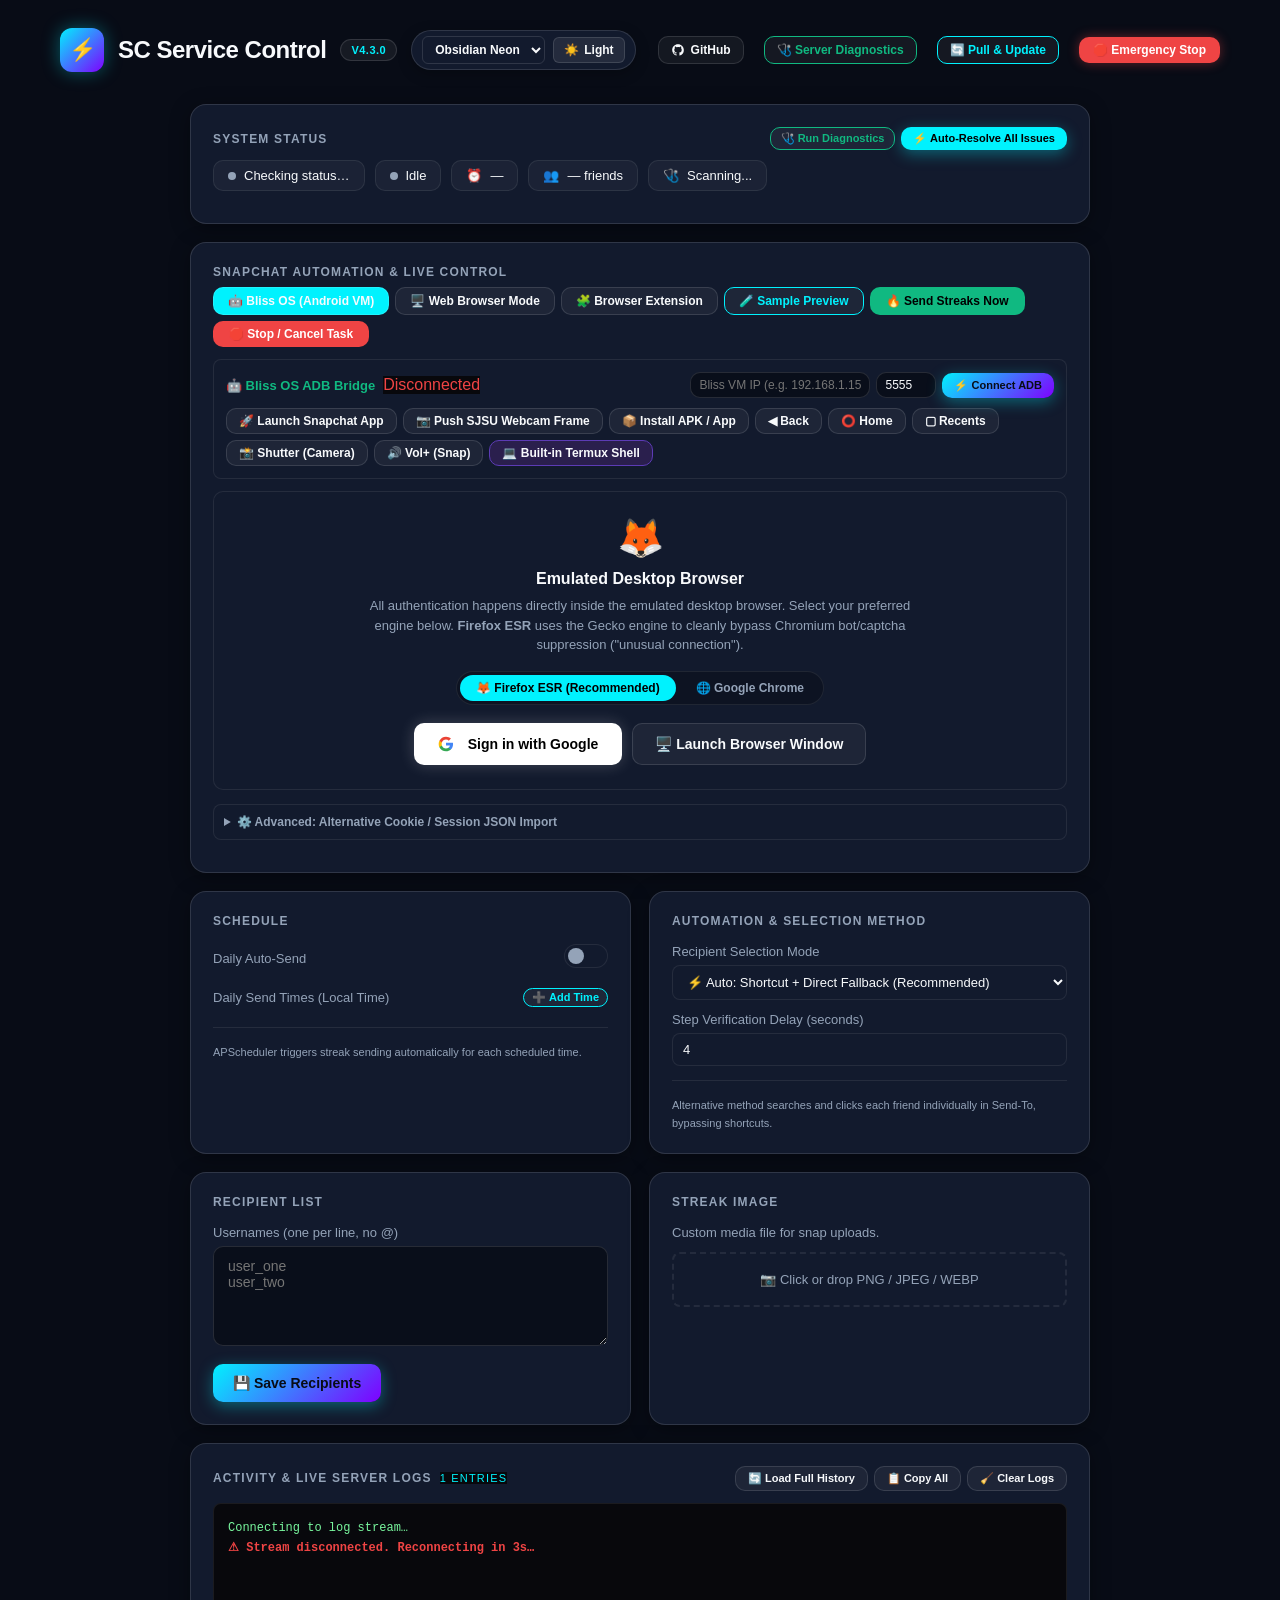
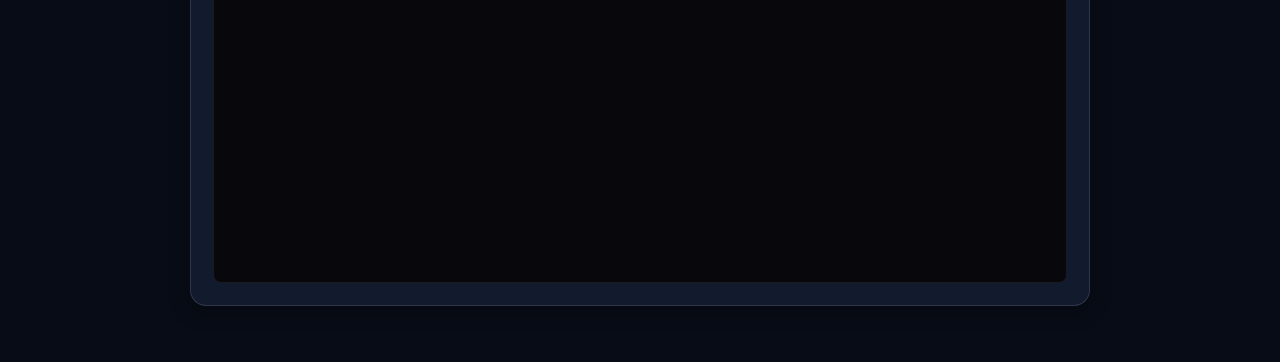
==== linux-server/app/static/index.html @ 9880e9d2 "fix(schedule): eliminate time slot duplication on updates with scoped container queries, automated d" ====
<!DOCTYPE html>
<html lang="en">
<head>
  <meta charset="UTF-8" />
  <meta name="viewport" content="width=device-width, initial-scale=1.0" />
  <meta http-equiv="Cache-Control" content="no-cache, no-store, must-revalidate" />
  <meta http-equiv="Pragma" content="no-cache" />
  <meta http-equiv="Expires" content="0" />
  <title>SnapStreak Auto</title>
  <link rel="manifest" href="/static/manifest.json" />
  <meta name="theme-color" content="#080c16" />
  <meta name="mobile-web-app-capable" content="yes" />
  <meta name="apple-mobile-web-app-capable" content="yes" />
  <meta name="apple-mobile-web-app-status-bar-style" content="black-translucent" />
  <link rel="icon" href="data:image/svg+xml,<svg xmlns='http://www.w3.org/2000/svg' viewBox='0 0 100 100'><circle cx='50' cy='50' r='48' fill='%2300f2fe'/><text x='50' y='68' font-size='42' text-anchor='middle' fill='%23080c16'>⚡</text></svg>" />
  <script>
    console.log(
      "%c PROTUTECH SNAPSTREAK %c v4.3.0 %c",
      "background: #00f2fe; color: #080c16; font-weight: 800; padding: 4px 8px; border-radius: 4px 0 0 4px;",
      "background: #7f00ff; color: #ffffff; font-weight: 700; padding: 4px 8px; border-radius: 0 4px 4px 0;",
      ""
    );
    console.log(
      "%c[Theme Update]%c Synced with Protutech Suite Themes (Obsidian, Adobe Classic, Cyber Emerald, Sunset Ember)\n%c[Changelog]%c Integrated unified suite design tokens & automated LXC GitOps sync.",
      "color: #00f2fe; font-weight: bold;", "color: #f8fafc;",
      "color: #7f00ff; font-weight: bold;", "color: #94a3b8;"
    );
    (function() {
      const STORAGE_KEY_THEME = 'protutech_theme_mode';
      const STORAGE_KEY_PALETTE = 'protutech_theme_palette';

      let activeTheme = localStorage.getItem(STORAGE_KEY_THEME) || 'dark';
      let activePalette = localStorage.getItem(STORAGE_KEY_PALETTE) || 'protutech-obsidian';

      function applyTheme(theme) {
        activeTheme = theme;
        document.documentElement.setAttribute('data-theme', theme);
        localStorage.setItem(STORAGE_KEY_THEME, theme);
        updateControls();
      }

      function applyPalette(palette) {
        activePalette = palette;
        document.documentElement.setAttribute('data-palette', palette);
        localStorage.setItem(STORAGE_KEY_PALETTE, palette);
        updateControls();
      }

      function updateControls() {
        const sel = document.getElementById('pt-palette-select');
        const icon = document.getElementById('pt-theme-icon');
        const text = document.getElementById('pt-theme-text');
        if (sel) sel.value = activePalette;
        if (icon) icon.textContent = activeTheme === 'dark' ? '☀️' : '🌙';
        if (text) text.textContent = activeTheme === 'dark' ? 'Light' : 'Dark';
      }

      applyTheme(activeTheme);
      applyPalette(activePalette);

      window.addEventListener('storage', (e) => {
        if (e.key === STORAGE_KEY_THEME && e.newValue) applyTheme(e.newValue);
        if (e.key === STORAGE_KEY_PALETTE && e.newValue) applyPalette(e.newValue);
      });

      window.addEventListener('DOMContentLoaded', () => {
        updateControls();
        const sel = document.getElementById('pt-palette-select');
        const btn = document.getElementById('pt-theme-toggle');
        if (sel) sel.addEventListener('change', (e) => applyPalette(e.target.value));
        if (btn) btn.addEventListener('click', () => applyTheme(activeTheme === 'dark' ? 'light' : 'dark'));
      });
    })();
  </script>
  <style>
    *, *::before, *::after { box-sizing: border-box; margin: 0; padding: 0; }

    :root {
      /* Default: Protutech Obsidian Palette */
      --bg: #080c16;
      --bg-sidebar: #0d1322;
      --surface: #0d1322;
      --surface2: #121a2d;
      --card-hover: #18223b;
      --input-bg: #090e1a;
      --border: rgba(255, 255, 255, 0.08);
      --border-card: rgba(255, 255, 255, 0.12);
      --border-hover: rgba(0, 242, 254, 0.5);
      --accent: #00f2fe;
      --accent2: #7f00ff;
      --accent-gradient: linear-gradient(135deg, #00f2fe 0%, #7f00ff 100%);
      --accent-glow: rgba(0, 242, 254, 0.35);
      --text: #f8fafc;
      --text-dim: #94a3b8;
      --green: #10b981;
      --red: #ef4444;
      --radius-sm: 6px;
      --radius-md: 10px;
      --radius-lg: 16px;
      --radius-xl: 24px;
      --shadow-card: 0 4px 20px rgba(0, 0, 0, 0.35);
      --shadow-hover: 0 10px 30px rgba(0, 0, 0, 0.5), 0 0 15px var(--accent-glow);
      --font: -apple-system, BlinkMacSystemFont, "Segoe UI", Roboto, "Helvetica Neue", Arial, sans-serif;
    }

    /* Adobe Classic */
    [data-palette="adobe-classic"] {
      --bg: #18181b;
      --surface: #202024;
      --surface2: #27272a;
      --card-hover: #323238;
      --input-bg: #121214;
      --accent: #38bdf8;
      --accent2: #818cf8;
      --accent-gradient: linear-gradient(135deg, #38bdf8, #818cf8);
      --accent-glow: rgba(56, 189, 248, 0.3);
      --border-hover: rgba(56, 189, 248, 0.5);
    }

    /* Cyber Emerald */
    [data-palette="cyber-emerald"] {
      --bg: #05100e;
      --surface: #091a17;
      --surface2: #0f2824;
      --card-hover: #153832;
      --input-bg: #061411;
      --accent: #10b981;
      --accent2: #06b6d4;
      --accent-gradient: linear-gradient(135deg, #10b981, #06b6d4);
      --accent-glow: rgba(16, 185, 129, 0.3);
      --border-hover: rgba(16, 185, 129, 0.5);
    }

    /* Sunset Ember */
    [data-palette="sunset-ember"] {
      --bg: #120910;
      --surface: #1d0f1a;
      --surface2: #291525;
      --card-hover: #381c32;
      --input-bg: #150a13;
      --accent: #f59e0b;
      --accent2: #f43f5e;
      --accent-gradient: linear-gradient(135deg, #f59e0b, #f43f5e);
      --accent-glow: rgba(245, 158, 11, 0.3);
      --border-hover: rgba(245, 158, 11, 0.5);
    }

    /* Light Mode */
    [data-theme="light"] {
      --bg: #f4f6f9;
      --surface: #ffffff;
      --surface2: #ffffff;
      --card-hover: #f8fafc;
      --input-bg: #f1f5f9;
      --text: #0f172a;
      --text-dim: #64748b;
      --border: rgba(0, 0, 0, 0.08);
      --border-card: rgba(0, 0, 0, 0.1);
      --border-hover: rgba(2, 132, 199, 0.6);
      --accent: #0284c7;
      --accent2: #6366f1;
      --accent-gradient: linear-gradient(135deg, #0284c7 0%, #6366f1 100%);
      --accent-glow: rgba(2, 132, 199, 0.25);
      --shadow-card: 0 2px 12px rgba(0, 0, 0, 0.06);
      --shadow-hover: 0 8px 24px rgba(0, 0, 0, 0.12), 0 0 10px rgba(2, 132, 199, 0.2);
    }

    body {
      font-family: var(--font);
      background-color: var(--bg);
      color: var(--text);
      min-height: 100vh;
      display: flex;
      flex-direction: column;
      align-items: center;
      padding: 28px 16px 56px;
      transition: background-color 0.25s ease, color 0.25s ease;
    }

    header {
      display: flex;
      align-items: center;
      gap: 14px;
      margin-bottom: 32px;
    }
    header .logo {
      width: 44px; height: 44px;
      background: var(--accent-gradient);
      box-shadow: 0 0 18px var(--accent-glow);
      border-radius: 12px;
      display: flex; align-items: center; justify-content: center;
      font-size: 22px;
      color: #080c16;
    }
    header h1 { font-size: 24px; font-weight: 800; letter-spacing: -0.5px; }
    header .badge {
      font-size: 11px;
      background: rgba(255, 255, 255, 0.06);
      border: 1px solid var(--border-card);
      border-radius: var(--radius-xl);
      padding: 4px 10px;
      color: var(--accent);
      font-weight: 700;
      text-transform: uppercase;
      letter-spacing: 0.5px;
    }

    .protutech-theme-bar {
      display: inline-flex;
      align-items: center;
      gap: 8px;
      background: var(--surface2);
      border: 1px solid var(--border-card);
      border-radius: var(--radius-xl);
      padding: 5px 10px;
      box-shadow: 0 4px 14px rgba(0, 0, 0, 0.25);
      margin-left: auto;
    }
    .pt-theme-select {
      background: transparent;
      color: var(--text);
      border: 1px solid var(--border-card);
      border-radius: var(--radius-sm);
      padding: 5px 8px;
      font-size: 12px;
      font-weight: 600;
      cursor: pointer;
      outline: none;
    }
    .pt-theme-select option {
      background: var(--surface2);
      color: var(--text);
    }
    .pt-theme-btn {
      background: rgba(255, 255, 255, 0.08);
      color: var(--text);
      border: 1px solid var(--border-card);
      border-radius: var(--radius-sm);
      padding: 5px 10px;
      font-size: 12px;
      font-weight: 600;
      cursor: pointer;
      display: inline-flex;
      align-items: center;
      gap: 5px;
      transition: all 0.2s ease;
    }
    .pt-theme-btn:hover {
      background: var(--border-hover);
      border-color: var(--accent);
    }

    .grid {
      display: grid;
      grid-template-columns: 1fr 1fr;
      gap: 18px;
      width: 100%;
      max-width: 900px;
    }
    @media (max-width: 680px) { .grid { grid-template-columns: 1fr; } }

    .card {
      background: var(--surface2);
      border: 1px solid var(--border-card);
      border-radius: var(--radius-lg);
      padding: 22px;
      box-shadow: var(--shadow-card);
      transition: transform 0.25s ease, border-color 0.25s ease, box-shadow 0.25s ease;
    }
    .card:hover {
      border-color: var(--border-hover);
      box-shadow: var(--shadow-hover);
      transform: translateY(-2px);
    }
    .card.wide { grid-column: 1 / -1; }
    .card h2 {
      font-size: 12px;
      font-weight: 800;
      text-transform: uppercase;
      letter-spacing: 1.2px;
      color: var(--text-dim);
      margin-bottom: 16px;
    }

    /* Status pills */
    .status-row { display: flex; flex-wrap: wrap; gap: 10px; }
    .pill {
      display: flex; align-items: center; gap: 8px;
      background: rgba(255, 255, 255, 0.04);
      border: 1px solid var(--border);
      border-radius: var(--radius-md);
      padding: 7px 14px;
      font-size: 13px;
      font-weight: 500;
    }
    .dot {
      width: 8px; height: 8px; border-radius: 50%;
      background: var(--text-dim);
    }
    .dot.green { background: var(--green); box-shadow: 0 0 8px var(--green); }
    .dot.red   { background: var(--red); box-shadow: 0 0 8px var(--red); }
    .dot.yellow { background: var(--accent); animation: pulse 1s infinite; }
    @keyframes pulse { 0%,100% { opacity:1; } 50% { opacity:.4; } }

    /* Inputs */
    label { font-size: 13px; color: var(--text-dim); display: block; margin-bottom: 6px; font-weight: 500; }
    input[type="text"], input[type="time"], textarea {
      width: 100%;
      background: var(--input-bg);
      border: 1px solid var(--border-card);
      border-radius: var(--radius-md);
      color: var(--text);
      font-size: 14px;
      font-family: var(--font);
      padding: 11px 14px;
      outline: none;
      transition: border-color .2s, box-shadow .2s;
    }
    input:focus, textarea:focus {
      border-color: var(--accent);
      box-shadow: 0 0 0 3px var(--accent-glow);
    }
    textarea { min-height: 100px; resize: vertical; }

    /* Buttons */
    .btn {
      display: inline-flex; align-items: center; gap: 8px;
      padding: 11px 20px;
      border: none; border-radius: var(--radius-md);
      font-size: 14px; font-weight: 700; font-family: var(--font);
      cursor: pointer;
      transition: all .2s ease;
    }
    .btn:active { transform: scale(.97); }
    .btn:disabled { opacity: .4; cursor: not-allowed; }
    .btn-primary {
      background: var(--accent-gradient);
      color: #080c16;
      box-shadow: 0 4px 15px var(--accent-glow);
    }
    .btn-primary:hover {
      box-shadow: 0 6px 20px var(--accent-glow);
      transform: translateY(-1px);
    }
    .btn-secondary {
      background: rgba(255, 255, 255, 0.05);
      color: var(--text);
      border: 1px solid var(--border-card);
    }
    .btn-secondary:hover {
      background: rgba(255, 255, 255, 0.08);
      border-color: var(--border-hover);
    }
    .btn-danger  { background: var(--red); color: #fff; }
    .btn-success { background: var(--green); color: #000; }

    .btn-row { display: flex; gap: 10px; flex-wrap: wrap; margin-top: 14px; }

    /* Log terminal */
    #log-box {
      background: #08080c;
      border: 1px solid var(--border);
      border-radius: 8px;
      padding: 14px;
      font-family: 'Consolas', 'Fira Mono', monospace;
      font-size: 12px;
      line-height: 1.7;
      min-height: 380px;
      max-height: 700px;
      overflow-y: auto;
      color: #79f79e;
      white-space: pre-wrap;
      word-break: break-all;
    }
    #log-box .err { color: var(--red); font-weight: bold; }
    #log-box .info { color: var(--accent); }

    /* Results table */
    .results { width: 100%; border-collapse: collapse; margin-top: 8px; font-size: 13px; }
    .results th { text-align: left; color: var(--text-dim); padding: 4px 8px; border-bottom: 1px solid var(--border); }
    .results td { padding: 5px 8px; border-bottom: 1px solid var(--border); }
    .ok   { color: var(--green); }
    .fail { color: var(--red); }

    /* Toggle */
    .toggle-row { display: flex; align-items: center; justify-content: space-between; }
    .toggle {
      position: relative; width: 44px; height: 24px;
      cursor: pointer;
    }
    .toggle input { opacity: 0; width: 0; height: 0; }
    .toggle-slider {
      position: absolute; inset: 0;
      background: var(--surface2); border-radius: 24px;
      border: 1px solid var(--border);
      transition: .2s;
    }
    .toggle-slider::before {
      content: ''; position: absolute;
      left: 3px; top: 3px;
      width: 16px; height: 16px;
      background: var(--text-dim); border-radius: 50%;
      transition: .2s;
    }
    .toggle input:checked + .toggle-slider { background: var(--accent); border-color: var(--accent); }
    .toggle input:checked + .toggle-slider::before {
      transform: translateX(20px); background: #000;
    }

    /* File drop zone */
    .dropzone {
      border: 2px dashed var(--border);
      border-radius: 8px;
      padding: 18px;
      text-align: center;
      cursor: pointer;
      font-size: 13px;
      color: var(--text-dim);
      transition: border-color .2s;
    }
    .dropzone:hover, .dropzone.drag { border-color: var(--accent); color: var(--accent); }
    .dropzone input { display: none; }

    .sep { height: 1px; background: var(--border); margin: 14px 0; }
    small { font-size: 11px; color: var(--text-dim); }

    /* Extension HUD Tabs & Preview */
    .ext-tab-btn {
      background: transparent;
      border: none;
      border-bottom: 2px solid transparent;
      color: var(--text-dim);
      padding: 8px 12px;
      font-size: 12px;
      font-weight: 700;
      cursor: pointer;
      white-space: nowrap;
      transition: all 0.15s;
      border-radius: 4px 4px 0 0;
    }
    .ext-tab-btn:hover {
      color: #fff;
      background: rgba(255, 255, 255, 0.04);
    }
    .ext-tab-btn.active {
      color: var(--accent);
      border-bottom-color: var(--accent);
      background: rgba(255, 252, 0, 0.08);
    }
    .pill-badge {
      display: inline-flex;
      align-items: center;
      padding: 2px 7px;
      border-radius: 10px;
      font-size: 10px;
      font-weight: 800;
    }
  </style>
</head>
<body>

<header>
  <div class="logo">⚡</div>
  <h1>SC Service Control</h1>
  <span id="app-version-badge" class="badge">v4.3.0</span>
  <div class="protutech-theme-bar">
    <select id="pt-palette-select" class="pt-theme-select" title="Switch Theme Palette">
      <option value="protutech-obsidian">Obsidian Neon</option>
      <option value="adobe-classic">Adobe Classic</option>
      <option value="cyber-emerald">Cyber Emerald</option>
      <option value="sunset-ember">Sunset Ember</option>
    </select>
    <button id="pt-theme-toggle" class="pt-theme-btn" title="Toggle Light / Dark Mode">
      <span id="pt-theme-icon">☀️</span>
      <span id="pt-theme-text">Light</span>
    </button>
  </div>
  <a href="https://github.com/IAndrexI/SC" target="_blank" rel="noopener noreferrer" class="btn btn-secondary" style="font-size:12px; padding:6px 12px; text-decoration:none; margin-left:8px; display:inline-flex; align-items:center; gap:6px;" title="View Source on GitHub (IAndrexI/SC)">
    <svg style="width:14px; height:14px; fill:currentColor;" viewBox="0 0 24 24">
      <path fill-rule="evenodd" clip-rule="evenodd" d="M12 2C6.477 2 2 6.484 2 12.017c0 4.425 2.865 8.18 6.839 9.504.5.092.682-.217.682-.483 0-.237-.008-.868-.013-1.703-2.782.605-3.369-1.343-3.369-1.343-.454-1.158-1.11-1.466-1.11-1.466-.908-.62.069-.608.069-.608 1.003.07 1.53 1.032 1.53 1.032.892 1.53 2.341 1.088 2.91.832.092-.647.35-1.088.636-1.338-2.22-.253-4.555-1.113-4.555-4.951 0-1.093.39-1.988 1.029-2.688-.103-.253-.446-1.272.098-2.65 0 0 .84-.27 2.75 1.026A9.564 9.564 0 0112 6.844c.85.004 1.705.115 2.504.337 1.909-1.296 2.747-1.027 2.747-1.027.546 1.379.202 2.398.1 2.651.64.7 1.028 1.595 1.028 2.688 0 3.848-2.339 4.695-4.566 4.943.359.309.678.92.678 1.855 0 1.338-.012 2.419-.012 2.747 0 .268.18.58.688.482A10.019 10.019 0 0022 12.017C22 6.484 17.522 2 12 2z"/>
    </svg>
    <span>GitHub</span>
  </a>
  <button id="btn-diagnostics-header" class="btn btn-secondary" style="font-size:12px; padding:6px 12px; text-decoration:none; margin-left:6px; display:inline-flex; align-items:center; gap:6px; border-color:var(--green); color:var(--green);" onclick="toggleDiagnosticsModal()" title="Directly inspect Snapchat server health and auto-resolve issues">
    <span>🩺 Server Diagnostics</span>
  </button>
  <button id="btn-git-update" class="btn btn-secondary" style="font-size:12px; padding:6px 12px; text-decoration:none; margin-left:6px; display:inline-flex; align-items:center; gap:6px; border-color:var(--accent); color:var(--accent);" onclick="doSystemUpdate()" title="Pull latest code from GitHub and restart service">
    <span>🔄 Pull &amp; Update</span>
  </button>
  <button id="btn-emergency-stop" class="btn btn-danger" style="font-size:12px; padding:6px 14px; text-decoration:none; margin-left:6px; display:inline-flex; align-items:center; gap:6px; background:#ef4444; color:#fff; border:none; font-weight:750; box-shadow:0 0 12px rgba(239,68,68,0.4); cursor:pointer;" onclick="emergencyStop()" title="Immediately abort running streak task or active browser flow">
    <span>🛑 Emergency Stop</span>
  </button>
</header>

<div class="grid">

  <!-- ── STATUS ── -->
  <div class="card wide">
    <div style="display:flex;justify-content:space-between;align-items:center;margin-bottom:10px;flex-wrap:wrap;gap:8px">
      <h2 style="margin:0">System Status</h2>
      <div style="display:flex;gap:6px">
        <button class="btn btn-secondary" style="padding:4px 10px;font-size:11px;border-color:var(--green);color:var(--green)" onclick="runDiagnosticsCheck()">🩺 Run Diagnostics</button>
        <button class="btn btn-primary" style="padding:4px 12px;font-size:11px;background:var(--accent);color:#000;font-weight:700" onclick="autoResolveIssues('all')">⚡ Auto-Resolve All Issues</button>
      </div>
    </div>
    <div class="status-row">
      <div class="pill"><div class="dot" id="dot-login"></div><span id="txt-login">Checking status…</span></div>
      <div class="pill"><div class="dot" id="dot-running"></div><span id="txt-running">Idle</span></div>
      <div class="pill">⏰ <span id="txt-next">—</span></div>
      <div class="pill">👥 <span id="txt-friends">— friends</span></div>
      <div class="pill" id="diag-summary-pill" style="cursor:pointer" onclick="toggleDiagnosticsModal()">🩺 <span id="diag-summary-text">Diagnostics Ready</span></div>
    </div>
    <div id="last-results" style="margin-top: 10px;"></div>
  </div>

  <!-- ── LIVE DIAGNOSTICS & SELF-HEALING MODAL / PANEL ── -->
  <div id="diagnostics-modal" style="display:none;position:fixed;top:0;left:0;right:0;bottom:0;background:rgba(0,0,0,0.85);z-index:99999;overflow-y:auto;padding:24px;backdrop-filter:blur(6px)">
    <div style="max-width:860px;margin:30px auto;background:#0d0f17;border:1px solid var(--accent);border-radius:14px;box-shadow:0 16px 48px rgba(0,0,0,0.8);overflow:hidden">
      <!-- Modal Header -->
      <div style="padding:14px 20px;background:#141724;border-bottom:1px solid #23283e;display:flex;justify-content:space-between;align-items:center">
        <div style="display:flex;align-items:center;gap:10px">
          <span style="font-size:22px">🩺</span>
          <div>
            <div style="font-size:15px;font-weight:800;color:#fff">Snapchat Server Diagnostics &amp; Self-Healing</div>
            <div style="font-size:11px;color:var(--text-dim)">Direct health inspection of server connectivity, session auth, lock files, and automated fixes.</div>
          </div>
        </div>
        <button class="btn btn-secondary" style="padding:4px 10px;font-size:13px;line-height:1" onclick="toggleDiagnosticsModal()">✕</button>
      </div>

      <!-- Modal Body -->
      <div style="padding:20px;display:flex;flex-direction:column;gap:16px">
        <!-- Quick Action Bar -->
        <div style="display:flex;gap:8px;flex-wrap:wrap;align-items:center;justify-content:space-between;background:#121522;padding:12px;border-radius:8px;border:1px solid #23283e">
          <div style="font-size:12px;font-weight:700;color:var(--text)" id="diag-modal-status-text">
            Status: Ready to diagnose.
          </div>
          <div style="display:flex;gap:6px;flex-wrap:wrap">
            <button class="btn btn-secondary" style="font-size:11px;padding:6px 12px" onclick="runDiagnosticsCheck()">↻ Re-Scan Server</button>
            <button class="btn btn-primary" style="font-size:11px;padding:6px 14px;background:var(--green);color:#000;font-weight:700" onclick="autoResolveIssues('all')">⚡ Auto-Resolve All</button>
          </div>
        </div>

        <!-- Checklist Grid -->
        <div id="diag-checks-grid" style="display:grid;grid-template-columns:repeat(auto-fit, minmax(250px, 1fr));gap:12px">
          <div style="background:#151827;border:1px solid #23283e;border-radius:8px;padding:12px">
            <div style="font-size:12px;color:var(--text-dim)">Click 'Re-Scan Server' to perform checks...</div>
          </div>
        </div>

        <!-- Individual Remediation Tools -->
        <div style="background:#121522;border:1px solid #23283e;border-radius:10px;padding:14px">
          <div style="font-size:13px;font-weight:700;color:#fff;margin-bottom:8px">🛠️ Targeted Fix &amp; Resolution Actions</div>
          <div style="display:flex;gap:8px;flex-wrap:wrap">
            <button class="btn btn-secondary" style="font-size:11px;padding:6px 12px" onclick="autoResolveIssues('clear_locks')" title="Remove orphan X11 and browser lock files">🧹 Clear Stale Locks</button>
            <button class="btn btn-secondary" style="font-size:11px;padding:6px 12px" onclick="autoResolveIssues('camera')" title="Fetch a fresh webcam snapshot frame">📷 Refresh Webcam Snap</button>
            <button class="btn btn-secondary" style="font-size:11px;padding:6px 12px" onclick="autoResolveIssues('restart_browser')" title="Restart the live browser and noVNC session">🔄 Restart Live Browser</button>
            <button class="btn btn-secondary" style="font-size:11px;padding:6px 12px" onclick="autoResolveIssues('verify_whitelist')" title="Verify and repair recipient whitelist">👥 Repair Whitelist</button>
            <button class="btn btn-danger" style="font-size:11px;padding:6px 12px" onclick="autoResolveIssues('restart_service')" title="Restart systemd sc service">⚡ Restart Server Service</button>
          </div>
        </div>

        <!-- Diagnostic Log Output -->
        <div style="background:#090a10;border:1px solid #23283e;border-radius:8px;padding:12px">
          <div style="font-size:11px;font-weight:700;color:var(--accent);margin-bottom:6px">📋 Diagnostic Output &amp; Remediation Log:</div>
          <div id="diag-output-log" style="font-family:monospace;font-size:11px;color:#79f79e;min-height:90px;max-height:160px;overflow-y:auto;white-space:pre-wrap">Diagnostics engine ready. Click 'Re-Scan Server' or 'Auto-Resolve All' to begin.</div>
        </div>
      </div>
    </div>
  </div>

  <!-- ── SINGLE UNIFIED CONTROL CARD ── -->
  <div class="card wide">
    <div style="display:flex;justify-content:space-between;align-items:center;margin-bottom:12px;flex-wrap:wrap;gap:8px">
      <h2 style="margin:0">Snapchat Automation & Live Control</h2>
      <div style="display:flex;gap:6px;flex-wrap:wrap">
        <button class="btn btn-secondary" id="btn-mode-bliss" style="padding:6px 14px;font-size:12px;background:var(--accent)" onclick="switchPlatform('bliss')">🤖 Bliss OS (Android VM)</button>
        <button class="btn btn-secondary" id="btn-mode-web" style="padding:6px 14px;font-size:12px" onclick="switchPlatform('web')">🖥️ Web Browser Mode</button>
        <button class="btn btn-secondary" id="btn-mode-extension" style="padding:6px 14px;font-size:12px" onclick="switchPlatform('extension')">🧩 Browser Extension</button>
        <button class="btn btn-secondary" id="btn-preview" style="padding:6px 14px;font-size:12px;border-color:var(--accent);color:var(--accent)" onclick="doPreview()" title="Test streak sequence up to final Send button with manual review">🧪 Sample Preview</button>
        <button class="btn btn-success" id="btn-send" style="padding:6px 16px;font-size:12px" onclick="doSend()">🔥 Send Streaks Now</button>
        <button class="btn btn-secondary" id="btn-pause-task" style="padding:6px 12px;font-size:12px;display:none" onclick="togglePauseTask()">⏸️ Pause</button>
        <button class="btn btn-danger" id="btn-stop-task" style="padding:6px 16px;font-size:12px;font-weight:750" onclick="emergencyStop()" title="Immediately cancel and abort any running streak flow">🛑 Stop / Cancel Task</button>
      </div>
    </div>

    <!-- Live Manual Final Send Approval Banner (When Previewing) -->
    <div id="manual-confirm-banner" style="display:none;background:linear-gradient(135deg, rgba(255,252,0,0.15) 0%, rgba(61,220,132,0.15) 100%);border:2px solid var(--accent);border-radius:10px;padding:14px;margin-bottom:14px;align-items:center;justify-content:space-between;gap:12px;flex-wrap:wrap">
      <div style="display:flex;align-items:center;gap:10px">
        <span style="font-size:26px">🚀</span>
        <div>
          <div style="font-size:14px;font-weight:700;color:#fff">Snap Prepared &amp; Recipients Selected! (Awaiting Confirmation)</div>
          <div style="font-size:12px;color:var(--text-dim)">Review the browser screen. When ready, click to trigger final delivery.</div>
        </div>
      </div>
      <div style="display:flex;gap:8px">
        <button class="btn btn-secondary" style="font-size:12px;padding:8px 16px" onclick="stopTask()">✕ Cancel</button>
        <button class="btn btn-primary" style="font-size:12px;padding:8px 20px;font-weight:800;background:var(--green);color:#000;box-shadow:0 0 14px rgba(61,220,132,0.5)" onclick="confirmFinalSendNow()">🚀 Send Final Snap Now</button>
      </div>
    </div>

    <!-- Bliss OS Android Mode View -->
    <div id="bliss-view" style="display:block">
      <div style="background:var(--surface2);border:1px solid var(--border);border-radius:8px;padding:12px;margin-bottom:12px">
        <div style="display:flex;justify-content:space-between;align-items:center;margin-bottom:10px;flex-wrap:wrap;gap:8px">
          <div style="display:flex;align-items:center;gap:8px">
            <span style="font-size:13px;font-weight:700;color:var(--green)">🤖 Bliss OS ADB Bridge</span>
            <span id="bliss-conn-badge" class="badge" style="background:#08080c;color:var(--red)">Disconnected</span>
          </div>
          <div style="display:flex;gap:6px;align-items:center">
            <input type="text" id="bliss-host" placeholder="Bliss VM IP (e.g. 192.168.1.150)" style="width:180px;padding:5px 8px;font-size:12px" />
            <input type="text" id="bliss-port" value="5555" style="width:60px;padding:5px 8px;font-size:12px" />
            <button class="btn btn-primary" style="font-size:11px;padding:6px 12px" onclick="connectBliss()">⚡ Connect ADB</button>
          </div>
        </div>

        <div class="btn-row" style="margin-top:0;gap:6px;flex-wrap:wrap">
          <button class="btn btn-secondary" style="font-size:12px;padding:5px 12px" onclick="launchBlissSnapchat()">🚀 Launch Snapchat App</button>
          <button class="btn btn-secondary" style="font-size:12px;padding:5px 12px" onclick="pushWebcamBliss()">📷 Push SJSU Webcam Frame</button>
          <button class="btn btn-secondary" style="font-size:12px;padding:5px 12px" onclick="document.getElementById('apk-file-input').click()">📦 Install APK / App</button>
          <input type="file" id="apk-file-input" accept=".apk" style="display:none" onchange="uploadAndInstallApk(this.files[0])" />
          <button class="btn btn-secondary" style="font-size:12px;padding:5px 12px" onclick="blissKey(4)">◀ Back</button>
          <button class="btn btn-secondary" style="font-size:12px;padding:5px 12px" onclick="blissKey(3)">⭕ Home</button>
          <button class="btn btn-secondary" style="font-size:12px;padding:5px 12px" onclick="blissKey(187)">▢ Recents</button>
          <button class="btn btn-secondary" style="font-size:12px;padding:5px 12px" onclick="blissKey(27)">📸 Shutter (Camera)</button>
          <button class="btn btn-secondary" style="font-size:12px;padding:5px 12px" onclick="blissKey(24)">🔊 Vol+ (Snap)</button>
          <button class="btn btn-secondary" style="font-size:12px;padding:5px 12px;background:#2a1f4d;border-color:#5c3bb5" onclick="toggleTermuxDrawer()">💻 Built-in Termux Shell</button>
        </div>

        <!-- Built-in Termux / Root Shell Drawer -->
        <div id="termux-drawer" style="display:none;margin-top:12px;background:#050508;border:1px solid #332d56;border-radius:8px;padding:10px">
          <div style="display:flex;justify-content:space-between;align-items:center;margin-bottom:6px">
            <span style="font-size:12px;font-weight:700;color:#9d7dfa">💻 Bliss OS Termux / Linux Shell</span>
            <span style="font-size:11px;color:var(--text-dim)">root@bliss_x86_64</span>
          </div>
          <div id="termux-output" style="background:#000;color:#3ddc84;font-family:monospace;font-size:12px;padding:8px;border-radius:6px;min-height:100px;max-height:180px;overflow-y:auto;white-space:pre-wrap;margin-bottom:8px">Welcome to built-in Bliss OS Shell. Type any command (e.g. 'pm list packages', 'getprop', 'top', 'df -h')...</div>
          <div style="display:flex;gap:6px">
            <input type="text" id="termux-input" placeholder="sh command (e.g. pm list packages | grep snap)..." style="font-family:monospace;font-size:12px;flex:1;padding:6px 10px" onkeydown="if(event.key==='Enter')runTermuxCmd()" />
            <button class="btn btn-primary" style="font-size:11px;padding:6px 14px" onclick="runTermuxCmd()">Run ↵</button>
          </div>
        </div>
      </div>
    </div>

    <!-- ── BROWSER EXTENSION IN-APP VIEW & CONTROLLER ── -->
    <div id="extension-view" style="display:none">
      <div style="background:var(--surface2);border:1px solid var(--border);border-radius:10px;padding:16px;margin-bottom:14px">
        <div style="display:flex;justify-content:space-between;align-items:center;flex-wrap:wrap;gap:10px;margin-bottom:12px">
          <div>
            <div style="display:flex;align-items:center;gap:8px">
              <span style="font-size:18px">🧩</span>
              <span style="font-size:15px;font-weight:700;color:var(--text)">SnapStreak In-Page Browser Extension</span>
              <span id="ext-version-badge" class="badge" style="background:#08080c;color:var(--accent)">v4.3.0</span>
              <span id="ext-session-status-badge" class="badge" style="background:rgba(61,220,132,0.15);color:var(--green);border-color:var(--green)">Active in Web Session</span>
            </div>
            <div style="font-size:12px;color:var(--text-dim);margin-top:4px">
              Directly controls Snapchat Web (<code>web.snapchat.com</code>) with human simulation, camera capture, recipient selection &amp; macros.
            </div>
          </div>
          <div style="display:flex;gap:6px;flex-wrap:wrap">
            <a href="/api/extension/download" download="snapstreak-extension.zip" class="btn btn-secondary" style="font-size:11px;padding:6px 12px;text-decoration:none">
              📥 Download Extension (.zip)
            </a>
            <button class="btn btn-secondary" style="font-size:11px;padding:6px 12px" onclick="switchPlatform('web')">
              🖥️ Open Web Browser
            </button>
            <button class="btn btn-primary" style="font-size:11px;padding:6px 14px;background:var(--green);color:#000;font-weight:bold" onclick="doSend()">
              🔥 Run Streaks via Extension
            </button>
          </div>
        </div>

        <!-- Interactive SnapStreak Extension HUD Replica / Controller -->
        <div class="ext-mock-window" style="background:#0e111a;border:1px solid #262c42;border-radius:12px;overflow:hidden;box-shadow:0 12px 36px rgba(0,0,0,0.6);margin-bottom:14px">
          <!-- Window Header -->
          <div style="display:flex;align-items:center;justify-content:space-between;padding:10px 14px;background:#141825;border-bottom:1px solid #262c42">
            <div style="display:flex;align-items:center;gap:8px">
              <span style="font-size:18px">🔥</span>
              <span style="font-weight:800;font-size:13px;color:#fff;letter-spacing:0.3px">SnapStreak Controller</span>
              <span class="pill-badge" id="mock-pill-badge" style="background:var(--green);color:#000;font-size:10px;font-weight:800;padding:2px 6px;border-radius:10px">Ready</span>
            </div>
            <div style="display:flex;gap:6px">
              <button class="btn btn-secondary" style="padding:2px 8px;font-size:11px" onclick="toggleWebcamPreviewExt()">📷 SJSU Cam</button>
              <button class="btn btn-secondary" style="padding:2px 8px;font-size:11px" onclick="loadConfig()">↻ Refresh</button>
            </div>
          </div>

          <!-- Navigation Tabs -->
          <div style="display:flex;background:#111420;border-bottom:1px solid #262c42;padding:2px 8px;gap:4px;overflow-x:auto">
            <button class="ext-tab-btn active" id="ext-tab-btn-streaks" onclick="switchExtTab('streaks')">⚡ Streaks</button>
            <button class="ext-tab-btn" id="ext-tab-btn-macros" onclick="switchExtTab('macros')">🎬 Macros</button>
            <button class="ext-tab-btn" id="ext-tab-btn-friends" onclick="switchExtTab('friends')">👥 Friends</button>
            <button class="ext-tab-btn" id="ext-tab-btn-schedule" onclick="switchExtTab('schedule')">⏰ Schedule</button>
            <button class="ext-tab-btn" id="ext-tab-btn-logs" onclick="switchExtTab('logs')">📋 Logs</button>
          </div>

          <!-- HUD Body -->
          <div style="padding:14px;display:flex;flex-direction:column;gap:12px">
            <!-- Status Banner -->
            <div style="display:flex;align-items:center;justify-content:space-between;background:#111524;border:1px solid #262c42;border-radius:8px;padding:8px 12px">
              <div style="display:flex;align-items:center;gap:8px;font-size:12px;font-weight:600">
                <div class="dot green" id="mock-status-dot"></div>
                <span id="mock-status-text">Idle (Ready)</span>
              </div>
              <div style="display:flex;align-items:center;gap:6px">
                <span id="mock-friends-badge" style="font-size:11px;color:var(--text-dim)">— Friends</span>
              </div>
            </div>

            <!-- TAB 1: STREAKS -->
            <div id="ext-pane-streaks" style="display:flex;flex-direction:column;gap:12px">
              <div style="background:#151926;border:1px solid var(--accent);border-radius:10px;padding:12px;display:flex;flex-direction:column;gap:8px">
                <div style="display:flex;justify-content:space-between;align-items:center">
                  <span style="font-weight:700;color:var(--accent);font-size:13px">🚀 Streak Sending Engine</span>
                  <span class="pill-badge" style="background:var(--green);color:#000;font-weight:800;font-size:10px;padding:2px 6px;border-radius:10px">DIRECT SCRIPT</span>
                </div>
                <div style="display:flex;gap:8px;margin-top:4px">
                  <button class="btn btn-primary" style="flex:1;font-size:12px;padding:10px;font-weight:700" onclick="doSend()">🔥 Auto Send Streaks</button>
                  <button class="btn btn-secondary" style="flex:1;font-size:12px;padding:10px;font-weight:700;border-color:var(--accent);color:var(--accent)" onclick="doPreview()">🧪 Sample Preview</button>
                </div>
                <div style="display:flex;gap:8px;margin-top:2px">
                  <button class="btn btn-secondary" id="btn-ext-pause" style="flex:1;font-size:12px;padding:7px;display:none" onclick="togglePauseTask()">⏸️ Pause</button>
                  <button class="btn btn-danger" id="btn-ext-stop" style="flex:1;font-size:12px;padding:7px;display:none" onclick="stopTask()">⏹️ Stop Task</button>
                </div>
              </div>

              <!-- SJSU Live Webcam Card -->
              <div style="background:#151926;border:1px solid #262c42;border-radius:10px;padding:12px">
                <div style="display:flex;justify-content:space-between;align-items:center;margin-bottom:6px">
                  <span style="font-size:12px;font-weight:700;color:var(--accent)">📡 Live SJSU Meteorology Webcam</span>
                  <button class="btn btn-secondary" style="padding:2px 8px;font-size:10px" onclick="refreshSJSUFrameExt()">↻ Refresh Frame</button>
                </div>
                <p style="font-size:11px;color:var(--text-dim);margin-bottom:8px">Snapchat's camera viewfinder displays this live San José State Meteorology visual:</p>
                <div id="ext-cam-box" style="border-radius:8px;overflow:hidden;background:#000;border:1px solid #262c42">
                  <img id="ext-sjsu-img" src="https://www.met.sjsu.edu/cam_directory/webcam1/latest.jpg" alt="SJSU Cam" style="width:100%;height:150px;object-fit:cover;display:block" />
                </div>
              </div>
            </div>

            <!-- TAB 2: MACROS -->
            <div id="ext-pane-macros" style="display:none;flex-direction:column;gap:12px">
              <div style="background:#151926;border:1px solid #262c42;border-radius:10px;padding:12px">
                <div style="font-size:12px;font-weight:700;color:#fff;margin-bottom:6px">🎬 Action Macro Progression</div>
                <p style="font-size:11px;color:var(--text-dim);margin-bottom:10px">Record your exact clicks on Snapchat Web to replay automatically during streak runs.</p>
                <div style="display:flex;gap:8px">
                  <button class="btn btn-danger" style="font-size:12px;padding:6px 12px" onclick="startMacroRec();switchPlatform('web')">🔴 Record New Clicks</button>
                  <button class="btn btn-primary" style="font-size:12px;padding:6px 12px" onclick="sendStreaksInOpenBrowser()">▶ Replay Saved Macro</button>
                </div>
              </div>
            </div>

            <!-- TAB 3: FRIENDS -->
            <div id="ext-pane-friends" style="display:none;flex-direction:column;gap:12px">
              <div style="background:#151926;border:1px solid #262c42;border-radius:10px;padding:12px">
                <div style="display:flex;justify-content:space-between;align-items:center;margin-bottom:6px">
                  <span style="font-size:12px;font-weight:700;color:#fff">👥 Streak Recipients</span>
                  <span id="ext-friends-count" style="font-size:11px;color:var(--accent)">0 Friends</span>
                </div>
                <textarea id="ext-friends-input" rows="3" style="width:100%;font-family:monospace;font-size:12px;padding:8px;background:var(--surface2);border:1px solid var(--border);border-radius:6px;color:#fff;margin-bottom:8px" placeholder="user_one&#10;user_two" oninput="syncFriendsFromExt(this.value)"></textarea>
                <button class="btn btn-primary" style="font-size:12px;padding:6px 14px" onclick="saveFriendsFromExt()">💾 Save Recipients</button>
              </div>
            </div>

            <!-- TAB 4: SCHEDULE -->
            <div id="ext-pane-schedule" style="display:none;flex-direction:column;gap:12px">
              <div style="background:#151926;border:1px solid #262c42;border-radius:10px;padding:12px">
                <div style="display:flex;justify-content:space-between;align-items:center;margin-bottom:8px">
                  <span style="font-size:12px;font-weight:700;color:#fff">⏰ Daily Send Times</span>
                  <button class="btn btn-secondary" style="padding:2px 8px;font-size:11px;color:var(--accent);border-color:var(--accent)" onclick="addWebScheduleTime('ext')">➕ Add Time</button>
                </div>
                <div id="ext-schedule-container" style="display:flex;flex-direction:column;gap:6px;margin-bottom:10px"></div>
                <button class="btn btn-primary" style="font-size:12px;padding:6px 14px" onclick="saveSchedule('ext')">💾 Save Schedule</button>
              </div>
            </div>

            <!-- TAB 5: LOGS -->
            <div id="ext-pane-logs" style="display:none;flex-direction:column;gap:12px">
              <div style="background:#151926;border:1px solid #262c42;border-radius:10px;padding:12px">
                <div style="display:flex;justify-content:space-between;align-items:center;margin-bottom:6px">
                  <span style="font-size:12px;font-weight:700;color:var(--accent)">📋 Live Extension Activity Stream</span>
                  <button class="btn btn-secondary" style="padding:2px 8px;font-size:10px" onclick="document.getElementById('ext-log-terminal').innerHTML=''">Clear</button>
                </div>
                <div id="ext-log-terminal" style="background:#08080c;color:#79f79e;font-family:monospace;font-size:11px;line-height:1.6;padding:10px;border-radius:6px;min-height:140px;max-height:220px;overflow-y:auto;white-space:pre-wrap">Waiting for live extension events...</div>
              </div>
            </div>
          </div>
        </div>

        <!-- Extension Desktop Chrome/Brave/Edge Installation Box -->
        <div style="background:#151926;border:1px dashed #3b4468;border-radius:8px;padding:14px">
          <div style="display:flex;justify-content:space-between;align-items:center;margin-bottom:8px;flex-wrap:wrap;gap:8px">
            <span style="font-size:12px;font-weight:700;color:#fff">💻 Install in Your Desktop Chrome / Brave / Edge (Optional)</span>
            <a href="/api/extension/download" download="snapstreak-extension.zip" class="btn btn-primary" style="font-size:11px;padding:4px 12px;text-decoration:none">
              📥 Download Extension ZIP
            </a>
          </div>
          <ol style="font-size:12px;color:var(--text-dim);padding-left:18px;line-height:1.7;margin:0">
            <li>Download the extension ZIP using the button above and extract it into a folder.</li>
            <li>In Chrome or Brave, navigate to <code>chrome://extensions</code> (or <code>brave://extensions</code> / <code>edge://extensions</code>).</li>
            <li>Enable <strong>Developer mode</strong> using the toggle switch in the top-right corner.</li>
            <li>Click <strong>Load unpacked</strong> and select the extracted extension folder.</li>
            <li>Open <a href="https://web.snapchat.com/" target="_blank" style="color:var(--accent);text-decoration:none">web.snapchat.com</a> — the floating <strong>SnapStreak</strong> HUD pill will automatically appear!</li>
          </ol>
        </div>
      </div>
    </div>

    <!-- Idle state -->
    <div id="login-idle">
      <div style="background:var(--surface2);border:1px solid var(--border);border-radius:10px;padding:24px;text-align:center;margin-bottom:14px">
        <div style="font-size:38px;margin-bottom:10px">🦊</div>
        <h3 style="font-size:16px;font-weight:700;margin-bottom:8px">Emulated Desktop Browser</h3>
        <p style="font-size:13px;color:var(--text-dim);max-width:560px;margin:0 auto 16px;line-height:1.5">
          All authentication happens directly inside the emulated desktop browser. Select your preferred engine below. <strong>Firefox ESR</strong> uses the Gecko engine to cleanly bypass Chromium bot/captcha suppression ("unusual connection").
        </p>

        <!-- Engine Selector -->
        <div style="display:inline-flex;background:var(--surface);border:1px solid var(--border);border-radius:24px;padding:3px;margin-bottom:18px;gap:4px">
          <button id="btn-engine-firefox" type="button" class="btn" style="border-radius:20px;padding:6px 16px;font-size:12px;font-weight:bold;background:var(--accent);color:#000" onclick="setBrowserEngine('firefox')">
            🦊 Firefox ESR (Recommended)
          </button>
          <button id="btn-engine-chromium" type="button" class="btn" style="border-radius:20px;padding:6px 16px;font-size:12px;font-weight:bold;background:transparent;color:var(--text-dim)" onclick="setBrowserEngine('chromium')">
            🌐 Google Chrome
          </button>
        </div>

        <div style="display:flex;gap:10px;justify-content:center;flex-wrap:wrap">
          <button class="btn btn-primary" style="font-size:14px;padding:12px 24px;background:#fff;color:#000;font-weight:700;box-shadow:0 0 16px rgba(255,255,255,0.2)" onclick="triggerGoogleLoginFlow()">
            <svg style="width:16px;height:16px;vertical-align:middle;margin-right:6px" viewBox="0 0 24 24"><path fill="#4285F4" d="M22.56 12.25c0-.78-.07-1.53-.2-2.25H12v4.26h5.92c-.26 1.37-1.04 2.53-2.21 3.31v2.77h3.57c2.08-1.92 3.28-4.74 3.28-8.09z"/><path fill="#34A853" d="M12 23c2.97 0 5.46-.98 7.28-2.66l-3.57-2.77c-.98.66-2.23 1.06-3.71 1.06-2.86 0-5.29-1.93-6.16-4.53H2.18v2.84C3.99 20.53 7.7 23 12 23z"/><path fill="#FBBC05" d="M5.84 14.09c-.22-.66-.35-1.36-.35-2.09s.13-1.43.35-2.09V7.06H2.18C1.43 8.55 1 10.22 1 12s.43 3.45 1.18 4.94l2.85-2.22.81-.63z"/><path fill="#EA4335" d="M12 5.38c1.62 0 3.06.56 4.21 1.64l3.15-3.15C17.45 2.09 14.97 1 12 1 7.7 1 3.99 3.47 2.18 7.06l3.66 2.84c.87-2.6 3.3-4.52 6.16-4.52z"/></svg>
            Sign in with Google
          </button>
          <button class="btn btn-secondary" style="font-size:14px;padding:12px 22px" onclick="startLogin()">
            🖥️ Launch Browser Window
          </button>
        </div>
      </div>

      <!-- Optional Advanced Cookie Importer (Collapsed) -->
      <details style="background:var(--surface2);border:1px solid var(--border);border-radius:8px;padding:10px;margin-top:10px">
        <summary style="font-size:12px;font-weight:600;color:var(--text-dim);cursor:pointer">⚙️ Advanced: Alternative Cookie / Session JSON Import</summary>
        <p style="font-size:11px;color:var(--text-dim);margin:8px 0 6px">If your server IP is blocked from accessing the login page, you can paste cookies exported from desktop Chrome or Firefox (e.g. Cookie-Editor extension):</p>
        <textarea id="session-import-text" rows="2" placeholder='[{"name":"sc-a-nonce", ...}]' style="font-family:monospace;font-size:11px;width:100%;margin-bottom:6px;resize:vertical"></textarea>
        <div style="display:flex;gap:8px">
          <button class="btn btn-success" style="font-size:11px;padding:4px 12px" onclick="importSession()">📥 Import Session</button>
          <button class="btn btn-danger" style="font-size:11px;padding:4px 12px" onclick="clearSession()">🗑️ Clear Cookies &amp; Cache</button>
        </div>
      </details>
    </div>

    <!-- Active remote browser view -->
    <div id="login-active" style="display:none">
      <!-- Instruction Banner -->
      <div style="background:rgba(255,252,0,0.08);border:1px solid rgba(255,252,0,0.3);border-radius:8px;padding:10px 14px;margin-bottom:12px;display:flex;align-items:center;justify-content:space-between;gap:12px;flex-wrap:wrap">
        <div style="font-size:13px;color:var(--text);display:flex;align-items:center;gap:8px">
          <span style="font-size:16px">💡</span>
          <span><strong>Log in directly inside the browser window below.</strong> Click the page to focus, then type your credentials or solve any captcha just like desktop Chrome.</span>
        </div>
        <div id="auto-save-pill" style="font-size:11px;font-weight:700;background:var(--surface);border:1px solid var(--border);border-radius:6px;padding:3px 10px;color:var(--accent)">
          Watching for login...
        </div>
      </div>

      <!-- Integrated Desktop Browser (Embedded Container) -->
      <div id="novnc-container" style="border:2px solid var(--accent);border-radius:10px;overflow:hidden;margin-bottom:14px;background:#0d0e15;box-shadow:0 8px 24px rgba(0,0,0,0.5)">
        <!-- Browser Window Titlebar -->
        <div style="background:#171822;padding:8px 12px;border-bottom:1px solid var(--border);display:flex;align-items:center;justify-content:space-between;gap:8px;flex-wrap:wrap">
          <div style="display:flex;align-items:center;gap:8px">
            <div style="display:flex;gap:5px">
              <span style="width:10px;height:10px;border-radius:50%;background:#ff5f56;display:inline-block"></span>
              <span style="width:10px;height:10px;border-radius:50%;background:#ffbd2e;display:inline-block"></span>
              <span style="width:10px;height:10px;border-radius:50%;background:#27c93f;display:inline-block"></span>
            </div>
            <span style="font-size:12px;font-weight:700;color:var(--text);letter-spacing:0.3px">🌐 Embedded Server Browser</span>
          </div>

          <div style="display:flex;gap:6px;align-items:center;flex-wrap:wrap">
            <button class="btn btn-success" style="font-size:11px;padding:4px 10px;font-weight:bold" onclick="saveLogin()">💾 Save Session</button>
            <button class="btn btn-primary" style="font-size:11px;padding:4px 10px;background:#fffc00;color:#000;font-weight:bold" onclick="sendStreakInLiveSession()">⚡ Auto Send Streaks</button>
            <a id="novnc-tab-link" href="#" target="_blank" style="color:var(--yellow);text-decoration:none;font-size:11px;font-weight:600;padding:2px 8px;border:1px solid var(--border);border-radius:6px;background:var(--surface2)">↗ Fullscreen</a>
            <button class="btn btn-danger" style="font-size:11px;padding:4px 8px" onclick="cancelLogin()">✕ Close</button>
          </div>
        </div>

        <!-- Browser Navigation Bar (Address Omnibox) -->
        <div style="background:#212232;padding:8px 12px;border-bottom:1px solid var(--border);display:flex;align-items:center;gap:8px;flex-wrap:wrap">
          <div style="display:flex;gap:4px">
            <button class="btn btn-secondary" style="font-size:13px;padding:5px 9px;line-height:1" title="Back" onclick="browserBack()">◀</button>
            <button class="btn btn-secondary" style="font-size:13px;padding:5px 9px;line-height:1" title="Forward" onclick="browserForward()">▶</button>
            <button class="btn btn-secondary" style="font-size:13px;padding:5px 9px;line-height:1" title="Reload" onclick="browserReload()">↻</button>
            <button class="btn btn-secondary" style="font-size:13px;padding:5px 9px;line-height:1" title="Snapchat Home" onclick="browserGo('https://web.snapchat.com/')">🏠</button>
          </div>

          <!-- URL Omnibox Input -->
          <form onsubmit="handleUrlSubmit(event)" style="flex:1;min-width:240px;display:flex;gap:6px;margin:0">
            <div style="position:relative;flex:1;display:flex;align-items:center">
              <span style="position:absolute;left:10px;font-size:12px;color:var(--text-dim);pointer-events:none">🔒</span>
              <input id="browser-address-input" type="text"
                     value="https://web.snapchat.com/"
                     placeholder="Search or enter web address (e.g. google.com, web.snapchat.com)..."
                     style="width:100%;padding:6px 10px 6px 30px;font-size:12px;font-family:monospace;background:#0d0e15;border:1px solid var(--border);border-radius:20px;color:var(--text);outline:none" />
            </div>
            <button type="submit" class="btn btn-secondary" style="font-size:11px;padding:6px 14px;border-radius:20px">Go ↵</button>
          </form>
        </div>

        <!-- Bookmarks Bar -->
        <div style="background:#1b1d2a;padding:5px 12px;border-bottom:1px solid var(--border);display:flex;align-items:center;gap:8px;overflow-x:auto;font-size:11px">
          <span style="color:var(--text-dim);font-weight:600">Shortcuts:</span>
          <button class="btn btn-secondary" style="padding:2px 8px;font-size:11px;border-radius:12px" onclick="browserGo('https://web.snapchat.com/')">👻 Snapchat Web</button>
          <button class="btn btn-secondary" style="padding:2px 8px;font-size:11px;border-radius:12px" onclick="browserGo('https://accounts.snapchat.com/v2/login')">🔑 Snapchat Login</button>
          <button class="btn btn-primary" style="padding:2px 10px;font-size:11px;border-radius:12px;background:#fff;color:#000;font-weight:bold" onclick="triggerGoogleLoginFlow()">G Continue with Google</button>
          <button class="btn btn-primary" style="padding:2px 10px;font-size:11px;border-radius:12px;background:var(--accent);color:#000;font-weight:bold" onclick="toggleExtensionInActiveBrowser()" title="Toggle or open SnapStreak Extension overlay on browser screen">🧩 Toggle Extension HUD</button>
          <button class="btn btn-primary" style="padding:2px 10px;font-size:11px;border-radius:12px;background:var(--green);color:#000;font-weight:bold" onclick="showCookieImportModal()">📥 Paste Cookies / Sync Session</button>
          <button class="btn btn-secondary" style="padding:2px 8px;font-size:11px;border-radius:12px" onclick="clearBrowserData()">🧹 Clear Cookies</button>
        </div>

        <!-- Quick Cookie Sync Dialog Modal -->
        <div id="cookie-sync-modal" style="display:none;position:absolute;top:90px;left:50%;transform:translateX(-50%);width:92%;max-width:540px;background:#13151f;border:2px solid var(--green);border-radius:10px;padding:16px;z-index:50;box-shadow:0 12px 32px rgba(0,0,0,0.85)">
          <div style="display:flex;justify-content:space-between;align-items:center;margin-bottom:8px">
            <h4 style="margin:0;font-size:14px;color:#fff;display:flex;align-items:center;gap:6px">📥 Sync Session from Windows Desktop</h4>
            <button class="btn btn-secondary" style="padding:2px 8px;font-size:11px" onclick="document.getElementById('cookie-sync-modal').style.display='none'">✕</button>
          </div>
          <p style="font-size:11px;color:var(--text-dim);margin:0 0 10px;line-height:1.4">
            If login fails inside the emulated browser due to datacenter IP checks, export your session cookies from your working Windows browser (using <strong>Cookie-Editor</strong> extension or <code>session.json</code>) and paste below:
          </p>
          <textarea id="quick-cookie-paste" rows="4" placeholder='Paste Cookie-Editor JSON or cookie string here (e.g. [{"name":"sc-a-nonce", ...}])...' style="width:100%;box-sizing:border-box;font-family:monospace;font-size:11px;padding:8px;background:#06070a;border:1px solid var(--border);border-radius:6px;color:#fff;resize:vertical;margin-bottom:10px"></textarea>
          <div style="display:flex;gap:8px;justify-content:flex-end">
            <button class="btn btn-secondary" style="font-size:12px;padding:5px 12px" onclick="document.getElementById('cookie-sync-modal').style.display='none'">Cancel</button>
            <button class="btn btn-success" style="font-size:12px;padding:5px 16px;font-weight:bold" onclick="applyQuickCookieSync()">✓ Inject &amp; Refresh Snapchat</button>
          </div>
        </div>

        <!-- Embedded SnapStreak In-Page Action Ribbon -->
        <div id="embedded-extension-ribbon" style="background:#131622;border-bottom:1px solid var(--border);padding:8px 14px;display:flex;align-items:center;justify-content:space-between;gap:10px;flex-wrap:wrap">
          <div style="display:flex;align-items:center;gap:10px">
            <span style="font-size:16px">🧩</span>
            <div>
              <span style="font-size:12px;font-weight:700;color:#fff">Embedded SnapStreak Controller</span>
              <span style="font-size:10px;color:var(--text-dim);margin-left:6px">In-page website extension &amp; dock</span>
            </div>
            <span id="ribbon-status-badge" class="pill-badge" style="background:var(--green);color:#000;font-size:10px;font-weight:800;padding:2px 7px;border-radius:10px">Ready</span>
          </div>
          <div style="display:flex;gap:6px;align-items:center;flex-wrap:wrap">
            <button class="btn btn-primary" style="font-size:11px;padding:5px 12px;background:var(--accent);color:#000;font-weight:bold" onclick="sendStreakInLiveSession()">
              🔥 Auto Send Streaks
            </button>
            <button class="btn btn-secondary" style="font-size:11px;padding:5px 10px;border-color:var(--accent);color:var(--accent);font-weight:600" onclick="previewStreakInLiveSession()">
              🧪 Sample Preview
            </button>
            <button class="btn btn-secondary" id="ribbon-btn-pause" style="font-size:11px;padding:5px 10px;display:none" onclick="togglePauseTask()">
              ⏸️ Pause
            </button>
            <button class="btn btn-danger" id="ribbon-btn-stop" style="font-size:11px;padding:5px 10px;font-weight:700" onclick="emergencyStop()">
              🛑 Stop Task
            </button>
            <button class="btn btn-secondary" style="font-size:11px;padding:5px 10px" onclick="toggleExtensionInActiveBrowser()" title="Toggle in-page sidebar dock on web.snapchat.com">
              📌 Toggle Website Dock
            </button>
            <button class="btn btn-secondary" style="font-size:11px;padding:5px 10px" onclick="refreshSJSUFrameExt()" title="Refresh SJSU live camera feed">
              📷 SJSU Webcam
            </button>
          </div>
        </div>

        <!-- Live Desktop / Browser Viewport -->
        <div style="position:relative">
          <iframe id="novnc-iframe" src="about:blank" style="width:100%;height:750px;border:none;display:block;background:#000"></iframe>
          <div id="vnc-connecting-overlay" style="position:absolute;inset:0;background:rgba(13,14,21,0.95);backdrop-filter:blur(6px);display:none;flex-direction:column;align-items:center;justify-content:center;padding:24px;color:var(--text);z-index:20">
            <div style="display:flex;align-items:center;gap:12px;margin-bottom:14px">
              <div style="width:36px;height:36px;border:3px solid var(--border);border-top-color:var(--accent);border-radius:50%;animation:spin 1s linear infinite"></div>
              <div>
                <div id="vnc-overlay-title" style="font-size:16px;font-weight:700;color:var(--text)">Launching Emulated Browser...</div>
                <div id="vnc-overlay-subtitle" style="font-size:12px;color:var(--text-dim)">Preparing virtual desktop environment &amp; browser instance</div>
              </div>
            </div>

            <!-- Stage Progress Indicator Cards -->
            <div style="width:100%;max-width:540px;display:grid;grid-template-columns:repeat(3,1fr);gap:8px;margin-bottom:14px">
              <div id="step-x11" style="background:var(--surface2);border:1px solid var(--border);border-radius:8px;padding:8px 10px;text-align:center">
                <div style="font-size:11px;color:var(--text-dim)">Step 1</div>
                <div style="font-size:12px;font-weight:600" id="step-x11-txt">Virtual X11 Display</div>
              </div>
              <div id="step-vnc" style="background:var(--surface2);border:1px solid var(--border);border-radius:8px;padding:8px 10px;text-align:center">
                <div style="font-size:11px;color:var(--text-dim)">Step 2</div>
                <div style="font-size:12px;font-weight:600" id="step-vnc-txt">noVNC WebSocket</div>
              </div>
              <div id="step-browser" style="background:var(--surface2);border:1px solid var(--border);border-radius:8px;padding:8px 10px;text-align:center">
                <div style="font-size:11px;color:var(--text-dim)">Step 3</div>
                <div style="font-size:12px;font-weight:600" id="step-browser-txt">Browser &amp; Snapchat</div>
              </div>
            </div>

            <!-- Live Startup Log Terminal -->
            <div style="width:100%;max-width:540px;background:#06070a;border:1px solid var(--border);border-radius:8px;padding:10px 12px;box-shadow:inset 0 2px 6px rgba(0,0,0,0.6)">
              <div style="display:flex;justify-content:space-between;align-items:center;margin-bottom:6px;font-size:11px;color:var(--text-dim);border-bottom:1px solid rgba(255,255,255,0.06);padding-bottom:4px">
                <span style="font-weight:600;color:var(--accent)">Live Launch Stream</span>
                <span id="vnc-timer-pill" style="font-family:monospace">0s</span>
              </div>
              <div id="vnc-live-status-log" style="font-family:monospace;font-size:11px;color:#a0a6b8;min-height:90px;max-height:140px;overflow-y:auto;display:flex;flex-direction:column;gap:3px">
                <div style="color:var(--accent)">• Contacting server to spawn browser worker...</div>
              </div>
            </div>

            <button type="button" class="btn btn-secondary" onclick="document.getElementById('vnc-connecting-overlay').style.display='none'" style="margin-top:14px;font-size:12px;padding:6px 16px;background:rgba(255,255,255,0.08);border:1px solid var(--border);border-radius:20px;cursor:pointer">
              👀 Dismiss &amp; View Desktop Now
            </button>
          </div>
        </div>
      </div>

      <!-- Live Action Macro Recorder Toolbar -->
      <div style="background:#13141f;border:2px dashed var(--accent2);border-radius:8px;padding:12px;margin-bottom:12px">
        <div style="display:flex;justify-content:space-between;align-items:center;margin-bottom:8px">
          <span style="font-size:12px;font-weight:700;color:var(--accent2)">🎬 Action Macro Recorder (Record Your Exact Clicks)</span>
          <span id="macro-status-badge" style="font-size:11px;color:var(--text-dim)">No custom macro recorded</span>
        </div>
        <div id="macro-rec-banner" style="display:none;background:#ff2b55;color:#fff;padding:6px 10px;border-radius:6px;font-size:12px;font-weight:700;margin-bottom:8px;animation:pulse 1s infinite">
          🔴 RECORDING ACTIVE: Click your exact steps on the live screen above (Ghost icon, camera, ✨, Select, Send). When done, click Stop & Save!
        </div>
        <div class="btn-row" style="margin-top:0;gap:6px">
          <button class="btn btn-danger" id="btn-macro-start" style="font-size:12px;padding:6px 14px" onclick="startMacroRec()">🔴 Start Recording Clicks</button>
          <button class="btn btn-secondary" id="btn-macro-stop" style="font-size:12px;padding:6px 14px;display:none" onclick="stopMacroRec()">⏹️ Stop & Save Macro</button>
          <button class="btn btn-primary" style="font-size:12px;padding:6px 14px" onclick="sendStreaksInOpenBrowser()">🚀 Run Streaks (Replay Macro)</button>
        </div>
      </div>
    </div>

    <p id="login-status" style="font-size:13px;margin-top:10px;font-weight:600"></p>
  </div>



  <!-- ── SCHEDULE ── -->
  <div class="card">
    <h2>Schedule</h2>
    <div class="toggle-row" style="margin-bottom:14px">
      <label style="margin:0">Daily Auto-Send</label>
      <label class="toggle">
        <input type="checkbox" id="toggle-enabled" onchange="saveSchedule('main')">
        <div class="toggle-slider"></div>
      </label>
    </div>
    <div style="display:flex;justify-content:space-between;align-items:center;margin-bottom:6px">
      <label style="margin:0">Daily Send Times (Local Time)</label>
      <button type="button" class="btn btn-secondary" style="padding:2px 8px;font-size:11px;font-weight:bold;color:var(--accent);border-color:var(--accent)" onclick="addWebScheduleTime('main')">➕ Add Time</button>
    </div>
    <div id="web-schedule-times-container" style="display:flex;flex-direction:column;gap:6px;margin-bottom:10px">
      <!-- Populated dynamically -->
    </div>
    <div class="sep"></div>
    <small>APScheduler triggers streak sending automatically for each scheduled time.</small>
  </div>

  <!-- ── AUTOMATION & SELECTION METHOD ── -->
  <div class="card">
    <h2>Automation & Selection Method</h2>
    <label>Recipient Selection Mode</label>
    <select id="selection-method" onchange="saveAutomationSettings()" style="width:100%;padding:8px 10px;background:var(--surface2);color:var(--text);border:1px solid var(--border);border-radius:8px;font-size:13px;margin-bottom:12px">
      <option value="auto">⚡ Auto: Shortcut + Direct Fallback (Recommended)</option>
      <option value="direct">🔍 Alternative: Direct Friend Search (No Shortcuts)</option>
      <option value="shortcut">✨ Shortcuts Tab Only</option>
    </select>
    <label>Step Verification Delay (seconds)</label>
    <input type="number" id="step-delay" min="1" max="30" value="4" onchange="saveAutomationSettings()" style="width:100%;padding:8px 10px;background:var(--surface2);color:var(--text);border:1px solid var(--border);border-radius:8px;font-size:13px" />
    <div class="sep"></div>
    <small style="color:var(--text-dim)">Alternative method searches and clicks each friend individually in Send-To, bypassing shortcuts.</small>
  </div>

  <!-- ── FRIENDS ── -->
  <div class="card">
    <h2>Recipient List</h2>
    <label>Usernames (one per line, no @)</label>
    <textarea id="friends-input" placeholder="user_one&#10;user_two"></textarea>
    <div class="btn-row">
      <button class="btn btn-primary" onclick="saveFriends()">💾 Save Recipients</button>
    </div>
  </div>

  <!-- ── SNAP IMAGE ── -->
  <div class="card">
    <h2>Streak Image</h2>
    <p style="font-size:13px;color:var(--text-dim);margin-bottom:12px">Custom media file for snap uploads.</p>
    <div class="dropzone" id="dropzone" onclick="document.getElementById('snap-file').click()">
      <input type="file" id="snap-file" accept="image/png,image/jpeg,image/webp" onchange="uploadSnap(this.files[0])">
      📷 Click or drop PNG / JPEG / WEBP
    </div>
    <p id="snap-status" style="font-size:12px;color:var(--text-dim);margin-top:8px"></p>
  </div>

  <!-- ── LIVE LOG ── -->
  <div class="card wide">
    <div style="display:flex;justify-content:space-between;align-items:center;margin-bottom:12px;flex-wrap:wrap;gap:8px">
      <h2 style="margin:0;display:flex;align-items:center;gap:8px">
        Activity &amp; Live Server Logs
        <span id="log-count-badge" class="badge" style="background:#08080c;color:var(--accent);font-size:11px;font-weight:normal">0 entries</span>
      </h2>
      <div style="display:flex;gap:6px;flex-wrap:wrap">
        <button class="btn btn-secondary" style="font-size:11px;padding:5px 12px" onclick="loadAllLogs()" title="Load entire activity.log file from disk">🔄 Load Full History</button>
        <button class="btn btn-secondary" style="font-size:11px;padding:5px 12px" onclick="copyAllLogs()" title="Copy entire log to clipboard">📋 Copy All</button>
        <button class="btn btn-secondary" style="font-size:11px;padding:5px 12px" onclick="clearLiveLogs()" title="Clear terminal view & server log file">🧹 Clear Logs</button>
      </div>
    </div>
    <div id="log-box">Connecting to log stream…</div>
  </div>

</div>

<script>
  let ws = null;
  let _shotLoop = null;

  // ── WebSocket live log ──
  function connectWS() {
    const proto = location.protocol === 'https:' ? 'wss' : 'ws';
    ws = new WebSocket(`${proto}://${location.host}/ws/stream`);
    ws.onopen = () => {
      const box = document.getElementById('log-box');
      if (box.textContent === 'Connecting to log stream…') box.textContent = '';
    };
    ws.onmessage = e => {
      if (e.data && e.data.startsWith('{')) {
        try {
          const d = JSON.parse(e.data);
          if (d.type === 'screencast' && d.image) {
            const img = document.getElementById('browser-shot');
            if (img) {
              img.src = 'data:image/jpeg;base64,' + d.image;
              const loader = document.getElementById('browser-loading');
              if (loader) loader.style.display = 'none';
            }
            if (d.url) {
              const addr = document.getElementById('browser-address-input');
              if (addr && document.activeElement !== addr) addr.value = d.url;
            }
            return;
          }
        } catch(err) {}
      }
      appendLog('', e.data);
    };
    ws.onclose = () => {
      appendLog('err', '⚠ Stream disconnected. Reconnecting in 3s…');
      setTimeout(connectWS, 3000);
    };
    ws.onerror = () => {
      try { ws.close(); } catch(e) {}
    };

  }

  function appendLaunchLog(text) {
    const logContainer = document.getElementById('vnc-live-status-log');
    if (!logContainer) return;

    // Filter relevant messages
    const lower = text.toLowerCase();
    const isLaunchLog = lower.includes('virtual x11') ||
      lower.includes('x11vnc') ||
      lower.includes('novnc') ||
      lower.includes('websockify') ||
      lower.includes('browser') ||
      lower.includes('firefox') ||
      lower.includes('chrome') ||
      lower.includes('gecko') ||
      lower.includes('snapchat') ||
      lower.includes('navigating') ||
      lower.includes('ready') ||
      lower.includes('injected') ||
      lower.includes('session');

    if (isLaunchLog || logContainer.children.length < 2) {
      const row = document.createElement('div');
      if (lower.includes('✓') || lower.includes('ready')) {
        row.style.color = 'var(--green)';
      } else if (lower.includes('⚠') || lower.includes('failed') || lower.includes('error')) {
        row.style.color = 'var(--red)';
      } else if (lower.includes('starting') || lower.includes('launching') || lower.includes('using')) {
        row.style.color = 'var(--accent)';
      } else {
        row.style.color = '#a0a6b8';
      }
      row.textContent = text.replace(/^\[\d{4}-\d{2}-\d{2} \d{2}:\d{2}:\d{2}\]\s*/, '');
      logContainer.appendChild(row);
      logContainer.scrollTop = logContainer.scrollHeight;
    }

    // Update Progress Step Cards based on live signals
    if (lower.includes('virtual x11') || lower.includes('x11vnc listening')) {
      const el = document.getElementById('step-x11');
      if (el) {
        el.style.borderColor = 'var(--green)';
        el.style.background = 'rgba(39, 201, 63, 0.1)';
        document.getElementById('step-x11-txt').innerHTML = '✓ X11 Display Active';
      }
    }
    if (lower.includes('novnc') || lower.includes('websockify listening') || lower.includes('port 6080')) {
      const el = document.getElementById('step-vnc');
      if (el) {
        el.style.borderColor = 'var(--green)';
        el.style.background = 'rgba(39, 201, 63, 0.1)';
        document.getElementById('step-vnc-txt').innerHTML = '✓ noVNC Stream Ready';
      }
    }
    if (lower.includes('firefox') || lower.includes('chrome') || lower.includes('navigating to') || lower.includes('browser ready')) {
      const el = document.getElementById('step-browser');
      if (el) {
        el.style.borderColor = 'var(--accent)';
        el.style.background = 'rgba(255, 252, 0, 0.1)';
        document.getElementById('step-browser-txt').innerHTML = '⚡ Launching Snapchat';
      }
    }
    if (lower.includes('browser ready') || lower.includes('login_session_ready')) {
      const el = document.getElementById('step-browser');
      if (el) {
        el.style.borderColor = 'var(--green)';
        el.style.background = 'rgba(39, 201, 63, 0.1)';
        document.getElementById('step-browser-txt').innerHTML = '✓ Browser Active';
      }
      const overlay = document.getElementById('vnc-connecting-overlay');
      if (overlay) overlay.style.display = 'none';
      if (_vncTimer) { clearInterval(_vncTimer); _vncTimer = null; }
    }
    if (lower.includes('failed to start browser session')) {
      window._lastLaunchError = text;
      const st = document.getElementById('login-status');
      if (st) { st.style.color = 'var(--red)'; st.textContent = text; }
    }
  }

  function appendLog(cls, text) {
    appendLaunchLog(text);
    const box = document.getElementById('log-box');
    if (box) {
      const line = document.createElement('div');
      if (cls) line.className = cls;
      line.textContent = text;
      box.appendChild(line);
      box.scrollTop = box.scrollHeight;
      while (box.children.length > 3000) box.removeChild(box.firstChild);

      const badge = document.getElementById('log-count-badge');
      if (badge) badge.textContent = `${box.children.length} entries`;
    }

    const extTerminal = document.getElementById('ext-log-terminal');
    if (extTerminal) {
      const extLine = document.createElement('div');
      if (cls === 'err') extLine.style.color = 'var(--red)';
      else if (cls === 'info') extLine.style.color = 'var(--accent)';
      else if (text.includes('✓') || text.includes('🎉')) extLine.style.color = 'var(--green)';
      extLine.textContent = text;
      extTerminal.appendChild(extLine);
      extTerminal.scrollTop = extTerminal.scrollHeight;
      while (extTerminal.children.length > 500) extTerminal.removeChild(extTerminal.firstChild);
    }
  }

  // ── Poll status ──
  async function refreshStatus() {
    try {
      const s = await fetch('/api/status').then(r => r.json());

      const dotLogin = document.getElementById('dot-login');
      const txtLogin = document.getElementById('txt-login');
      dotLogin.className = 'dot ' + (s.logged_in ? 'green' : (s.login_active ? 'yellow' : 'red'));
      txtLogin.textContent = s.logged_in ? 'Logged In' : (s.login_active ? 'Login In Progress' : 'Not Logged In');

      const dotRun = document.getElementById('dot-running');
      const txtRun = document.getElementById('txt-running');
      dotRun.className = 'dot ' + (s.running ? 'yellow' : 'green');
      txtRun.textContent = s.running ? 'Sending…' : 'Idle';

      document.getElementById('txt-next').textContent = s.next_run ? s.next_run.slice(0, 16) : 'Disabled';
      document.getElementById('txt-friends').textContent = `${s.friend_count} friend${s.friend_count !== 1 ? 's' : ''}`;
      document.getElementById('btn-send').disabled = s.running;

      if (s.version) {
        const appBadge = document.getElementById('app-version-badge');
        if (appBadge) appBadge.textContent = 'v' + s.version;
        const extBadge = document.getElementById('ext-version-badge');
        if (extBadge) extBadge.textContent = 'v' + s.version;
      }

      // Update in-app extension HUD status
      const mockDot = document.getElementById('mock-status-dot');
      const mockTxt = document.getElementById('mock-status-text');
      const mockPill = document.getElementById('mock-pill-badge');
      if (mockDot) mockDot.className = 'dot ' + (s.running ? 'yellow' : 'green');
      if (mockTxt) mockTxt.textContent = s.running ? (s.awaiting_confirmation ? 'Awaiting Confirmation' : 'Executing Streaks…') : 'Idle (Ready)';
      if (mockPill) {
        mockPill.textContent = s.running ? 'Busy' : 'Ready';
        mockPill.style.background = s.running ? 'var(--accent)' : 'var(--green)';
      }
      const mockFriends = document.getElementById('mock-friends-badge');
      if (mockFriends) mockFriends.textContent = `${s.friend_count} Friend${s.friend_count !== 1 ? 's' : ''}`;
      const btnExtPause = document.getElementById('btn-ext-pause');
      const btnExtStop = document.getElementById('btn-ext-stop');
      if (btnExtPause) btnExtPause.style.display = s.running ? 'inline-flex' : 'none';
      if (btnExtStop) btnExtStop.style.display = s.running ? 'inline-flex' : 'none';

      if (s.running && !_sendMonitorLoop) {
        _startSendMonitor();
      }

      if (s.login_starting && !s.login_active) {
        // Browser still launching on the server — keep the launch overlay up.
        document.getElementById('login-idle').style.display = 'none';
        document.getElementById('login-active').style.display = '';
        const overlay = document.getElementById('vnc-connecting-overlay');
        if (overlay) overlay.style.display = 'flex';
      } else if (s.login_active) {
        document.getElementById('login-idle').style.display = 'none';
        document.getElementById('login-active').style.display = '';
        const host = window.location.hostname || 'localhost';
        const vncUrl = `http://${host}:6080/vnc.html?autoconnect=true&resize=scale&path=websockify`;
        const frame = document.getElementById('novnc-iframe');
        if (frame && (!frame.src || frame.src === 'about:blank' || !frame.src.includes(':6080'))) {
          frame.src = vncUrl;
        }
        const overlay = document.getElementById('vnc-connecting-overlay');
        if (overlay) overlay.style.display = 'none';
        if (_vncTimer) { clearInterval(_vncTimer); _vncTimer = null; }
        const link = document.getElementById('novnc-tab-link');
        if (link) link.href = vncUrl;
        if (!_shotLoop) _startShotLoop();
      } else {
        document.getElementById('login-idle').style.display = '';
        document.getElementById('login-active').style.display = 'none';
        const frame = document.getElementById('novnc-iframe');
        if (frame && frame.src && frame.src !== 'about:blank') {
          frame.src = 'about:blank';
        }
        const overlay = document.getElementById('vnc-connecting-overlay');
        if (overlay) overlay.style.display = 'none';
        _stopShotLoop();
      }


      // Update task pause / stop / confirmation banner states
      const pauseBtn = document.getElementById('btn-pause-task');
      const stopBtn = document.getElementById('btn-stop-task');
      const confirmBanner = document.getElementById('manual-confirm-banner');

      if (s.running) {
        if (pauseBtn) {
          pauseBtn.style.display = 'inline-flex';
          pauseBtn.textContent = s.paused ? '▶️ Resume' : '⏸️ Pause';
        }
        if (stopBtn) {
          stopBtn.style.display = 'inline-flex';
          stopBtn.textContent = '🛑 STOP RUNNING TASK';
        }
      } else {
        if (pauseBtn) pauseBtn.style.display = 'none';
        if (stopBtn) {
          stopBtn.style.display = 'inline-flex';
          stopBtn.textContent = '🛑 Stop / Cancel Task';
        }
      }

      if (confirmBanner) {
        confirmBanner.style.display = (s.awaiting_confirmation) ? 'flex' : 'none';
      }

      // Update ribbon states
      const ribPause = document.getElementById('ribbon-btn-pause');
      const ribStop = document.getElementById('ribbon-btn-stop');
      const ribBadge = document.getElementById('ribbon-status-badge');
      if (ribPause) {
        ribPause.style.display = s.running ? 'inline-flex' : 'none';
        ribPause.textContent = s.paused ? '▶️ Resume' : '⏸️ Pause';
      }
      if (ribStop) {
        ribStop.style.display = 'inline-flex';
        ribStop.textContent = s.running ? '🛑 STOP TASK' : '🛑 Stop Task';
      }
      if (ribBadge) {
        if (s.awaiting_confirmation) {
          ribBadge.textContent = 'Awaiting Confirm';
          ribBadge.style.background = 'var(--yellow)';
          ribBadge.style.color = '#000';
        } else if (s.running) {
          ribBadge.textContent = s.paused ? 'Paused' : 'Running';
          ribBadge.style.background = s.paused ? 'var(--yellow)' : 'var(--accent)';
          ribBadge.style.color = '#000';
        } else {
          ribBadge.textContent = 'Ready';
          ribBadge.style.background = 'var(--green)';
          ribBadge.style.color = '#000';
        }
      }

      if (s.bliss_connected) {
        const badge = document.getElementById('bliss-conn-badge');
        if (badge) {
          badge.style.color = 'var(--green)';
          badge.textContent = `Connected (${s.bliss_target || 'online'})`;
        }
      }

      const res = s.last_run_results || {};
      const keys = Object.keys(res);
      if (keys.length) {
        let html = `<p style="font-size:12px;color:var(--text-dim);margin-bottom:6px">Last run: ${s.last_run_time || ''}</p>`;
        html += '<table class="results"><thead><tr><th>User</th><th>Status</th></tr></thead><tbody>';
        keys.forEach(u => {
          const ok = res[u] === 'ok';
          html += `<tr><td>@${u}</td><td class="${ok ? 'ok' : 'fail'}">${ok ? '✓ Sent' : res[u]}</td></tr>`;
        });
        html += '</tbody></table>';
        document.getElementById('last-results').innerHTML = html;
      }
    } catch(e) {
      console.error('Status fetch failed:', e);
    }
  }

  let _currentBrowserEngine = 'firefox';

  function setBrowserEngine(eng) {
    _currentBrowserEngine = eng;
    const btnFf = document.getElementById('btn-engine-firefox');
    const btnCh = document.getElementById('btn-engine-chromium');
    if (btnFf && btnCh) {
      if (eng === 'firefox') {
        btnFf.style.background = 'var(--accent)';
        btnFf.style.color = '#000';
        btnCh.style.background = 'transparent';
        btnCh.style.color = 'var(--text-dim)';
      } else {
        btnCh.style.background = 'var(--accent)';
        btnCh.style.color = '#000';
        btnFf.style.background = 'transparent';
        btnFf.style.color = 'var(--text-dim)';
      }
    }
    fetch('/api/config', {
      method: 'POST',
      headers: {'Content-Type': 'application/json'},
      body: JSON.stringify({ browser_engine: eng })
    });
  }

  let _cachedScheduleTimes = ['09:00'];

  function deduplicateTimes(times) {
    if (!times) return ['09:00'];
    const list = Array.isArray(times) ? times : [times];
    const seen = new Set();
    const result = [];
    list.forEach(t => {
      const clean = (t || '').trim();
      if (clean && !seen.has(clean)) {
        seen.add(clean);
        result.push(clean);
      }
    });
    return result.length > 0 ? result : ['09:00'];
  }

  function renderWebScheduleTimesUI(times) {
    _cachedScheduleTimes = deduplicateTimes(times);
    const container = document.getElementById('web-schedule-times-container');
    const extSchedContainer = document.getElementById('ext-schedule-container');

    const renderInto = (el, sourceKey) => {
      if (!el) return;
      el.innerHTML = '';
      _cachedScheduleTimes.forEach((t, idx) => {
        const row = document.createElement('div');
        row.style.cssText = 'display:flex;gap:6px;align-items:center';
        row.innerHTML = `
          <input type="time" class="${sourceKey}-sched-inp" value="${t}" onchange="saveSchedule('${sourceKey}')" style="flex:1" />
          <button type="button" class="btn btn-secondary" onclick="removeWebScheduleTime(${idx}, '${sourceKey}')" style="padding:4px 8px;font-size:11px;color:var(--red);border-color:var(--red)" title="Remove this time">✕</button>
        `;
        el.appendChild(row);
      });
    };

    renderInto(container, 'main');
    renderInto(extSchedContainer, 'ext');
  }

  function addWebScheduleTime(sourceKey = 'main') {
    let currentTimes = [];
    const container = sourceKey === 'ext'
      ? document.getElementById('ext-schedule-container')
      : document.getElementById('web-schedule-times-container');
    const selector = sourceKey === 'ext' ? '.ext-sched-inp' : '.main-sched-inp';

    if (container) {
      container.querySelectorAll(selector).forEach(inp => {
        if (inp.value) currentTimes.push(inp.value);
      });
    }
    if (!currentTimes.length) currentTimes = [..._cachedScheduleTimes];
    currentTimes = deduplicateTimes(currentTimes);

    let candidate = '18:00';
    if (currentTimes.includes(candidate)) {
      let h = 12;
      while (currentTimes.includes(`${String(h).padStart(2, '0')}:00`) && h < 24) h++;
      candidate = `${String(h % 24).padStart(2, '0')}:00`;
    }
    currentTimes.push(candidate);
    _cachedScheduleTimes = deduplicateTimes(currentTimes);
    renderWebScheduleTimesUI(_cachedScheduleTimes);
    saveSchedule(sourceKey);
  }

  function removeWebScheduleTime(idx, sourceKey = 'main') {
    if (_cachedScheduleTimes.length <= 1) {
      alert('At least one daily send time is required.');
      return;
    }
    _cachedScheduleTimes.splice(idx, 1);
    _cachedScheduleTimes = deduplicateTimes(_cachedScheduleTimes);
    renderWebScheduleTimesUI(_cachedScheduleTimes);
    saveSchedule(sourceKey);
  }

  // ── Load config ──
  async function loadConfig() {
    try {
      const cfg = await fetch('/api/config').then(r => r.json());
      const friendsList = cfg.friends || [];
      document.getElementById('friends-input').value = friendsList.join('\n');
      const extFriendsInp = document.getElementById('ext-friends-input');
      if (extFriendsInp) extFriendsInp.value = friendsList.join('\n');
      const extFriendsCount = document.getElementById('ext-friends-count');
      if (extFriendsCount) extFriendsCount.textContent = `${friendsList.length} Friends`;
      const mockFriendsBadge = document.getElementById('mock-friends-badge');
      if (mockFriendsBadge) mockFriendsBadge.textContent = `${friendsList.length} Friends`;

      renderWebScheduleTimesUI(cfg.schedule_times || [cfg.schedule_time || '09:00']);
      document.getElementById('toggle-enabled').checked = Boolean(cfg.enabled);
      if (cfg.selection_method) document.getElementById('selection-method').value = cfg.selection_method;
      if (cfg.step_delay) document.getElementById('step-delay').value = cfg.step_delay;
      if (cfg.bliss_host) document.getElementById('bliss-host').value = cfg.bliss_host;
      if (cfg.bliss_port) document.getElementById('bliss-port').value = cfg.bliss_port;
      if (cfg.browser_engine) setBrowserEngine(cfg.browser_engine);
      if (cfg.mode) switchPlatform(cfg.mode);
      loadExtensionInfo();
    } catch(e) {
      console.error('Config fetch failed:', e);
    }
  }

  // ── Save friends ──
  async function saveFriends() {
    const raw = document.getElementById('friends-input').value;
    const friends = raw.split('\n').map(s => s.trim().replace(/^@/, '')).filter(Boolean);
    await fetch('/api/config', {
      method: 'POST',
      headers: {'Content-Type':'application/json'},
      body: JSON.stringify({ friends })
    });
    appendLog('info', `✓ Saved ${friends.length} recipients.`);
    refreshStatus();
  }

  // ── Save schedule ──
  async function saveSchedule(sourceKey = 'main') {
    const targetContainer = sourceKey === 'ext'
      ? document.getElementById('ext-schedule-container')
      : document.getElementById('web-schedule-times-container');
    const selector = sourceKey === 'ext' ? '.ext-sched-inp' : '.main-sched-inp';

    let times = [];
    if (targetContainer) {
      targetContainer.querySelectorAll(selector).forEach(inp => {
        if (inp.value) times.push(inp.value);
      });
    }
    if (!times.length) {
      const anyInputs = document.querySelectorAll('.main-sched-inp');
      if (anyInputs.length) {
        anyInputs.forEach(inp => { if (inp.value) times.push(inp.value); });
      } else {
        times = _cachedScheduleTimes;
      }
    }

    times = deduplicateTimes(times);
    _cachedScheduleTimes = times;
    renderWebScheduleTimesUI(times);

    const toggle = document.getElementById('toggle-enabled');
    const enabled = toggle ? toggle.checked : true;
    await fetch('/api/config', {
      method: 'POST',
      headers: {'Content-Type':'application/json'},
      body: JSON.stringify({ schedule_times: times, schedule_time: times[0], enabled })
    });
    appendLog('info', `✓ Schedule updated: ${enabled ? times.join(', ') : 'disabled'}.`);
    refreshStatus();
  }

  // ── Save automation & selection settings ──
  async function saveAutomationSettings() {
    const selection_method = document.getElementById('selection-method').value;
    const step_delay = parseInt(document.getElementById('step-delay').value, 10) || 4;
    await fetch('/api/config', {
      method: 'POST',
      headers: {'Content-Type':'application/json'},
      body: JSON.stringify({ selection_method, step_delay })
    });
    appendLog('info', `✓ Automation settings updated: ${selection_method.toUpperCase()} (${step_delay}s delay).`);
    refreshStatus();
  }

  let _sendMonitorLoop = null;

  function _startSendMonitor() {
    const box = document.getElementById('live-send-monitor');
    box.style.display = 'block';
    if (_sendMonitorLoop) return;

    _sendMonitorLoop = setInterval(async () => {
      try {
        const url = '/api/screenshot?t=' + Date.now();
        const img = document.getElementById('live-send-img');
        
        // Preload image before switching to avoid flicker
        const testImg = new Image();
        testImg.onload = () => {
          img.src = url;
          document.getElementById('live-send-loading').style.display = 'none';
          document.getElementById('live-monitor-ts').textContent = 'Live • ' + new Date().toLocaleTimeString();
        };
        testImg.src = url;
      } catch(e) {}
    }, 800);
  }

  function _stopSendMonitor() {
    if (_sendMonitorLoop) {
      clearInterval(_sendMonitorLoop);
      _sendMonitorLoop = null;
    }
  }

  function toggleLiveMonitor() {
    const box = document.getElementById('live-send-monitor');
    if (box.style.display === 'none') {
      _startSendMonitor();
    } else {
      box.style.display = 'none';
      _stopSendMonitor();
    }
  }

  // ── Trigger sample preview ──
  async function doPreview() {
    _startSendMonitor();
    appendLog('info', '🧪 Initiating Streak Sample Preview (will pause before final Send step)...');
    const r = await fetch('/api/send-preview', { method: 'POST' });
    const d = await r.json();
    appendLog('info', d.message || d.detail);
    refreshStatus();
  }

  // ── Pause / Resume Task ──
  async function togglePauseTask() {
    const pauseBtn = document.getElementById('btn-pause-task');
    const isPaused = pauseBtn && pauseBtn.textContent.includes('Resume');
    const endpoint = isPaused ? '/api/task/resume' : '/api/task/pause';
    const r = await fetch(endpoint, { method: 'POST' });
    const d = await r.json();
    if (d.ok) {
      appendLog('info', isPaused ? '▶️ Task resumed.' : '⏸️ Task paused.');
    }
    refreshStatus();
  }

  // ── Stop Running Task & Emergency Stop ──
  async function emergencyStop() {
    appendLog('warn', '🛑 Emergency abort triggered! Halting all browser flows and tasks...');
    try {
      await Promise.allSettled([
        fetch('/api/task/stop', { method: 'POST' }),
        fetch('/api/login/cancel', { method: 'POST' })
      ]);
      appendLog('info', '🛑 All automation tasks & active browser sessions halted.');
      const b = document.getElementById('manual-confirm-banner');
      if (b) b.style.display = 'none';
      _stopShotLoop();
      refreshStatus();
    } catch (e) {
      console.error('Emergency stop error:', e);
    }
  }

  async function stopTask() {
    await emergencyStop();
  }

  // ── Confirm Final Send ──
  async function confirmFinalSendNow() {
    appendLog('info', '🚀 User approved final send! Delivering Snap...');
    document.getElementById('manual-confirm-banner').style.display = 'none';
    const r = await fetch('/api/task/confirm-send', { method: 'POST' });
    const d = await r.json();
    if (d.ok) {
      appendLog('info', '✓ Final Send triggered successfully!');
    }
    refreshStatus();
  }

  // ── Trigger send ──
  async function doSend() {
    _startSendMonitor();
    const r = await fetch('/api/send', { method: 'POST' });
    const d = await r.json();
    appendLog('info', d.message || d.detail);
    refreshStatus();
  }

  // ── Upload snap image ──
  async function uploadSnap(file) {
    if (!file) return;
    const fd = new FormData();
    fd.append('file', file);
    const r = await fetch('/api/upload-snap', { method: 'POST', body: fd });
    const d = await r.json();
    document.getElementById('snap-status').textContent = d.message || d.detail;
  }


  // ── Remote browser login ──
  let _vncTimer = null;
  let _vncSecs = 0;

  async function triggerGoogleLoginFlow() {
    appendLog('info', '🔑 Starting Google OAuth Sign-In flow...');
    const statusEl = document.getElementById('login-status');
    if (statusEl) {
      statusEl.style.color = 'var(--accent)';
      statusEl.textContent = 'Launching browser and navigating to Google Login...';
    }

    // Launch emulated browser if not already active
    await startLogin();

    // After brief wait for page load, invoke the server-side Google button trigger
    setTimeout(async () => {
      try {
        appendLog('info', 'Clicking "Continue with Google" in browser session...');
        const r = await fetch('/api/login/google', {
          method: 'POST',
          headers: {'Content-Type': 'application/json'},
          body: JSON.stringify({})
        });
        const d = await r.json();
        if (d.ok) {
          appendLog('info', '✓ Successfully clicked Google Sign-In button! Complete your Google login on the screen above.');
          if (statusEl) {
            statusEl.style.color = 'var(--green)';
            statusEl.textContent = '✓ Google Sign-in active! Enter your Google credentials on the screen above.';
          }
        } else {
          appendLog('info', 'ℹ Google OAuth window is ready on screen. Click "Continue with Google" inside the browser.');
        }
      } catch (e) {
        appendLog('err', 'Google flow notice: ' + e.message);
      }
    }, 4000);
  }

  async function startLogin() {
    const statusEl = document.getElementById('login-status');
    statusEl.style.color = 'var(--text-dim)';
    const engName = _currentBrowserEngine === 'firefox' ? 'Firefox ESR (Gecko)' : 'Google Chrome';
    statusEl.textContent = `Launching ${engName} browser on server…`;
    
    document.getElementById('login-idle').style.display   = 'none';
    document.getElementById('login-active').style.display = '';
    
    const frame = document.getElementById('novnc-iframe');
    if (frame) frame.src = 'about:blank';
    const overlay = document.getElementById('vnc-connecting-overlay');
    if (overlay) overlay.style.display = 'flex';

    // Reset overlay elements
    document.getElementById('vnc-overlay-title').textContent = `Launching ${engName}...`;
    document.getElementById('vnc-overlay-subtitle').textContent = 'Initializing virtual desktop environment & authenticating...';
    ['step-x11', 'step-vnc', 'step-browser'].forEach(id => {
      const el = document.getElementById(id);
      if (el) {
        el.style.borderColor = 'var(--border)';
        el.style.background = 'var(--surface2)';
      }
    });
    document.getElementById('step-x11-txt').textContent = 'Virtual X11 Display';
    document.getElementById('step-vnc-txt').textContent = 'noVNC WebSocket';
    document.getElementById('step-browser-txt').textContent = 'Browser & Snapchat';
    
    const logBox = document.getElementById('vnc-live-status-log');
    if (logBox) {
      logBox.innerHTML = `
        <div style="color:var(--accent)">• [0s] Requesting ${engName} launch from server...</div>
        <div style="color:#a0a6b8">• [0s] Preparing virtual display :99 &amp; clean profile...</div>
      `;
    }

    _vncSecs = 0;
    if (_vncTimer) clearInterval(_vncTimer);
    _vncTimer = setInterval(() => {
      _vncSecs++;
      const pill = document.getElementById('vnc-timer-pill');
      if (pill) pill.textContent = _vncSecs + 's';
    }, 1000);

    const r = await fetch('/api/login/start', {
      method: 'POST',
      headers: {'Content-Type': 'application/json'},
      body: JSON.stringify({ engine: _currentBrowserEngine })
    });
    const d = await r.json();
    if (!r.ok) {
      statusEl.style.color = 'var(--red)';
      statusEl.textContent = '✗ ' + (d.detail || d.message);
      document.getElementById('login-idle').style.display   = '';
      document.getElementById('login-active').style.display = 'none';
      if (overlay) overlay.style.display = 'none';
      if (_vncTimer) clearInterval(_vncTimer);
      return;
    }
    statusEl.textContent = '';

    // Load iframe after desktop socket initializes
    setTimeout(() => {
      const host = window.location.hostname || 'localhost';
      const vncUrl = `http://${host}:6080/vnc.html?autoconnect=true&resize=scale&path=websockify`;
      if (frame && (!frame.src || frame.src === 'about:blank')) {
        frame.src = vncUrl;
      }
      const link = document.getElementById('novnc-tab-link');
      if (link) link.href = vncUrl;
      
      // Keep overlay briefly for smooth transition, then reveal the desktop
      setTimeout(() => {
        if (overlay) overlay.style.display = 'none';
        if (_vncTimer) clearInterval(_vncTimer);
      }, 1200);
    }, 2000);
    _startShotLoop();
    setTimeout(refreshStatus, 2000);
    setTimeout(refreshStatus, 4000);
  }

  function _startShotLoop() {
    if (_shotLoop) clearInterval(_shotLoop);
    _shotLoop = setInterval(async () => {
      try {
        const d = await fetch('/api/login/screenshot').then(r => r.json());
        if (!d.active) { _stopShotLoop(); return; }
        if (d.image) {
          const img = document.getElementById('browser-shot');
          img.src = 'data:image/jpeg;base64,' + d.image;
          document.getElementById('browser-loading').style.display = 'none';
        }
        if (d.url) {
          const addr = document.getElementById('browser-address-input');
          if (addr && document.activeElement !== addr) addr.value = d.url;
        }
      } catch(e) {}
    }, 1000);
  }

  function _stopShotLoop() {
    if (_shotLoop) { clearInterval(_shotLoop); _shotLoop = null; }
  }

  async function importSession() {
    const text = document.getElementById('session-import-text').value.trim();
    if (!text) { alert('Please paste your Cookie-Editor JSON or cookie string first.'); return; }
    appendLog('info', 'Importing session cookies into server profile…');
    const r = await fetch('/api/session/import', {
      method: 'POST',
      headers: {'Content-Type':'application/json'},
      body: JSON.stringify({ data: text })
    });
    const d = await r.json();
    if (d.ok) {
      appendLog('info', `✓ Imported ${d.cookies_count} cookies! Session authenticated.`);
      alert(`Success! Imported ${d.cookies_count} cookies. You are now logged in.`);
      refreshStatus();
    } else {
      appendLog('err', `✗ Failed to import cookies: ${d.detail || 'Invalid format'}`);
      alert('Error: ' + (d.detail || 'Invalid format'));
    }
  }

  function showCookieImportModal() {
    const modal = document.getElementById('cookie-sync-modal');
    if (modal) {
      modal.style.display = 'block';
      const ta = document.getElementById('quick-cookie-paste');
      if (ta) ta.focus();
    }
  }

  async function applyQuickCookieSync() {
    const text = (document.getElementById('quick-cookie-paste')?.value || '').trim();
    if (!text) {
      alert('Please paste your Cookie-Editor JSON or cookie string first.');
      return;
    }
    appendLog('info', 'Injecting session cookies into browser context...');
    try {
      const r = await fetch('/api/session/import', {
        method: 'POST',
        headers: {'Content-Type': 'application/json'},
        body: JSON.stringify({ data: text })
      });
      const d = await r.json();
      if (d.ok) {
        appendLog('info', `✓ Injected ${d.cookies_count} cookies! Reloading Snapchat...`);
        document.getElementById('cookie-sync-modal').style.display = 'none';
        document.getElementById('quick-cookie-paste').value = '';
        await fetch('/api/login/navigate', {
          method: 'POST',
          headers: {'Content-Type': 'application/json'},
          body: JSON.stringify({ url: 'https://web.snapchat.com/' })
        });
        setTimeout(refreshStatus, 1500);
      } else {
        alert('Failed to import cookies: ' + (d.detail || 'Invalid format'));
      }
    } catch(e) {
      alert('Sync error: ' + e.message);
    }
  }

  async function importSessionActive() {
    const text = document.getElementById('session-import-text-active').value.trim();
    if (!text) { alert('Please paste your Cookie-Editor JSON first.'); return; }
    appendLog('info', 'Injecting session cookies into active browser…');
    const r = await fetch('/api/session/import', {
      method: 'POST',
      headers: {'Content-Type':'application/json'},
      body: JSON.stringify({ data: text })
    });
    const d = await r.json();
    if (d.ok) {
      appendLog('info', `✓ Injected ${d.cookies_count} cookies! Reloading page…`);
      await fetch('/api/login/navigate', {
        method: 'POST',
        headers: {'Content-Type':'application/json'},
        body: JSON.stringify({ url: 'https://web.snapchat.com/' })
      });
      setTimeout(triggerRefreshNow, 1000);
      setTimeout(triggerRefreshNow, 2500);
    }
  }

  // ── Waydroid Android Control ──────────────────────────────────────────────
  let _waydroidLoop = null;

  async function waydroidConnect() {
    appendLog('info', 'Connecting ADB to Waydroid Android...');
    try {
      const r = await fetch('/api/waydroid/connect', { method: 'POST' });
      const d = await r.json();
      if (d.ok) {
        appendLog('info', '✓ Waydroid connected! Starting live view...');
        document.getElementById('waydroid-panel').style.display = '';
        document.getElementById('waydroid-status-line').textContent = `Connected: ${d.adb_host}`;
        waydroidRefreshScreen();
        _waydroidLoop = setInterval(waydroidRefreshScreen, 2000);
      } else {
        appendLog('err', '✗ ' + (d.detail || 'Connect failed'));
      }
    } catch(e) { appendLog('err', '✗ ' + e.message); }
  }

  async function waydroidRefreshScreen() {
    try {
      const r = await fetch('/api/waydroid/screenshot');
      const d = await r.json();
      if (d.image) {
        const img = document.getElementById('waydroid-screen');
        img.src = 'data:image/jpeg;base64,' + d.image;
        img.style.display = '';
        document.getElementById('waydroid-screen-placeholder').style.display = 'none';
      }
    } catch(e) {}
  }

  async function waydroidTapFromClick(event) {
    const wrap = document.getElementById('waydroid-screen-wrap');
    const img  = document.getElementById('waydroid-screen');
    if (!img.naturalWidth) return;
    const rect = img.getBoundingClientRect();
    const scaleX = img.naturalWidth  / rect.width;
    const scaleY = img.naturalHeight / rect.height;
    const x = Math.round((event.clientX - rect.left) * scaleX);
    const y = Math.round((event.clientY - rect.top)  * scaleY);
    appendLog('info', `Tapping Android at (${x}, ${y})`);
    await fetch('/api/waydroid/tap', {
      method: 'POST',
      headers: {'Content-Type':'application/json'},
      body: JSON.stringify({x, y})
    });
    setTimeout(waydroidRefreshScreen, 600);
  }

  async function waydroidKey(key) {
    await fetch('/api/waydroid/key', {
      method: 'POST',
      headers: {'Content-Type':'application/json'},
      body: JSON.stringify({key})
    });
    setTimeout(waydroidRefreshScreen, 400);
  }

  async function waydroidSendStreaks() {
    appendLog('info', '🚀 Sending streaks via Snapchat Android (Waydroid)...');
    const r = await fetch('/api/waydroid/send-streaks', { method: 'POST' });
    const d = await r.json();
    if (d.ok) {
      appendLog('info', '✓ Streaks sent! Results: ' + JSON.stringify(d.results));
    } else {
      appendLog('err', '✗ ' + (d.detail || 'Send failed'));
    }
  }
  // ─────────────────────────────────────────────────────────────────────────

  async function clearBrowserData() {

    appendLog('info', 'Clearing browser cache, cookies, and site data…');
    try {
      const r = await fetch('/api/login/clear-browser-data', { method: 'POST' });
      const d = await r.json();
      if (d.ok) {
        appendLog('info', '✓ Browser cache and cookies cleared. Reloading…');
        setTimeout(() => browserNav('https://web.snapchat.com/'), 800);
      } else {
        appendLog('err', '✗ ' + (d.detail || 'Clear failed'));
      }
    } catch(e) {
      appendLog('err', '✗ ' + e.message);
    }
  }

  async function clearSession() {

    if (!confirm('Clear all cookies, session data, and browser cache? You will need to log in again.')) return;
    appendLog('info', 'Clearing cookies and browser cache…');
    const r = await fetch('/api/session/clear', { method: 'POST' });
    const d = await r.json();
    if (d.ok) {
      const cleared = d.cleared.length ? d.cleared.join(', ') : 'nothing to clear';
      appendLog('info', `✓ Cleared: ${cleared}. Logged out.`);
      alert('Done! All cookies and cache cleared. Import new cookies to log back in.');
      refreshStatus();
    } else {
      appendLog('err', 'Failed to clear session.');
    }
  }

  async function triggerRefreshNow() {


    try {
      const d = await fetch('/api/login/screenshot').then(r => r.json());
      if (d.image) {
        const img = document.getElementById('browser-shot');
        img.src = 'data:image/jpeg;base64,' + d.image;
        document.getElementById('browser-loading').style.display = 'none';
      }
      if (d.url) {
        const addr = document.getElementById('browser-address-input');
        if (addr && document.activeElement !== addr) addr.value = d.url;
      }
    } catch(e) {}
}


  async function uploadSnapToOpenChat() {
    appendLog('info', 'Attaching streak snap to active chat…');
    const r = await fetch('/api/login/upload-snap-here', { method: 'POST' });
    const res = await r.json();
    if (res.ok) {
      appendLog('info', '✓ ' + res.message);
    } else {
      appendLog('err', '✗ ' + (res.error || 'Upload failed.'));
    }
    setTimeout(triggerRefreshNow, 800);
  }

  async function startMacroRec() {
    const url = currentPlatform === 'bliss' ? '/api/bliss/macro/record/start' : '/api/macro/record/start';
    await fetch(url, { method: 'POST' });
    document.getElementById('btn-macro-start').style.display = 'none';
    document.getElementById('btn-macro-stop').style.display = 'inline-flex';
    document.getElementById('macro-rec-banner').style.display = 'block';
    appendLog('info', `🔴 ${currentPlatform === 'bliss' ? 'BLISS OS' : 'BROWSER'} MACRO RECORDING STARTED: Tap/click on the live screen to record your exact actions.`);
  }

  async function stopMacroRec() {
    const url = currentPlatform === 'bliss' ? '/api/bliss/macro/record/stop' : '/api/macro/record/stop';
    const r = await fetch(url, { method: 'POST' });
    const res = await r.json();
    document.getElementById('btn-macro-start').style.display = 'inline-flex';
    document.getElementById('btn-macro-stop').style.display = 'none';
    document.getElementById('macro-rec-banner').style.display = 'none';
    appendLog('info', `⏹️ MACRO SAVED: ${res.count} steps recorded! Future runs will replay this exact sequence.`);
    refreshMacroInfo();
  }

  async function refreshMacroInfo() {
    try {
      const url = currentPlatform === 'bliss' ? '/api/bliss/macro/info' : '/api/macro/info';
      const info = await fetch(url).then(r => r.json());
      const badge = document.getElementById('macro-status-badge');
      if (info.has_macro) {
        badge.style.color = 'var(--green)';
        badge.textContent = `✓ Custom Macro Active (${info.count} steps)`;
      } else {
        badge.style.color = 'var(--text-dim)';
        badge.textContent = 'No custom macro recorded (using default flow)';
      }
    } catch(e) {}
  }



  let currentPlatform = 'bliss';

  function switchPlatform(plat) {
    currentPlatform = plat;
    document.getElementById('btn-mode-bliss').style.background = plat === 'bliss' ? 'var(--accent)' : 'var(--surface2)';
    document.getElementById('btn-mode-web').style.background = plat === 'web' ? 'var(--accent)' : 'var(--surface2)';
    const btnExt = document.getElementById('btn-mode-extension');
    if (btnExt) btnExt.style.background = plat === 'extension' ? 'var(--accent)' : 'var(--surface2)';

    document.getElementById('bliss-view').style.display = plat === 'bliss' ? 'block' : 'none';
    const extView = document.getElementById('extension-view');
    if (extView) extView.style.display = plat === 'extension' ? 'block' : 'none';

    // Persist mode to backend
    fetch('/api/config', {
      method: 'POST',
      headers: {'Content-Type': 'application/json'},
      body: JSON.stringify({ mode: plat })
    });

    if (plat === 'bliss') {
      document.getElementById('login-idle').style.display = 'none';
      document.getElementById('login-active').style.display = 'block';
      connectBliss();
    } else if (plat === 'web') {
      document.getElementById('login-idle').style.display = '';
      document.getElementById('login-active').style.display = 'none';
    } else if (plat === 'extension') {
      document.getElementById('login-idle').style.display = 'none';
      document.getElementById('login-active').style.display = 'none';
      loadExtensionInfo();
    }
  }

  function switchExtTab(tabId) {
    const tabs = ['streaks', 'macros', 'friends', 'schedule', 'logs'];
    tabs.forEach(t => {
      const btn = document.getElementById('ext-tab-btn-' + t);
      const pane = document.getElementById('ext-pane-' + t);
      if (btn) btn.className = 'ext-tab-btn' + (t === tabId ? ' active' : '');
      if (pane) pane.style.display = (t === tabId) ? 'flex' : 'none';
    });
  }

  async function loadExtensionInfo() {
    try {
      const info = await fetch('/api/extension/info').then(r => r.json());
      const vBadge = document.getElementById('ext-version-badge');
      if (vBadge && info.version) vBadge.textContent = 'v' + info.version;
      const statusBadge = document.getElementById('ext-session-status-badge');
      if (statusBadge) {
        if (info.active_session) {
          statusBadge.textContent = 'Active in Web Session';
          statusBadge.style.color = 'var(--green)';
          statusBadge.style.borderColor = 'var(--green)';
        } else {
          statusBadge.textContent = 'Ready (Idle)';
          statusBadge.style.color = 'var(--accent)';
          statusBadge.style.borderColor = 'var(--accent)';
        }
      }
    } catch(e) {}
  }

  function toggleWebcamPreviewExt() {
    const box = document.getElementById('ext-cam-box');
    if (box) {
      box.style.display = (box.style.display === 'none') ? 'block' : 'none';
    }
  }

  function refreshSJSUFrameExt() {
    const img = document.getElementById('ext-sjsu-img');
    if (img) {
      img.src = 'https://www.met.sjsu.edu/cam_directory/webcam1/latest.jpg?t=' + Date.now();
      appendLog('info', '✓ Refreshed live SJSU frame in Extension view.');
    }
  }

  function syncFriendsFromExt(val) {
    const mainInp = document.getElementById('friends-input');
    if (mainInp) mainInp.value = val;
    const lines = val.split('\n').map(s => s.trim()).filter(Boolean);
    const countBadge = document.getElementById('ext-friends-count');
    if (countBadge) countBadge.textContent = `${lines.length} Friends`;
    const mockBadge = document.getElementById('mock-friends-badge');
    if (mockBadge) mockBadge.textContent = `${lines.length} Friends`;
  }

  async function saveFriendsFromExt() {
    await saveFriends();
    appendLog('info', '✓ Saved recipients from Extension view.');
  }

  async function toggleExtensionInActiveBrowser() {
    appendLog('info', 'Toggling SnapStreak Extension HUD on browser screen...');
    try {
      const res = await fetch('/api/browser/toggle-extension', { method: 'POST' }).then(r => r.json());
      if (res.ok) {
        appendLog('info', '✓ SnapStreak Extension HUD toggled on browser page.');
      } else {
        appendLog('err', '⚠ Failed to toggle extension: ' + (res.error || 'No active browser'));
      }
    } catch(e) {
      appendLog('err', '⚠ Error toggling extension: ' + e.message);
    }
  }


  async function connectBliss() {
    const host = document.getElementById('bliss-host').value.trim();
    const port = parseInt(document.getElementById('bliss-port').value.trim()) || 5555;
    appendLog('info', `Connecting to Bliss OS VM at ${host || 'default'}:${port}...`);
    try {
      const r = await fetch('/api/bliss/connect', {
        method: 'POST',
        headers: {'Content-Type':'application/json'},
        body: JSON.stringify({ host, port })
      });
      const d = await r.json();
      const badge = document.getElementById('bliss-conn-badge');
      if (d.ok) {
        badge.style.color = 'var(--green)';
        badge.textContent = `Connected (${d.target})`;
        appendLog('info', `✓ Connected to Bliss OS (${d.target})! Live screen stream started.`);
      } else {
        badge.style.color = 'var(--red)';
        badge.textContent = 'Disconnected';
        appendLog('err', `⚠ Could not connect to Bliss OS. Verify VM IP and that network ADB (port 5555) is enabled.`);
      }
      refreshStatus();
    } catch(e) {
      appendLog('err', 'ADB connection error: ' + e.message);
    }
  }

  async function launchBlissSnapchat() {
    appendLog('info', 'Launching Snapchat APK on Bliss OS…');
    await fetch('/api/bliss/launch', { method: 'POST' });
  }

  async function pushWebcamBliss() {
    appendLog('info', 'Pushing SJSU webcam frame to Bliss OS storage / gallery…');
    const r = await fetch('/api/bliss/push-cam', { method: 'POST' });
    const d = await r.json();
    if (d.ok) {
      appendLog('info', '✓ Webcam image pushed to Bliss OS gallery.');
    } else {
      appendLog('err', '⚠ Failed to push webcam frame.');
    }
  }

  async function uploadAndInstallApk(file) {
    if (!file) return;
    appendLog('info', `Uploading & installing ${file.name} onto Bliss OS...`);
    const fd = new FormData();
    fd.append('file', file);
    try {
      const r = await fetch('/api/bliss/install-apk', { method: 'POST', body: fd });
      const d = await r.json();
      if (d.ok) {
        appendLog('info', `✓ Successfully installed ${file.name} on Bliss OS!`);
        alert(`Success! ${file.name} installed on Bliss OS.`);
      } else {
        appendLog('err', `⚠ Failed installing APK: ${d.detail || 'Install error'}`);
        alert('Install error: ' + (d.detail || 'Failed'));
      }
    } catch(e) {
      appendLog('err', 'Error: ' + e.message);
    }
  }

  function toggleTermuxDrawer() {
    const d = document.getElementById('termux-drawer');
    d.style.display = d.style.display === 'none' ? 'block' : 'none';
    if (d.style.display === 'block') {
      document.getElementById('termux-input').focus();
    }
  }

  async function runTermuxCmd() {
    const input = document.getElementById('termux-input');
    const cmd = input.value.trim();
    if (!cmd) return;
    input.value = '';

    const outBox = document.getElementById('termux-output');
    outBox.textContent += `\n$ ${cmd}\n`;
    outBox.scrollTop = outBox.scrollHeight;

    try {
      const r = await fetch('/api/bliss/shell', {
        method: 'POST',
        headers: {'Content-Type': 'application/json'},
        body: JSON.stringify({ command: cmd })
      });
      const d = await r.json();
      const resText = d.stdout || d.stderr || `(Process exited with code ${d.exit_code})`;
      outBox.textContent += resText + '\n';
      outBox.scrollTop = outBox.scrollHeight;
    } catch(e) {
      outBox.textContent += `Error: ${e.message}\n`;
      outBox.scrollTop = outBox.scrollHeight;
    }
  }

  async function blissKey(code) {
    await fetch('/api/bliss/key', {
      method: 'POST',
      headers: {'Content-Type':'application/json'},
      body: JSON.stringify({ key: String(code) })
    });
  }

  async function connectAndroid() {
    return connectBliss();
  }

  async function launchAndroidSnapchat() {
    return launchBlissSnapchat();
  }

  async function androidKey(code) {
    return blissKey(code);
  }

  async function browserClick(evt) {
    const img = document.getElementById('browser-shot');
    const rect = img.getBoundingClientRect();

    if (currentPlatform === 'bliss') {
      const scaleX = (img.naturalWidth || 1280) / rect.width;
      const scaleY = (img.naturalHeight || 720) / rect.height;
      const clickX = evt.clientX - rect.left;
      const clickY = evt.clientY - rect.top;
      const x = Math.round(clickX * scaleX);
      const y = Math.round(clickY * scaleY);

      const dot = document.getElementById('click-dot');
      dot.style.left = clickX + 'px';
      dot.style.top = clickY + 'px';
      dot.style.display = 'block';
      setTimeout(() => { dot.style.display = 'none'; }, 400);

      await fetch('/api/bliss/tap', {
        method: 'POST',
        headers: {'Content-Type':'application/json'},
        body: JSON.stringify({ x, y }),
      });
      return;
    }

    const targetW = 1440;
    const targetH = 900;
    const scaleX = targetW / rect.width;
    const scaleY = targetH / rect.height;
    const clickX = evt.clientX - rect.left;
    const clickY = evt.clientY - rect.top;
    const x = Math.round(clickX * scaleX);
    const y = Math.round(clickY * scaleY);

    // Show visual click dot
    const dot = document.getElementById('click-dot');
    dot.style.left = clickX + 'px';
    dot.style.top = clickY + 'px';
    dot.style.display = 'block';
    setTimeout(() => { dot.style.display = 'none'; }, 400);

    await fetch('/api/login/click', {
      method: 'POST',
      headers: {'Content-Type':'application/json'},
      body: JSON.stringify({ x, y }),
    });
    setTimeout(triggerRefreshNow, 400);
    setTimeout(triggerRefreshNow, 1200);
  }


  async function browserSendText() {
    const input = document.getElementById('browser-text');
    const text = input.value;
    if (!text) return;
    input.value = '';
    if (currentPlatform === 'bliss' || currentPlatform === 'android') {
      await fetch('/api/bliss/type', {
        method: 'POST',
        headers: {'Content-Type':'application/json'},
        body: JSON.stringify({ text }),
      });
    } else {
      await fetch('/api/login/type', {
        method: 'POST',
        headers: {'Content-Type':'application/json'},
        body: JSON.stringify({ text }),
      });
      setTimeout(triggerRefreshNow, 600);
    }
  }

  async function browserKey(key) {
    if (currentPlatform === 'bliss' || currentPlatform === 'android') {
      if (key === 'Enter') blissKey(66);
      else if (key === 'Backspace') blissKey(67);
      else if (key === 'Tab') blissKey(61);
      else if (key === 'Escape') blissKey(4);
      return;
    }
    await fetch('/api/login/key', {
      method: 'POST',
      headers: {'Content-Type':'application/json'},
      body: JSON.stringify({ key }),
    });
    setTimeout(triggerRefreshNow, 600);
  }

  async function handleUrlSubmit(e) {
    if (e) e.preventDefault();
    const input = document.getElementById('browser-address-input');
    if (!input) return;
    const url = input.value.trim();
    if (!url) return;
    await browserNav(url);
  }

  async function browserGo(url) {
    const input = document.getElementById('browser-address-input');
    if (input) input.value = url;
    await browserNav(url);
  }

  async function browserBack() {
    appendLog('info', 'Navigating back ◀');
    const r = await fetch('/api/login/back', { method: 'POST' });
    const d = await r.json();
    if (d.url) {
      const input = document.getElementById('browser-address-input');
      if (input) input.value = d.url;
    }
  }

  async function browserForward() {
    appendLog('info', 'Navigating forward ▶');
    const r = await fetch('/api/login/forward', { method: 'POST' });
    const d = await r.json();
    if (d.url) {
      const input = document.getElementById('browser-address-input');
      if (input) input.value = d.url;
    }
  }

  async function browserReload() {
    appendLog('info', 'Reloading page ↻');
    await fetch('/api/login/reload', { method: 'POST' });
  }

  async function browserNav(url) {
    appendLog('info', 'Navigating to: ' + url);
    const r = await fetch('/api/login/navigate', {
      method: 'POST',
      headers: {'Content-Type':'application/json'},
      body: JSON.stringify({ url }),
    });
    const d = await r.json();
    if (d.url) {
      const input = document.getElementById('browser-address-input');
      if (input) input.value = d.url;
    }
    setTimeout(triggerRefreshNow, 1000);
  }


  async function sendStreakInLiveSession() {
    const statusEl = document.getElementById('login-status');
    if (statusEl) {
      statusEl.style.color = 'var(--accent)';
      statusEl.textContent = '🚀 Triggering auto-send streaks in live browser...';
    }
    try {
      const r = await fetch('/api/send', { method: 'POST' });
      const d = await r.json();
      if (!r.ok) {
        if (statusEl) {
          statusEl.style.color = 'var(--red)';
          statusEl.textContent = '✗ ' + (d.detail || d.message || 'Send failed');
        }
      } else {
        if (statusEl) {
          statusEl.style.color = 'var(--green)';
          statusEl.textContent = '✓ Automated streak run started!';
        }
      }
    } catch (e) {
      if (statusEl) {
        statusEl.style.color = 'var(--red)';
        statusEl.textContent = '✗ Error: ' + e;
      }
    }
  }

  async function previewStreakInLiveSession() {
    const statusEl = document.getElementById('login-status');
    if (statusEl) {
      statusEl.style.color = 'var(--accent)';
      statusEl.textContent = '🧪 Triggering streak sample preview in live browser...';
    }
    await doPreview();
  }

  function reloadVncFrame() {
    const frame = document.getElementById('novnc-iframe');
    if (frame) {
      const host = window.location.hostname || 'localhost';
      frame.src = 'about:blank';
      setTimeout(() => {
        frame.src = `http://${host}:6080/vnc.html?autoconnect=true&resize=scale&path=websockify`;
      }, 300);
    }
  }

  async function saveLogin() {
    _stopShotLoop();
    const frame = document.getElementById('novnc-iframe');
    if (frame) frame.src = 'about:blank';
    const statusEl = document.getElementById('login-status');
    statusEl.style.color = 'var(--text-dim)';
    statusEl.textContent = 'Saving session state…';
    const r = await fetch('/api/login/save', { method: 'POST' });
    const d = await r.json();
    statusEl.style.color = r.ok ? 'var(--green)' : 'var(--red)';
    statusEl.textContent = (r.ok ? '✓ ' : '✗ ') + (d.message || d.detail);
    document.getElementById('login-idle').style.display   = '';
    document.getElementById('login-active').style.display = 'none';
    refreshStatus();
  }

  async function cancelLogin() {
    _stopShotLoop();
    const frame = document.getElementById('novnc-iframe');
    if (frame) frame.src = 'about:blank';
    await fetch('/api/login/cancel', { method: 'POST' });
    document.getElementById('login-idle').style.display   = '';
    document.getElementById('login-active').style.display = 'none';
    document.getElementById('login-status').textContent   = '';
  }


  // ── Drag & drop for snap image ──
  const dz = document.getElementById('dropzone');
  dz.addEventListener('dragover', e => { e.preventDefault(); dz.classList.add('drag'); });
  dz.addEventListener('dragleave', () => dz.classList.remove('drag'));
  dz.addEventListener('drop', e => {
    e.preventDefault(); dz.classList.remove('drag');
    const f = e.dataTransfer.files[0];
    if (f) uploadSnap(f);
  });

  // ── Load historical logs ──
  async function loadLogs(limit = 300) {
    try {
      const data = await fetch(`/api/logs?limit=${limit}`).then(r => r.json());
      if (data.lines && data.lines.length) {
        const box = document.getElementById('log-box');
        box.textContent = '';
        data.lines.forEach(l => appendLog('', l));
      }
    } catch(e) {}
  }

  async function loadAllLogs() {
    const box = document.getElementById('log-box');
    box.textContent = 'Fetching complete log history from server…';
    try {
      const data = await fetch('/api/logs?limit=0').then(r => r.json());
      if (data.lines && data.lines.length) {
        box.textContent = '';
        data.lines.forEach(l => appendLog('', l));
        box.scrollTop = box.scrollHeight;
      } else {
        box.textContent = 'Log file is currently empty.';
      }
    } catch(e) {
      box.textContent = 'Failed to load logs: ' + e.message;
    }
  }

  function copyAllLogs() {
    const box = document.getElementById('log-box');
    if (!box) return;
    const text = box.innerText;
    navigator.clipboard.writeText(text).then(() => {
      alert(`Copied ${box.children.length || text.split('\n').length} log lines to clipboard!`);
    }).catch(() => {
      prompt('Copy log lines manually:', text);
    });
  }

  async function clearLiveLogs() {
    if (!confirm('Clear all logs on the server and reset the view?')) return;
    try {
      await fetch('/api/logs/clear', { method: 'POST' });
      const box = document.getElementById('log-box');
      if (box) box.textContent = '';
      const badge = document.getElementById('log-count-badge');
      if (badge) badge.textContent = '0 entries';
    } catch(e) {}
  }

  // ── Register PWA Service Worker (Android Installable APK) ──
  if ('serviceWorker' in navigator) {
    navigator.serviceWorker.register('/static/sw.js').catch(() => {});
  }

  // ── System Git Auto-Update ──
  async function doSystemUpdate() {
    const btn = document.getElementById('btn-git-update');
    if (btn) {
      btn.disabled = true;
      btn.innerHTML = '<span>⏳ Pulling &amp; Restarting…</span>';
    }
    try {
      const res = await fetch('/api/system/update', { method: 'POST' }).then(r => r.json());
      alert(res.message || 'System updated! Refreshing page in 3 seconds…');
      setTimeout(() => location.reload(), 3000);
    } catch(e) {
      alert('Update failed: ' + e.message);
      if (btn) {
        btn.disabled = false;
        btn.innerHTML = '<span>🔄 Pull &amp; Update</span>';
      }
    }
  }

  // ── Server Diagnostics & Self-Healing Engine ──
  function toggleDiagnosticsModal(force) {
    const modal = document.getElementById('diagnostics-modal');
    if (!modal) return;
    const isVisible = modal.style.display !== 'none';
    const shouldShow = force !== undefined ? force : !isVisible;
    modal.style.display = shouldShow ? 'block' : 'none';
    if (shouldShow) {
      runDiagnosticsCheck();
    }
  }

  function appendDiagLog(text, isError = false) {
    const logBox = document.getElementById('diag-output-log');
    if (!logBox) return;
    const timestamp = new Date().toLocaleTimeString();
    const entry = `[${timestamp}] ${text}\n`;
    if (logBox.textContent.startsWith('Diagnostics engine ready')) {
      logBox.textContent = entry;
    } else {
      logBox.textContent += entry;
    }
    logBox.scrollTop = logBox.scrollHeight;
  }

  async function runDiagnosticsCheck() {
    const statusText = document.getElementById('diag-modal-status-text');
    const summaryPillText = document.getElementById('diag-summary-text');
    const summaryPill = document.getElementById('diag-summary-pill');
    const grid = document.getElementById('diag-checks-grid');
    if (statusText) statusText.innerHTML = '<span style="color:var(--accent)">⏳ Scanning Snapchat server health & reachability...</span>';
    if (summaryPillText) summaryPillText.textContent = 'Scanning...';
    appendDiagLog('🔍 Running system diagnostics check...');

    try {
      const res = await fetch('/api/system/diagnostics');
      if (!res.ok) throw new Error(`HTTP ${res.status}: ${res.statusText}`);
      const data = await res.json();
      
      const overall = data.overall_status || 'healthy';
      const issues = data.issues || [];
      const checks = data.checks || {};

      // Update modal status & summary pill
      if (issues.length === 0) {
        if (statusText) {
          statusText.innerHTML = '<span style="color:var(--green)">✓ All systems healthy & ready! No issues found.</span>';
        }
        if (summaryPillText) summaryPillText.textContent = 'All Healthy ✓';
        if (summaryPill) summaryPill.style.borderColor = 'var(--green)';
      } else {
        if (statusText) {
          statusText.innerHTML = `<span style="color:var(--red)">⚠ ${issues.length} issue(s) detected: ${issues.join('; ')}</span>`;
        }
        if (summaryPillText) summaryPillText.textContent = `${issues.length} Issue(s) ⚠`;
        if (summaryPill) summaryPill.style.borderColor = 'var(--red)';
      }

      // Render Check Cards
      if (grid) {
        grid.innerHTML = '';
        const checkNames = {
          snapchat_network: { title: '🌐 Snapchat Network', desc: 'Reachability to web.snapchat.com' },
          session_auth: { title: '🔑 Session Authentication', desc: 'Active saved session.json' },
          stale_locks: { title: '🧹 Lock Files & Processes', desc: 'Orphan X11 / Browser lock status' },
          live_browser: { title: '🖥️ Live Browser & noVNC', desc: 'Browser worker & port 6080' },
          recipient_whitelist: { title: '👥 Streak Whitelist', desc: 'Recipient targeting integrity' },
          schedule_integrity: { title: '⏰ Schedule Integrity', desc: 'Daily send time deduplication & sanity' },
          snap_media: { title: '📷 Snap Media Ready', desc: 'Webcam snapshot or image' },
          disk_space: { title: '💾 Filesystem Storage', desc: 'Available disk capacity' },
          systemd_service: { title: '⚡ SC Service Daemon', desc: 'systemd background unit' },
        };

        for (const [key, meta] of Object.entries(checkNames)) {
          const item = checks[key] || { status: 'unknown', message: 'No data' };
          let badgeColor = 'var(--text-dim)';
          let badgeText = 'UNKNOWN';
          let borderCol = '#23283e';

          if (item.status === 'ok') {
            badgeColor = 'var(--green)';
            badgeText = 'HEALTHY ✓';
            borderCol = 'rgba(39, 201, 63, 0.3)';
          } else if (item.status === 'warning') {
            badgeColor = 'var(--accent)';
            badgeText = 'WARNING ⚠';
            borderCol = 'rgba(255, 252, 0, 0.4)';
          } else if (item.status === 'error') {
            badgeColor = 'var(--red)';
            badgeText = 'ERROR ✗';
            borderCol = 'rgba(255, 43, 85, 0.5)';
          } else if (item.status === 'idle') {
            badgeColor = '#38bdf8';
            badgeText = 'IDLE';
            borderCol = 'rgba(56, 189, 248, 0.3)';
          }

          const card = document.createElement('div');
          card.style.background = '#151827';
          card.style.border = `1px solid ${borderCol}`;
          card.style.borderRadius = '8px';
          card.style.padding = '12px';
          card.style.display = 'flex';
          card.style.flexDirection = 'column';
          card.style.gap = '6px';

          card.innerHTML = `
            <div style="display:flex;justify-content:space-between;align-items:center">
              <span style="font-size:12px;font-weight:700;color:#fff">${meta.title}</span>
              <span style="font-size:10px;font-weight:800;color:${badgeColor};border:1px solid ${badgeColor};border-radius:4px;padding:2px 6px">${badgeText}</span>
            </div>
            <div style="font-size:11px;color:var(--text);word-break:break-word">${item.message || meta.desc}</div>
          `;
          grid.appendChild(card);
        }
      }

      appendDiagLog(`✓ Diagnostics scan completed: ${issues.length} issue(s) detected.`);
      if (issues.length > 0) {
        issues.forEach(iss => appendDiagLog(`  - [Issue] ${iss}`, true));
      }
    } catch(err) {
      if (statusText) statusText.innerHTML = `<span style="color:var(--red)">Scan failed: ${err.message}</span>`;
      appendDiagLog(`✗ Diagnostics error: ${err.message}`, true);
    }
  }

  async function autoResolveIssues(fixType = 'all') {
    appendDiagLog(`⚡ Initiating automated remediation (Action: ${fixType})...`);
    const statusText = document.getElementById('diag-modal-status-text');
    if (statusText) statusText.innerHTML = `<span style="color:var(--accent)">⏳ Running self-healing fix (${fixType})...</span>`;

    try {
      const res = await fetch('/api/system/resolve-issues', {
        method: 'POST',
        headers: { 'Content-Type': 'application/json' },
        body: JSON.stringify({ fix_type: fixType })
      });
      const data = await res.json();
      if (!res.ok) throw new Error(data.detail || data.message || 'Remediation failed');

      if (data.actions_taken && data.actions_taken.length > 0) {
        data.actions_taken.forEach(act => appendDiagLog(`  ✓ ${act}`));
      }
      appendDiagLog(`🎉 Resolution routine (${fixType}) finished successfully.`);

      // Re-scan server after short delay
      setTimeout(() => {
        runDiagnosticsCheck();
      }, 1200);
    } catch(err) {
      appendDiagLog(`✗ Remediation error: ${err.message}`, true);
      if (statusText) statusText.innerHTML = `<span style="color:var(--red)">Failed to resolve: ${err.message}</span>`;
    }
  }

  // ── Initialise ──
  connectWS();
  loadConfig();
  loadLogs();
  refreshStatus();
  refreshMacroInfo();
  runDiagnosticsCheck();
  setInterval(refreshStatus, 5000);
</script>


</body>
</html>
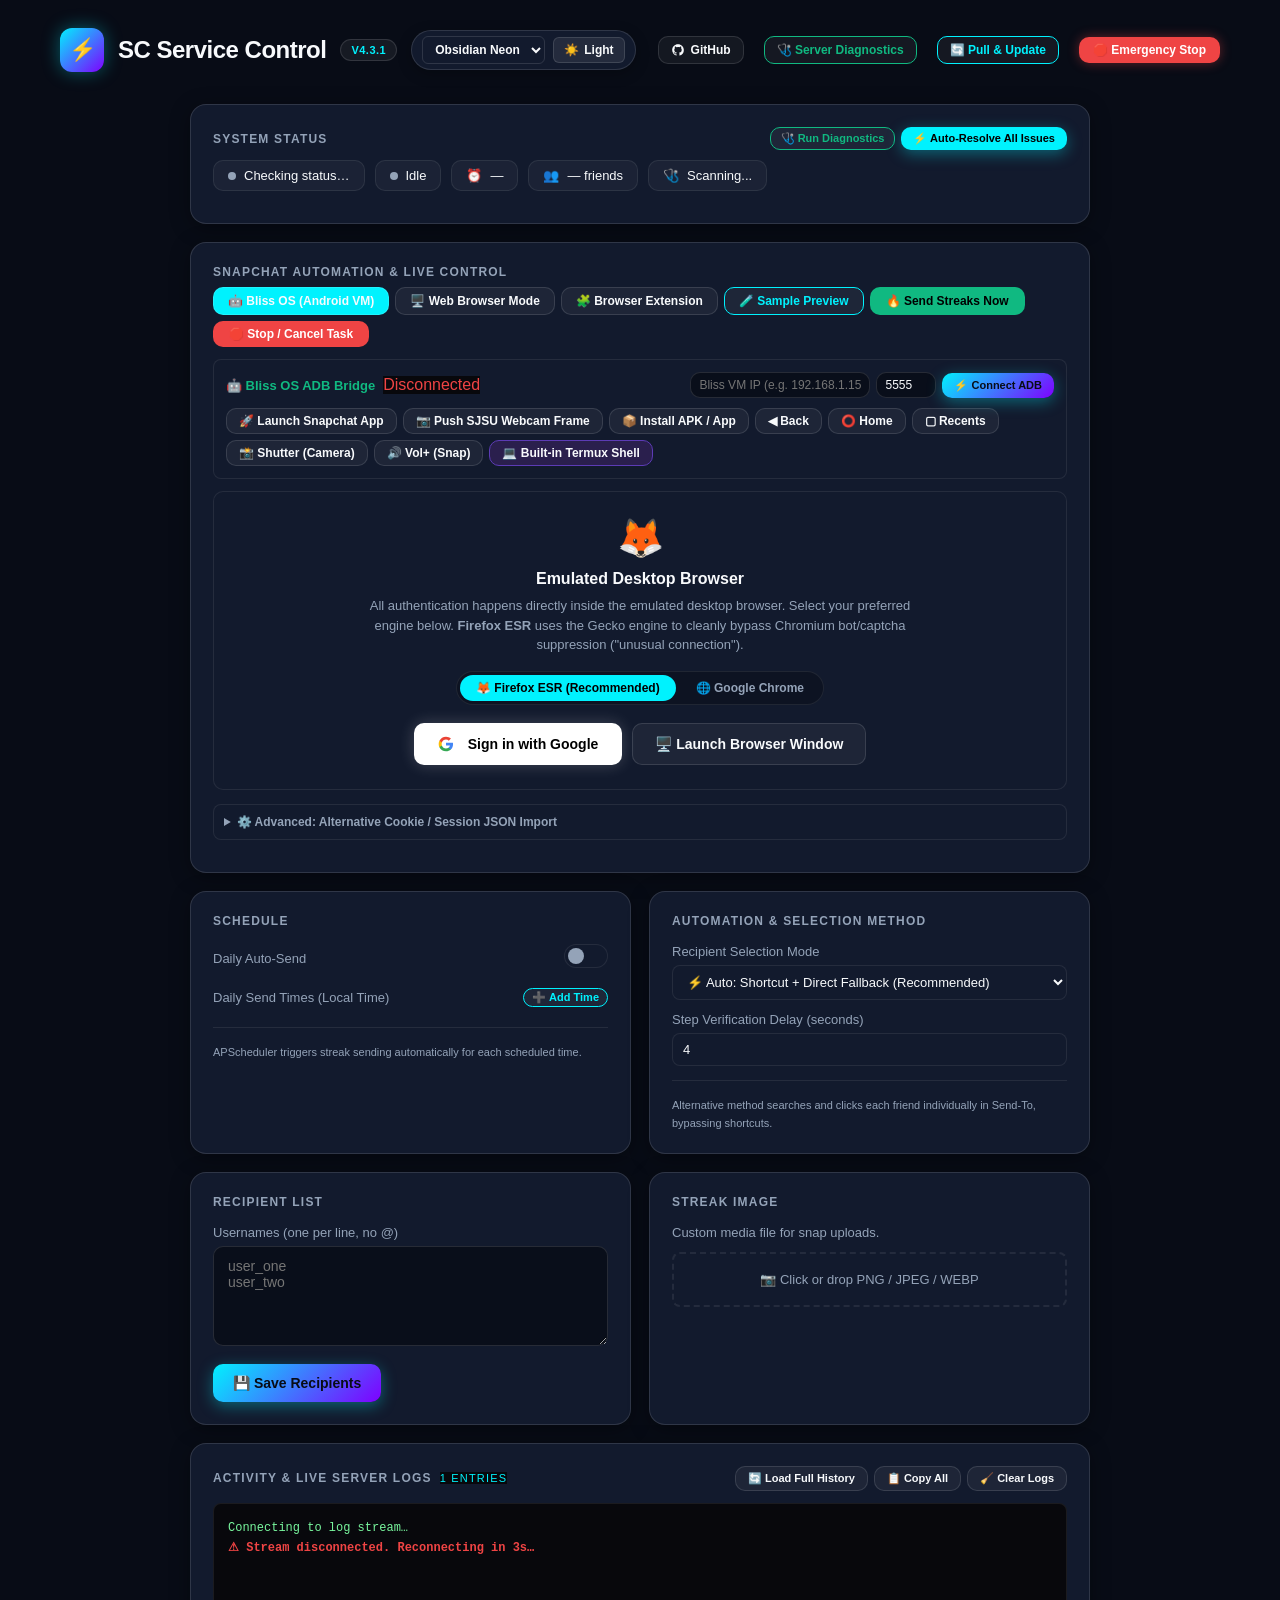
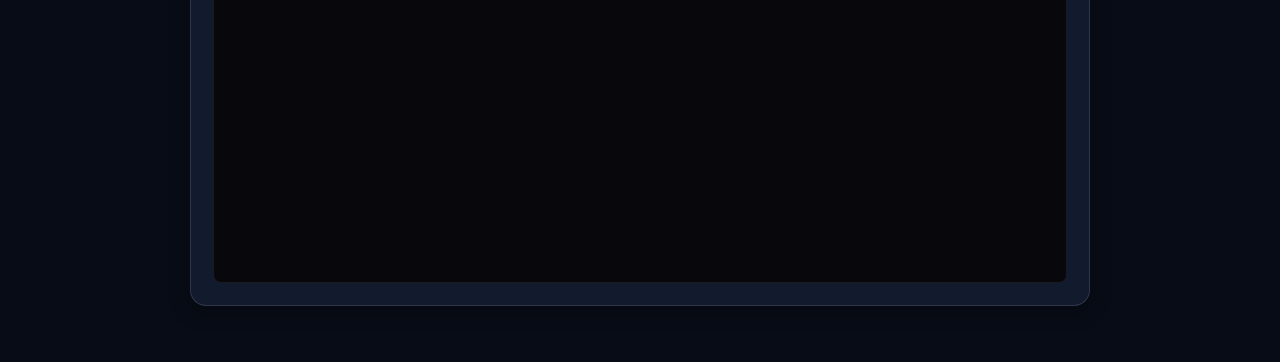
==== commit d8765aab: "fix(connection): resolve idle disconnects, pipe buffer deadlock, add VNC auto-watchdog and heartbeat" ====
--- a/linux-server/app/static/index.html
+++ b/linux-server/app/static/index.html
@@ -15,7 +15,7 @@
   <link rel="icon" href="data:image/svg+xml,<svg xmlns='http://www.w3.org/2000/svg' viewBox='0 0 100 100'><circle cx='50' cy='50' r='48' fill='%2300f2fe'/><text x='50' y='68' font-size='42' text-anchor='middle' fill='%23080c16'>⚡</text></svg>" />
   <script>
     console.log(
-      "%c PROTUTECH SNAPSTREAK %c v4.3.0 %c",
+      "%c PROTUTECH SNAPSTREAK %c v4.3.1 %c",
       "background: #00f2fe; color: #080c16; font-weight: 800; padding: 4px 8px; border-radius: 4px 0 0 4px;",
       "background: #7f00ff; color: #ffffff; font-weight: 700; padding: 4px 8px; border-radius: 0 4px 4px 0;",
       ""
@@ -462,7 +462,7 @@
 <header>
   <div class="logo">⚡</div>
   <h1>SC Service Control</h1>
-  <span id="app-version-badge" class="badge">v4.3.0</span>
+  <span id="app-version-badge" class="badge">v4.3.1</span>
   <div class="protutech-theme-bar">
     <select id="pt-palette-select" class="pt-theme-select" title="Switch Theme Palette">
       <option value="protutech-obsidian">Obsidian Neon</option>
@@ -650,7 +650,7 @@
             <div style="display:flex;align-items:center;gap:8px">
               <span style="font-size:18px">🧩</span>
               <span style="font-size:15px;font-weight:700;color:var(--text)">SnapStreak In-Page Browser Extension</span>
-              <span id="ext-version-badge" class="badge" style="background:#08080c;color:var(--accent)">v4.3.0</span>
+              <span id="ext-version-badge" class="badge" style="background:#08080c;color:var(--accent)">v4.3.1</span>
               <span id="ext-session-status-badge" class="badge" style="background:rgba(61,220,132,0.15);color:var(--green);border-color:var(--green)">Active in Web Session</span>
             </div>
             <div style="font-size:12px;color:var(--text-dim);margin-top:4px">
@@ -1312,7 +1312,7 @@
         document.getElementById('login-idle').style.display = 'none';
         document.getElementById('login-active').style.display = '';
         const host = window.location.hostname || 'localhost';
-        const vncUrl = `http://${host}:6080/vnc.html?autoconnect=true&resize=scale&path=websockify`;
+        const vncUrl = `http://${host}:6080/vnc.html?autoconnect=true&reconnect=true&reconnect_delay=1500&resize=scale&path=websockify`;
         const frame = document.getElementById('novnc-iframe');
         if (frame && (!frame.src || frame.src === 'about:blank' || !frame.src.includes(':6080'))) {
           frame.src = vncUrl;
@@ -1831,7 +1831,7 @@
     // Load iframe after desktop socket initializes
     setTimeout(() => {
       const host = window.location.hostname || 'localhost';
-      const vncUrl = `http://${host}:6080/vnc.html?autoconnect=true&resize=scale&path=websockify`;
+      const vncUrl = `http://${host}:6080/vnc.html?autoconnect=true&reconnect=true&reconnect_delay=1500&resize=scale&path=websockify`;
       if (frame && (!frame.src || frame.src === 'about:blank')) {
         frame.src = vncUrl;
       }
@@ -2541,7 +2541,7 @@
       const host = window.location.hostname || 'localhost';
       frame.src = 'about:blank';
       setTimeout(() => {
-        frame.src = `http://${host}:6080/vnc.html?autoconnect=true&resize=scale&path=websockify`;
+        frame.src = `http://${host}:6080/vnc.html?autoconnect=true&reconnect=true&reconnect_delay=1500&resize=scale&path=websockify`;
       }, 300);
     }
   }
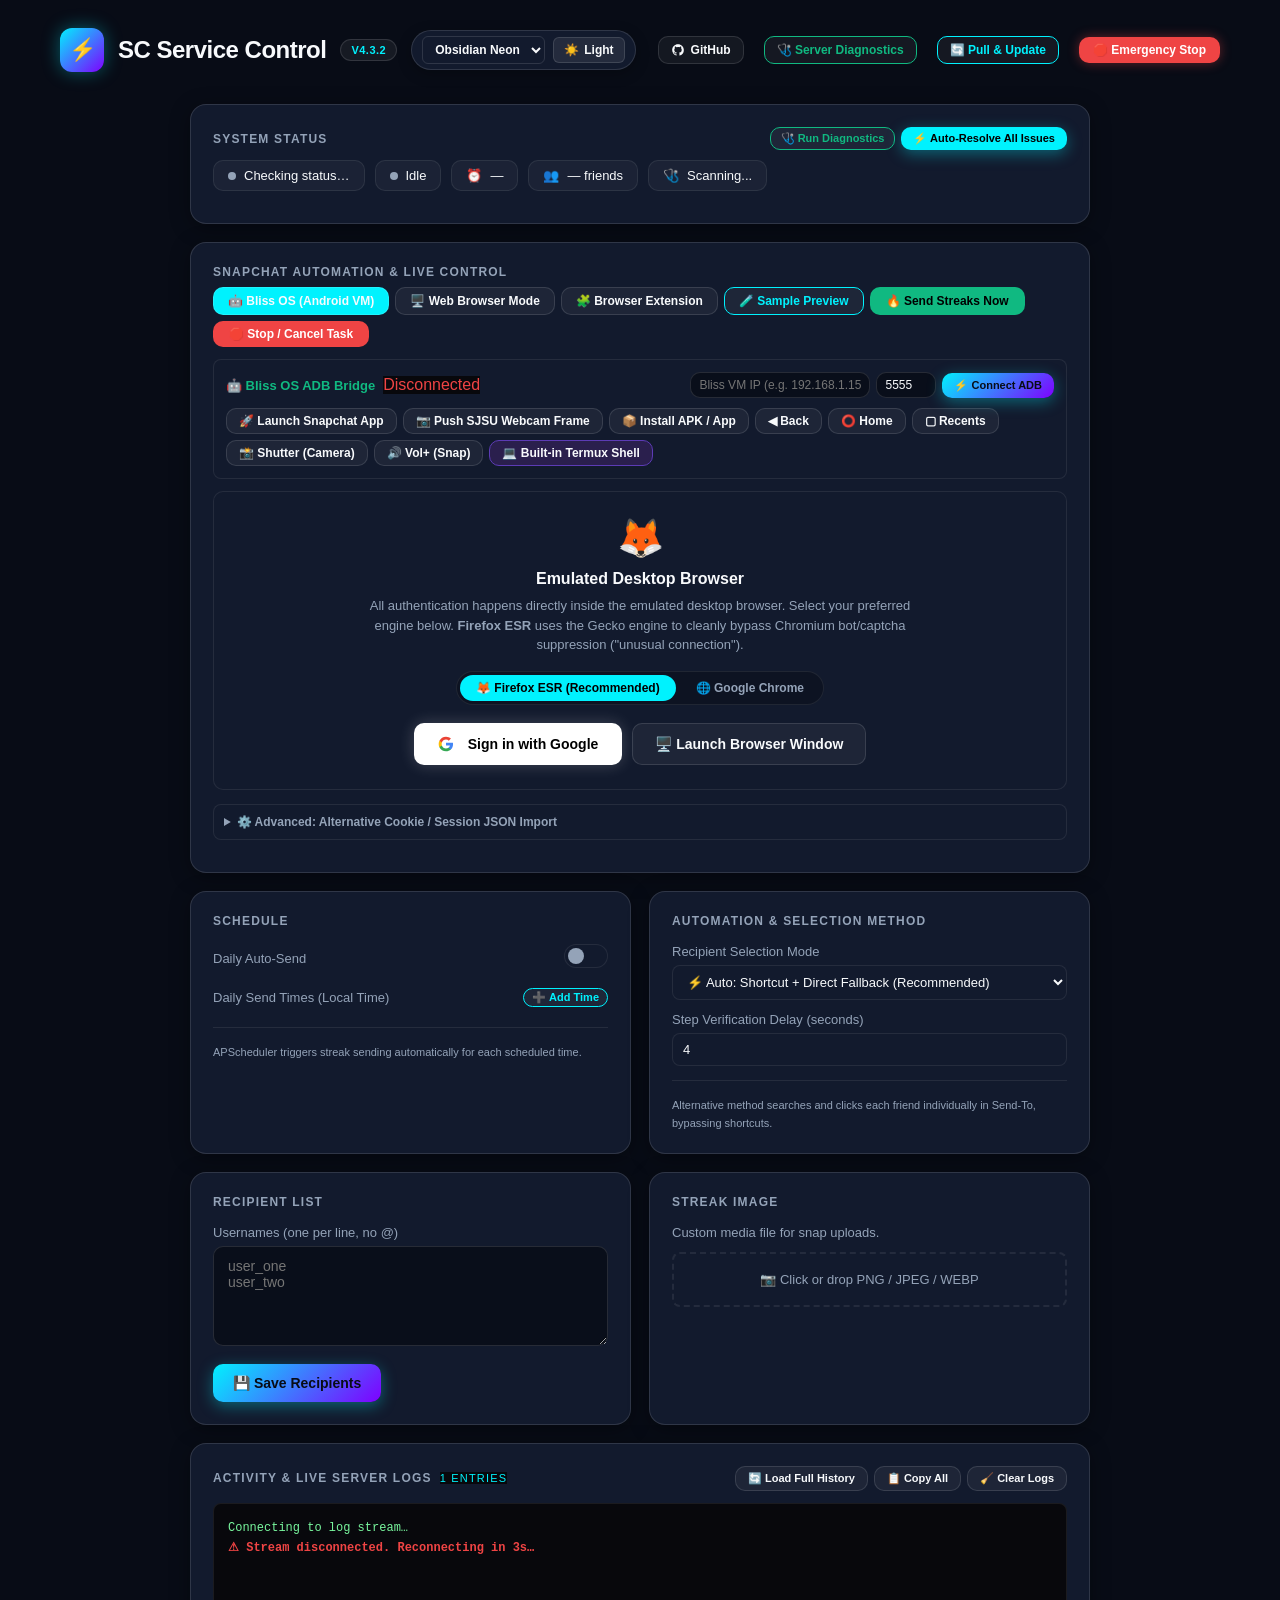
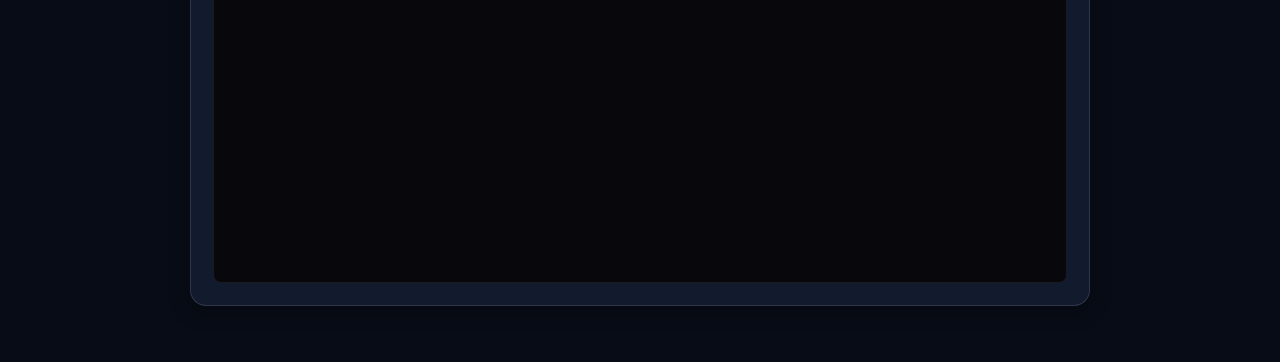
==== commit b4a32830: "fix(vnc): add active RFB/WebSocket stall detection, auto-reset watchdog, and bump to v4.3.2" ====
--- a/linux-server/app/static/index.html
+++ b/linux-server/app/static/index.html
@@ -15,7 +15,7 @@
   <link rel="icon" href="data:image/svg+xml,<svg xmlns='http://www.w3.org/2000/svg' viewBox='0 0 100 100'><circle cx='50' cy='50' r='48' fill='%2300f2fe'/><text x='50' y='68' font-size='42' text-anchor='middle' fill='%23080c16'>⚡</text></svg>" />
   <script>
     console.log(
-      "%c PROTUTECH SNAPSTREAK %c v4.3.1 %c",
+      "%c PROTUTECH SNAPSTREAK %c v4.3.2 %c",
       "background: #00f2fe; color: #080c16; font-weight: 800; padding: 4px 8px; border-radius: 4px 0 0 4px;",
       "background: #7f00ff; color: #ffffff; font-weight: 700; padding: 4px 8px; border-radius: 0 4px 4px 0;",
       ""
@@ -462,7 +462,7 @@
 <header>
   <div class="logo">⚡</div>
   <h1>SC Service Control</h1>
-  <span id="app-version-badge" class="badge">v4.3.1</span>
+  <span id="app-version-badge" class="badge">v4.3.2</span>
   <div class="protutech-theme-bar">
     <select id="pt-palette-select" class="pt-theme-select" title="Switch Theme Palette">
       <option value="protutech-obsidian">Obsidian Neon</option>
@@ -650,7 +650,7 @@
             <div style="display:flex;align-items:center;gap:8px">
               <span style="font-size:18px">🧩</span>
               <span style="font-size:15px;font-weight:700;color:var(--text)">SnapStreak In-Page Browser Extension</span>
-              <span id="ext-version-badge" class="badge" style="background:#08080c;color:var(--accent)">v4.3.1</span>
+              <span id="ext-version-badge" class="badge" style="background:#08080c;color:var(--accent)">v4.3.2</span>
               <span id="ext-session-status-badge" class="badge" style="background:rgba(61,220,132,0.15);color:var(--green);border-color:var(--green)">Active in Web Session</span>
             </div>
             <div style="font-size:12px;color:var(--text-dim);margin-top:4px">
@@ -874,6 +874,8 @@
           </div>
 
           <div style="display:flex;gap:6px;align-items:center;flex-wrap:wrap">
+            <button class="btn btn-secondary" style="font-size:11px;padding:4px 8px" onclick="reloadVncFrame()" title="Reload the desktop iframe viewer">↻ Reload Desktop</button>
+            <button id="btn-reset-vnc" class="btn btn-secondary" style="font-size:11px;padding:4px 8px;border-color:var(--yellow);color:var(--yellow);font-weight:700" onclick="triggerVncReset()" title="Kill and cleanly respawn x11vnc and websockify proxy">⚡ Auto-Reset VNC</button>
             <button class="btn btn-success" style="font-size:11px;padding:4px 10px;font-weight:bold" onclick="saveLogin()">💾 Save Session</button>
             <button class="btn btn-primary" style="font-size:11px;padding:4px 10px;background:#fffc00;color:#000;font-weight:bold" onclick="sendStreakInLiveSession()">⚡ Auto Send Streaks</button>
             <a id="novnc-tab-link" href="#" target="_blank" style="color:var(--yellow);text-decoration:none;font-size:11px;font-weight:600;padding:2px 8px;border:1px solid var(--border);border-radius:6px;background:var(--surface2)">↗ Fullscreen</a>
@@ -1323,6 +1325,15 @@
         const link = document.getElementById('novnc-tab-link');
         if (link) link.href = vncUrl;
         if (!_shotLoop) _startShotLoop();
+
+        // Auto-heal VNC if server health check reports stalled/unhealthy
+        if (s.vnc_healthy === false) {
+          if (Date.now() - _lastVncResetTime > 15000) {
+            _lastVncResetTime = Date.now();
+            console.warn('[VNC] Server reported stalled VNC stack. Auto-triggering reset...');
+            triggerVncReset();
+          }
+        }
       } else {
         document.getElementById('login-idle').style.display = '';
         document.getElementById('login-active').style.display = 'none';
@@ -2546,6 +2557,41 @@
     }
   }
 
+  let _lastVncResetTime = 0;
+  async function triggerVncReset() {
+    const btn = document.getElementById('btn-reset-vnc');
+    if (btn) {
+      btn.disabled = true;
+      btn.innerHTML = '⏳ Resetting...';
+    }
+    const statusEl = document.getElementById('login-status');
+    if (statusEl) {
+      statusEl.style.color = 'var(--yellow)';
+      statusEl.textContent = '🔄 Auto-resetting VNC desktop & websockify proxy on server...';
+    }
+    try {
+      const res = await fetch('/api/login/vnc-reset', { method: 'POST' });
+      const data = await res.json();
+      if (statusEl) {
+        statusEl.style.color = data.ok ? 'var(--green)' : 'var(--red)';
+        statusEl.textContent = data.message || 'VNC reset executed.';
+      }
+    } catch (err) {
+      if (statusEl) {
+        statusEl.style.color = 'var(--red)';
+        statusEl.textContent = 'Failed to reset VNC: ' + err.message;
+      }
+    }
+    reloadVncFrame();
+    _lastVncResetTime = Date.now();
+    if (btn) {
+      setTimeout(() => {
+        btn.disabled = false;
+        btn.innerHTML = '⚡ Auto-Reset VNC';
+      }, 2500);
+    }
+  }
+
   async function saveLogin() {
     _stopShotLoop();
     const frame = document.getElementById('novnc-iframe');
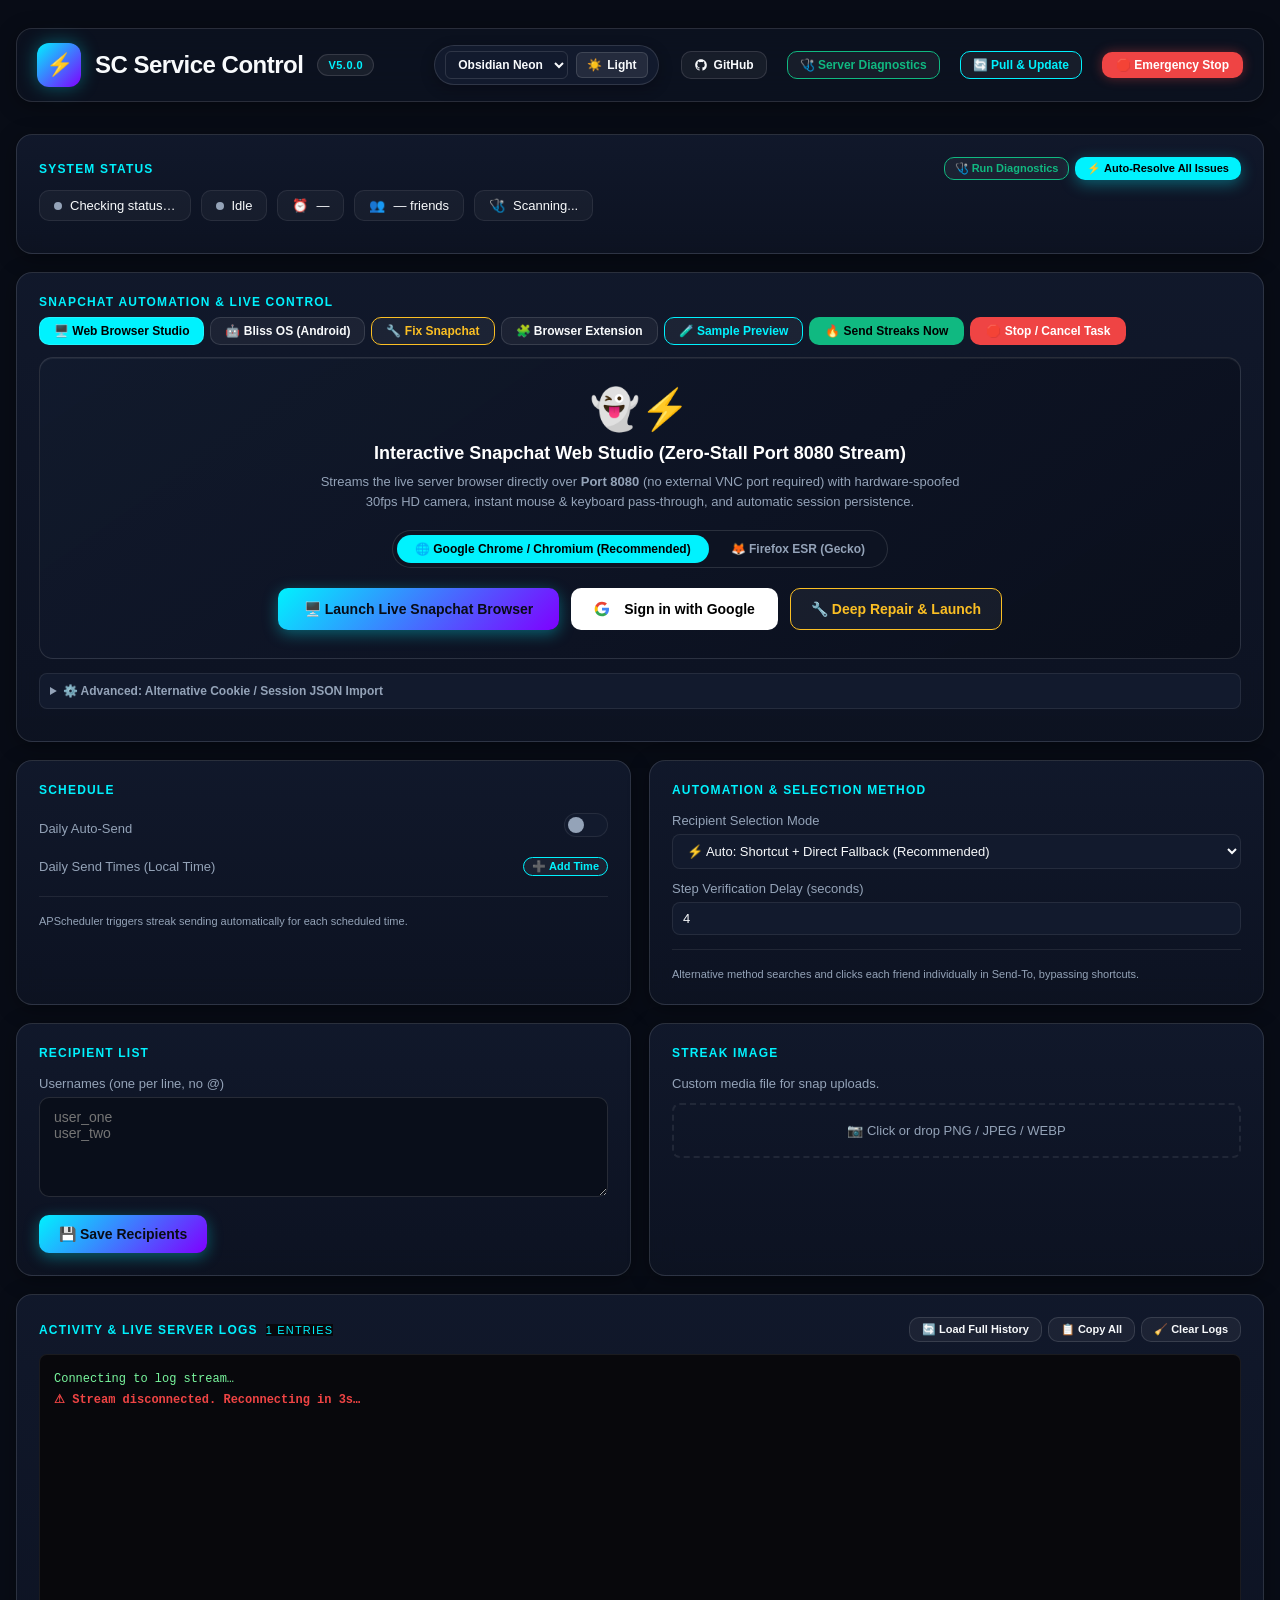
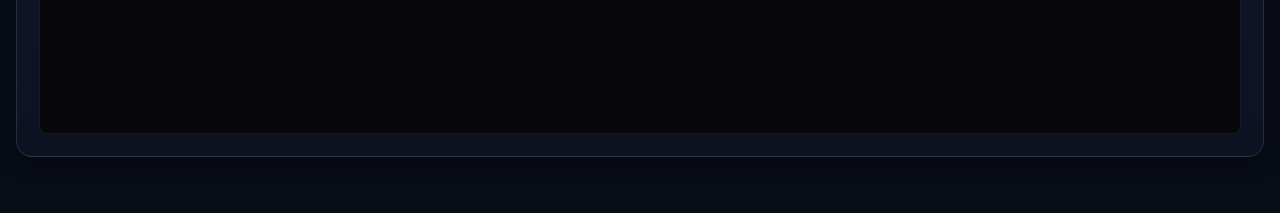
==== commit 53f91cab: "feat(v5.0.0): complete Snapchat fix, dual-engine port-8080 direct stream, deep repair, and studio UI" ====
--- a/linux-server/app/static/index.html
+++ b/linux-server/app/static/index.html
@@ -8,6 +8,7 @@
   <meta http-equiv="Expires" content="0" />
   <title>SnapStreak Auto</title>
   <link rel="manifest" href="/static/manifest.json" />
+  <meta name="color-scheme" content="light dark" />
   <meta name="theme-color" content="#080c16" />
   <meta name="mobile-web-app-capable" content="yes" />
   <meta name="apple-mobile-web-app-capable" content="yes" />
@@ -15,7 +16,7 @@
   <link rel="icon" href="data:image/svg+xml,<svg xmlns='http://www.w3.org/2000/svg' viewBox='0 0 100 100'><circle cx='50' cy='50' r='48' fill='%2300f2fe'/><text x='50' y='68' font-size='42' text-anchor='middle' fill='%23080c16'>⚡</text></svg>" />
   <script>
     console.log(
-      "%c PROTUTECH SNAPSTREAK %c v4.3.2 %c",
+      "%c PROTUTECH SNAPSTREAK %c v5.0.0 %c",
       "background: #00f2fe; color: #080c16; font-weight: 800; padding: 4px 8px; border-radius: 4px 0 0 4px;",
       "background: #7f00ff; color: #ffffff; font-weight: 700; padding: 4px 8px; border-radius: 0 4px 4px 0;",
       ""
@@ -76,6 +77,11 @@
     *, *::before, *::after { box-sizing: border-box; margin: 0; padding: 0; }
 
     :root {
+      color-scheme: light dark;
+      --scrollbar-thumb: rgba(0, 242, 254, 0.35);
+      --scrollbar-track: rgba(8, 12, 22, 0.7);
+      scrollbar-color: var(--scrollbar-thumb) var(--scrollbar-track);
+      scrollbar-width: thin;
       /* Default: Protutech Obsidian Palette */
       --bg: #080c16;
       --bg-sidebar: #0d1322;
@@ -250,36 +256,90 @@
       border-color: var(--accent);
     }
 
+    h1, h2, h3, h4, h5, h6 {
+      text-wrap: balance;
+    }
+    p, li, blockquote {
+      text-wrap: pretty;
+    }
+    @supports not (scrollbar-color: auto) {
+      ::-webkit-scrollbar {
+        width: 10px;
+        height: 10px;
+      }
+      ::-webkit-scrollbar-thumb {
+        background: var(--scrollbar-thumb);
+        border-radius: 5px;
+      }
+      ::-webkit-scrollbar-track {
+        background: var(--scrollbar-track);
+      }
+    }
+
+    header {
+      width: 100%;
+      max-width: 1360px;
+      background: rgba(13, 19, 34, 0.82);
+      backdrop-filter: blur(16px);
+      -webkit-backdrop-filter: blur(16px);
+      border: 1px solid var(--border-card);
+      border-radius: var(--radius-lg);
+      padding: 14px 20px;
+      box-shadow: var(--shadow-card);
+      flex-wrap: wrap;
+    }
+
     .grid {
       display: grid;
-      grid-template-columns: 1fr 1fr;
+      grid-template-columns: repeat(12, 1fr);
       gap: 18px;
       width: 100%;
-      max-width: 900px;
-    }
-    @media (max-width: 680px) { .grid { grid-template-columns: 1fr; } }
-
+      max-width: 1360px;
+    }
     .card {
-      background: var(--surface2);
+      grid-column: span 6;
+      background: linear-gradient(180deg, rgba(18, 26, 45, 0.92) 0%, rgba(13, 19, 34, 0.96) 100%);
+      backdrop-filter: blur(14px);
       border: 1px solid var(--border-card);
       border-radius: var(--radius-lg);
       padding: 22px;
       box-shadow: var(--shadow-card);
-      transition: transform 0.25s ease, border-color 0.25s ease, box-shadow 0.25s ease;
+      transition: transform 0.22s ease, border-color 0.22s ease, box-shadow 0.22s ease;
     }
     .card:hover {
       border-color: var(--border-hover);
       box-shadow: var(--shadow-hover);
-      transform: translateY(-2px);
     }
     .card.wide { grid-column: 1 / -1; }
+    @media (max-width: 960px) {
+      .card { grid-column: 1 / -1; }
+    }
     .card h2 {
       font-size: 12px;
       font-weight: 800;
       text-transform: uppercase;
       letter-spacing: 1.2px;
-      color: var(--text-dim);
+      color: var(--accent);
       margin-bottom: 16px;
+    }
+    #click-dot {
+      position: absolute;
+      width: 24px;
+      height: 24px;
+      margin-left: -12px;
+      margin-top: -12px;
+      border-radius: 50%;
+      background: rgba(0, 242, 254, 0.45);
+      border: 2px solid #fffc00;
+      box-shadow: 0 0 16px #00f2fe;
+      pointer-events: none;
+      display: none;
+      z-index: 30;
+      animation: clickRipple 0.4s ease-out forwards;
+    }
+    @keyframes clickRipple {
+      0% { transform: scale(0.5); opacity: 1; }
+      100% { transform: scale(1.8); opacity: 0; }
     }
 
     /* Status pills */
@@ -462,7 +522,7 @@
 <header>
   <div class="logo">⚡</div>
   <h1>SC Service Control</h1>
-  <span id="app-version-badge" class="badge">v4.3.2</span>
+  <span id="app-version-badge" class="badge">v5.0.0</span>
   <div class="protutech-theme-bar">
     <select id="pt-palette-select" class="pt-theme-select" title="Switch Theme Palette">
       <option value="protutech-obsidian">Obsidian Neon</option>
@@ -574,8 +634,9 @@
     <div style="display:flex;justify-content:space-between;align-items:center;margin-bottom:12px;flex-wrap:wrap;gap:8px">
       <h2 style="margin:0">Snapchat Automation & Live Control</h2>
       <div style="display:flex;gap:6px;flex-wrap:wrap">
-        <button class="btn btn-secondary" id="btn-mode-bliss" style="padding:6px 14px;font-size:12px;background:var(--accent)" onclick="switchPlatform('bliss')">🤖 Bliss OS (Android VM)</button>
-        <button class="btn btn-secondary" id="btn-mode-web" style="padding:6px 14px;font-size:12px" onclick="switchPlatform('web')">🖥️ Web Browser Mode</button>
+        <button class="btn btn-secondary" id="btn-mode-web" style="padding:6px 14px;font-size:12px;background:var(--accent);color:#000;font-weight:800" onclick="switchPlatform('web')">🖥️ Web Browser Studio</button>
+        <button class="btn btn-secondary" id="btn-mode-bliss" style="padding:6px 14px;font-size:12px" onclick="switchPlatform('bliss')">🤖 Bliss OS (Android)</button>
+        <button class="btn btn-secondary" style="padding:6px 14px;font-size:12px;border-color:#fbbf24;color:#fbbf24;font-weight:700" onclick="repairSnapchatSession()" title="Fix stuck Snapchat Web sessions, clear broken Service Workers, and re-grant camera permissions">🔧 Fix Snapchat</button>
         <button class="btn btn-secondary" id="btn-mode-extension" style="padding:6px 14px;font-size:12px" onclick="switchPlatform('extension')">🧩 Browser Extension</button>
         <button class="btn btn-secondary" id="btn-preview" style="padding:6px 14px;font-size:12px;border-color:var(--accent);color:var(--accent)" onclick="doPreview()" title="Test streak sequence up to final Send button with manual review">🧪 Sample Preview</button>
         <button class="btn btn-success" id="btn-send" style="padding:6px 16px;font-size:12px" onclick="doSend()">🔥 Send Streaks Now</button>
@@ -600,7 +661,7 @@
     </div>
 
     <!-- Bliss OS Android Mode View -->
-    <div id="bliss-view" style="display:block">
+    <div id="bliss-view" style="display:none">
       <div style="background:var(--surface2);border:1px solid var(--border);border-radius:8px;padding:12px;margin-bottom:12px">
         <div style="display:flex;justify-content:space-between;align-items:center;margin-bottom:10px;flex-wrap:wrap;gap:8px">
           <div style="display:flex;align-items:center;gap:8px">
@@ -650,7 +711,7 @@
             <div style="display:flex;align-items:center;gap:8px">
               <span style="font-size:18px">🧩</span>
               <span style="font-size:15px;font-weight:700;color:var(--text)">SnapStreak In-Page Browser Extension</span>
-              <span id="ext-version-badge" class="badge" style="background:#08080c;color:var(--accent)">v4.3.2</span>
+              <span id="ext-version-badge" class="badge" style="background:#08080c;color:var(--accent)">v5.0.0</span>
               <span id="ext-session-status-badge" class="badge" style="background:rgba(61,220,132,0.15);color:var(--green);border-color:var(--green)">Active in Web Session</span>
             </div>
             <div style="font-size:12px;color:var(--text-dim);margin-top:4px">
@@ -807,30 +868,33 @@
 
     <!-- Idle state -->
     <div id="login-idle">
-      <div style="background:var(--surface2);border:1px solid var(--border);border-radius:10px;padding:24px;text-align:center;margin-bottom:14px">
-        <div style="font-size:38px;margin-bottom:10px">🦊</div>
-        <h3 style="font-size:16px;font-weight:700;margin-bottom:8px">Emulated Desktop Browser</h3>
-        <p style="font-size:13px;color:var(--text-dim);max-width:560px;margin:0 auto 16px;line-height:1.5">
-          All authentication happens directly inside the emulated desktop browser. Select your preferred engine below. <strong>Firefox ESR</strong> uses the Gecko engine to cleanly bypass Chromium bot/captcha suppression ("unusual connection").
+      <div style="background:linear-gradient(145deg, rgba(18,26,45,0.95) 0%, rgba(10,15,28,0.98) 100%);border:1px solid var(--border-card);border-radius:14px;padding:28px 24px;text-align:center;margin-bottom:14px;box-shadow:inset 0 1px 0 rgba(255,255,255,0.06)">
+        <div style="font-size:40px;margin-bottom:10px">👻⚡</div>
+        <h3 style="font-size:18px;font-weight:800;margin-bottom:8px;color:#fff">Interactive Snapchat Web Studio (Zero-Stall Port 8080 Stream)</h3>
+        <p style="font-size:13px;color:var(--text-dim);max-width:640px;margin:0 auto 18px;line-height:1.55">
+          Streams the live server browser directly over <strong>Port 8080</strong> (no external VNC port required) with hardware-spoofed 30fps HD camera, instant mouse &amp; keyboard pass-through, and automatic session persistence.
         </p>
 
         <!-- Engine Selector -->
-        <div style="display:inline-flex;background:var(--surface);border:1px solid var(--border);border-radius:24px;padding:3px;margin-bottom:18px;gap:4px">
-          <button id="btn-engine-firefox" type="button" class="btn" style="border-radius:20px;padding:6px 16px;font-size:12px;font-weight:bold;background:var(--accent);color:#000" onclick="setBrowserEngine('firefox')">
-            🦊 Firefox ESR (Recommended)
+        <div style="display:inline-flex;background:var(--surface);border:1px solid var(--border-card);border-radius:24px;padding:4px;margin-bottom:20px;gap:4px">
+          <button id="btn-engine-chromium" type="button" class="btn" style="border-radius:20px;padding:7px 18px;font-size:12px;font-weight:800;background:var(--accent);color:#000" onclick="setBrowserEngine('chromium')">
+            🌐 Google Chrome / Chromium (Recommended)
           </button>
-          <button id="btn-engine-chromium" type="button" class="btn" style="border-radius:20px;padding:6px 16px;font-size:12px;font-weight:bold;background:transparent;color:var(--text-dim)" onclick="setBrowserEngine('chromium')">
-            🌐 Google Chrome
+          <button id="btn-engine-firefox" type="button" class="btn" style="border-radius:20px;padding:7px 18px;font-size:12px;font-weight:700;background:transparent;color:var(--text-dim)" onclick="setBrowserEngine('firefox')">
+            🦊 Firefox ESR (Gecko)
           </button>
         </div>
 
-        <div style="display:flex;gap:10px;justify-content:center;flex-wrap:wrap">
-          <button class="btn btn-primary" style="font-size:14px;padding:12px 24px;background:#fff;color:#000;font-weight:700;box-shadow:0 0 16px rgba(255,255,255,0.2)" onclick="triggerGoogleLoginFlow()">
+        <div style="display:flex;gap:12px;justify-content:center;flex-wrap:wrap">
+          <button class="btn btn-primary" style="font-size:14px;padding:12px 26px;font-weight:800" onclick="startLogin()">
+            🖥️ Launch Live Snapchat Browser
+          </button>
+          <button class="btn btn-secondary" style="font-size:14px;padding:12px 22px;background:#fff;color:#000;font-weight:700" onclick="triggerGoogleLoginFlow()">
             <svg style="width:16px;height:16px;vertical-align:middle;margin-right:6px" viewBox="0 0 24 24"><path fill="#4285F4" d="M22.56 12.25c0-.78-.07-1.53-.2-2.25H12v4.26h5.92c-.26 1.37-1.04 2.53-2.21 3.31v2.77h3.57c2.08-1.92 3.28-4.74 3.28-8.09z"/><path fill="#34A853" d="M12 23c2.97 0 5.46-.98 7.28-2.66l-3.57-2.77c-.98.66-2.23 1.06-3.71 1.06-2.86 0-5.29-1.93-6.16-4.53H2.18v2.84C3.99 20.53 7.7 23 12 23z"/><path fill="#FBBC05" d="M5.84 14.09c-.22-.66-.35-1.36-.35-2.09s.13-1.43.35-2.09V7.06H2.18C1.43 8.55 1 10.22 1 12s.43 3.45 1.18 4.94l2.85-2.22.81-.63z"/><path fill="#EA4335" d="M12 5.38c1.62 0 3.06.56 4.21 1.64l3.15-3.15C17.45 2.09 14.97 1 12 1 7.7 1 3.99 3.47 2.18 7.06l3.66 2.84c.87-2.6 3.3-4.52 6.16-4.52z"/></svg>
             Sign in with Google
           </button>
-          <button class="btn btn-secondary" style="font-size:14px;padding:12px 22px" onclick="startLogin()">
-            🖥️ Launch Browser Window
+          <button class="btn btn-secondary" style="font-size:14px;padding:12px 20px;border-color:#fbbf24;color:#fbbf24;font-weight:700" onclick="repairSnapchatSession()">
+            🔧 Deep Repair &amp; Launch
           </button>
         </div>
       </div>
@@ -874,11 +938,16 @@
           </div>
 
           <div style="display:flex;gap:6px;align-items:center;flex-wrap:wrap">
-            <button class="btn btn-secondary" style="font-size:11px;padding:4px 8px" onclick="reloadVncFrame()" title="Reload the desktop iframe viewer">↻ Reload Desktop</button>
-            <button id="btn-reset-vnc" class="btn btn-secondary" style="font-size:11px;padding:4px 8px;border-color:var(--yellow);color:var(--yellow);font-weight:700" onclick="triggerVncReset()" title="Kill and cleanly respawn x11vnc and websockify proxy">⚡ Auto-Reset VNC</button>
+            <!-- Dual-Mode Stream Switcher -->
+            <div style="display:inline-flex;background:#0b0d14;border:1px solid var(--border);border-radius:8px;padding:2px;gap:2px">
+              <button id="btn-view-direct" type="button" class="btn" style="font-size:11px;padding:3px 9px;border-radius:6px;background:var(--accent);color:#000;font-weight:800" onclick="setViewportMode('direct')" title="Stream directly over Port 8080 (Zero VNC, never stalls!)">⚡ Direct Stream (8080)</button>
+              <button id="btn-view-vnc" type="button" class="btn" style="font-size:11px;padding:3px 9px;border-radius:6px;background:transparent;color:var(--text-dim);font-weight:600" onclick="setViewportMode('vnc')" title="Switch to X11 VNC Desktop on Port 6080">🖥️ VNC Desktop (6080)</button>
+            </div>
+            <button class="btn btn-secondary" style="font-size:11px;padding:4px 8px;border-color:#fbbf24;color:#fbbf24;font-weight:700" onclick="repairSnapchatSession()" title="Unregister broken Service Workers, close duplicate tabs, re-grant camera permissions & reload">🔧 Fix Snapchat</button>
+            <button id="btn-reset-vnc" class="btn btn-secondary" style="font-size:11px;padding:4px 8px;display:none" onclick="triggerVncReset()" title="Kill and cleanly respawn x11vnc and websockify proxy">⚡ Reset VNC</button>
             <button class="btn btn-success" style="font-size:11px;padding:4px 10px;font-weight:bold" onclick="saveLogin()">💾 Save Session</button>
-            <button class="btn btn-primary" style="font-size:11px;padding:4px 10px;background:#fffc00;color:#000;font-weight:bold" onclick="sendStreakInLiveSession()">⚡ Auto Send Streaks</button>
-            <a id="novnc-tab-link" href="#" target="_blank" style="color:var(--yellow);text-decoration:none;font-size:11px;font-weight:600;padding:2px 8px;border:1px solid var(--border);border-radius:6px;background:var(--surface2)">↗ Fullscreen</a>
+            <button class="btn btn-primary" style="font-size:11px;padding:4px 10px;background:#fffc00;color:#000;font-weight:bold" onclick="sendStreakInLiveSession()">🔥 Auto Send Streaks</button>
+            <a id="novnc-tab-link" href="#" target="_blank" style="color:var(--accent);text-decoration:none;font-size:11px;font-weight:600;padding:3px 8px;border:1px solid var(--border);border-radius:6px;background:var(--surface2)">↗ Fullscreen</a>
             <button class="btn btn-danger" style="font-size:11px;padding:4px 8px" onclick="cancelLogin()">✕ Close</button>
           </div>
         </div>
@@ -964,9 +1033,19 @@
           </div>
         </div>
 
-        <!-- Live Desktop / Browser Viewport -->
-        <div style="position:relative">
-          <iframe id="novnc-iframe" src="about:blank" style="width:100%;height:750px;border:none;display:block;background:#000"></iframe>
+        <!-- Live Desktop / Browser Viewport (Dual Engine: Direct Port-8080 Stream + Optional Port-6080 VNC) -->
+        <div style="position:relative;background:#05070b;min-height:540px">
+          <!-- PRIMARY ENGINE: Port-8080 Direct Interactive Stream (Never Stalls!) -->
+          <div id="direct-stream-viewport" tabindex="0" onkeydown="handleViewportKeyDown(event)" style="position:relative;width:100%;background:#05070b;outline:none;cursor:crosshair;user-select:none">
+            <img id="browser-shot" src="" alt="Live Server Browser Stream" onclick="browserClick(event)" onwheel="browserWheel(event)" style="width:100%;height:auto;max-height:760px;object-fit:contain;display:block;margin:0 auto;background:#05070b" />
+            <div id="click-dot"></div>
+            <div id="browser-loading" style="padding:60px 20px;text-align:center;color:var(--text-dim);font-size:13px">
+              ⏳ Waiting for first browser video frame over Port 8080…
+            </div>
+          </div>
+
+          <!-- SECONDARY ENGINE: Port-6080 X11 VNC Iframe (Hidden unless VNC mode toggled) -->
+          <iframe id="novnc-iframe" src="about:blank" style="width:100%;height:750px;border:none;display:none;background:#000"></iframe>
           <div id="vnc-connecting-overlay" style="position:absolute;inset:0;background:rgba(13,14,21,0.95);backdrop-filter:blur(6px);display:none;flex-direction:column;align-items:center;justify-content:center;padding:24px;color:var(--text);z-index:20">
             <div style="display:flex;align-items:center;gap:12px;margin-bottom:14px">
               <div style="width:36px;height:36px;border:3px solid var(--border);border-top-color:var(--accent);border-radius:50%;animation:spin 1s linear infinite"></div>
@@ -1004,8 +1083,35 @@
             </div>
 
             <button type="button" class="btn btn-secondary" onclick="document.getElementById('vnc-connecting-overlay').style.display='none'" style="margin-top:14px;font-size:12px;padding:6px 16px;background:rgba(255,255,255,0.08);border:1px solid var(--border);border-radius:20px;cursor:pointer">
-              👀 Dismiss &amp; View Desktop Now
+              👀 Dismiss &amp; View Live Stream Now
             </button>
+          </div>
+        </div>
+
+        <!-- Smart Login & Direct Keyboard Assistant Bar (Works in Direct Stream & VNC Mode) -->
+        <div style="background:#141724;border-top:1px solid var(--border);padding:10px 14px;display:flex;flex-direction:column;gap:8px">
+          <!-- Row 1: Smart Snapchat Credential Quick-Fill -->
+          <div style="display:flex;gap:6px;align-items:center;flex-wrap:wrap">
+            <span style="font-size:11px;font-weight:700;color:var(--accent);min-width:95px">🔑 Quick Login:</span>
+            <input id="quick-user-input" type="text" placeholder="Snapchat Username or Email" style="flex:1;min-width:150px;padding:6px 10px;font-size:12px;background:#090c14;border:1px solid var(--border-card);border-radius:6px;color:#fff" onkeydown="if(event.key==='Enter')quickFillField('username','quick-user-input')" />
+            <button type="button" class="btn btn-secondary" style="font-size:11px;padding:6px 10px" onclick="quickFillField('username','quick-user-input')">Fill User</button>
+            <input id="quick-pass-input" type="password" placeholder="Password" style="flex:1;min-width:130px;padding:6px 10px;font-size:12px;background:#090c14;border:1px solid var(--border-card);border-radius:6px;color:#fff" onkeydown="if(event.key==='Enter')quickFillField('password','quick-pass-input')" />
+            <button type="button" class="btn btn-secondary" style="font-size:11px;padding:6px 10px" onclick="quickFillField('password','quick-pass-input')">Fill Pass</button>
+            <input id="quick-code-input" type="text" placeholder="2FA Code" style="width:90px;padding:6px 10px;font-size:12px;background:#090c14;border:1px solid var(--border-card);border-radius:6px;color:#fff" onkeydown="if(event.key==='Enter')quickFillField('code','quick-code-input')" />
+            <button type="button" class="btn btn-secondary" style="font-size:11px;padding:6px 10px" onclick="quickFillField('code','quick-code-input')">Fill 2FA</button>
+            <button type="button" class="btn btn-primary" style="font-size:11px;padding:6px 14px;font-weight:800" onclick="quickSubmitLogin()">🚀 Submit / Next ↵</button>
+          </div>
+
+          <!-- Row 2: Direct Keyboard & Special Key Dispatch -->
+          <div style="display:flex;gap:6px;align-items:center;flex-wrap:wrap">
+            <span style="font-size:11px;font-weight:700;color:var(--text-dim);min-width:95px">⌨️ Type Text:</span>
+            <input id="browser-text" type="text" placeholder="Type any text to send to focused browser field and press Enter…" style="flex:1;min-width:200px;padding:6px 10px;font-size:12px;background:#090c14;border:1px solid var(--border-card);border-radius:6px;color:#fff" onkeydown="if(event.key==='Enter'){event.preventDefault();browserSendText();}" />
+            <button type="button" class="btn btn-secondary" style="font-size:11px;padding:6px 12px" onclick="browserSendText()">Send Text</button>
+            <button type="button" class="btn btn-secondary" style="font-size:11px;padding:6px 10px" onclick="browserKey('Enter')">Enter ↵</button>
+            <button type="button" class="btn btn-secondary" style="font-size:11px;padding:6px 10px" onclick="browserKey('Tab')">Tab ⇥</button>
+            <button type="button" class="btn btn-secondary" style="font-size:11px;padding:6px 10px" onclick="browserKey('Backspace')">⌫ Backspace</button>
+            <button type="button" class="btn btn-secondary" style="font-size:11px;padding:6px 10px" onclick="browserKey('Escape')">Esc</button>
+            <button type="button" class="btn btn-secondary" style="font-size:11px;padding:6px 10px" onclick="triggerRefreshNow()" title="Capture fresh screenshot now">📸 Refresh Frame</button>
           </div>
         </div>
       </div>
@@ -1316,7 +1422,7 @@
         const host = window.location.hostname || 'localhost';
         const vncUrl = `http://${host}:6080/vnc.html?autoconnect=true&reconnect=true&reconnect_delay=1500&resize=scale&path=websockify`;
         const frame = document.getElementById('novnc-iframe');
-        if (frame && (!frame.src || frame.src === 'about:blank' || !frame.src.includes(':6080'))) {
+        if (window._viewportMode === 'vnc' && frame && (!frame.src || frame.src === 'about:blank' || !frame.src.includes(':6080'))) {
           frame.src = vncUrl;
         }
         const overlay = document.getElementById('vnc-connecting-overlay');
@@ -1326,8 +1432,8 @@
         if (link) link.href = vncUrl;
         if (!_shotLoop) _startShotLoop();
 
-        // Auto-heal VNC if server health check reports stalled/unhealthy
-        if (s.vnc_healthy === false) {
+        // Auto-heal VNC if in VNC mode and server health check reports stalled/unhealthy
+        if (window._viewportMode === 'vnc' && s.vnc_healthy === false) {
           if (Date.now() - _lastVncResetTime > 15000) {
             _lastVncResetTime = Date.now();
             console.warn('[VNC] Server reported stalled VNC stack. Auto-triggering reset...');
@@ -1426,7 +1532,7 @@
     }
   }
 
-  let _currentBrowserEngine = 'firefox';
+  let _currentBrowserEngine = 'chromium';
 
   function setBrowserEngine(eng) {
     _currentBrowserEngine = eng;
@@ -1839,25 +1945,154 @@
     }
     statusEl.textContent = '';
 
-    // Load iframe after desktop socket initializes
+    // Reveal Direct Stream immediately & configure optional VNC link
     setTimeout(() => {
       const host = window.location.hostname || 'localhost';
       const vncUrl = `http://${host}:6080/vnc.html?autoconnect=true&reconnect=true&reconnect_delay=1500&resize=scale&path=websockify`;
-      if (frame && (!frame.src || frame.src === 'about:blank')) {
+      if (window._viewportMode === 'vnc' && frame && (!frame.src || frame.src === 'about:blank')) {
         frame.src = vncUrl;
       }
       const link = document.getElementById('novnc-tab-link');
       if (link) link.href = vncUrl;
-      
-      // Keep overlay briefly for smooth transition, then reveal the desktop
-      setTimeout(() => {
-        if (overlay) overlay.style.display = 'none';
-        if (_vncTimer) clearInterval(_vncTimer);
-      }, 1200);
-    }, 2000);
+      if (overlay) overlay.style.display = 'none';
+      if (_vncTimer) clearInterval(_vncTimer);
+      triggerRefreshNow();
+    }, 1000);
     _startShotLoop();
     setTimeout(refreshStatus, 2000);
     setTimeout(refreshStatus, 4000);
+  }
+
+  window._viewportMode = 'direct';
+
+  function setViewportMode(mode) {
+    window._viewportMode = mode;
+    const directEl = document.getElementById('direct-stream-viewport');
+    const vncFrame = document.getElementById('novnc-iframe');
+    const btnDirect = document.getElementById('btn-view-direct');
+    const btnVnc = document.getElementById('btn-view-vnc');
+    const btnResetVnc = document.getElementById('btn-reset-vnc');
+
+    if (mode === 'vnc') {
+      if (directEl) directEl.style.display = 'none';
+      if (vncFrame) {
+        vncFrame.style.display = 'block';
+        const host = window.location.hostname || 'localhost';
+        const vncUrl = `http://${host}:6080/vnc.html?autoconnect=true&reconnect=true&reconnect_delay=1500&resize=scale&path=websockify`;
+        if (!vncFrame.src || vncFrame.src === 'about:blank' || !vncFrame.src.includes(':6080')) {
+          vncFrame.src = vncUrl;
+        }
+      }
+      if (btnDirect) { btnDirect.style.background = 'transparent'; btnDirect.style.color = 'var(--text-dim)'; }
+      if (btnVnc) { btnVnc.style.background = 'var(--accent)'; btnVnc.style.color = '#000'; }
+      if (btnResetVnc) btnResetVnc.style.display = 'inline-flex';
+    } else {
+      if (directEl) directEl.style.display = 'block';
+      if (vncFrame) {
+        vncFrame.style.display = 'none';
+        vncFrame.src = 'about:blank';
+      }
+      if (btnDirect) { btnDirect.style.background = 'var(--accent)'; btnDirect.style.color = '#000'; }
+      if (btnVnc) { btnVnc.style.background = 'transparent'; btnVnc.style.color = 'var(--text-dim)'; }
+      if (btnResetVnc) btnResetVnc.style.display = 'none';
+      triggerRefreshNow();
+    }
+  }
+
+  async function repairSnapchatSession() {
+    const statusEl = document.getElementById('login-status');
+    if (statusEl) {
+      statusEl.style.color = '#fbbf24';
+      statusEl.textContent = '🔧 Running Snapchat Web Deep Repair (clearing broken Service Workers, re-granting camera & reloading)…';
+    }
+    appendLog('info', '🔧 Triggering Snapchat Web Deep Repair...');
+    try {
+      const r = await fetch('/api/login/repair-snapchat', { method: 'POST' });
+      const d = await r.json();
+      if (d.ok) {
+        if (statusEl) {
+          statusEl.style.color = 'var(--green)';
+          statusEl.textContent = '✓ ' + (d.message || 'Snapchat Web repaired and reloaded!');
+        }
+        document.getElementById('login-idle').style.display = 'none';
+        document.getElementById('login-active').style.display = '';
+        _startShotLoop();
+        setTimeout(triggerRefreshNow, 800);
+      } else {
+        if (statusEl) {
+          statusEl.style.color = 'var(--red)';
+          statusEl.textContent = '✗ Repair error: ' + (d.error || 'Unknown error');
+        }
+      }
+    } catch (e) {
+      if (statusEl) {
+        statusEl.style.color = 'var(--red)';
+        statusEl.textContent = '✗ Repair failed: ' + e.message;
+      }
+    }
+  }
+
+  async function quickFillField(field, inputId) {
+    const inp = document.getElementById(inputId);
+    if (!inp || !inp.value) return;
+    const val = inp.value;
+    appendLog('info', `Quick-filling ${field} into browser...`);
+    try {
+      const r = await fetch('/api/login/fill', {
+        method: 'POST',
+        headers: {'Content-Type': 'application/json'},
+        body: JSON.stringify({ field: field, value: val })
+      });
+      const d = await r.json();
+      const statusEl = document.getElementById('login-status');
+      if (d.ok) {
+        if (statusEl) { statusEl.style.color = 'var(--green)'; statusEl.textContent = `✓ Filled ${field} into Snapchat login form.`; }
+      } else {
+        if (statusEl) { statusEl.style.color = 'var(--red)'; statusEl.textContent = `⚠ Could not fill ${field}: ${d.error || 'Click the input field on screen first'}`; }
+      }
+      setTimeout(triggerRefreshNow, 400);
+    } catch (e) {}
+  }
+
+  async function quickSubmitLogin() {
+    appendLog('info', 'Submitting login / clicking Next...');
+    try {
+      await fetch('/api/login/submit', { method: 'POST' });
+      setTimeout(triggerRefreshNow, 600);
+      setTimeout(triggerRefreshNow, 1800);
+    } catch (e) {}
+  }
+
+  async function browserWheel(evt) {
+    evt.preventDefault();
+    const img = document.getElementById('browser-shot');
+    if (!img) return;
+    const rect = img.getBoundingClientRect();
+    const x = Math.round((evt.clientX - rect.left) * (1440 / (rect.width || 1440)));
+    const y = Math.round((evt.clientY - rect.top) * (900 / (rect.height || 900)));
+    await fetch('/api/login/scroll', {
+      method: 'POST',
+      headers: {'Content-Type': 'application/json'},
+      body: JSON.stringify({ x, y, delta_x: Math.round(evt.deltaX), delta_y: Math.round(evt.deltaY) })
+    });
+    setTimeout(triggerRefreshNow, 350);
+  }
+
+  async function handleViewportKeyDown(evt) {
+    // Ignore if user is typing inside an input/textarea
+    if (evt.target && (evt.target.tagName === 'INPUT' || evt.target.tagName === 'TEXTAREA')) return;
+    if (evt.ctrlKey || evt.metaKey || evt.altKey) return;
+    evt.preventDefault();
+    if (evt.key.length === 1) {
+      await fetch('/api/login/type', {
+        method: 'POST',
+        headers: {'Content-Type': 'application/json'},
+        body: JSON.stringify({ text: evt.key })
+      });
+    } else {
+      await browserKey(evt.key);
+    }
+    setTimeout(triggerRefreshNow, 350);
   }
 
   function _startShotLoop() {
@@ -1868,15 +2103,16 @@
         if (!d.active) { _stopShotLoop(); return; }
         if (d.image) {
           const img = document.getElementById('browser-shot');
-          img.src = 'data:image/jpeg;base64,' + d.image;
-          document.getElementById('browser-loading').style.display = 'none';
+          if (img) img.src = 'data:image/jpeg;base64,' + d.image;
+          const loader = document.getElementById('browser-loading');
+          if (loader) loader.style.display = 'none';
         }
         if (d.url) {
           const addr = document.getElementById('browser-address-input');
           if (addr && document.activeElement !== addr) addr.value = d.url;
         }
       } catch(e) {}
-    }, 1000);
+    }, 900);
   }
 
   function _stopShotLoop() {
@@ -2078,8 +2314,9 @@
       const d = await fetch('/api/login/screenshot').then(r => r.json());
       if (d.image) {
         const img = document.getElementById('browser-shot');
-        img.src = 'data:image/jpeg;base64,' + d.image;
-        document.getElementById('browser-loading').style.display = 'none';
+        if (img) img.src = 'data:image/jpeg;base64,' + d.image;
+        const loader = document.getElementById('browser-loading');
+        if (loader) loader.style.display = 'none';
       }
       if (d.url) {
         const addr = document.getElementById('browser-address-input');
@@ -2138,7 +2375,7 @@
 
 
 
-  let currentPlatform = 'bliss';
+  let currentPlatform = 'web';
 
   function switchPlatform(plat) {
     currentPlatform = plat;
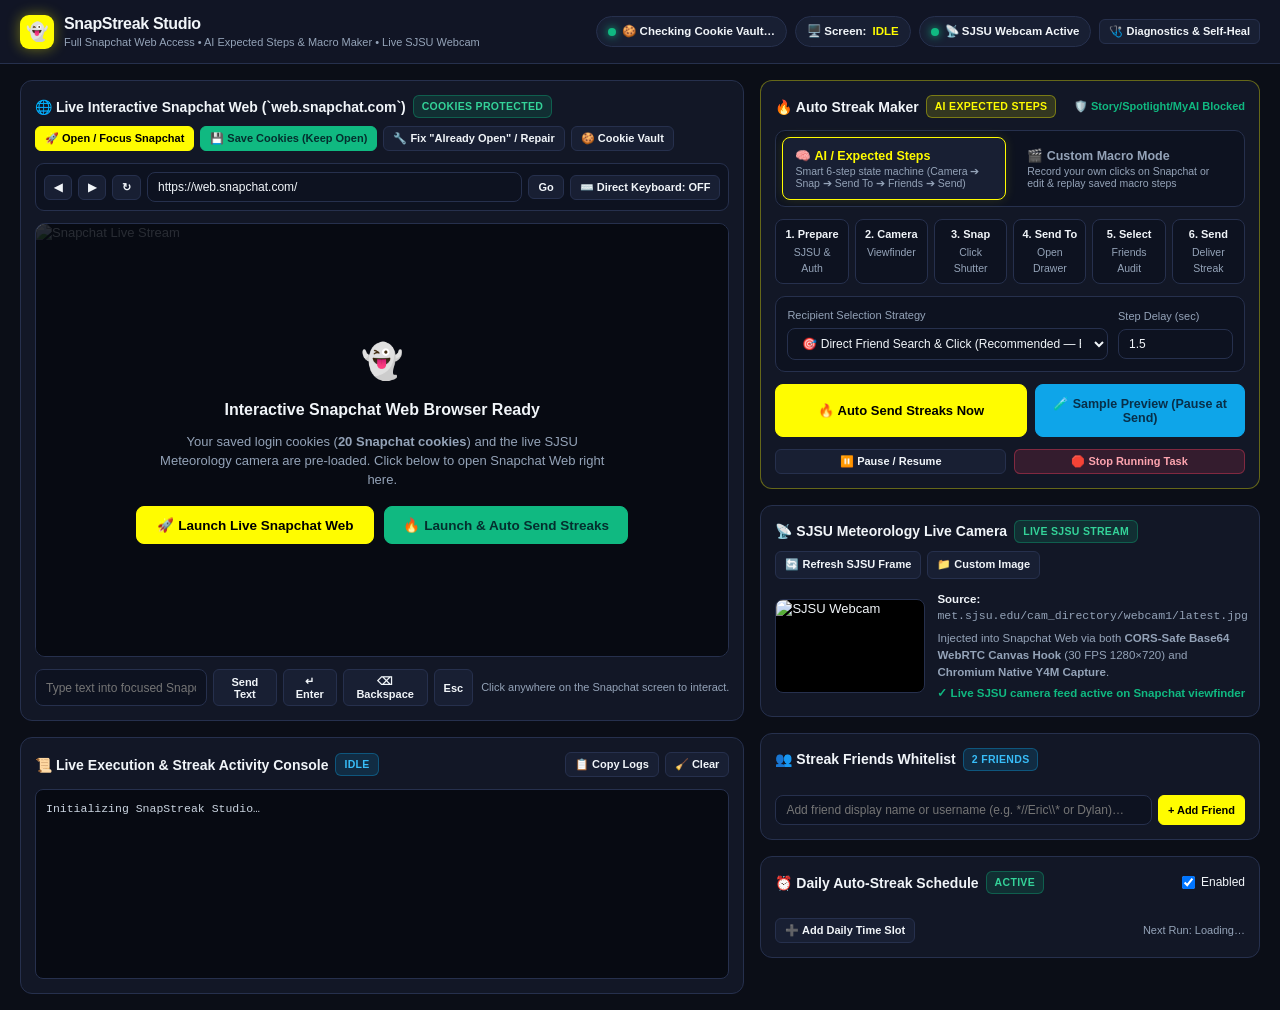
==== commit f393a6c9: "feat(v6.0.0): recreate SnapStreak Studio from scratch with Cookie Vault, Dual AI/Macro Streak Maker," ====
--- a/linux-server/app/static/index.html
+++ b/linux-server/app/static/index.html
@@ -3,3111 +3,1601 @@
 <head>
   <meta charset="UTF-8" />
   <meta name="viewport" content="width=device-width, initial-scale=1.0" />
-  <meta http-equiv="Cache-Control" content="no-cache, no-store, must-revalidate" />
-  <meta http-equiv="Pragma" content="no-cache" />
-  <meta http-equiv="Expires" content="0" />
-  <title>SnapStreak Auto</title>
+  <title>SnapStreak Studio — Snapchat Web Auto Streak Maker & SJSU Live Camera</title>
   <link rel="manifest" href="/static/manifest.json" />
-  <meta name="color-scheme" content="light dark" />
-  <meta name="theme-color" content="#080c16" />
-  <meta name="mobile-web-app-capable" content="yes" />
-  <meta name="apple-mobile-web-app-capable" content="yes" />
-  <meta name="apple-mobile-web-app-status-bar-style" content="black-translucent" />
-  <link rel="icon" href="data:image/svg+xml,<svg xmlns='http://www.w3.org/2000/svg' viewBox='0 0 100 100'><circle cx='50' cy='50' r='48' fill='%2300f2fe'/><text x='50' y='68' font-size='42' text-anchor='middle' fill='%23080c16'>⚡</text></svg>" />
-  <script>
-    console.log(
-      "%c PROTUTECH SNAPSTREAK %c v5.0.0 %c",
-      "background: #00f2fe; color: #080c16; font-weight: 800; padding: 4px 8px; border-radius: 4px 0 0 4px;",
-      "background: #7f00ff; color: #ffffff; font-weight: 700; padding: 4px 8px; border-radius: 0 4px 4px 0;",
-      ""
-    );
-    console.log(
-      "%c[Theme Update]%c Synced with Protutech Suite Themes (Obsidian, Adobe Classic, Cyber Emerald, Sunset Ember)\n%c[Changelog]%c Integrated unified suite design tokens & automated LXC GitOps sync.",
-      "color: #00f2fe; font-weight: bold;", "color: #f8fafc;",
-      "color: #7f00ff; font-weight: bold;", "color: #94a3b8;"
-    );
-    (function() {
-      const STORAGE_KEY_THEME = 'protutech_theme_mode';
-      const STORAGE_KEY_PALETTE = 'protutech_theme_palette';
-
-      let activeTheme = localStorage.getItem(STORAGE_KEY_THEME) || 'dark';
-      let activePalette = localStorage.getItem(STORAGE_KEY_PALETTE) || 'protutech-obsidian';
-
-      function applyTheme(theme) {
-        activeTheme = theme;
-        document.documentElement.setAttribute('data-theme', theme);
-        localStorage.setItem(STORAGE_KEY_THEME, theme);
-        updateControls();
-      }
-
-      function applyPalette(palette) {
-        activePalette = palette;
-        document.documentElement.setAttribute('data-palette', palette);
-        localStorage.setItem(STORAGE_KEY_PALETTE, palette);
-        updateControls();
-      }
-
-      function updateControls() {
-        const sel = document.getElementById('pt-palette-select');
-        const icon = document.getElementById('pt-theme-icon');
-        const text = document.getElementById('pt-theme-text');
-        if (sel) sel.value = activePalette;
-        if (icon) icon.textContent = activeTheme === 'dark' ? '☀️' : '🌙';
-        if (text) text.textContent = activeTheme === 'dark' ? 'Light' : 'Dark';
-      }
-
-      applyTheme(activeTheme);
-      applyPalette(activePalette);
-
-      window.addEventListener('storage', (e) => {
-        if (e.key === STORAGE_KEY_THEME && e.newValue) applyTheme(e.newValue);
-        if (e.key === STORAGE_KEY_PALETTE && e.newValue) applyPalette(e.newValue);
-      });
-
-      window.addEventListener('DOMContentLoaded', () => {
-        updateControls();
-        const sel = document.getElementById('pt-palette-select');
-        const btn = document.getElementById('pt-theme-toggle');
-        if (sel) sel.addEventListener('change', (e) => applyPalette(e.target.value));
-        if (btn) btn.addEventListener('click', () => applyTheme(activeTheme === 'dark' ? 'light' : 'dark'));
-      });
-    })();
-  </script>
   <style>
-    *, *::before, *::after { box-sizing: border-box; margin: 0; padding: 0; }
-
     :root {
-      color-scheme: light dark;
-      --scrollbar-thumb: rgba(0, 242, 254, 0.35);
-      --scrollbar-track: rgba(8, 12, 22, 0.7);
-      scrollbar-color: var(--scrollbar-thumb) var(--scrollbar-track);
-      scrollbar-width: thin;
-      /* Default: Protutech Obsidian Palette */
-      --bg: #080c16;
-      --bg-sidebar: #0d1322;
-      --surface: #0d1322;
-      --surface2: #121a2d;
-      --card-hover: #18223b;
-      --input-bg: #090e1a;
-      --border: rgba(255, 255, 255, 0.08);
-      --border-card: rgba(255, 255, 255, 0.12);
-      --border-hover: rgba(0, 242, 254, 0.5);
-      --accent: #00f2fe;
-      --accent2: #7f00ff;
-      --accent-gradient: linear-gradient(135deg, #00f2fe 0%, #7f00ff 100%);
-      --accent-glow: rgba(0, 242, 254, 0.35);
-      --text: #f8fafc;
+      --bg: #0b0e17;
+      --bg-card: #121726;
+      --bg-panel: #181f33;
+      --border: #26304d;
+      --accent: #fffc00;
+      --accent-dim: rgba(255, 252, 0, 0.14);
+      --green: #10b981;
+      --green-dim: rgba(16, 185, 129, 0.15);
+      --blue: #0ea5e9;
+      --blue-dim: rgba(14, 165, 233, 0.15);
+      --red: #f43f5e;
+      --red-dim: rgba(244, 63, 94, 0.15);
+      --amber: #f59e0b;
+      --text: #f1f5f9;
       --text-dim: #94a3b8;
-      --green: #10b981;
-      --red: #ef4444;
-      --radius-sm: 6px;
-      --radius-md: 10px;
-      --radius-lg: 16px;
-      --radius-xl: 24px;
-      --shadow-card: 0 4px 20px rgba(0, 0, 0, 0.35);
-      --shadow-hover: 0 10px 30px rgba(0, 0, 0, 0.5), 0 0 15px var(--accent-glow);
-      --font: -apple-system, BlinkMacSystemFont, "Segoe UI", Roboto, "Helvetica Neue", Arial, sans-serif;
-    }
-
-    /* Adobe Classic */
-    [data-palette="adobe-classic"] {
-      --bg: #18181b;
-      --surface: #202024;
-      --surface2: #27272a;
-      --card-hover: #323238;
-      --input-bg: #121214;
-      --accent: #38bdf8;
-      --accent2: #818cf8;
-      --accent-gradient: linear-gradient(135deg, #38bdf8, #818cf8);
-      --accent-glow: rgba(56, 189, 248, 0.3);
-      --border-hover: rgba(56, 189, 248, 0.5);
-    }
-
-    /* Cyber Emerald */
-    [data-palette="cyber-emerald"] {
-      --bg: #05100e;
-      --surface: #091a17;
-      --surface2: #0f2824;
-      --card-hover: #153832;
-      --input-bg: #061411;
-      --accent: #10b981;
-      --accent2: #06b6d4;
-      --accent-gradient: linear-gradient(135deg, #10b981, #06b6d4);
-      --accent-glow: rgba(16, 185, 129, 0.3);
-      --border-hover: rgba(16, 185, 129, 0.5);
-    }
-
-    /* Sunset Ember */
-    [data-palette="sunset-ember"] {
-      --bg: #120910;
-      --surface: #1d0f1a;
-      --surface2: #291525;
-      --card-hover: #381c32;
-      --input-bg: #150a13;
-      --accent: #f59e0b;
-      --accent2: #f43f5e;
-      --accent-gradient: linear-gradient(135deg, #f59e0b, #f43f5e);
-      --accent-glow: rgba(245, 158, 11, 0.3);
-      --border-hover: rgba(245, 158, 11, 0.5);
-    }
-
-    /* Light Mode */
-    [data-theme="light"] {
-      --bg: #f4f6f9;
-      --surface: #ffffff;
-      --surface2: #ffffff;
-      --card-hover: #f8fafc;
-      --input-bg: #f1f5f9;
-      --text: #0f172a;
-      --text-dim: #64748b;
-      --border: rgba(0, 0, 0, 0.08);
-      --border-card: rgba(0, 0, 0, 0.1);
-      --border-hover: rgba(2, 132, 199, 0.6);
-      --accent: #0284c7;
-      --accent2: #6366f1;
-      --accent-gradient: linear-gradient(135deg, #0284c7 0%, #6366f1 100%);
-      --accent-glow: rgba(2, 132, 199, 0.25);
-      --shadow-card: 0 2px 12px rgba(0, 0, 0, 0.06);
-      --shadow-hover: 0 8px 24px rgba(0, 0, 0, 0.12), 0 0 10px rgba(2, 132, 199, 0.2);
+      --radius: 12px;
+    }
+
+    * {
+      box-sizing: border-box;
+      margin: 0;
+      padding: 0;
     }
 
     body {
-      font-family: var(--font);
-      background-color: var(--bg);
+      background: var(--bg);
       color: var(--text);
+      font-family: 'Inter', -apple-system, BlinkMacSystemFont, 'Segoe UI', Roboto, sans-serif;
+      font-size: 13px;
+      line-height: 1.45;
       min-height: 100vh;
+    }
+
+    /* Top Header */
+    .topbar {
+      display: flex;
+      align-items: center;
+      justify-content: space-between;
+      flex-wrap: wrap;
+      gap: 12px;
+      padding: 12px 20px;
+      background: rgba(18, 23, 38, 0.95);
+      border-bottom: 1px solid var(--border);
+      position: sticky;
+      top: 0;
+      z-index: 100;
+      backdrop-filter: blur(10px);
+    }
+
+    .brand {
+      display: flex;
+      align-items: center;
+      gap: 10px;
+    }
+
+    .brand-logo {
+      width: 34px;
+      height: 34px;
+      border-radius: 9px;
+      background: var(--accent);
+      color: #000;
+      font-weight: 900;
+      font-size: 18px;
+      display: flex;
+      align-items: center;
+      justify-content: center;
+      box-shadow: 0 0 14px rgba(255, 252, 0, 0.4);
+    }
+
+    .brand-title {
+      font-size: 16px;
+      font-weight: 800;
+      letter-spacing: -0.02em;
+    }
+
+    .brand-sub {
+      font-size: 11px;
+      color: var(--text-dim);
+    }
+
+    .topbar-pills {
+      display: flex;
+      align-items: center;
+      gap: 8px;
+      flex-wrap: wrap;
+    }
+
+    .pill {
+      display: inline-flex;
+      align-items: center;
+      gap: 6px;
+      padding: 6px 11px;
+      border-radius: 999px;
+      font-size: 11.5px;
+      font-weight: 700;
+      background: var(--bg-panel);
+      border: 1px solid var(--border);
+      color: var(--text);
+      cursor: pointer;
+      transition: all 0.15s ease;
+    }
+
+    .pill:hover {
+      border-color: var(--accent);
+    }
+
+    .pill-dot {
+      width: 8px;
+      height: 8px;
+      border-radius: 50%;
+      background: var(--text-dim);
+    }
+
+    .pill-dot.ok {
+      background: var(--green);
+      box-shadow: 0 0 8px var(--green);
+    }
+
+    .pill-dot.warn {
+      background: var(--amber);
+      box-shadow: 0 0 8px var(--amber);
+    }
+
+    /* Main Studio Grid */
+    .studio-grid {
+      display: grid;
+      grid-template-columns: minmax(0, 1.45fr) minmax(380px, 1fr);
+      gap: 16px;
+      padding: 16px 20px;
+      max-width: 1800px;
+      margin: 0 auto;
+    }
+
+    @media (max-width: 1180px) {
+      .studio-grid {
+        grid-template-columns: 1fr;
+      }
+    }
+
+    .card {
+      background: var(--bg-card);
+      border: 1px solid var(--border);
+      border-radius: var(--radius);
+      padding: 14px;
+      display: flex;
+      flex-direction: column;
+      gap: 12px;
+    }
+
+    .card-header {
+      display: flex;
+      align-items: center;
+      justify-content: space-between;
+      gap: 8px;
+      flex-wrap: wrap;
+    }
+
+    .card-title {
+      font-size: 14px;
+      font-weight: 800;
+      display: flex;
+      align-items: center;
+      gap: 7px;
+    }
+
+    .badge {
+      font-size: 10.5px;
+      font-weight: 800;
+      padding: 3px 8px;
+      border-radius: 6px;
+      text-transform: uppercase;
+      letter-spacing: 0.03em;
+    }
+
+    .badge-green {
+      background: var(--green-dim);
+      color: #34d399;
+      border: 1px solid rgba(16, 185, 129, 0.35);
+    }
+
+    .badge-yellow {
+      background: var(--accent-dim);
+      color: var(--accent);
+      border: 1px solid rgba(255, 252, 0, 0.35);
+    }
+
+    .badge-blue {
+      background: var(--blue-dim);
+      color: #38bdf8;
+      border: 1px solid rgba(14, 165, 233, 0.35);
+    }
+
+    .badge-red {
+      background: var(--red-dim);
+      color: #fb7185;
+      border: 1px solid rgba(244, 63, 94, 0.35);
+    }
+
+    /* Buttons & Inputs */
+    .btn {
+      display: inline-flex;
+      align-items: center;
+      justify-content: center;
+      gap: 6px;
+      padding: 8px 13px;
+      border-radius: 8px;
+      font-size: 12px;
+      font-weight: 700;
+      border: 1px solid var(--border);
+      background: var(--bg-panel);
+      color: var(--text);
+      cursor: pointer;
+      transition: all 0.14s ease;
+      user-select: none;
+    }
+
+    .btn:hover:not(:disabled) {
+      border-color: #475569;
+      background: #222b45;
+    }
+
+    .btn:disabled {
+      opacity: 0.5;
+      cursor: not-allowed;
+    }
+
+    .btn-primary {
+      background: var(--accent);
+      color: #000;
+      border-color: var(--accent);
+      font-weight: 800;
+    }
+
+    .btn-primary:hover:not(:disabled) {
+      background: #e6e300;
+      border-color: #e6e300;
+      box-shadow: 0 0 14px rgba(255, 252, 0, 0.35);
+    }
+
+    .btn-green {
+      background: var(--green);
+      color: #042f2e;
+      border-color: var(--green);
+      font-weight: 800;
+    }
+
+    .btn-green:hover:not(:disabled) {
+      background: #059669;
+      color: #fff;
+    }
+
+    .btn-blue {
+      background: var(--blue);
+      color: #082f49;
+      border-color: var(--blue);
+      font-weight: 800;
+    }
+
+    .btn-danger {
+      background: var(--red-dim);
+      color: #fda4af;
+      border-color: rgba(244, 63, 94, 0.4);
+    }
+
+    .btn-danger:hover:not(:disabled) {
+      background: var(--red);
+      color: #fff;
+    }
+
+    .btn-sm {
+      padding: 5px 9px;
+      font-size: 11px;
+      border-radius: 6px;
+    }
+
+    input[type="text"],
+    input[type="password"],
+    input[type="number"],
+    input[type="time"],
+    select,
+    textarea {
+      background: #0d1220;
+      border: 1px solid var(--border);
+      color: var(--text);
+      border-radius: 8px;
+      padding: 7px 10px;
+      font-size: 12px;
+      outline: none;
+      font-family: inherit;
+    }
+
+    input:focus,
+    select:focus,
+    textarea:focus {
+      border-color: var(--accent);
+    }
+
+    /* Live Browser Toolbar & Viewport */
+    .browser-toolbar {
+      display: flex;
+      align-items: center;
+      gap: 6px;
+      flex-wrap: wrap;
+      background: #0d1220;
+      padding: 8px;
+      border-radius: 9px;
+      border: 1px solid var(--border);
+    }
+
+    .url-input {
+      flex: 1;
+      min-width: 180px;
+      font-family: monospace;
+      font-size: 11.5px;
+    }
+
+    .viewport-wrap {
+      position: relative;
+      width: 100%;
+      aspect-ratio: 16 / 10;
+      background: #05070c;
+      border-radius: 10px;
+      border: 1px solid var(--border);
+      overflow: hidden;
+      display: flex;
+      align-items: center;
+      justify-content: center;
+      outline: none;
+    }
+
+    .viewport-wrap.kbd-active {
+      border-color: var(--accent);
+      box-shadow: 0 0 0 2px rgba(255, 252, 0, 0.25);
+    }
+
+    #browser-shot {
+      width: 100%;
+      height: 100%;
+      object-fit: contain;
+      cursor: crosshair;
+      display: block;
+      user-select: none;
+    }
+
+    .click-ripple {
+      position: absolute;
+      width: 22px;
+      height: 22px;
+      border-radius: 50%;
+      border: 2px solid var(--accent);
+      background: rgba(255, 252, 0, 0.3);
+      transform: translate(-50%, -50%);
+      pointer-events: none;
+      display: none;
+      z-index: 20;
+    }
+
+    .viewport-overlay-idle {
+      position: absolute;
+      inset: 0;
+      background: rgba(8, 11, 19, 0.86);
       display: flex;
       flex-direction: column;
       align-items: center;
-      padding: 28px 16px 56px;
-      transition: background-color 0.25s ease, color 0.25s ease;
-    }
-
-    header {
+      justify-content: center;
+      gap: 12px;
+      padding: 24px;
+      text-align: center;
+      z-index: 15;
+    }
+
+    /* Mode Selector Tabs (AI Expected Steps vs Macro Mode) */
+    .mode-switch {
+      display: grid;
+      grid-template-columns: 1fr 1fr;
+      gap: 8px;
+      background: #0d1220;
+      padding: 6px;
+      border-radius: 10px;
+      border: 1px solid var(--border);
+    }
+
+    .mode-tab {
+      padding: 10px 12px;
+      border-radius: 8px;
+      border: 1px solid transparent;
+      background: transparent;
+      color: var(--text-dim);
+      cursor: pointer;
+      text-align: left;
+      transition: all 0.15s ease;
+    }
+
+    .mode-tab:hover {
+      color: var(--text);
+      background: rgba(255, 255, 255, 0.03);
+    }
+
+    .mode-tab.active {
+      background: var(--bg-panel);
+      color: var(--text);
+      border-color: var(--accent);
+      box-shadow: 0 0 12px rgba(255, 252, 0, 0.12);
+    }
+
+    .mode-tab-title {
+      font-size: 12.5px;
+      font-weight: 800;
       display: flex;
       align-items: center;
-      gap: 14px;
-      margin-bottom: 32px;
-    }
-    header .logo {
-      width: 44px; height: 44px;
-      background: var(--accent-gradient);
-      box-shadow: 0 0 18px var(--accent-glow);
-      border-radius: 12px;
-      display: flex; align-items: center; justify-content: center;
-      font-size: 22px;
-      color: #080c16;
-    }
-    header h1 { font-size: 24px; font-weight: 800; letter-spacing: -0.5px; }
-    header .badge {
+      gap: 6px;
+      margin-bottom: 2px;
+    }
+
+    .mode-tab.active .mode-tab-title {
+      color: var(--accent);
+    }
+
+    .mode-tab-desc {
+      font-size: 10.5px;
+      color: var(--text-dim);
+    }
+
+    /* 6-Step Expected Pipeline Stepper */
+    .pipeline-steps {
+      display: grid;
+      grid-template-columns: repeat(6, 1fr);
+      gap: 6px;
+    }
+
+    .pipe-step {
+      background: #0d1220;
+      border: 1px solid var(--border);
+      border-radius: 8px;
+      padding: 7px 6px;
+      text-align: center;
+      font-size: 10.5px;
+      color: var(--text-dim);
+      transition: all 0.2s ease;
+    }
+
+    .pipe-step strong {
+      display: block;
       font-size: 11px;
-      background: rgba(255, 255, 255, 0.06);
-      border: 1px solid var(--border-card);
-      border-radius: var(--radius-xl);
-      padding: 4px 10px;
+      color: var(--text);
+      margin-bottom: 2px;
+    }
+
+    .pipe-step.active {
+      border-color: var(--accent);
+      background: var(--accent-dim);
       color: var(--accent);
       font-weight: 700;
-      text-transform: uppercase;
-      letter-spacing: 0.5px;
-    }
-
-    .protutech-theme-bar {
+    }
+
+    .pipe-step.done {
+      border-color: var(--green);
+      background: var(--green-dim);
+      color: #34d399;
+    }
+
+    /* Macro Step List */
+    .macro-list {
+      max-height: 210px;
+      overflow-y: auto;
+      display: flex;
+      flex-direction: column;
+      gap: 6px;
+      padding-right: 4px;
+    }
+
+    .macro-item {
+      display: flex;
+      align-items: center;
+      justify-content: space-between;
+      gap: 8px;
+      padding: 7px 10px;
+      background: #0d1220;
+      border: 1px solid var(--border);
+      border-radius: 8px;
+      font-size: 11.5px;
+    }
+
+    .macro-item-left {
+      display: flex;
+      align-items: center;
+      gap: 8px;
+      min-width: 0;
+    }
+
+    .macro-idx {
+      width: 22px;
+      height: 22px;
+      border-radius: 6px;
+      background: var(--bg-panel);
+      color: var(--accent);
+      font-weight: 800;
+      font-size: 10.5px;
+      display: flex;
+      align-items: center;
+      justify-content: center;
+      flex-shrink: 0;
+    }
+
+    .macro-label {
+      font-weight: 600;
+      white-space: nowrap;
+      overflow: hidden;
+      text-overflow: ellipsis;
+    }
+
+    .macro-coords {
+      font-size: 10px;
+      color: var(--text-dim);
+      font-family: monospace;
+    }
+
+    /* Friends Tag Chips */
+    .friends-tags {
+      display: flex;
+      flex-wrap: wrap;
+      gap: 6px;
+    }
+
+    .friend-chip {
       display: inline-flex;
       align-items: center;
-      gap: 8px;
-      background: var(--surface2);
-      border: 1px solid var(--border-card);
-      border-radius: var(--radius-xl);
+      gap: 6px;
       padding: 5px 10px;
-      box-shadow: 0 4px 14px rgba(0, 0, 0, 0.25);
-      margin-left: auto;
-    }
-    .pt-theme-select {
-      background: transparent;
-      color: var(--text);
-      border: 1px solid var(--border-card);
-      border-radius: var(--radius-sm);
-      padding: 5px 8px;
+      background: var(--bg-panel);
+      border: 1px solid var(--border);
+      border-radius: 999px;
       font-size: 12px;
-      font-weight: 600;
+      font-weight: 700;
+    }
+
+    .friend-chip button {
+      background: none;
+      border: none;
+      color: var(--text-dim);
       cursor: pointer;
-      outline: none;
-    }
-    .pt-theme-select option {
-      background: var(--surface2);
-      color: var(--text);
-    }
-    .pt-theme-btn {
-      background: rgba(255, 255, 255, 0.08);
-      color: var(--text);
-      border: 1px solid var(--border-card);
-      border-radius: var(--radius-sm);
-      padding: 5px 10px;
       font-size: 12px;
-      font-weight: 600;
-      cursor: pointer;
-      display: inline-flex;
-      align-items: center;
-      gap: 5px;
-      transition: all 0.2s ease;
-    }
-    .pt-theme-btn:hover {
-      background: var(--border-hover);
-      border-color: var(--accent);
-    }
-
-    h1, h2, h3, h4, h5, h6 {
-      text-wrap: balance;
-    }
-    p, li, blockquote {
-      text-wrap: pretty;
-    }
-    @supports not (scrollbar-color: auto) {
-      ::-webkit-scrollbar {
-        width: 10px;
-        height: 10px;
-      }
-      ::-webkit-scrollbar-thumb {
-        background: var(--scrollbar-thumb);
-        border-radius: 5px;
-      }
-      ::-webkit-scrollbar-track {
-        background: var(--scrollbar-track);
-      }
-    }
-
-    header {
-      width: 100%;
-      max-width: 1360px;
-      background: rgba(13, 19, 34, 0.82);
-      backdrop-filter: blur(16px);
-      -webkit-backdrop-filter: blur(16px);
-      border: 1px solid var(--border-card);
-      border-radius: var(--radius-lg);
-      padding: 14px 20px;
-      box-shadow: var(--shadow-card);
-      flex-wrap: wrap;
-    }
-
-    .grid {
-      display: grid;
-      grid-template-columns: repeat(12, 1fr);
-      gap: 18px;
-      width: 100%;
-      max-width: 1360px;
-    }
-    .card {
-      grid-column: span 6;
-      background: linear-gradient(180deg, rgba(18, 26, 45, 0.92) 0%, rgba(13, 19, 34, 0.96) 100%);
-      backdrop-filter: blur(14px);
-      border: 1px solid var(--border-card);
-      border-radius: var(--radius-lg);
-      padding: 22px;
-      box-shadow: var(--shadow-card);
-      transition: transform 0.22s ease, border-color 0.22s ease, box-shadow 0.22s ease;
-    }
-    .card:hover {
-      border-color: var(--border-hover);
-      box-shadow: var(--shadow-hover);
-    }
-    .card.wide { grid-column: 1 / -1; }
-    @media (max-width: 960px) {
-      .card { grid-column: 1 / -1; }
-    }
-    .card h2 {
-      font-size: 12px;
-      font-weight: 800;
-      text-transform: uppercase;
-      letter-spacing: 1.2px;
-      color: var(--accent);
-      margin-bottom: 16px;
-    }
-    #click-dot {
-      position: absolute;
-      width: 24px;
-      height: 24px;
-      margin-left: -12px;
-      margin-top: -12px;
-      border-radius: 50%;
-      background: rgba(0, 242, 254, 0.45);
-      border: 2px solid #fffc00;
-      box-shadow: 0 0 16px #00f2fe;
-      pointer-events: none;
-      display: none;
-      z-index: 30;
-      animation: clickRipple 0.4s ease-out forwards;
-    }
-    @keyframes clickRipple {
-      0% { transform: scale(0.5); opacity: 1; }
-      100% { transform: scale(1.8); opacity: 0; }
-    }
-
-    /* Status pills */
-    .status-row { display: flex; flex-wrap: wrap; gap: 10px; }
-    .pill {
-      display: flex; align-items: center; gap: 8px;
-      background: rgba(255, 255, 255, 0.04);
-      border: 1px solid var(--border);
-      border-radius: var(--radius-md);
-      padding: 7px 14px;
-      font-size: 13px;
-      font-weight: 500;
-    }
-    .dot {
-      width: 8px; height: 8px; border-radius: 50%;
-      background: var(--text-dim);
-    }
-    .dot.green { background: var(--green); box-shadow: 0 0 8px var(--green); }
-    .dot.red   { background: var(--red); box-shadow: 0 0 8px var(--red); }
-    .dot.yellow { background: var(--accent); animation: pulse 1s infinite; }
-    @keyframes pulse { 0%,100% { opacity:1; } 50% { opacity:.4; } }
-
-    /* Inputs */
-    label { font-size: 13px; color: var(--text-dim); display: block; margin-bottom: 6px; font-weight: 500; }
-    input[type="text"], input[type="time"], textarea {
-      width: 100%;
-      background: var(--input-bg);
-      border: 1px solid var(--border-card);
-      border-radius: var(--radius-md);
-      color: var(--text);
-      font-size: 14px;
-      font-family: var(--font);
-      padding: 11px 14px;
-      outline: none;
-      transition: border-color .2s, box-shadow .2s;
-    }
-    input:focus, textarea:focus {
-      border-color: var(--accent);
-      box-shadow: 0 0 0 3px var(--accent-glow);
-    }
-    textarea { min-height: 100px; resize: vertical; }
-
-    /* Buttons */
-    .btn {
-      display: inline-flex; align-items: center; gap: 8px;
-      padding: 11px 20px;
-      border: none; border-radius: var(--radius-md);
-      font-size: 14px; font-weight: 700; font-family: var(--font);
-      cursor: pointer;
-      transition: all .2s ease;
-    }
-    .btn:active { transform: scale(.97); }
-    .btn:disabled { opacity: .4; cursor: not-allowed; }
-    .btn-primary {
-      background: var(--accent-gradient);
-      color: #080c16;
-      box-shadow: 0 4px 15px var(--accent-glow);
-    }
-    .btn-primary:hover {
-      box-shadow: 0 6px 20px var(--accent-glow);
-      transform: translateY(-1px);
-    }
-    .btn-secondary {
-      background: rgba(255, 255, 255, 0.05);
-      color: var(--text);
-      border: 1px solid var(--border-card);
-    }
-    .btn-secondary:hover {
-      background: rgba(255, 255, 255, 0.08);
-      border-color: var(--border-hover);
-    }
-    .btn-danger  { background: var(--red); color: #fff; }
-    .btn-success { background: var(--green); color: #000; }
-
-    .btn-row { display: flex; gap: 10px; flex-wrap: wrap; margin-top: 14px; }
-
-    /* Log terminal */
+      line-height: 1;
+    }
+
+    .friend-chip button:hover {
+      color: var(--red);
+    }
+
+    /* Log Console */
     #log-box {
-      background: #08080c;
+      background: #070a12;
       border: 1px solid var(--border);
       border-radius: 8px;
-      padding: 14px;
-      font-family: 'Consolas', 'Fira Mono', monospace;
-      font-size: 12px;
-      line-height: 1.7;
-      min-height: 380px;
-      max-height: 700px;
+      padding: 10px;
+      height: 190px;
       overflow-y: auto;
-      color: #79f79e;
+      font-family: 'JetBrains Mono', Consolas, monospace;
+      font-size: 11.5px;
+      line-height: 1.5;
+      color: #cbd5e1;
       white-space: pre-wrap;
-      word-break: break-all;
-    }
-    #log-box .err { color: var(--red); font-weight: bold; }
-    #log-box .info { color: var(--accent); }
-
-    /* Results table */
-    .results { width: 100%; border-collapse: collapse; margin-top: 8px; font-size: 13px; }
-    .results th { text-align: left; color: var(--text-dim); padding: 4px 8px; border-bottom: 1px solid var(--border); }
-    .results td { padding: 5px 8px; border-bottom: 1px solid var(--border); }
-    .ok   { color: var(--green); }
-    .fail { color: var(--red); }
-
-    /* Toggle */
-    .toggle-row { display: flex; align-items: center; justify-content: space-between; }
-    .toggle {
-      position: relative; width: 44px; height: 24px;
-      cursor: pointer;
-    }
-    .toggle input { opacity: 0; width: 0; height: 0; }
-    .toggle-slider {
-      position: absolute; inset: 0;
-      background: var(--surface2); border-radius: 24px;
+    }
+
+    /* Modals */
+    .modal-backdrop {
+      position: fixed;
+      inset: 0;
+      background: rgba(5, 7, 12, 0.8);
+      backdrop-filter: blur(5px);
+      z-index: 200;
+      display: none;
+      align-items: center;
+      justify-content: center;
+      padding: 20px;
+    }
+
+    .modal-card {
+      background: var(--bg-card);
       border: 1px solid var(--border);
-      transition: .2s;
-    }
-    .toggle-slider::before {
-      content: ''; position: absolute;
-      left: 3px; top: 3px;
-      width: 16px; height: 16px;
-      background: var(--text-dim); border-radius: 50%;
-      transition: .2s;
-    }
-    .toggle input:checked + .toggle-slider { background: var(--accent); border-color: var(--accent); }
-    .toggle input:checked + .toggle-slider::before {
-      transform: translateX(20px); background: #000;
-    }
-
-    /* File drop zone */
-    .dropzone {
-      border: 2px dashed var(--border);
-      border-radius: 8px;
+      border-radius: 14px;
+      width: 100%;
+      max-width: 720px;
+      max-height: 88vh;
+      overflow-y: auto;
       padding: 18px;
-      text-align: center;
-      cursor: pointer;
-      font-size: 13px;
-      color: var(--text-dim);
-      transition: border-color .2s;
-    }
-    .dropzone:hover, .dropzone.drag { border-color: var(--accent); color: var(--accent); }
-    .dropzone input { display: none; }
-
-    .sep { height: 1px; background: var(--border); margin: 14px 0; }
-    small { font-size: 11px; color: var(--text-dim); }
-
-    /* Extension HUD Tabs & Preview */
-    .ext-tab-btn {
-      background: transparent;
-      border: none;
-      border-bottom: 2px solid transparent;
-      color: var(--text-dim);
-      padding: 8px 12px;
-      font-size: 12px;
-      font-weight: 700;
-      cursor: pointer;
-      white-space: nowrap;
-      transition: all 0.15s;
-      border-radius: 4px 4px 0 0;
-    }
-    .ext-tab-btn:hover {
-      color: #fff;
-      background: rgba(255, 255, 255, 0.04);
-    }
-    .ext-tab-btn.active {
-      color: var(--accent);
-      border-bottom-color: var(--accent);
-      background: rgba(255, 252, 0, 0.08);
-    }
-    .pill-badge {
-      display: inline-flex;
-      align-items: center;
-      padding: 2px 7px;
-      border-radius: 10px;
-      font-size: 10px;
-      font-weight: 800;
+      display: flex;
+      flex-direction: column;
+      gap: 14px;
     }
   </style>
 </head>
 <body>
 
-<header>
-  <div class="logo">⚡</div>
-  <h1>SC Service Control</h1>
-  <span id="app-version-badge" class="badge">v5.0.0</span>
-  <div class="protutech-theme-bar">
-    <select id="pt-palette-select" class="pt-theme-select" title="Switch Theme Palette">
-      <option value="protutech-obsidian">Obsidian Neon</option>
-      <option value="adobe-classic">Adobe Classic</option>
-      <option value="cyber-emerald">Cyber Emerald</option>
-      <option value="sunset-ember">Sunset Ember</option>
-    </select>
-    <button id="pt-theme-toggle" class="pt-theme-btn" title="Toggle Light / Dark Mode">
-      <span id="pt-theme-icon">☀️</span>
-      <span id="pt-theme-text">Light</span>
-    </button>
-  </div>
-  <a href="https://github.com/IAndrexI/SC" target="_blank" rel="noopener noreferrer" class="btn btn-secondary" style="font-size:12px; padding:6px 12px; text-decoration:none; margin-left:8px; display:inline-flex; align-items:center; gap:6px;" title="View Source on GitHub (IAndrexI/SC)">
-    <svg style="width:14px; height:14px; fill:currentColor;" viewBox="0 0 24 24">
-      <path fill-rule="evenodd" clip-rule="evenodd" d="M12 2C6.477 2 2 6.484 2 12.017c0 4.425 2.865 8.18 6.839 9.504.5.092.682-.217.682-.483 0-.237-.008-.868-.013-1.703-2.782.605-3.369-1.343-3.369-1.343-.454-1.158-1.11-1.466-1.11-1.466-.908-.62.069-.608.069-.608 1.003.07 1.53 1.032 1.53 1.032.892 1.53 2.341 1.088 2.91.832.092-.647.35-1.088.636-1.338-2.22-.253-4.555-1.113-4.555-4.951 0-1.093.39-1.988 1.029-2.688-.103-.253-.446-1.272.098-2.65 0 0 .84-.27 2.75 1.026A9.564 9.564 0 0112 6.844c.85.004 1.705.115 2.504.337 1.909-1.296 2.747-1.027 2.747-1.027.546 1.379.202 2.398.1 2.651.64.7 1.028 1.595 1.028 2.688 0 3.848-2.339 4.695-4.566 4.943.359.309.678.92.678 1.855 0 1.338-.012 2.419-.012 2.747 0 .268.18.58.688.482A10.019 10.019 0 0022 12.017C22 6.484 17.522 2 12 2z"/>
-    </svg>
-    <span>GitHub</span>
-  </a>
-  <button id="btn-diagnostics-header" class="btn btn-secondary" style="font-size:12px; padding:6px 12px; text-decoration:none; margin-left:6px; display:inline-flex; align-items:center; gap:6px; border-color:var(--green); color:var(--green);" onclick="toggleDiagnosticsModal()" title="Directly inspect Snapchat server health and auto-resolve issues">
-    <span>🩺 Server Diagnostics</span>
-  </button>
-  <button id="btn-git-update" class="btn btn-secondary" style="font-size:12px; padding:6px 12px; text-decoration:none; margin-left:6px; display:inline-flex; align-items:center; gap:6px; border-color:var(--accent); color:var(--accent);" onclick="doSystemUpdate()" title="Pull latest code from GitHub and restart service">
-    <span>🔄 Pull &amp; Update</span>
-  </button>
-  <button id="btn-emergency-stop" class="btn btn-danger" style="font-size:12px; padding:6px 14px; text-decoration:none; margin-left:6px; display:inline-flex; align-items:center; gap:6px; background:#ef4444; color:#fff; border:none; font-weight:750; box-shadow:0 0 12px rgba(239,68,68,0.4); cursor:pointer;" onclick="emergencyStop()" title="Immediately abort running streak task or active browser flow">
-    <span>🛑 Emergency Stop</span>
-  </button>
-</header>
-
-<div class="grid">
-
-  <!-- ── STATUS ── -->
-  <div class="card wide">
-    <div style="display:flex;justify-content:space-between;align-items:center;margin-bottom:10px;flex-wrap:wrap;gap:8px">
-      <h2 style="margin:0">System Status</h2>
-      <div style="display:flex;gap:6px">
-        <button class="btn btn-secondary" style="padding:4px 10px;font-size:11px;border-color:var(--green);color:var(--green)" onclick="runDiagnosticsCheck()">🩺 Run Diagnostics</button>
-        <button class="btn btn-primary" style="padding:4px 12px;font-size:11px;background:var(--accent);color:#000;font-weight:700" onclick="autoResolveIssues('all')">⚡ Auto-Resolve All Issues</button>
+  <!-- TOP HEADER BAR -->
+  <header class="topbar">
+    <div class="brand">
+      <div class="brand-logo">👻</div>
+      <div>
+        <div class="brand-title">SnapStreak Studio</div>
+        <div class="brand-sub">Full Snapchat Web Access • AI Expected Steps &amp; Macro Maker • Live SJSU Webcam</div>
       </div>
     </div>
-    <div class="status-row">
-      <div class="pill"><div class="dot" id="dot-login"></div><span id="txt-login">Checking status…</span></div>
-      <div class="pill"><div class="dot" id="dot-running"></div><span id="txt-running">Idle</span></div>
-      <div class="pill">⏰ <span id="txt-next">—</span></div>
-      <div class="pill">👥 <span id="txt-friends">— friends</span></div>
-      <div class="pill" id="diag-summary-pill" style="cursor:pointer" onclick="toggleDiagnosticsModal()">🩺 <span id="diag-summary-text">Diagnostics Ready</span></div>
+
+    <div class="topbar-pills">
+      <div class="pill" onclick="toggleCookieModal(true)" title="Open Cookie Vault & Session Backup">
+        <span class="pill-dot ok" id="cookie-dot"></span>
+        <span id="cookie-pill-text">🍪 Checking Cookie Vault…</span>
+      </div>
+
+      <div class="pill" title="Current Snapchat Web Screen State">
+        <span>🖥️ Screen:</span>
+        <strong id="screen-state-pill" style="color:var(--accent)">IDLE</strong>
+      </div>
+
+      <div class="pill" onclick="refreshSjsuWebcam()" title="Click to refresh live SJSU Meteorology Webcam frame">
+        <span class="pill-dot ok"></span>
+        <span>📡 SJSU Webcam Active</span>
+      </div>
+
+      <button class="btn btn-sm" onclick="toggleDiagModal(true)">🩺 Diagnostics &amp; Self-Heal</button>
     </div>
-    <div id="last-results" style="margin-top: 10px;"></div>
-  </div>
-
-  <!-- ── LIVE DIAGNOSTICS & SELF-HEALING MODAL / PANEL ── -->
-  <div id="diagnostics-modal" style="display:none;position:fixed;top:0;left:0;right:0;bottom:0;background:rgba(0,0,0,0.85);z-index:99999;overflow-y:auto;padding:24px;backdrop-filter:blur(6px)">
-    <div style="max-width:860px;margin:30px auto;background:#0d0f17;border:1px solid var(--accent);border-radius:14px;box-shadow:0 16px 48px rgba(0,0,0,0.8);overflow:hidden">
-      <!-- Modal Header -->
-      <div style="padding:14px 20px;background:#141724;border-bottom:1px solid #23283e;display:flex;justify-content:space-between;align-items:center">
-        <div style="display:flex;align-items:center;gap:10px">
-          <span style="font-size:22px">🩺</span>
-          <div>
-            <div style="font-size:15px;font-weight:800;color:#fff">Snapchat Server Diagnostics &amp; Self-Healing</div>
-            <div style="font-size:11px;color:var(--text-dim)">Direct health inspection of server connectivity, session auth, lock files, and automated fixes.</div>
-          </div>
-        </div>
-        <button class="btn btn-secondary" style="padding:4px 10px;font-size:13px;line-height:1" onclick="toggleDiagnosticsModal()">✕</button>
+  </header>
+
+  <!-- MAIN 2-COLUMN STUDIO GRID -->
+  <main class="studio-grid">
+
+    <!-- LEFT COLUMN: INTERACTIVE SNAPCHAT WEB BROWSER & LOG CONSOLE -->
+    <div style="display:flex;flex-direction:column;gap:16px">
+
+      <!-- LIVE SNAPCHAT WEB ACCESS CARD -->
+      <section class="card">
+        <div class="card-header">
+          <div class="card-title">
+            <span>🌐 Live Interactive Snapchat Web (`web.snapchat.com`)</span>
+            <span class="badge badge-green" id="live-conn-badge">Cookies Protected</span>
+          </div>
+          <div style="display:flex;gap:6px;flex-wrap:wrap">
+            <button class="btn btn-sm btn-primary" onclick="launchOrFocusSnapchat()">🚀 Open / Focus Snapchat</button>
+            <button class="btn btn-sm btn-green" onclick="saveCookiesKeepOpen()">💾 Save Cookies (Keep Open)</button>
+            <button class="btn btn-sm" onclick="repairSnapchatSession()">🔧 Fix "Already Open" / Repair</button>
+            <button class="btn btn-sm" onclick="toggleCookieModal(true)">🍪 Cookie Vault</button>
+          </div>
+        </div>
+
+        <!-- Browser Navigation & Direct Keyboard Bar -->
+        <div class="browser-toolbar">
+          <button class="btn btn-sm" onclick="browserBack()" title="Back">◀</button>
+          <button class="btn btn-sm" onclick="browserForward()" title="Forward">▶</button>
+          <button class="btn btn-sm" onclick="browserReload()" title="Reload">↻</button>
+          <input type="text" id="browser-url" class="url-input" value="https://web.snapchat.com/" onkeydown="if(event.key==='Enter') browserNavigate()" />
+          <button class="btn btn-sm" onclick="browserNavigate()">Go</button>
+          <button class="btn btn-sm" id="btn-kbd-capture" onclick="toggleDirectKeyboard()">⌨️ Direct Keyboard: OFF</button>
+        </div>
+
+        <!-- Interactive Live Browser Viewport -->
+        <div class="viewport-wrap" id="viewport-wrap" tabindex="0">
+          <img id="browser-shot" src="/api/webcam-feed" alt="Snapchat Live Stream" onclick="onViewportClick(event)" />
+          <div class="click-ripple" id="click-ripple"></div>
+
+          <!-- Shown only when browser session hasn't been launched yet -->
+          <div class="viewport-overlay-idle" id="viewport-idle">
+            <div style="font-size:34px">👻</div>
+            <div style="font-size:16px;font-weight:800">Interactive Snapchat Web Browser Ready</div>
+            <div style="color:var(--text-dim);max-width:460px">
+              Your saved login cookies (<strong id="idle-cookie-count">20 Snapchat cookies</strong>) and the live SJSU Meteorology camera are pre-loaded. Click below to open Snapchat Web right here.
+            </div>
+            <div style="display:flex;gap:10px;flex-wrap:wrap;justify-content:center;margin-top:4px">
+              <button class="btn btn-primary" style="padding:10px 20px;font-size:13.5px" onclick="launchOrFocusSnapchat()">🚀 Launch Live Snapchat Web</button>
+              <button class="btn btn-green" style="padding:10px 18px;font-size:13.5px" onclick="triggerSendNow()">🔥 Launch &amp; Auto Send Streaks</button>
+            </div>
+          </div>
+        </div>
+
+        <!-- Quick Text & Key Controls + Quick Login Filler -->
+        <div style="display:flex;gap:8px;flex-wrap:wrap;align-items:center;justify-content:space-between">
+          <div style="display:flex;gap:6px;flex:1;min-width:260px">
+            <input type="text" id="browser-type-input" placeholder="Type text into focused Snapchat field…" style="flex:1" onkeydown="if(event.key==='Enter') sendTypedText()" />
+            <button class="btn btn-sm" onclick="sendTypedText()">Send Text</button>
+            <button class="btn btn-sm" onclick="sendKey('Enter')">↵ Enter</button>
+            <button class="btn btn-sm" onclick="sendKey('Backspace')">⌫ Backspace</button>
+            <button class="btn btn-sm" onclick="sendKey('Escape')">Esc</button>
+          </div>
+          <div style="display:flex;gap:6px;align-items:center">
+            <span style="font-size:11px;color:var(--text-dim)" id="status-bar-msg">Click anywhere on the Snapchat screen to interact.</span>
+          </div>
+        </div>
+      </section>
+
+      <!-- LIVE ACTIVITY CONSOLE -->
+      <section class="card">
+        <div class="card-header">
+          <div class="card-title">
+            <span>📜 Live Execution &amp; Streak Activity Console</span>
+            <span class="badge badge-blue" id="exec-step-badge">Idle</span>
+          </div>
+          <div style="display:flex;gap:6px">
+            <button class="btn btn-sm" onclick="copyLogs()">📋 Copy Logs</button>
+            <button class="btn btn-sm" onclick="clearLogs()">🧹 Clear</button>
+          </div>
+        </div>
+        <div id="log-box">Initializing SnapStreak Studio…</div>
+      </section>
+
+    </div>
+
+    <!-- RIGHT COLUMN: AUTO STREAK MAKER (AI STEPS + MACRO), SJSU CAMERA, FRIENDS & SCHEDULE -->
+    <div style="display:flex;flex-direction:column;gap:16px">
+
+      <!-- CARD 1: AUTO STREAK MAKER (DUAL ENGINE: AI EXPECTED STEPS OR MACRO) -->
+      <section class="card" style="border-color:rgba(255,252,0,0.35)">
+        <div class="card-header">
+          <div class="card-title">
+            <span>🔥 Auto Streak Maker</span>
+            <span class="badge badge-yellow" id="active-mode-badge">AI EXPECTED STEPS</span>
+          </div>
+          <span style="font-size:11px;color:var(--green);font-weight:700">🛡️ Story/Spotlight/MyAI Blocked</span>
+        </div>
+
+        <!-- Mode Selector: AI Expected Steps vs Custom Macro -->
+        <div class="mode-switch">
+          <button type="button" class="mode-tab active" id="tab-mode-ai" onclick="selectStreakMode('ai_steps')">
+            <div class="mode-tab-title">🧠 AI / Expected Steps</div>
+            <div class="mode-tab-desc">Smart 6-step state machine (Camera ➔ Snap ➔ Send To ➔ Friends ➔ Send)</div>
+          </button>
+          <button type="button" class="mode-tab" id="tab-mode-macro" onclick="selectStreakMode('macro')">
+            <div class="mode-tab-title">🎬 Custom Macro Mode</div>
+            <div class="mode-tab-desc">Record your own clicks on Snapchat or edit &amp; replay saved macro steps</div>
+          </button>
+        </div>
+
+        <!-- Visual 6-Step Expected Flow Tracker -->
+        <div class="pipeline-steps" id="pipeline-stepper">
+          <div class="pipe-step" id="pstep-1"><strong>1. Prepare</strong>SJSU &amp; Auth</div>
+          <div class="pipe-step" id="pstep-2"><strong>2. Camera</strong>Viewfinder</div>
+          <div class="pipe-step" id="pstep-3"><strong>3. Snap</strong>Click Shutter</div>
+          <div class="pipe-step" id="pstep-4"><strong>4. Send To</strong>Open Drawer</div>
+          <div class="pipe-step" id="pstep-5"><strong>5. Select</strong>Friends Audit</div>
+          <div class="pipe-step" id="pstep-6"><strong>6. Send</strong>Deliver Streak</div>
+        </div>
+
+        <!-- AI / EXPECTED STEPS OPTIONS PANEL -->
+        <div id="panel-ai-options" style="display:flex;flex-direction:column;gap:10px;background:#0d1220;padding:11px;border-radius:10px;border:1px solid var(--border)">
+          <div style="display:flex;justify-content:space-between;align-items:center;gap:10px;flex-wrap:wrap">
+            <div style="flex:1;min-width:200px">
+              <label style="font-size:11px;color:var(--text-dim);display:block;margin-bottom:4px">Recipient Selection Strategy</label>
+              <select id="sel-selection-method" style="width:100%" onchange="saveMakerSettings()">
+                <option value="direct">🎯 Direct Friend Search &amp; Click (Recommended — Exact Whitelist)</option>
+                <option value="shortcut">✨ Snapchat Shortcut Pill + Select All (Uses Shortcut below)</option>
+                <option value="auto">🔄 Smart Hybrid (Try Shortcut Pill then Direct Friend Search)</option>
+              </select>
+            </div>
+            <div style="width:115px">
+              <label style="font-size:11px;color:var(--text-dim);display:block;margin-bottom:4px">Step Delay (sec)</label>
+              <input type="number" id="inp-step-delay" min="0.5" max="10" step="0.5" value="1.5" style="width:100%" onchange="saveMakerSettings()" />
+            </div>
+          </div>
+
+          <div id="shortcut-name-row" style="display:none;align-items:center;gap:8px">
+            <label style="font-size:11px;color:var(--text-dim);white-space:nowrap">Shortcut Pill Name/Emoji:</label>
+            <input type="text" id="inp-shortcut-name" value="Streaks" placeholder="e.g. Streaks or 🔥" style="flex:1" onchange="saveMakerSettings()" />
+          </div>
+        </div>
+
+        <!-- MACRO STUDIO OPTIONS PANEL -->
+        <div id="panel-macro-options" style="display:none;flex-direction:column;gap:10px;background:#0d1220;padding:11px;border-radius:10px;border:1px solid var(--border)">
+          <div style="display:flex;justify-content:space-between;align-items:center;gap:8px;flex-wrap:wrap">
+            <div style="font-size:12px;font-weight:700">
+              <span>Active Macro: </span>
+              <span style="color:var(--accent)" id="macro-active-name">Default Streak Flow</span>
+              <span class="badge badge-blue" id="macro-step-count">5 steps</span>
+            </div>
+            <div style="display:flex;gap:6px;flex-wrap:wrap">
+              <button class="btn btn-sm btn-danger" id="btn-rec-start" onclick="startMacroRecording()">🔴 Record Clicks on Screen</button>
+              <button class="btn btn-sm btn-green" id="btn-rec-stop" style="display:none" onclick="stopMacroRecording()">⏹️ Stop &amp; Save Macro</button>
+              <button class="btn btn-sm" onclick="resetDefaultMacro()" title="Load the 5 expected streak steps into Macro editor">⚡ Default 5-Step Template</button>
+            </div>
+          </div>
+
+          <div id="macro-rec-banner" style="display:none;padding:8px 10px;border-radius:8px;background:var(--red-dim);border:1px solid var(--red);color:#fecdd3;font-size:11.5px;font-weight:700">
+            🔴 RECORDING LIVE CLICKS: Click each step directly on the Snapchat screen on the left (1. Shutter ➔ 2. Send To ➔ 3. Friends ➔ 4. Send), then click "Stop &amp; Save Macro"!
+          </div>
+
+          <!-- Interactive Macro Steps List -->
+          <div class="macro-list" id="macro-steps-list"></div>
+        </div>
+
+        <!-- Primary Execution Buttons -->
+        <div style="display:grid;grid-template-columns:1.2fr 1fr;gap:8px">
+          <button class="btn btn-primary" id="btn-send-now" style="padding:11px;font-size:13px" onclick="triggerSendNow()">
+            🔥 Auto Send Streaks Now
+          </button>
+          <button class="btn btn-blue" id="btn-preview-now" style="padding:11px;font-size:12.5px" onclick="triggerPreviewNow()">
+            🧪 Sample Preview (Pause at Send)
+          </button>
+        </div>
+
+        <div style="display:flex;gap:8px" id="run-control-bar">
+          <button class="btn btn-sm" style="flex:1" onclick="pauseResumeAutomation()">⏸️ Pause / Resume</button>
+          <button class="btn btn-sm btn-danger" style="flex:1" onclick="stopAutomation()">🛑 Stop Running Task</button>
+        </div>
+      </section>
+
+      <!-- CARD 2: SJSU METEOROLOGY LIVE WEBCAM FEED -->
+      <section class="card">
+        <div class="card-header">
+          <div class="card-title">
+            <span>📡 SJSU Meteorology Live Camera</span>
+            <span class="badge badge-green" id="webcam-source-badge">Live SJSU Stream</span>
+          </div>
+          <div style="display:flex;gap:6px">
+            <button class="btn btn-sm" onclick="refreshSjsuWebcam()">🔄 Refresh SJSU Frame</button>
+            <label class="btn btn-sm" style="cursor:pointer">
+              📁 Custom Image
+              <input type="file" accept="image/*" style="display:none" onchange="uploadCustomSnap(this.files[0])" />
+            </label>
+          </div>
+        </div>
+
+        <div style="display:grid;grid-template-columns:150px 1fr;gap:12px;align-items:center">
+          <img id="sjsu-preview-img" src="/api/webcam-feed" alt="SJSU Webcam" style="width:150px;height:94px;object-fit:cover;border-radius:8px;border:1px solid var(--border);background:#000" />
+          <div style="display:flex;flex-direction:column;gap:5px;font-size:11.5px;color:var(--text-dim)">
+            <div><strong style="color:var(--text)">Source:</strong> <code>met.sjsu.edu/cam_directory/webcam1/latest.jpg</code></div>
+            <div>Injected into Snapchat Web via both <strong>CORS-Safe Base64 WebRTC Canvas Hook</strong> (30 FPS 1280×720) and <strong>Chromium Native Y4M Capture</strong>.</div>
+            <div id="webcam-status-line" style="color:var(--green);font-weight:700">✓ Live SJSU camera feed active on Snapchat viewfinder</div>
+          </div>
+        </div>
+      </section>
+
+      <!-- CARD 3: STREAK RECIPIENTS (FRIENDS WHITELIST) -->
+      <section class="card">
+        <div class="card-header">
+          <div class="card-title">
+            <span>👥 Streak Friends Whitelist</span>
+            <span class="badge badge-blue" id="friends-count-badge">2 Friends</span>
+          </div>
+        </div>
+
+        <div class="friends-tags" id="friends-tags-box"></div>
+
+        <div style="display:flex;gap:6px">
+          <input type="text" id="inp-new-friend" placeholder="Add friend display name or username (e.g. *//Eric\\* or Dylan)…" style="flex:1" onkeydown="if(event.key==='Enter') addFriend()" />
+          <button class="btn btn-sm btn-primary" onclick="addFriend()">+ Add Friend</button>
+        </div>
+      </section>
+
+      <!-- CARD 4: DAILY AUTO-SCHEDULE -->
+      <section class="card">
+        <div class="card-header">
+          <div class="card-title">
+            <span>⏰ Daily Auto-Streak Schedule</span>
+            <span class="badge badge-green" id="sched-status-badge">Active</span>
+          </div>
+          <label style="display:flex;align-items:center;gap:6px;font-size:12px;cursor:pointer">
+            <input type="checkbox" id="chk-sched-enabled" checked onchange="saveSchedule()" />
+            <span>Enabled</span>
+          </label>
+        </div>
+
+        <div id="sched-times-list" style="display:flex;flex-wrap:wrap;gap:8px"></div>
+
+        <div style="display:flex;justify-content:space-between;align-items:center;gap:8px;flex-wrap:wrap">
+          <button class="btn btn-sm" onclick="addScheduleSlot()">➕ Add Daily Time Slot</button>
+          <span style="font-size:11px;color:var(--text-dim)" id="next-run-label">Next Run: Loading…</span>
+        </div>
+      </section>
+
+    </div>
+  </main>
+
+  <!-- MODAL 1: COOKIE VAULT & SESSION MANAGER -->
+  <div class="modal-backdrop" id="cookie-modal">
+    <div class="modal-card">
+      <div class="card-header">
+        <div class="card-title">🍪 Snapchat Login Cookie Vault &amp; Backup Manager</div>
+        <button class="btn btn-sm" onclick="toggleCookieModal(false)">✕ Close</button>
       </div>
 
-      <!-- Modal Body -->
-      <div style="padding:20px;display:flex;flex-direction:column;gap:16px">
-        <!-- Quick Action Bar -->
-        <div style="display:flex;gap:8px;flex-wrap:wrap;align-items:center;justify-content:space-between;background:#121522;padding:12px;border-radius:8px;border:1px solid #23283e">
-          <div style="font-size:12px;font-weight:700;color:var(--text)" id="diag-modal-status-text">
-            Status: Ready to diagnose.
-          </div>
-          <div style="display:flex;gap:6px;flex-wrap:wrap">
-            <button class="btn btn-secondary" style="font-size:11px;padding:6px 12px" onclick="runDiagnosticsCheck()">↻ Re-Scan Server</button>
-            <button class="btn btn-primary" style="font-size:11px;padding:6px 14px;background:var(--green);color:#000;font-weight:700" onclick="autoResolveIssues('all')">⚡ Auto-Resolve All</button>
-          </div>
-        </div>
-
-        <!-- Checklist Grid -->
-        <div id="diag-checks-grid" style="display:grid;grid-template-columns:repeat(auto-fit, minmax(250px, 1fr));gap:12px">
-          <div style="background:#151827;border:1px solid #23283e;border-radius:8px;padding:12px">
-            <div style="font-size:12px;color:var(--text-dim)">Click 'Re-Scan Server' to perform checks...</div>
-          </div>
-        </div>
-
-        <!-- Individual Remediation Tools -->
-        <div style="background:#121522;border:1px solid #23283e;border-radius:10px;padding:14px">
-          <div style="font-size:13px;font-weight:700;color:#fff;margin-bottom:8px">🛠️ Targeted Fix &amp; Resolution Actions</div>
-          <div style="display:flex;gap:8px;flex-wrap:wrap">
-            <button class="btn btn-secondary" style="font-size:11px;padding:6px 12px" onclick="autoResolveIssues('clear_locks')" title="Remove orphan X11 and browser lock files">🧹 Clear Stale Locks</button>
-            <button class="btn btn-secondary" style="font-size:11px;padding:6px 12px" onclick="autoResolveIssues('camera')" title="Fetch a fresh webcam snapshot frame">📷 Refresh Webcam Snap</button>
-            <button class="btn btn-secondary" style="font-size:11px;padding:6px 12px" onclick="autoResolveIssues('restart_browser')" title="Restart the live browser and noVNC session">🔄 Restart Live Browser</button>
-            <button class="btn btn-secondary" style="font-size:11px;padding:6px 12px" onclick="autoResolveIssues('verify_whitelist')" title="Verify and repair recipient whitelist">👥 Repair Whitelist</button>
-            <button class="btn btn-danger" style="font-size:11px;padding:6px 12px" onclick="autoResolveIssues('restart_service')" title="Restart systemd sc service">⚡ Restart Server Service</button>
-          </div>
-        </div>
-
-        <!-- Diagnostic Log Output -->
-        <div style="background:#090a10;border:1px solid #23283e;border-radius:8px;padding:12px">
-          <div style="font-size:11px;font-weight:700;color:var(--accent);margin-bottom:6px">📋 Diagnostic Output &amp; Remediation Log:</div>
-          <div id="diag-output-log" style="font-family:monospace;font-size:11px;color:#79f79e;min-height:90px;max-height:160px;overflow-y:auto;white-space:pre-wrap">Diagnostics engine ready. Click 'Re-Scan Server' or 'Auto-Resolve All' to begin.</div>
+      <div style="padding:10px 12px;border-radius:8px;background:var(--green-dim);border:1px solid rgba(16,185,129,0.35);font-size:12px" id="cookie-vault-summary">
+        Loading Cookie Vault summary…
+      </div>
+
+      <div style="display:flex;gap:8px;flex-wrap:wrap">
+        <button class="btn btn-green" onclick="saveCookiesKeepOpen()">💾 Save Active Browser Cookies Now</button>
+        <button class="btn" onclick="restoreCookieBackup()">🔄 Restore from Backup Vault</button>
+        <a class="btn" href="/api/cookies/export" target="_blank" style="text-decoration:none">📤 Export `session.json`</a>
+      </div>
+
+      <div>
+        <div style="font-size:12px;font-weight:700;margin-bottom:6px">Active Saved Cookies (<span id="cookie-table-count">0</span>):</div>
+        <div id="cookie-list-box" style="max-height:170px;overflow-y:auto;background:#090d16;border:1px solid var(--border);border-radius:8px;padding:8px;font-family:monospace;font-size:11px"></div>
+      </div>
+
+      <div style="border-top:1px solid var(--border);padding-top:12px;display:flex;flex-direction:column;gap:8px">
+        <div style="font-size:12px;font-weight:700">📥 Import Cookies (Cookie-Editor JSON, Playwright `session.json`, or raw `Cookie:` string)</div>
+        <textarea id="inp-cookie-import" rows="4" placeholder='Paste JSON cookie array or key=value; string here to merge into your Cookie Vault…'></textarea>
+        <div style="display:flex;justify-content:flex-end">
+          <button class="btn btn-primary" onclick="importCookiesNow()">📥 Import &amp; Inject Cookies</button>
         </div>
       </div>
     </div>
   </div>
 
-  <!-- ── SINGLE UNIFIED CONTROL CARD ── -->
-  <div class="card wide">
-    <div style="display:flex;justify-content:space-between;align-items:center;margin-bottom:12px;flex-wrap:wrap;gap:8px">
-      <h2 style="margin:0">Snapchat Automation & Live Control</h2>
-      <div style="display:flex;gap:6px;flex-wrap:wrap">
-        <button class="btn btn-secondary" id="btn-mode-web" style="padding:6px 14px;font-size:12px;background:var(--accent);color:#000;font-weight:800" onclick="switchPlatform('web')">🖥️ Web Browser Studio</button>
-        <button class="btn btn-secondary" id="btn-mode-bliss" style="padding:6px 14px;font-size:12px" onclick="switchPlatform('bliss')">🤖 Bliss OS (Android)</button>
-        <button class="btn btn-secondary" style="padding:6px 14px;font-size:12px;border-color:#fbbf24;color:#fbbf24;font-weight:700" onclick="repairSnapchatSession()" title="Fix stuck Snapchat Web sessions, clear broken Service Workers, and re-grant camera permissions">🔧 Fix Snapchat</button>
-        <button class="btn btn-secondary" id="btn-mode-extension" style="padding:6px 14px;font-size:12px" onclick="switchPlatform('extension')">🧩 Browser Extension</button>
-        <button class="btn btn-secondary" id="btn-preview" style="padding:6px 14px;font-size:12px;border-color:var(--accent);color:var(--accent)" onclick="doPreview()" title="Test streak sequence up to final Send button with manual review">🧪 Sample Preview</button>
-        <button class="btn btn-success" id="btn-send" style="padding:6px 16px;font-size:12px" onclick="doSend()">🔥 Send Streaks Now</button>
-        <button class="btn btn-secondary" id="btn-pause-task" style="padding:6px 12px;font-size:12px;display:none" onclick="togglePauseTask()">⏸️ Pause</button>
-        <button class="btn btn-danger" id="btn-stop-task" style="padding:6px 16px;font-size:12px;font-weight:750" onclick="emergencyStop()" title="Immediately cancel and abort any running streak flow">🛑 Stop / Cancel Task</button>
+  <!-- MODAL 2: SYSTEM DIAGNOSTICS & SELF-HEALING -->
+  <div class="modal-backdrop" id="diag-modal">
+    <div class="modal-card">
+      <div class="card-header">
+        <div class="card-title">🩺 System Diagnostics &amp; Self-Healing Engine</div>
+        <button class="btn btn-sm" onclick="toggleDiagModal(false)">✕ Close</button>
+      </div>
+      <div id="diag-grid" style="display:grid;grid-template-columns:1fr 1fr;gap:10px"></div>
+      <div style="display:flex;gap:8px;flex-wrap:wrap">
+        <button class="btn btn-primary" onclick="runSelfHeal('all')">⚡ Auto-Fix All &amp; Refresh SJSU</button>
+        <button class="btn" onclick="runSelfHeal('repair_snapchat')">🔧 Repair Snapchat Tab</button>
+        <button class="btn" onclick="runSelfHeal('cookies')">🍪 Verify &amp; Sync Cookies</button>
       </div>
     </div>
-
-    <!-- Live Manual Final Send Approval Banner (When Previewing) -->
-    <div id="manual-confirm-banner" style="display:none;background:linear-gradient(135deg, rgba(255,252,0,0.15) 0%, rgba(61,220,132,0.15) 100%);border:2px solid var(--accent);border-radius:10px;padding:14px;margin-bottom:14px;align-items:center;justify-content:space-between;gap:12px;flex-wrap:wrap">
-      <div style="display:flex;align-items:center;gap:10px">
-        <span style="font-size:26px">🚀</span>
-        <div>
-          <div style="font-size:14px;font-weight:700;color:#fff">Snap Prepared &amp; Recipients Selected! (Awaiting Confirmation)</div>
-          <div style="font-size:12px;color:var(--text-dim)">Review the browser screen. When ready, click to trigger final delivery.</div>
-        </div>
-      </div>
-      <div style="display:flex;gap:8px">
-        <button class="btn btn-secondary" style="font-size:12px;padding:8px 16px" onclick="stopTask()">✕ Cancel</button>
-        <button class="btn btn-primary" style="font-size:12px;padding:8px 20px;font-weight:800;background:var(--green);color:#000;box-shadow:0 0 14px rgba(61,220,132,0.5)" onclick="confirmFinalSendNow()">🚀 Send Final Snap Now</button>
-      </div>
-    </div>
-
-    <!-- Bliss OS Android Mode View -->
-    <div id="bliss-view" style="display:none">
-      <div style="background:var(--surface2);border:1px solid var(--border);border-radius:8px;padding:12px;margin-bottom:12px">
-        <div style="display:flex;justify-content:space-between;align-items:center;margin-bottom:10px;flex-wrap:wrap;gap:8px">
-          <div style="display:flex;align-items:center;gap:8px">
-            <span style="font-size:13px;font-weight:700;color:var(--green)">🤖 Bliss OS ADB Bridge</span>
-            <span id="bliss-conn-badge" class="badge" style="background:#08080c;color:var(--red)">Disconnected</span>
-          </div>
-          <div style="display:flex;gap:6px;align-items:center">
-            <input type="text" id="bliss-host" placeholder="Bliss VM IP (e.g. 192.168.1.150)" style="width:180px;padding:5px 8px;font-size:12px" />
-            <input type="text" id="bliss-port" value="5555" style="width:60px;padding:5px 8px;font-size:12px" />
-            <button class="btn btn-primary" style="font-size:11px;padding:6px 12px" onclick="connectBliss()">⚡ Connect ADB</button>
-          </div>
-        </div>
-
-        <div class="btn-row" style="margin-top:0;gap:6px;flex-wrap:wrap">
-          <button class="btn btn-secondary" style="font-size:12px;padding:5px 12px" onclick="launchBlissSnapchat()">🚀 Launch Snapchat App</button>
-          <button class="btn btn-secondary" style="font-size:12px;padding:5px 12px" onclick="pushWebcamBliss()">📷 Push SJSU Webcam Frame</button>
-          <button class="btn btn-secondary" style="font-size:12px;padding:5px 12px" onclick="document.getElementById('apk-file-input').click()">📦 Install APK / App</button>
-          <input type="file" id="apk-file-input" accept=".apk" style="display:none" onchange="uploadAndInstallApk(this.files[0])" />
-          <button class="btn btn-secondary" style="font-size:12px;padding:5px 12px" onclick="blissKey(4)">◀ Back</button>
-          <button class="btn btn-secondary" style="font-size:12px;padding:5px 12px" onclick="blissKey(3)">⭕ Home</button>
-          <button class="btn btn-secondary" style="font-size:12px;padding:5px 12px" onclick="blissKey(187)">▢ Recents</button>
-          <button class="btn btn-secondary" style="font-size:12px;padding:5px 12px" onclick="blissKey(27)">📸 Shutter (Camera)</button>
-          <button class="btn btn-secondary" style="font-size:12px;padding:5px 12px" onclick="blissKey(24)">🔊 Vol+ (Snap)</button>
-          <button class="btn btn-secondary" style="font-size:12px;padding:5px 12px;background:#2a1f4d;border-color:#5c3bb5" onclick="toggleTermuxDrawer()">💻 Built-in Termux Shell</button>
-        </div>
-
-        <!-- Built-in Termux / Root Shell Drawer -->
-        <div id="termux-drawer" style="display:none;margin-top:12px;background:#050508;border:1px solid #332d56;border-radius:8px;padding:10px">
-          <div style="display:flex;justify-content:space-between;align-items:center;margin-bottom:6px">
-            <span style="font-size:12px;font-weight:700;color:#9d7dfa">💻 Bliss OS Termux / Linux Shell</span>
-            <span style="font-size:11px;color:var(--text-dim)">root@bliss_x86_64</span>
-          </div>
-          <div id="termux-output" style="background:#000;color:#3ddc84;font-family:monospace;font-size:12px;padding:8px;border-radius:6px;min-height:100px;max-height:180px;overflow-y:auto;white-space:pre-wrap;margin-bottom:8px">Welcome to built-in Bliss OS Shell. Type any command (e.g. 'pm list packages', 'getprop', 'top', 'df -h')...</div>
-          <div style="display:flex;gap:6px">
-            <input type="text" id="termux-input" placeholder="sh command (e.g. pm list packages | grep snap)..." style="font-family:monospace;font-size:12px;flex:1;padding:6px 10px" onkeydown="if(event.key==='Enter')runTermuxCmd()" />
-            <button class="btn btn-primary" style="font-size:11px;padding:6px 14px" onclick="runTermuxCmd()">Run ↵</button>
-          </div>
-        </div>
-      </div>
-    </div>
-
-    <!-- ── BROWSER EXTENSION IN-APP VIEW & CONTROLLER ── -->
-    <div id="extension-view" style="display:none">
-      <div style="background:var(--surface2);border:1px solid var(--border);border-radius:10px;padding:16px;margin-bottom:14px">
-        <div style="display:flex;justify-content:space-between;align-items:center;flex-wrap:wrap;gap:10px;margin-bottom:12px">
-          <div>
-            <div style="display:flex;align-items:center;gap:8px">
-              <span style="font-size:18px">🧩</span>
-              <span style="font-size:15px;font-weight:700;color:var(--text)">SnapStreak In-Page Browser Extension</span>
-              <span id="ext-version-badge" class="badge" style="background:#08080c;color:var(--accent)">v5.0.0</span>
-              <span id="ext-session-status-badge" class="badge" style="background:rgba(61,220,132,0.15);color:var(--green);border-color:var(--green)">Active in Web Session</span>
-            </div>
-            <div style="font-size:12px;color:var(--text-dim);margin-top:4px">
-              Directly controls Snapchat Web (<code>web.snapchat.com</code>) with human simulation, camera capture, recipient selection &amp; macros.
-            </div>
-          </div>
-          <div style="display:flex;gap:6px;flex-wrap:wrap">
-            <a href="/api/extension/download" download="snapstreak-extension.zip" class="btn btn-secondary" style="font-size:11px;padding:6px 12px;text-decoration:none">
-              📥 Download Extension (.zip)
-            </a>
-            <button class="btn btn-secondary" style="font-size:11px;padding:6px 12px" onclick="switchPlatform('web')">
-              🖥️ Open Web Browser
-            </button>
-            <button class="btn btn-primary" style="font-size:11px;padding:6px 14px;background:var(--green);color:#000;font-weight:bold" onclick="doSend()">
-              🔥 Run Streaks via Extension
-            </button>
-          </div>
-        </div>
-
-        <!-- Interactive SnapStreak Extension HUD Replica / Controller -->
-        <div class="ext-mock-window" style="background:#0e111a;border:1px solid #262c42;border-radius:12px;overflow:hidden;box-shadow:0 12px 36px rgba(0,0,0,0.6);margin-bottom:14px">
-          <!-- Window Header -->
-          <div style="display:flex;align-items:center;justify-content:space-between;padding:10px 14px;background:#141825;border-bottom:1px solid #262c42">
-            <div style="display:flex;align-items:center;gap:8px">
-              <span style="font-size:18px">🔥</span>
-              <span style="font-weight:800;font-size:13px;color:#fff;letter-spacing:0.3px">SnapStreak Controller</span>
-              <span class="pill-badge" id="mock-pill-badge" style="background:var(--green);color:#000;font-size:10px;font-weight:800;padding:2px 6px;border-radius:10px">Ready</span>
-            </div>
-            <div style="display:flex;gap:6px">
-              <button class="btn btn-secondary" style="padding:2px 8px;font-size:11px" onclick="toggleWebcamPreviewExt()">📷 SJSU Cam</button>
-              <button class="btn btn-secondary" style="padding:2px 8px;font-size:11px" onclick="loadConfig()">↻ Refresh</button>
-            </div>
-          </div>
-
-          <!-- Navigation Tabs -->
-          <div style="display:flex;background:#111420;border-bottom:1px solid #262c42;padding:2px 8px;gap:4px;overflow-x:auto">
-            <button class="ext-tab-btn active" id="ext-tab-btn-streaks" onclick="switchExtTab('streaks')">⚡ Streaks</button>
-            <button class="ext-tab-btn" id="ext-tab-btn-macros" onclick="switchExtTab('macros')">🎬 Macros</button>
-            <button class="ext-tab-btn" id="ext-tab-btn-friends" onclick="switchExtTab('friends')">👥 Friends</button>
-            <button class="ext-tab-btn" id="ext-tab-btn-schedule" onclick="switchExtTab('schedule')">⏰ Schedule</button>
-            <button class="ext-tab-btn" id="ext-tab-btn-logs" onclick="switchExtTab('logs')">📋 Logs</button>
-          </div>
-
-          <!-- HUD Body -->
-          <div style="padding:14px;display:flex;flex-direction:column;gap:12px">
-            <!-- Status Banner -->
-            <div style="display:flex;align-items:center;justify-content:space-between;background:#111524;border:1px solid #262c42;border-radius:8px;padding:8px 12px">
-              <div style="display:flex;align-items:center;gap:8px;font-size:12px;font-weight:600">
-                <div class="dot green" id="mock-status-dot"></div>
-                <span id="mock-status-text">Idle (Ready)</span>
-              </div>
-              <div style="display:flex;align-items:center;gap:6px">
-                <span id="mock-friends-badge" style="font-size:11px;color:var(--text-dim)">— Friends</span>
-              </div>
-            </div>
-
-            <!-- TAB 1: STREAKS -->
-            <div id="ext-pane-streaks" style="display:flex;flex-direction:column;gap:12px">
-              <div style="background:#151926;border:1px solid var(--accent);border-radius:10px;padding:12px;display:flex;flex-direction:column;gap:8px">
-                <div style="display:flex;justify-content:space-between;align-items:center">
-                  <span style="font-weight:700;color:var(--accent);font-size:13px">🚀 Streak Sending Engine</span>
-                  <span class="pill-badge" style="background:var(--green);color:#000;font-weight:800;font-size:10px;padding:2px 6px;border-radius:10px">DIRECT SCRIPT</span>
-                </div>
-                <div style="display:flex;gap:8px;margin-top:4px">
-                  <button class="btn btn-primary" style="flex:1;font-size:12px;padding:10px;font-weight:700" onclick="doSend()">🔥 Auto Send Streaks</button>
-                  <button class="btn btn-secondary" style="flex:1;font-size:12px;padding:10px;font-weight:700;border-color:var(--accent);color:var(--accent)" onclick="doPreview()">🧪 Sample Preview</button>
-                </div>
-                <div style="display:flex;gap:8px;margin-top:2px">
-                  <button class="btn btn-secondary" id="btn-ext-pause" style="flex:1;font-size:12px;padding:7px;display:none" onclick="togglePauseTask()">⏸️ Pause</button>
-                  <button class="btn btn-danger" id="btn-ext-stop" style="flex:1;font-size:12px;padding:7px;display:none" onclick="stopTask()">⏹️ Stop Task</button>
-                </div>
-              </div>
-
-              <!-- SJSU Live Webcam Card -->
-              <div style="background:#151926;border:1px solid #262c42;border-radius:10px;padding:12px">
-                <div style="display:flex;justify-content:space-between;align-items:center;margin-bottom:6px">
-                  <span style="font-size:12px;font-weight:700;color:var(--accent)">📡 Live SJSU Meteorology Webcam</span>
-                  <button class="btn btn-secondary" style="padding:2px 8px;font-size:10px" onclick="refreshSJSUFrameExt()">↻ Refresh Frame</button>
-                </div>
-                <p style="font-size:11px;color:var(--text-dim);margin-bottom:8px">Snapchat's camera viewfinder displays this live San José State Meteorology visual:</p>
-                <div id="ext-cam-box" style="border-radius:8px;overflow:hidden;background:#000;border:1px solid #262c42">
-                  <img id="ext-sjsu-img" src="https://www.met.sjsu.edu/cam_directory/webcam1/latest.jpg" alt="SJSU Cam" style="width:100%;height:150px;object-fit:cover;display:block" />
-                </div>
-              </div>
-            </div>
-
-            <!-- TAB 2: MACROS -->
-            <div id="ext-pane-macros" style="display:none;flex-direction:column;gap:12px">
-              <div style="background:#151926;border:1px solid #262c42;border-radius:10px;padding:12px">
-                <div style="font-size:12px;font-weight:700;color:#fff;margin-bottom:6px">🎬 Action Macro Progression</div>
-                <p style="font-size:11px;color:var(--text-dim);margin-bottom:10px">Record your exact clicks on Snapchat Web to replay automatically during streak runs.</p>
-                <div style="display:flex;gap:8px">
-                  <button class="btn btn-danger" style="font-size:12px;padding:6px 12px" onclick="startMacroRec();switchPlatform('web')">🔴 Record New Clicks</button>
-                  <button class="btn btn-primary" style="font-size:12px;padding:6px 12px" onclick="sendStreaksInOpenBrowser()">▶ Replay Saved Macro</button>
-                </div>
-              </div>
-            </div>
-
-            <!-- TAB 3: FRIENDS -->
-            <div id="ext-pane-friends" style="display:none;flex-direction:column;gap:12px">
-              <div style="background:#151926;border:1px solid #262c42;border-radius:10px;padding:12px">
-                <div style="display:flex;justify-content:space-between;align-items:center;margin-bottom:6px">
-                  <span style="font-size:12px;font-weight:700;color:#fff">👥 Streak Recipients</span>
-                  <span id="ext-friends-count" style="font-size:11px;color:var(--accent)">0 Friends</span>
-                </div>
-                <textarea id="ext-friends-input" rows="3" style="width:100%;font-family:monospace;font-size:12px;padding:8px;background:var(--surface2);border:1px solid var(--border);border-radius:6px;color:#fff;margin-bottom:8px" placeholder="user_one&#10;user_two" oninput="syncFriendsFromExt(this.value)"></textarea>
-                <button class="btn btn-primary" style="font-size:12px;padding:6px 14px" onclick="saveFriendsFromExt()">💾 Save Recipients</button>
-              </div>
-            </div>
-
-            <!-- TAB 4: SCHEDULE -->
-            <div id="ext-pane-schedule" style="display:none;flex-direction:column;gap:12px">
-              <div style="background:#151926;border:1px solid #262c42;border-radius:10px;padding:12px">
-                <div style="display:flex;justify-content:space-between;align-items:center;margin-bottom:8px">
-                  <span style="font-size:12px;font-weight:700;color:#fff">⏰ Daily Send Times</span>
-                  <button class="btn btn-secondary" style="padding:2px 8px;font-size:11px;color:var(--accent);border-color:var(--accent)" onclick="addWebScheduleTime('ext')">➕ Add Time</button>
-                </div>
-                <div id="ext-schedule-container" style="display:flex;flex-direction:column;gap:6px;margin-bottom:10px"></div>
-                <button class="btn btn-primary" style="font-size:12px;padding:6px 14px" onclick="saveSchedule('ext')">💾 Save Schedule</button>
-              </div>
-            </div>
-
-            <!-- TAB 5: LOGS -->
-            <div id="ext-pane-logs" style="display:none;flex-direction:column;gap:12px">
-              <div style="background:#151926;border:1px solid #262c42;border-radius:10px;padding:12px">
-                <div style="display:flex;justify-content:space-between;align-items:center;margin-bottom:6px">
-                  <span style="font-size:12px;font-weight:700;color:var(--accent)">📋 Live Extension Activity Stream</span>
-                  <button class="btn btn-secondary" style="padding:2px 8px;font-size:10px" onclick="document.getElementById('ext-log-terminal').innerHTML=''">Clear</button>
-                </div>
-                <div id="ext-log-terminal" style="background:#08080c;color:#79f79e;font-family:monospace;font-size:11px;line-height:1.6;padding:10px;border-radius:6px;min-height:140px;max-height:220px;overflow-y:auto;white-space:pre-wrap">Waiting for live extension events...</div>
-              </div>
-            </div>
-          </div>
-        </div>
-
-        <!-- Extension Desktop Chrome/Brave/Edge Installation Box -->
-        <div style="background:#151926;border:1px dashed #3b4468;border-radius:8px;padding:14px">
-          <div style="display:flex;justify-content:space-between;align-items:center;margin-bottom:8px;flex-wrap:wrap;gap:8px">
-            <span style="font-size:12px;font-weight:700;color:#fff">💻 Install in Your Desktop Chrome / Brave / Edge (Optional)</span>
-            <a href="/api/extension/download" download="snapstreak-extension.zip" class="btn btn-primary" style="font-size:11px;padding:4px 12px;text-decoration:none">
-              📥 Download Extension ZIP
-            </a>
-          </div>
-          <ol style="font-size:12px;color:var(--text-dim);padding-left:18px;line-height:1.7;margin:0">
-            <li>Download the extension ZIP using the button above and extract it into a folder.</li>
-            <li>In Chrome or Brave, navigate to <code>chrome://extensions</code> (or <code>brave://extensions</code> / <code>edge://extensions</code>).</li>
-            <li>Enable <strong>Developer mode</strong> using the toggle switch in the top-right corner.</li>
-            <li>Click <strong>Load unpacked</strong> and select the extracted extension folder.</li>
-            <li>Open <a href="https://web.snapchat.com/" target="_blank" style="color:var(--accent);text-decoration:none">web.snapchat.com</a> — the floating <strong>SnapStreak</strong> HUD pill will automatically appear!</li>
-          </ol>
-        </div>
-      </div>
-    </div>
-
-    <!-- Idle state -->
-    <div id="login-idle">
-      <div style="background:linear-gradient(145deg, rgba(18,26,45,0.95) 0%, rgba(10,15,28,0.98) 100%);border:1px solid var(--border-card);border-radius:14px;padding:28px 24px;text-align:center;margin-bottom:14px;box-shadow:inset 0 1px 0 rgba(255,255,255,0.06)">
-        <div style="font-size:40px;margin-bottom:10px">👻⚡</div>
-        <h3 style="font-size:18px;font-weight:800;margin-bottom:8px;color:#fff">Interactive Snapchat Web Studio (Zero-Stall Port 8080 Stream)</h3>
-        <p style="font-size:13px;color:var(--text-dim);max-width:640px;margin:0 auto 18px;line-height:1.55">
-          Streams the live server browser directly over <strong>Port 8080</strong> (no external VNC port required) with hardware-spoofed 30fps HD camera, instant mouse &amp; keyboard pass-through, and automatic session persistence.
-        </p>
-
-        <!-- Engine Selector -->
-        <div style="display:inline-flex;background:var(--surface);border:1px solid var(--border-card);border-radius:24px;padding:4px;margin-bottom:20px;gap:4px">
-          <button id="btn-engine-chromium" type="button" class="btn" style="border-radius:20px;padding:7px 18px;font-size:12px;font-weight:800;background:var(--accent);color:#000" onclick="setBrowserEngine('chromium')">
-            🌐 Google Chrome / Chromium (Recommended)
-          </button>
-          <button id="btn-engine-firefox" type="button" class="btn" style="border-radius:20px;padding:7px 18px;font-size:12px;font-weight:700;background:transparent;color:var(--text-dim)" onclick="setBrowserEngine('firefox')">
-            🦊 Firefox ESR (Gecko)
-          </button>
-        </div>
-
-        <div style="display:flex;gap:12px;justify-content:center;flex-wrap:wrap">
-          <button class="btn btn-primary" style="font-size:14px;padding:12px 26px;font-weight:800" onclick="startLogin()">
-            🖥️ Launch Live Snapchat Browser
-          </button>
-          <button class="btn btn-secondary" style="font-size:14px;padding:12px 22px;background:#fff;color:#000;font-weight:700" onclick="triggerGoogleLoginFlow()">
-            <svg style="width:16px;height:16px;vertical-align:middle;margin-right:6px" viewBox="0 0 24 24"><path fill="#4285F4" d="M22.56 12.25c0-.78-.07-1.53-.2-2.25H12v4.26h5.92c-.26 1.37-1.04 2.53-2.21 3.31v2.77h3.57c2.08-1.92 3.28-4.74 3.28-8.09z"/><path fill="#34A853" d="M12 23c2.97 0 5.46-.98 7.28-2.66l-3.57-2.77c-.98.66-2.23 1.06-3.71 1.06-2.86 0-5.29-1.93-6.16-4.53H2.18v2.84C3.99 20.53 7.7 23 12 23z"/><path fill="#FBBC05" d="M5.84 14.09c-.22-.66-.35-1.36-.35-2.09s.13-1.43.35-2.09V7.06H2.18C1.43 8.55 1 10.22 1 12s.43 3.45 1.18 4.94l2.85-2.22.81-.63z"/><path fill="#EA4335" d="M12 5.38c1.62 0 3.06.56 4.21 1.64l3.15-3.15C17.45 2.09 14.97 1 12 1 7.7 1 3.99 3.47 2.18 7.06l3.66 2.84c.87-2.6 3.3-4.52 6.16-4.52z"/></svg>
-            Sign in with Google
-          </button>
-          <button class="btn btn-secondary" style="font-size:14px;padding:12px 20px;border-color:#fbbf24;color:#fbbf24;font-weight:700" onclick="repairSnapchatSession()">
-            🔧 Deep Repair &amp; Launch
-          </button>
-        </div>
-      </div>
-
-      <!-- Optional Advanced Cookie Importer (Collapsed) -->
-      <details style="background:var(--surface2);border:1px solid var(--border);border-radius:8px;padding:10px;margin-top:10px">
-        <summary style="font-size:12px;font-weight:600;color:var(--text-dim);cursor:pointer">⚙️ Advanced: Alternative Cookie / Session JSON Import</summary>
-        <p style="font-size:11px;color:var(--text-dim);margin:8px 0 6px">If your server IP is blocked from accessing the login page, you can paste cookies exported from desktop Chrome or Firefox (e.g. Cookie-Editor extension):</p>
-        <textarea id="session-import-text" rows="2" placeholder='[{"name":"sc-a-nonce", ...}]' style="font-family:monospace;font-size:11px;width:100%;margin-bottom:6px;resize:vertical"></textarea>
-        <div style="display:flex;gap:8px">
-          <button class="btn btn-success" style="font-size:11px;padding:4px 12px" onclick="importSession()">📥 Import Session</button>
-          <button class="btn btn-danger" style="font-size:11px;padding:4px 12px" onclick="clearSession()">🗑️ Clear Cookies &amp; Cache</button>
-        </div>
-      </details>
-    </div>
-
-    <!-- Active remote browser view -->
-    <div id="login-active" style="display:none">
-      <!-- Instruction Banner -->
-      <div style="background:rgba(255,252,0,0.08);border:1px solid rgba(255,252,0,0.3);border-radius:8px;padding:10px 14px;margin-bottom:12px;display:flex;align-items:center;justify-content:space-between;gap:12px;flex-wrap:wrap">
-        <div style="font-size:13px;color:var(--text);display:flex;align-items:center;gap:8px">
-          <span style="font-size:16px">💡</span>
-          <span><strong>Log in directly inside the browser window below.</strong> Click the page to focus, then type your credentials or solve any captcha just like desktop Chrome.</span>
-        </div>
-        <div id="auto-save-pill" style="font-size:11px;font-weight:700;background:var(--surface);border:1px solid var(--border);border-radius:6px;padding:3px 10px;color:var(--accent)">
-          Watching for login...
-        </div>
-      </div>
-
-      <!-- Integrated Desktop Browser (Embedded Container) -->
-      <div id="novnc-container" style="border:2px solid var(--accent);border-radius:10px;overflow:hidden;margin-bottom:14px;background:#0d0e15;box-shadow:0 8px 24px rgba(0,0,0,0.5)">
-        <!-- Browser Window Titlebar -->
-        <div style="background:#171822;padding:8px 12px;border-bottom:1px solid var(--border);display:flex;align-items:center;justify-content:space-between;gap:8px;flex-wrap:wrap">
-          <div style="display:flex;align-items:center;gap:8px">
-            <div style="display:flex;gap:5px">
-              <span style="width:10px;height:10px;border-radius:50%;background:#ff5f56;display:inline-block"></span>
-              <span style="width:10px;height:10px;border-radius:50%;background:#ffbd2e;display:inline-block"></span>
-              <span style="width:10px;height:10px;border-radius:50%;background:#27c93f;display:inline-block"></span>
-            </div>
-            <span style="font-size:12px;font-weight:700;color:var(--text);letter-spacing:0.3px">🌐 Embedded Server Browser</span>
-          </div>
-
-          <div style="display:flex;gap:6px;align-items:center;flex-wrap:wrap">
-            <!-- Dual-Mode Stream Switcher -->
-            <div style="display:inline-flex;background:#0b0d14;border:1px solid var(--border);border-radius:8px;padding:2px;gap:2px">
-              <button id="btn-view-direct" type="button" class="btn" style="font-size:11px;padding:3px 9px;border-radius:6px;background:var(--accent);color:#000;font-weight:800" onclick="setViewportMode('direct')" title="Stream directly over Port 8080 (Zero VNC, never stalls!)">⚡ Direct Stream (8080)</button>
-              <button id="btn-view-vnc" type="button" class="btn" style="font-size:11px;padding:3px 9px;border-radius:6px;background:transparent;color:var(--text-dim);font-weight:600" onclick="setViewportMode('vnc')" title="Switch to X11 VNC Desktop on Port 6080">🖥️ VNC Desktop (6080)</button>
-            </div>
-            <button class="btn btn-secondary" style="font-size:11px;padding:4px 8px;border-color:#fbbf24;color:#fbbf24;font-weight:700" onclick="repairSnapchatSession()" title="Unregister broken Service Workers, close duplicate tabs, re-grant camera permissions & reload">🔧 Fix Snapchat</button>
-            <button id="btn-reset-vnc" class="btn btn-secondary" style="font-size:11px;padding:4px 8px;display:none" onclick="triggerVncReset()" title="Kill and cleanly respawn x11vnc and websockify proxy">⚡ Reset VNC</button>
-            <button class="btn btn-success" style="font-size:11px;padding:4px 10px;font-weight:bold" onclick="saveLogin()">💾 Save Session</button>
-            <button class="btn btn-primary" style="font-size:11px;padding:4px 10px;background:#fffc00;color:#000;font-weight:bold" onclick="sendStreakInLiveSession()">🔥 Auto Send Streaks</button>
-            <a id="novnc-tab-link" href="#" target="_blank" style="color:var(--accent);text-decoration:none;font-size:11px;font-weight:600;padding:3px 8px;border:1px solid var(--border);border-radius:6px;background:var(--surface2)">↗ Fullscreen</a>
-            <button class="btn btn-danger" style="font-size:11px;padding:4px 8px" onclick="cancelLogin()">✕ Close</button>
-          </div>
-        </div>
-
-        <!-- Browser Navigation Bar (Address Omnibox) -->
-        <div style="background:#212232;padding:8px 12px;border-bottom:1px solid var(--border);display:flex;align-items:center;gap:8px;flex-wrap:wrap">
-          <div style="display:flex;gap:4px">
-            <button class="btn btn-secondary" style="font-size:13px;padding:5px 9px;line-height:1" title="Back" onclick="browserBack()">◀</button>
-            <button class="btn btn-secondary" style="font-size:13px;padding:5px 9px;line-height:1" title="Forward" onclick="browserForward()">▶</button>
-            <button class="btn btn-secondary" style="font-size:13px;padding:5px 9px;line-height:1" title="Reload" onclick="browserReload()">↻</button>
-            <button class="btn btn-secondary" style="font-size:13px;padding:5px 9px;line-height:1" title="Snapchat Home" onclick="browserGo('https://web.snapchat.com/')">🏠</button>
-          </div>
-
-          <!-- URL Omnibox Input -->
-          <form onsubmit="handleUrlSubmit(event)" style="flex:1;min-width:240px;display:flex;gap:6px;margin:0">
-            <div style="position:relative;flex:1;display:flex;align-items:center">
-              <span style="position:absolute;left:10px;font-size:12px;color:var(--text-dim);pointer-events:none">🔒</span>
-              <input id="browser-address-input" type="text"
-                     value="https://web.snapchat.com/"
-                     placeholder="Search or enter web address (e.g. google.com, web.snapchat.com)..."
-                     style="width:100%;padding:6px 10px 6px 30px;font-size:12px;font-family:monospace;background:#0d0e15;border:1px solid var(--border);border-radius:20px;color:var(--text);outline:none" />
-            </div>
-            <button type="submit" class="btn btn-secondary" style="font-size:11px;padding:6px 14px;border-radius:20px">Go ↵</button>
-          </form>
-        </div>
-
-        <!-- Bookmarks Bar -->
-        <div style="background:#1b1d2a;padding:5px 12px;border-bottom:1px solid var(--border);display:flex;align-items:center;gap:8px;overflow-x:auto;font-size:11px">
-          <span style="color:var(--text-dim);font-weight:600">Shortcuts:</span>
-          <button class="btn btn-secondary" style="padding:2px 8px;font-size:11px;border-radius:12px" onclick="browserGo('https://web.snapchat.com/')">👻 Snapchat Web</button>
-          <button class="btn btn-secondary" style="padding:2px 8px;font-size:11px;border-radius:12px" onclick="browserGo('https://accounts.snapchat.com/v2/login')">🔑 Snapchat Login</button>
-          <button class="btn btn-primary" style="padding:2px 10px;font-size:11px;border-radius:12px;background:#fff;color:#000;font-weight:bold" onclick="triggerGoogleLoginFlow()">G Continue with Google</button>
-          <button class="btn btn-primary" style="padding:2px 10px;font-size:11px;border-radius:12px;background:var(--accent);color:#000;font-weight:bold" onclick="toggleExtensionInActiveBrowser()" title="Toggle or open SnapStreak Extension overlay on browser screen">🧩 Toggle Extension HUD</button>
-          <button class="btn btn-primary" style="padding:2px 10px;font-size:11px;border-radius:12px;background:var(--green);color:#000;font-weight:bold" onclick="showCookieImportModal()">📥 Paste Cookies / Sync Session</button>
-          <button class="btn btn-secondary" style="padding:2px 8px;font-size:11px;border-radius:12px" onclick="clearBrowserData()">🧹 Clear Cookies</button>
-        </div>
-
-        <!-- Quick Cookie Sync Dialog Modal -->
-        <div id="cookie-sync-modal" style="display:none;position:absolute;top:90px;left:50%;transform:translateX(-50%);width:92%;max-width:540px;background:#13151f;border:2px solid var(--green);border-radius:10px;padding:16px;z-index:50;box-shadow:0 12px 32px rgba(0,0,0,0.85)">
-          <div style="display:flex;justify-content:space-between;align-items:center;margin-bottom:8px">
-            <h4 style="margin:0;font-size:14px;color:#fff;display:flex;align-items:center;gap:6px">📥 Sync Session from Windows Desktop</h4>
-            <button class="btn btn-secondary" style="padding:2px 8px;font-size:11px" onclick="document.getElementById('cookie-sync-modal').style.display='none'">✕</button>
-          </div>
-          <p style="font-size:11px;color:var(--text-dim);margin:0 0 10px;line-height:1.4">
-            If login fails inside the emulated browser due to datacenter IP checks, export your session cookies from your working Windows browser (using <strong>Cookie-Editor</strong> extension or <code>session.json</code>) and paste below:
-          </p>
-          <textarea id="quick-cookie-paste" rows="4" placeholder='Paste Cookie-Editor JSON or cookie string here (e.g. [{"name":"sc-a-nonce", ...}])...' style="width:100%;box-sizing:border-box;font-family:monospace;font-size:11px;padding:8px;background:#06070a;border:1px solid var(--border);border-radius:6px;color:#fff;resize:vertical;margin-bottom:10px"></textarea>
-          <div style="display:flex;gap:8px;justify-content:flex-end">
-            <button class="btn btn-secondary" style="font-size:12px;padding:5px 12px" onclick="document.getElementById('cookie-sync-modal').style.display='none'">Cancel</button>
-            <button class="btn btn-success" style="font-size:12px;padding:5px 16px;font-weight:bold" onclick="applyQuickCookieSync()">✓ Inject &amp; Refresh Snapchat</button>
-          </div>
-        </div>
-
-        <!-- Embedded SnapStreak In-Page Action Ribbon -->
-        <div id="embedded-extension-ribbon" style="background:#131622;border-bottom:1px solid var(--border);padding:8px 14px;display:flex;align-items:center;justify-content:space-between;gap:10px;flex-wrap:wrap">
-          <div style="display:flex;align-items:center;gap:10px">
-            <span style="font-size:16px">🧩</span>
-            <div>
-              <span style="font-size:12px;font-weight:700;color:#fff">Embedded SnapStreak Controller</span>
-              <span style="font-size:10px;color:var(--text-dim);margin-left:6px">In-page website extension &amp; dock</span>
-            </div>
-            <span id="ribbon-status-badge" class="pill-badge" style="background:var(--green);color:#000;font-size:10px;font-weight:800;padding:2px 7px;border-radius:10px">Ready</span>
-          </div>
-          <div style="display:flex;gap:6px;align-items:center;flex-wrap:wrap">
-            <button class="btn btn-primary" style="font-size:11px;padding:5px 12px;background:var(--accent);color:#000;font-weight:bold" onclick="sendStreakInLiveSession()">
-              🔥 Auto Send Streaks
-            </button>
-            <button class="btn btn-secondary" style="font-size:11px;padding:5px 10px;border-color:var(--accent);color:var(--accent);font-weight:600" onclick="previewStreakInLiveSession()">
-              🧪 Sample Preview
-            </button>
-            <button class="btn btn-secondary" id="ribbon-btn-pause" style="font-size:11px;padding:5px 10px;display:none" onclick="togglePauseTask()">
-              ⏸️ Pause
-            </button>
-            <button class="btn btn-danger" id="ribbon-btn-stop" style="font-size:11px;padding:5px 10px;font-weight:700" onclick="emergencyStop()">
-              🛑 Stop Task
-            </button>
-            <button class="btn btn-secondary" style="font-size:11px;padding:5px 10px" onclick="toggleExtensionInActiveBrowser()" title="Toggle in-page sidebar dock on web.snapchat.com">
-              📌 Toggle Website Dock
-            </button>
-            <button class="btn btn-secondary" style="font-size:11px;padding:5px 10px" onclick="refreshSJSUFrameExt()" title="Refresh SJSU live camera feed">
-              📷 SJSU Webcam
-            </button>
-          </div>
-        </div>
-
-        <!-- Live Desktop / Browser Viewport (Dual Engine: Direct Port-8080 Stream + Optional Port-6080 VNC) -->
-        <div style="position:relative;background:#05070b;min-height:540px">
-          <!-- PRIMARY ENGINE: Port-8080 Direct Interactive Stream (Never Stalls!) -->
-          <div id="direct-stream-viewport" tabindex="0" onkeydown="handleViewportKeyDown(event)" style="position:relative;width:100%;background:#05070b;outline:none;cursor:crosshair;user-select:none">
-            <img id="browser-shot" src="" alt="Live Server Browser Stream" onclick="browserClick(event)" onwheel="browserWheel(event)" style="width:100%;height:auto;max-height:760px;object-fit:contain;display:block;margin:0 auto;background:#05070b" />
-            <div id="click-dot"></div>
-            <div id="browser-loading" style="padding:60px 20px;text-align:center;color:var(--text-dim);font-size:13px">
-              ⏳ Waiting for first browser video frame over Port 8080…
-            </div>
-          </div>
-
-          <!-- SECONDARY ENGINE: Port-6080 X11 VNC Iframe (Hidden unless VNC mode toggled) -->
-          <iframe id="novnc-iframe" src="about:blank" style="width:100%;height:750px;border:none;display:none;background:#000"></iframe>
-          <div id="vnc-connecting-overlay" style="position:absolute;inset:0;background:rgba(13,14,21,0.95);backdrop-filter:blur(6px);display:none;flex-direction:column;align-items:center;justify-content:center;padding:24px;color:var(--text);z-index:20">
-            <div style="display:flex;align-items:center;gap:12px;margin-bottom:14px">
-              <div style="width:36px;height:36px;border:3px solid var(--border);border-top-color:var(--accent);border-radius:50%;animation:spin 1s linear infinite"></div>
-              <div>
-                <div id="vnc-overlay-title" style="font-size:16px;font-weight:700;color:var(--text)">Launching Emulated Browser...</div>
-                <div id="vnc-overlay-subtitle" style="font-size:12px;color:var(--text-dim)">Preparing virtual desktop environment &amp; browser instance</div>
-              </div>
-            </div>
-
-            <!-- Stage Progress Indicator Cards -->
-            <div style="width:100%;max-width:540px;display:grid;grid-template-columns:repeat(3,1fr);gap:8px;margin-bottom:14px">
-              <div id="step-x11" style="background:var(--surface2);border:1px solid var(--border);border-radius:8px;padding:8px 10px;text-align:center">
-                <div style="font-size:11px;color:var(--text-dim)">Step 1</div>
-                <div style="font-size:12px;font-weight:600" id="step-x11-txt">Virtual X11 Display</div>
-              </div>
-              <div id="step-vnc" style="background:var(--surface2);border:1px solid var(--border);border-radius:8px;padding:8px 10px;text-align:center">
-                <div style="font-size:11px;color:var(--text-dim)">Step 2</div>
-                <div style="font-size:12px;font-weight:600" id="step-vnc-txt">noVNC WebSocket</div>
-              </div>
-              <div id="step-browser" style="background:var(--surface2);border:1px solid var(--border);border-radius:8px;padding:8px 10px;text-align:center">
-                <div style="font-size:11px;color:var(--text-dim)">Step 3</div>
-                <div style="font-size:12px;font-weight:600" id="step-browser-txt">Browser &amp; Snapchat</div>
-              </div>
-            </div>
-
-            <!-- Live Startup Log Terminal -->
-            <div style="width:100%;max-width:540px;background:#06070a;border:1px solid var(--border);border-radius:8px;padding:10px 12px;box-shadow:inset 0 2px 6px rgba(0,0,0,0.6)">
-              <div style="display:flex;justify-content:space-between;align-items:center;margin-bottom:6px;font-size:11px;color:var(--text-dim);border-bottom:1px solid rgba(255,255,255,0.06);padding-bottom:4px">
-                <span style="font-weight:600;color:var(--accent)">Live Launch Stream</span>
-                <span id="vnc-timer-pill" style="font-family:monospace">0s</span>
-              </div>
-              <div id="vnc-live-status-log" style="font-family:monospace;font-size:11px;color:#a0a6b8;min-height:90px;max-height:140px;overflow-y:auto;display:flex;flex-direction:column;gap:3px">
-                <div style="color:var(--accent)">• Contacting server to spawn browser worker...</div>
-              </div>
-            </div>
-
-            <button type="button" class="btn btn-secondary" onclick="document.getElementById('vnc-connecting-overlay').style.display='none'" style="margin-top:14px;font-size:12px;padding:6px 16px;background:rgba(255,255,255,0.08);border:1px solid var(--border);border-radius:20px;cursor:pointer">
-              👀 Dismiss &amp; View Live Stream Now
-            </button>
-          </div>
-        </div>
-
-        <!-- Smart Login & Direct Keyboard Assistant Bar (Works in Direct Stream & VNC Mode) -->
-        <div style="background:#141724;border-top:1px solid var(--border);padding:10px 14px;display:flex;flex-direction:column;gap:8px">
-          <!-- Row 1: Smart Snapchat Credential Quick-Fill -->
-          <div style="display:flex;gap:6px;align-items:center;flex-wrap:wrap">
-            <span style="font-size:11px;font-weight:700;color:var(--accent);min-width:95px">🔑 Quick Login:</span>
-            <input id="quick-user-input" type="text" placeholder="Snapchat Username or Email" style="flex:1;min-width:150px;padding:6px 10px;font-size:12px;background:#090c14;border:1px solid var(--border-card);border-radius:6px;color:#fff" onkeydown="if(event.key==='Enter')quickFillField('username','quick-user-input')" />
-            <button type="button" class="btn btn-secondary" style="font-size:11px;padding:6px 10px" onclick="quickFillField('username','quick-user-input')">Fill User</button>
-            <input id="quick-pass-input" type="password" placeholder="Password" style="flex:1;min-width:130px;padding:6px 10px;font-size:12px;background:#090c14;border:1px solid var(--border-card);border-radius:6px;color:#fff" onkeydown="if(event.key==='Enter')quickFillField('password','quick-pass-input')" />
-            <button type="button" class="btn btn-secondary" style="font-size:11px;padding:6px 10px" onclick="quickFillField('password','quick-pass-input')">Fill Pass</button>
-            <input id="quick-code-input" type="text" placeholder="2FA Code" style="width:90px;padding:6px 10px;font-size:12px;background:#090c14;border:1px solid var(--border-card);border-radius:6px;color:#fff" onkeydown="if(event.key==='Enter')quickFillField('code','quick-code-input')" />
-            <button type="button" class="btn btn-secondary" style="font-size:11px;padding:6px 10px" onclick="quickFillField('code','quick-code-input')">Fill 2FA</button>
-            <button type="button" class="btn btn-primary" style="font-size:11px;padding:6px 14px;font-weight:800" onclick="quickSubmitLogin()">🚀 Submit / Next ↵</button>
-          </div>
-
-          <!-- Row 2: Direct Keyboard & Special Key Dispatch -->
-          <div style="display:flex;gap:6px;align-items:center;flex-wrap:wrap">
-            <span style="font-size:11px;font-weight:700;color:var(--text-dim);min-width:95px">⌨️ Type Text:</span>
-            <input id="browser-text" type="text" placeholder="Type any text to send to focused browser field and press Enter…" style="flex:1;min-width:200px;padding:6px 10px;font-size:12px;background:#090c14;border:1px solid var(--border-card);border-radius:6px;color:#fff" onkeydown="if(event.key==='Enter'){event.preventDefault();browserSendText();}" />
-            <button type="button" class="btn btn-secondary" style="font-size:11px;padding:6px 12px" onclick="browserSendText()">Send Text</button>
-            <button type="button" class="btn btn-secondary" style="font-size:11px;padding:6px 10px" onclick="browserKey('Enter')">Enter ↵</button>
-            <button type="button" class="btn btn-secondary" style="font-size:11px;padding:6px 10px" onclick="browserKey('Tab')">Tab ⇥</button>
-            <button type="button" class="btn btn-secondary" style="font-size:11px;padding:6px 10px" onclick="browserKey('Backspace')">⌫ Backspace</button>
-            <button type="button" class="btn btn-secondary" style="font-size:11px;padding:6px 10px" onclick="browserKey('Escape')">Esc</button>
-            <button type="button" class="btn btn-secondary" style="font-size:11px;padding:6px 10px" onclick="triggerRefreshNow()" title="Capture fresh screenshot now">📸 Refresh Frame</button>
-          </div>
-        </div>
-      </div>
-
-      <!-- Live Action Macro Recorder Toolbar -->
-      <div style="background:#13141f;border:2px dashed var(--accent2);border-radius:8px;padding:12px;margin-bottom:12px">
-        <div style="display:flex;justify-content:space-between;align-items:center;margin-bottom:8px">
-          <span style="font-size:12px;font-weight:700;color:var(--accent2)">🎬 Action Macro Recorder (Record Your Exact Clicks)</span>
-          <span id="macro-status-badge" style="font-size:11px;color:var(--text-dim)">No custom macro recorded</span>
-        </div>
-        <div id="macro-rec-banner" style="display:none;background:#ff2b55;color:#fff;padding:6px 10px;border-radius:6px;font-size:12px;font-weight:700;margin-bottom:8px;animation:pulse 1s infinite">
-          🔴 RECORDING ACTIVE: Click your exact steps on the live screen above (Ghost icon, camera, ✨, Select, Send). When done, click Stop & Save!
-        </div>
-        <div class="btn-row" style="margin-top:0;gap:6px">
-          <button class="btn btn-danger" id="btn-macro-start" style="font-size:12px;padding:6px 14px" onclick="startMacroRec()">🔴 Start Recording Clicks</button>
-          <button class="btn btn-secondary" id="btn-macro-stop" style="font-size:12px;padding:6px 14px;display:none" onclick="stopMacroRec()">⏹️ Stop & Save Macro</button>
-          <button class="btn btn-primary" style="font-size:12px;padding:6px 14px" onclick="sendStreaksInOpenBrowser()">🚀 Run Streaks (Replay Macro)</button>
-        </div>
-      </div>
-    </div>
-
-    <p id="login-status" style="font-size:13px;margin-top:10px;font-weight:600"></p>
   </div>
 
-
-
-  <!-- ── SCHEDULE ── -->
-  <div class="card">
-    <h2>Schedule</h2>
-    <div class="toggle-row" style="margin-bottom:14px">
-      <label style="margin:0">Daily Auto-Send</label>
-      <label class="toggle">
-        <input type="checkbox" id="toggle-enabled" onchange="saveSchedule('main')">
-        <div class="toggle-slider"></div>
-      </label>
-    </div>
-    <div style="display:flex;justify-content:space-between;align-items:center;margin-bottom:6px">
-      <label style="margin:0">Daily Send Times (Local Time)</label>
-      <button type="button" class="btn btn-secondary" style="padding:2px 8px;font-size:11px;font-weight:bold;color:var(--accent);border-color:var(--accent)" onclick="addWebScheduleTime('main')">➕ Add Time</button>
-    </div>
-    <div id="web-schedule-times-container" style="display:flex;flex-direction:column;gap:6px;margin-bottom:10px">
-      <!-- Populated dynamically -->
-    </div>
-    <div class="sep"></div>
-    <small>APScheduler triggers streak sending automatically for each scheduled time.</small>
-  </div>
-
-  <!-- ── AUTOMATION & SELECTION METHOD ── -->
-  <div class="card">
-    <h2>Automation & Selection Method</h2>
-    <label>Recipient Selection Mode</label>
-    <select id="selection-method" onchange="saveAutomationSettings()" style="width:100%;padding:8px 10px;background:var(--surface2);color:var(--text);border:1px solid var(--border);border-radius:8px;font-size:13px;margin-bottom:12px">
-      <option value="auto">⚡ Auto: Shortcut + Direct Fallback (Recommended)</option>
-      <option value="direct">🔍 Alternative: Direct Friend Search (No Shortcuts)</option>
-      <option value="shortcut">✨ Shortcuts Tab Only</option>
-    </select>
-    <label>Step Verification Delay (seconds)</label>
-    <input type="number" id="step-delay" min="1" max="30" value="4" onchange="saveAutomationSettings()" style="width:100%;padding:8px 10px;background:var(--surface2);color:var(--text);border:1px solid var(--border);border-radius:8px;font-size:13px" />
-    <div class="sep"></div>
-    <small style="color:var(--text-dim)">Alternative method searches and clicks each friend individually in Send-To, bypassing shortcuts.</small>
-  </div>
-
-  <!-- ── FRIENDS ── -->
-  <div class="card">
-    <h2>Recipient List</h2>
-    <label>Usernames (one per line, no @)</label>
-    <textarea id="friends-input" placeholder="user_one&#10;user_two"></textarea>
-    <div class="btn-row">
-      <button class="btn btn-primary" onclick="saveFriends()">💾 Save Recipients</button>
-    </div>
-  </div>
-
-  <!-- ── SNAP IMAGE ── -->
-  <div class="card">
-    <h2>Streak Image</h2>
-    <p style="font-size:13px;color:var(--text-dim);margin-bottom:12px">Custom media file for snap uploads.</p>
-    <div class="dropzone" id="dropzone" onclick="document.getElementById('snap-file').click()">
-      <input type="file" id="snap-file" accept="image/png,image/jpeg,image/webp" onchange="uploadSnap(this.files[0])">
-      📷 Click or drop PNG / JPEG / WEBP
-    </div>
-    <p id="snap-status" style="font-size:12px;color:var(--text-dim);margin-top:8px"></p>
-  </div>
-
-  <!-- ── LIVE LOG ── -->
-  <div class="card wide">
-    <div style="display:flex;justify-content:space-between;align-items:center;margin-bottom:12px;flex-wrap:wrap;gap:8px">
-      <h2 style="margin:0;display:flex;align-items:center;gap:8px">
-        Activity &amp; Live Server Logs
-        <span id="log-count-badge" class="badge" style="background:#08080c;color:var(--accent);font-size:11px;font-weight:normal">0 entries</span>
-      </h2>
-      <div style="display:flex;gap:6px;flex-wrap:wrap">
-        <button class="btn btn-secondary" style="font-size:11px;padding:5px 12px" onclick="loadAllLogs()" title="Load entire activity.log file from disk">🔄 Load Full History</button>
-        <button class="btn btn-secondary" style="font-size:11px;padding:5px 12px" onclick="copyAllLogs()" title="Copy entire log to clipboard">📋 Copy All</button>
-        <button class="btn btn-secondary" style="font-size:11px;padding:5px 12px" onclick="clearLiveLogs()" title="Clear terminal view & server log file">🧹 Clear Logs</button>
-      </div>
-    </div>
-    <div id="log-box">Connecting to log stream…</div>
-  </div>
-
-</div>
-
-<script>
-  let ws = null;
-  let _shotLoop = null;
-
-  // ── WebSocket live log ──
-  function connectWS() {
-    const proto = location.protocol === 'https:' ? 'wss' : 'ws';
-    ws = new WebSocket(`${proto}://${location.host}/ws/stream`);
-    ws.onopen = () => {
+  <script>
+    let _cfg = {
+      friends: ['*//Eric\\\\*', 'Dylan'],
+      streak_mode: 'ai_steps',
+      selection_method: 'direct',
+      shortcut_name: 'Streaks',
+      step_delay_seconds: 1.5,
+      schedule_times: ['09:00', '21:00'],
+      enabled: true,
+    };
+    let _macroInfo = { recording: false, active_macro: 'Default Streak Flow', steps: [] };
+    let _directKeyboard = false;
+    let _ws = null;
+    let _loginActive = false;
+
+    function appendLog(line) {
       const box = document.getElementById('log-box');
-      if (box.textContent === 'Connecting to log stream…') box.textContent = '';
-    };
-    ws.onmessage = e => {
-      if (e.data && e.data.startsWith('{')) {
+      if (!box) return;
+      if (box.textContent === 'Initializing SnapStreak Studio…') box.textContent = '';
+      box.textContent += line + '\n';
+      box.scrollTop = box.scrollHeight;
+    }
+
+    function connectWS() {
+      const proto = location.protocol === 'https:' ? 'wss:' : 'ws:';
+      _ws = new WebSocket(`${proto}//${location.host}/ws/logs`);
+      _ws.onmessage = (evt) => {
         try {
-          const d = JSON.parse(e.data);
-          if (d.type === 'screencast' && d.image) {
+          const msg = JSON.parse(evt.data);
+          if (msg && msg.type === 'screencast' && msg.image) {
             const img = document.getElementById('browser-shot');
-            if (img) {
-              img.src = 'data:image/jpeg;base64,' + d.image;
-              const loader = document.getElementById('browser-loading');
-              if (loader) loader.style.display = 'none';
+            if (img) img.src = 'data:image/jpeg;base64,' + msg.image;
+            const idle = document.getElementById('viewport-idle');
+            if (idle) idle.style.display = 'none';
+            _loginActive = true;
+            if (msg.url) {
+              const urlInp = document.getElementById('browser-url');
+              if (urlInp && document.activeElement !== urlInp) urlInp.value = msg.url;
             }
-            if (d.url) {
-              const addr = document.getElementById('browser-address-input');
-              if (addr && document.activeElement !== addr) addr.value = d.url;
+            if (msg.screen_state) {
+              const sp = document.getElementById('screen-state-pill');
+              if (sp) sp.textContent = msg.screen_state;
             }
             return;
           }
-        } catch(err) {}
-      }
-      appendLog('', e.data);
-    };
-    ws.onclose = () => {
-      appendLog('err', '⚠ Stream disconnected. Reconnecting in 3s…');
-      setTimeout(connectWS, 3000);
-    };
-    ws.onerror = () => {
-      try { ws.close(); } catch(e) {}
-    };
-
-  }
-
-  function appendLaunchLog(text) {
-    const logContainer = document.getElementById('vnc-live-status-log');
-    if (!logContainer) return;
-
-    // Filter relevant messages
-    const lower = text.toLowerCase();
-    const isLaunchLog = lower.includes('virtual x11') ||
-      lower.includes('x11vnc') ||
-      lower.includes('novnc') ||
-      lower.includes('websockify') ||
-      lower.includes('browser') ||
-      lower.includes('firefox') ||
-      lower.includes('chrome') ||
-      lower.includes('gecko') ||
-      lower.includes('snapchat') ||
-      lower.includes('navigating') ||
-      lower.includes('ready') ||
-      lower.includes('injected') ||
-      lower.includes('session');
-
-    if (isLaunchLog || logContainer.children.length < 2) {
-      const row = document.createElement('div');
-      if (lower.includes('✓') || lower.includes('ready')) {
-        row.style.color = 'var(--green)';
-      } else if (lower.includes('⚠') || lower.includes('failed') || lower.includes('error')) {
-        row.style.color = 'var(--red)';
-      } else if (lower.includes('starting') || lower.includes('launching') || lower.includes('using')) {
-        row.style.color = 'var(--accent)';
-      } else {
-        row.style.color = '#a0a6b8';
-      }
-      row.textContent = text.replace(/^\[\d{4}-\d{2}-\d{2} \d{2}:\d{2}:\d{2}\]\s*/, '');
-      logContainer.appendChild(row);
-      logContainer.scrollTop = logContainer.scrollHeight;
-    }
-
-    // Update Progress Step Cards based on live signals
-    if (lower.includes('virtual x11') || lower.includes('x11vnc listening')) {
-      const el = document.getElementById('step-x11');
-      if (el) {
-        el.style.borderColor = 'var(--green)';
-        el.style.background = 'rgba(39, 201, 63, 0.1)';
-        document.getElementById('step-x11-txt').innerHTML = '✓ X11 Display Active';
-      }
-    }
-    if (lower.includes('novnc') || lower.includes('websockify listening') || lower.includes('port 6080')) {
-      const el = document.getElementById('step-vnc');
-      if (el) {
-        el.style.borderColor = 'var(--green)';
-        el.style.background = 'rgba(39, 201, 63, 0.1)';
-        document.getElementById('step-vnc-txt').innerHTML = '✓ noVNC Stream Ready';
-      }
-    }
-    if (lower.includes('firefox') || lower.includes('chrome') || lower.includes('navigating to') || lower.includes('browser ready')) {
-      const el = document.getElementById('step-browser');
-      if (el) {
-        el.style.borderColor = 'var(--accent)';
-        el.style.background = 'rgba(255, 252, 0, 0.1)';
-        document.getElementById('step-browser-txt').innerHTML = '⚡ Launching Snapchat';
-      }
-    }
-    if (lower.includes('browser ready') || lower.includes('login_session_ready')) {
-      const el = document.getElementById('step-browser');
-      if (el) {
-        el.style.borderColor = 'var(--green)';
-        el.style.background = 'rgba(39, 201, 63, 0.1)';
-        document.getElementById('step-browser-txt').innerHTML = '✓ Browser Active';
-      }
-      const overlay = document.getElementById('vnc-connecting-overlay');
-      if (overlay) overlay.style.display = 'none';
-      if (_vncTimer) { clearInterval(_vncTimer); _vncTimer = null; }
-    }
-    if (lower.includes('failed to start browser session')) {
-      window._lastLaunchError = text;
-      const st = document.getElementById('login-status');
-      if (st) { st.style.color = 'var(--red)'; st.textContent = text; }
-    }
-  }
-
-  function appendLog(cls, text) {
-    appendLaunchLog(text);
-    const box = document.getElementById('log-box');
-    if (box) {
-      const line = document.createElement('div');
-      if (cls) line.className = cls;
-      line.textContent = text;
-      box.appendChild(line);
-      box.scrollTop = box.scrollHeight;
-      while (box.children.length > 3000) box.removeChild(box.firstChild);
-
-      const badge = document.getElementById('log-count-badge');
-      if (badge) badge.textContent = `${box.children.length} entries`;
-    }
-
-    const extTerminal = document.getElementById('ext-log-terminal');
-    if (extTerminal) {
-      const extLine = document.createElement('div');
-      if (cls === 'err') extLine.style.color = 'var(--red)';
-      else if (cls === 'info') extLine.style.color = 'var(--accent)';
-      else if (text.includes('✓') || text.includes('🎉')) extLine.style.color = 'var(--green)';
-      extLine.textContent = text;
-      extTerminal.appendChild(extLine);
-      extTerminal.scrollTop = extTerminal.scrollHeight;
-      while (extTerminal.children.length > 500) extTerminal.removeChild(extTerminal.firstChild);
-    }
-  }
-
-  // ── Poll status ──
-  async function refreshStatus() {
-    try {
-      const s = await fetch('/api/status').then(r => r.json());
-
-      const dotLogin = document.getElementById('dot-login');
-      const txtLogin = document.getElementById('txt-login');
-      dotLogin.className = 'dot ' + (s.logged_in ? 'green' : (s.login_active ? 'yellow' : 'red'));
-      txtLogin.textContent = s.logged_in ? 'Logged In' : (s.login_active ? 'Login In Progress' : 'Not Logged In');
-
-      const dotRun = document.getElementById('dot-running');
-      const txtRun = document.getElementById('txt-running');
-      dotRun.className = 'dot ' + (s.running ? 'yellow' : 'green');
-      txtRun.textContent = s.running ? 'Sending…' : 'Idle';
-
-      document.getElementById('txt-next').textContent = s.next_run ? s.next_run.slice(0, 16) : 'Disabled';
-      document.getElementById('txt-friends').textContent = `${s.friend_count} friend${s.friend_count !== 1 ? 's' : ''}`;
-      document.getElementById('btn-send').disabled = s.running;
-
-      if (s.version) {
-        const appBadge = document.getElementById('app-version-badge');
-        if (appBadge) appBadge.textContent = 'v' + s.version;
-        const extBadge = document.getElementById('ext-version-badge');
-        if (extBadge) extBadge.textContent = 'v' + s.version;
-      }
-
-      // Update in-app extension HUD status
-      const mockDot = document.getElementById('mock-status-dot');
-      const mockTxt = document.getElementById('mock-status-text');
-      const mockPill = document.getElementById('mock-pill-badge');
-      if (mockDot) mockDot.className = 'dot ' + (s.running ? 'yellow' : 'green');
-      if (mockTxt) mockTxt.textContent = s.running ? (s.awaiting_confirmation ? 'Awaiting Confirmation' : 'Executing Streaks…') : 'Idle (Ready)';
-      if (mockPill) {
-        mockPill.textContent = s.running ? 'Busy' : 'Ready';
-        mockPill.style.background = s.running ? 'var(--accent)' : 'var(--green)';
-      }
-      const mockFriends = document.getElementById('mock-friends-badge');
-      if (mockFriends) mockFriends.textContent = `${s.friend_count} Friend${s.friend_count !== 1 ? 's' : ''}`;
-      const btnExtPause = document.getElementById('btn-ext-pause');
-      const btnExtStop = document.getElementById('btn-ext-stop');
-      if (btnExtPause) btnExtPause.style.display = s.running ? 'inline-flex' : 'none';
-      if (btnExtStop) btnExtStop.style.display = s.running ? 'inline-flex' : 'none';
-
-      if (s.running && !_sendMonitorLoop) {
-        _startSendMonitor();
-      }
-
-      if (s.login_starting && !s.login_active) {
-        // Browser still launching on the server — keep the launch overlay up.
-        document.getElementById('login-idle').style.display = 'none';
-        document.getElementById('login-active').style.display = '';
-        const overlay = document.getElementById('vnc-connecting-overlay');
-        if (overlay) overlay.style.display = 'flex';
-      } else if (s.login_active) {
-        document.getElementById('login-idle').style.display = 'none';
-        document.getElementById('login-active').style.display = '';
-        const host = window.location.hostname || 'localhost';
-        const vncUrl = `http://${host}:6080/vnc.html?autoconnect=true&reconnect=true&reconnect_delay=1500&resize=scale&path=websockify`;
-        const frame = document.getElementById('novnc-iframe');
-        if (window._viewportMode === 'vnc' && frame && (!frame.src || frame.src === 'about:blank' || !frame.src.includes(':6080'))) {
-          frame.src = vncUrl;
+        } catch (e) {}
+        appendLog(evt.data);
+      };
+      _ws.onclose = () => setTimeout(connectWS, 2000);
+    }
+
+    async function loadInitialData() {
+      try {
+        const [cfgRes, statusRes, logsRes] = await Promise.all([
+          fetch('/api/config').then(r => r.json()),
+          fetch('/api/status').then(r => r.json()),
+          fetch('/api/logs?limit=150').then(r => r.json()),
+        ]);
+
+        _cfg = { ..._cfg, ...cfgRes };
+        if (cfgRes.macro_info) _macroInfo = cfgRes.macro_info;
+
+        renderMakerUI();
+        renderFriends();
+        renderSchedule();
+        renderMacroSteps();
+        updateStatusUI(statusRes);
+
+        if (logsRes && logsRes.lines && logsRes.lines.length) {
+          const box = document.getElementById('log-box');
+          box.textContent = logsRes.lines.join('\n') + '\n';
+          box.scrollTop = box.scrollHeight;
         }
-        const overlay = document.getElementById('vnc-connecting-overlay');
-        if (overlay) overlay.style.display = 'none';
-        if (_vncTimer) { clearInterval(_vncTimer); _vncTimer = null; }
-        const link = document.getElementById('novnc-tab-link');
-        if (link) link.href = vncUrl;
-        if (!_shotLoop) _startShotLoop();
-
-        // Auto-heal VNC if in VNC mode and server health check reports stalled/unhealthy
-        if (window._viewportMode === 'vnc' && s.vnc_healthy === false) {
-          if (Date.now() - _lastVncResetTime > 15000) {
-            _lastVncResetTime = Date.now();
-            console.warn('[VNC] Server reported stalled VNC stack. Auto-triggering reset...');
-            triggerVncReset();
+      } catch (e) {
+        console.error('Init load error:', e);
+      }
+    }
+
+    async function pollStatus() {
+      try {
+        const st = await fetch('/api/status').then(r => r.json());
+        updateStatusUI(st);
+        if (st.login_active) {
+          const shotRes = await fetch('/api/login/screenshot').then(r => r.ok ? r.json() : null).catch(() => null);
+          if (shotRes && shotRes.image) {
+            document.getElementById('browser-shot').src = 'data:image/jpeg;base64,' + shotRes.image;
+            document.getElementById('viewport-idle').style.display = 'none';
           }
         }
+      } catch (e) {}
+    }
+
+    function updateStatusUI(st) {
+      if (!st) return;
+      _loginActive = Boolean(st.login_active);
+
+      const vault = st.cookie_vault || {};
+      const cookieText = document.getElementById('cookie-pill-text');
+      const cookieDot = document.getElementById('cookie-dot');
+      const idleCount = document.getElementById('idle-cookie-count');
+      if (cookieText) {
+        if (vault.is_authenticated) {
+          cookieText.textContent = `🍪 ${vault.snapchat_cookies || 20} Snapchat Cookies Saved (${vault.total_cookies || 60} Total)`;
+          if (cookieDot) cookieDot.className = 'pill-dot ok';
+        } else {
+          cookieText.textContent = '🍪 Login Needed (0 Auth Cookies)';
+          if (cookieDot) cookieDot.className = 'pill-dot warn';
+        }
+      }
+      if (idleCount) {
+        idleCount.textContent = `${vault.snapchat_cookies || 20} Snapchat cookies (${vault.total_cookies || 60} total)`;
+      }
+
+      const sp = document.getElementById('screen-state-pill');
+      if (sp) sp.textContent = st.screen_state || (st.login_active ? 'ACTIVE' : 'READY');
+
+      if (st.login_active) {
+        document.getElementById('viewport-idle').style.display = 'none';
+        if (st.login_url) {
+          const u = document.getElementById('browser-url');
+          if (u && document.activeElement !== u) u.value = st.login_url;
+        }
+      }
+
+      const nextLbl = document.getElementById('next-run-label');
+      if (nextLbl) {
+        nextLbl.textContent = st.next_run ? `Next Run: ${st.next_run}` : 'Schedule Paused';
+      }
+
+      // Update 6-step pipeline stepper
+      const exec = st.execution || {};
+      const stepBadge = document.getElementById('exec-step-badge');
+      if (stepBadge) {
+        stepBadge.textContent = exec.running ? (exec.step_name || 'Running…') : 'Idle';
+        stepBadge.className = exec.running ? 'badge badge-yellow' : 'badge badge-blue';
+      }
+
+      const curStep = exec.running ? (exec.current_step || 0) : 0;
+      for (let i = 1; i <= 6; i++) {
+        const el = document.getElementById(`pstep-${i}`);
+        if (!el) continue;
+        el.classList.remove('active', 'done');
+        if (curStep > 0) {
+          if (i < curStep) el.classList.add('done');
+          else if (i === curStep) el.classList.add('active');
+        }
+      }
+
+      if (st.macro_info && !st.macro_info.recording) {
+        _macroInfo = st.macro_info;
+        renderMacroSteps();
+      }
+    }
+
+    // ── Mode Switcher (AI / Expected Steps vs Custom Macro) ──
+    function renderMakerUI() {
+      const mode = _cfg.streak_mode || 'ai_steps';
+      const tabAi = document.getElementById('tab-mode-ai');
+      const tabMacro = document.getElementById('tab-mode-macro');
+      const panelAi = document.getElementById('panel-ai-options');
+      const panelMacro = document.getElementById('panel-macro-options');
+      const badge = document.getElementById('active-mode-badge');
+
+      if (mode === 'macro') {
+        tabAi.classList.remove('active');
+        tabMacro.classList.add('active');
+        panelAi.style.display = 'none';
+        panelMacro.style.display = 'flex';
+        badge.textContent = '🎬 MACRO MODE';
       } else {
-        document.getElementById('login-idle').style.display = '';
-        document.getElementById('login-active').style.display = 'none';
-        const frame = document.getElementById('novnc-iframe');
-        if (frame && frame.src && frame.src !== 'about:blank') {
-          frame.src = 'about:blank';
-        }
-        const overlay = document.getElementById('vnc-connecting-overlay');
-        if (overlay) overlay.style.display = 'none';
-        _stopShotLoop();
-      }
-
-
-      // Update task pause / stop / confirmation banner states
-      const pauseBtn = document.getElementById('btn-pause-task');
-      const stopBtn = document.getElementById('btn-stop-task');
-      const confirmBanner = document.getElementById('manual-confirm-banner');
-
-      if (s.running) {
-        if (pauseBtn) {
-          pauseBtn.style.display = 'inline-flex';
-          pauseBtn.textContent = s.paused ? '▶️ Resume' : '⏸️ Pause';
-        }
-        if (stopBtn) {
-          stopBtn.style.display = 'inline-flex';
-          stopBtn.textContent = '🛑 STOP RUNNING TASK';
-        }
-      } else {
-        if (pauseBtn) pauseBtn.style.display = 'none';
-        if (stopBtn) {
-          stopBtn.style.display = 'inline-flex';
-          stopBtn.textContent = '🛑 Stop / Cancel Task';
-        }
-      }
-
-      if (confirmBanner) {
-        confirmBanner.style.display = (s.awaiting_confirmation) ? 'flex' : 'none';
-      }
-
-      // Update ribbon states
-      const ribPause = document.getElementById('ribbon-btn-pause');
-      const ribStop = document.getElementById('ribbon-btn-stop');
-      const ribBadge = document.getElementById('ribbon-status-badge');
-      if (ribPause) {
-        ribPause.style.display = s.running ? 'inline-flex' : 'none';
-        ribPause.textContent = s.paused ? '▶️ Resume' : '⏸️ Pause';
-      }
-      if (ribStop) {
-        ribStop.style.display = 'inline-flex';
-        ribStop.textContent = s.running ? '🛑 STOP TASK' : '🛑 Stop Task';
-      }
-      if (ribBadge) {
-        if (s.awaiting_confirmation) {
-          ribBadge.textContent = 'Awaiting Confirm';
-          ribBadge.style.background = 'var(--yellow)';
-          ribBadge.style.color = '#000';
-        } else if (s.running) {
-          ribBadge.textContent = s.paused ? 'Paused' : 'Running';
-          ribBadge.style.background = s.paused ? 'var(--yellow)' : 'var(--accent)';
-          ribBadge.style.color = '#000';
-        } else {
-          ribBadge.textContent = 'Ready';
-          ribBadge.style.background = 'var(--green)';
-          ribBadge.style.color = '#000';
-        }
-      }
-
-      if (s.bliss_connected) {
-        const badge = document.getElementById('bliss-conn-badge');
-        if (badge) {
-          badge.style.color = 'var(--green)';
-          badge.textContent = `Connected (${s.bliss_target || 'online'})`;
-        }
-      }
-
-      const res = s.last_run_results || {};
-      const keys = Object.keys(res);
-      if (keys.length) {
-        let html = `<p style="font-size:12px;color:var(--text-dim);margin-bottom:6px">Last run: ${s.last_run_time || ''}</p>`;
-        html += '<table class="results"><thead><tr><th>User</th><th>Status</th></tr></thead><tbody>';
-        keys.forEach(u => {
-          const ok = res[u] === 'ok';
-          html += `<tr><td>@${u}</td><td class="${ok ? 'ok' : 'fail'}">${ok ? '✓ Sent' : res[u]}</td></tr>`;
-        });
-        html += '</tbody></table>';
-        document.getElementById('last-results').innerHTML = html;
-      }
-    } catch(e) {
-      console.error('Status fetch failed:', e);
-    }
-  }
-
-  let _currentBrowserEngine = 'chromium';
-
-  function setBrowserEngine(eng) {
-    _currentBrowserEngine = eng;
-    const btnFf = document.getElementById('btn-engine-firefox');
-    const btnCh = document.getElementById('btn-engine-chromium');
-    if (btnFf && btnCh) {
-      if (eng === 'firefox') {
-        btnFf.style.background = 'var(--accent)';
-        btnFf.style.color = '#000';
-        btnCh.style.background = 'transparent';
-        btnCh.style.color = 'var(--text-dim)';
-      } else {
-        btnCh.style.background = 'var(--accent)';
-        btnCh.style.color = '#000';
-        btnFf.style.background = 'transparent';
-        btnFf.style.color = 'var(--text-dim)';
-      }
-    }
-    fetch('/api/config', {
-      method: 'POST',
-      headers: {'Content-Type': 'application/json'},
-      body: JSON.stringify({ browser_engine: eng })
-    });
-  }
-
-  let _cachedScheduleTimes = ['09:00'];
-
-  function deduplicateTimes(times) {
-    if (!times) return ['09:00'];
-    const list = Array.isArray(times) ? times : [times];
-    const seen = new Set();
-    const result = [];
-    list.forEach(t => {
-      const clean = (t || '').trim();
-      if (clean && !seen.has(clean)) {
-        seen.add(clean);
-        result.push(clean);
-      }
-    });
-    return result.length > 0 ? result : ['09:00'];
-  }
-
-  function renderWebScheduleTimesUI(times) {
-    _cachedScheduleTimes = deduplicateTimes(times);
-    const container = document.getElementById('web-schedule-times-container');
-    const extSchedContainer = document.getElementById('ext-schedule-container');
-
-    const renderInto = (el, sourceKey) => {
-      if (!el) return;
-      el.innerHTML = '';
-      _cachedScheduleTimes.forEach((t, idx) => {
-        const row = document.createElement('div');
-        row.style.cssText = 'display:flex;gap:6px;align-items:center';
-        row.innerHTML = `
-          <input type="time" class="${sourceKey}-sched-inp" value="${t}" onchange="saveSchedule('${sourceKey}')" style="flex:1" />
-          <button type="button" class="btn btn-secondary" onclick="removeWebScheduleTime(${idx}, '${sourceKey}')" style="padding:4px 8px;font-size:11px;color:var(--red);border-color:var(--red)" title="Remove this time">✕</button>
-        `;
-        el.appendChild(row);
+        tabAi.classList.add('active');
+        tabMacro.classList.remove('active');
+        panelAi.style.display = 'flex';
+        panelMacro.style.display = 'none';
+        badge.textContent = '🧠 AI EXPECTED STEPS';
+      }
+
+      const selMethod = document.getElementById('sel-selection-method');
+      if (selMethod) selMethod.value = _cfg.selection_method || 'direct';
+
+      const delayInp = document.getElementById('inp-step-delay');
+      if (delayInp) delayInp.value = _cfg.step_delay_seconds || 1.5;
+
+      const scRow = document.getElementById('shortcut-name-row');
+      if (scRow) {
+        scRow.style.display = (_cfg.selection_method === 'shortcut' || _cfg.selection_method === 'auto') ? 'flex' : 'none';
+      }
+      const scInp = document.getElementById('inp-shortcut-name');
+      if (scInp) scInp.value = _cfg.shortcut_name || 'Streaks';
+    }
+
+    async function selectStreakMode(mode) {
+      _cfg.streak_mode = mode;
+      renderMakerUI();
+      await fetch('/api/config', {
+        method: 'POST',
+        headers: { 'Content-Type': 'application/json' },
+        body: JSON.stringify({ streak_mode: mode }),
       });
-    };
-
-    renderInto(container, 'main');
-    renderInto(extSchedContainer, 'ext');
-  }
-
-  function addWebScheduleTime(sourceKey = 'main') {
-    let currentTimes = [];
-    const container = sourceKey === 'ext'
-      ? document.getElementById('ext-schedule-container')
-      : document.getElementById('web-schedule-times-container');
-    const selector = sourceKey === 'ext' ? '.ext-sched-inp' : '.main-sched-inp';
-
-    if (container) {
-      container.querySelectorAll(selector).forEach(inp => {
-        if (inp.value) currentTimes.push(inp.value);
+    }
+
+    async function saveMakerSettings() {
+      const selection_method = document.getElementById('sel-selection-method').value;
+      const step_delay_seconds = parseFloat(document.getElementById('inp-step-delay').value) || 1.5;
+      const shortcut_name = document.getElementById('inp-shortcut-name').value || 'Streaks';
+      _cfg.selection_method = selection_method;
+      _cfg.step_delay_seconds = step_delay_seconds;
+      _cfg.shortcut_name = shortcut_name;
+      renderMakerUI();
+      await fetch('/api/config', {
+        method: 'POST',
+        headers: { 'Content-Type': 'application/json' },
+        body: JSON.stringify({ selection_method, step_delay_seconds, shortcut_name }),
       });
     }
-    if (!currentTimes.length) currentTimes = [..._cachedScheduleTimes];
-    currentTimes = deduplicateTimes(currentTimes);
-
-    let candidate = '18:00';
-    if (currentTimes.includes(candidate)) {
-      let h = 12;
-      while (currentTimes.includes(`${String(h).padStart(2, '0')}:00`) && h < 24) h++;
-      candidate = `${String(h % 24).padStart(2, '0')}:00`;
-    }
-    currentTimes.push(candidate);
-    _cachedScheduleTimes = deduplicateTimes(currentTimes);
-    renderWebScheduleTimesUI(_cachedScheduleTimes);
-    saveSchedule(sourceKey);
-  }
-
-  function removeWebScheduleTime(idx, sourceKey = 'main') {
-    if (_cachedScheduleTimes.length <= 1) {
-      alert('At least one daily send time is required.');
-      return;
-    }
-    _cachedScheduleTimes.splice(idx, 1);
-    _cachedScheduleTimes = deduplicateTimes(_cachedScheduleTimes);
-    renderWebScheduleTimesUI(_cachedScheduleTimes);
-    saveSchedule(sourceKey);
-  }
-
-  // ── Load config ──
-  async function loadConfig() {
-    try {
-      const cfg = await fetch('/api/config').then(r => r.json());
-      const friendsList = cfg.friends || [];
-      document.getElementById('friends-input').value = friendsList.join('\n');
-      const extFriendsInp = document.getElementById('ext-friends-input');
-      if (extFriendsInp) extFriendsInp.value = friendsList.join('\n');
-      const extFriendsCount = document.getElementById('ext-friends-count');
-      if (extFriendsCount) extFriendsCount.textContent = `${friendsList.length} Friends`;
-      const mockFriendsBadge = document.getElementById('mock-friends-badge');
-      if (mockFriendsBadge) mockFriendsBadge.textContent = `${friendsList.length} Friends`;
-
-      renderWebScheduleTimesUI(cfg.schedule_times || [cfg.schedule_time || '09:00']);
-      document.getElementById('toggle-enabled').checked = Boolean(cfg.enabled);
-      if (cfg.selection_method) document.getElementById('selection-method').value = cfg.selection_method;
-      if (cfg.step_delay) document.getElementById('step-delay').value = cfg.step_delay;
-      if (cfg.bliss_host) document.getElementById('bliss-host').value = cfg.bliss_host;
-      if (cfg.bliss_port) document.getElementById('bliss-port').value = cfg.bliss_port;
-      if (cfg.browser_engine) setBrowserEngine(cfg.browser_engine);
-      if (cfg.mode) switchPlatform(cfg.mode);
-      loadExtensionInfo();
-    } catch(e) {
-      console.error('Config fetch failed:', e);
-    }
-  }
-
-  // ── Save friends ──
-  async function saveFriends() {
-    const raw = document.getElementById('friends-input').value;
-    const friends = raw.split('\n').map(s => s.trim().replace(/^@/, '')).filter(Boolean);
-    await fetch('/api/config', {
-      method: 'POST',
-      headers: {'Content-Type':'application/json'},
-      body: JSON.stringify({ friends })
-    });
-    appendLog('info', `✓ Saved ${friends.length} recipients.`);
-    refreshStatus();
-  }
-
-  // ── Save schedule ──
-  async function saveSchedule(sourceKey = 'main') {
-    const targetContainer = sourceKey === 'ext'
-      ? document.getElementById('ext-schedule-container')
-      : document.getElementById('web-schedule-times-container');
-    const selector = sourceKey === 'ext' ? '.ext-sched-inp' : '.main-sched-inp';
-
-    let times = [];
-    if (targetContainer) {
-      targetContainer.querySelectorAll(selector).forEach(inp => {
-        if (inp.value) times.push(inp.value);
-      });
-    }
-    if (!times.length) {
-      const anyInputs = document.querySelectorAll('.main-sched-inp');
-      if (anyInputs.length) {
-        anyInputs.forEach(inp => { if (inp.value) times.push(inp.value); });
-      } else {
-        times = _cachedScheduleTimes;
-      }
-    }
-
-    times = deduplicateTimes(times);
-    _cachedScheduleTimes = times;
-    renderWebScheduleTimesUI(times);
-
-    const toggle = document.getElementById('toggle-enabled');
-    const enabled = toggle ? toggle.checked : true;
-    await fetch('/api/config', {
-      method: 'POST',
-      headers: {'Content-Type':'application/json'},
-      body: JSON.stringify({ schedule_times: times, schedule_time: times[0], enabled })
-    });
-    appendLog('info', `✓ Schedule updated: ${enabled ? times.join(', ') : 'disabled'}.`);
-    refreshStatus();
-  }
-
-  // ── Save automation & selection settings ──
-  async function saveAutomationSettings() {
-    const selection_method = document.getElementById('selection-method').value;
-    const step_delay = parseInt(document.getElementById('step-delay').value, 10) || 4;
-    await fetch('/api/config', {
-      method: 'POST',
-      headers: {'Content-Type':'application/json'},
-      body: JSON.stringify({ selection_method, step_delay })
-    });
-    appendLog('info', `✓ Automation settings updated: ${selection_method.toUpperCase()} (${step_delay}s delay).`);
-    refreshStatus();
-  }
-
-  let _sendMonitorLoop = null;
-
-  function _startSendMonitor() {
-    const box = document.getElementById('live-send-monitor');
-    box.style.display = 'block';
-    if (_sendMonitorLoop) return;
-
-    _sendMonitorLoop = setInterval(async () => {
-      try {
-        const url = '/api/screenshot?t=' + Date.now();
-        const img = document.getElementById('live-send-img');
-        
-        // Preload image before switching to avoid flicker
-        const testImg = new Image();
-        testImg.onload = () => {
-          img.src = url;
-          document.getElementById('live-send-loading').style.display = 'none';
-          document.getElementById('live-monitor-ts').textContent = 'Live • ' + new Date().toLocaleTimeString();
-        };
-        testImg.src = url;
-      } catch(e) {}
-    }, 800);
-  }
-
-  function _stopSendMonitor() {
-    if (_sendMonitorLoop) {
-      clearInterval(_sendMonitorLoop);
-      _sendMonitorLoop = null;
-    }
-  }
-
-  function toggleLiveMonitor() {
-    const box = document.getElementById('live-send-monitor');
-    if (box.style.display === 'none') {
-      _startSendMonitor();
-    } else {
-      box.style.display = 'none';
-      _stopSendMonitor();
-    }
-  }
-
-  // ── Trigger sample preview ──
-  async function doPreview() {
-    _startSendMonitor();
-    appendLog('info', '🧪 Initiating Streak Sample Preview (will pause before final Send step)...');
-    const r = await fetch('/api/send-preview', { method: 'POST' });
-    const d = await r.json();
-    appendLog('info', d.message || d.detail);
-    refreshStatus();
-  }
-
-  // ── Pause / Resume Task ──
-  async function togglePauseTask() {
-    const pauseBtn = document.getElementById('btn-pause-task');
-    const isPaused = pauseBtn && pauseBtn.textContent.includes('Resume');
-    const endpoint = isPaused ? '/api/task/resume' : '/api/task/pause';
-    const r = await fetch(endpoint, { method: 'POST' });
-    const d = await r.json();
-    if (d.ok) {
-      appendLog('info', isPaused ? '▶️ Task resumed.' : '⏸️ Task paused.');
-    }
-    refreshStatus();
-  }
-
-  // ── Stop Running Task & Emergency Stop ──
-  async function emergencyStop() {
-    appendLog('warn', '🛑 Emergency abort triggered! Halting all browser flows and tasks...');
-    try {
-      await Promise.allSettled([
-        fetch('/api/task/stop', { method: 'POST' }),
-        fetch('/api/login/cancel', { method: 'POST' })
-      ]);
-      appendLog('info', '🛑 All automation tasks & active browser sessions halted.');
-      const b = document.getElementById('manual-confirm-banner');
-      if (b) b.style.display = 'none';
-      _stopShotLoop();
-      refreshStatus();
-    } catch (e) {
-      console.error('Emergency stop error:', e);
-    }
-  }
-
-  async function stopTask() {
-    await emergencyStop();
-  }
-
-  // ── Confirm Final Send ──
-  async function confirmFinalSendNow() {
-    appendLog('info', '🚀 User approved final send! Delivering Snap...');
-    document.getElementById('manual-confirm-banner').style.display = 'none';
-    const r = await fetch('/api/task/confirm-send', { method: 'POST' });
-    const d = await r.json();
-    if (d.ok) {
-      appendLog('info', '✓ Final Send triggered successfully!');
-    }
-    refreshStatus();
-  }
-
-  // ── Trigger send ──
-  async function doSend() {
-    _startSendMonitor();
-    const r = await fetch('/api/send', { method: 'POST' });
-    const d = await r.json();
-    appendLog('info', d.message || d.detail);
-    refreshStatus();
-  }
-
-  // ── Upload snap image ──
-  async function uploadSnap(file) {
-    if (!file) return;
-    const fd = new FormData();
-    fd.append('file', file);
-    const r = await fetch('/api/upload-snap', { method: 'POST', body: fd });
-    const d = await r.json();
-    document.getElementById('snap-status').textContent = d.message || d.detail;
-  }
-
-
-  // ── Remote browser login ──
-  let _vncTimer = null;
-  let _vncSecs = 0;
-
-  async function triggerGoogleLoginFlow() {
-    appendLog('info', '🔑 Starting Google OAuth Sign-In flow...');
-    const statusEl = document.getElementById('login-status');
-    if (statusEl) {
-      statusEl.style.color = 'var(--accent)';
-      statusEl.textContent = 'Launching browser and navigating to Google Login...';
-    }
-
-    // Launch emulated browser if not already active
-    await startLogin();
-
-    // After brief wait for page load, invoke the server-side Google button trigger
-    setTimeout(async () => {
-      try {
-        appendLog('info', 'Clicking "Continue with Google" in browser session...');
-        const r = await fetch('/api/login/google', {
-          method: 'POST',
-          headers: {'Content-Type': 'application/json'},
-          body: JSON.stringify({})
-        });
-        const d = await r.json();
-        if (d.ok) {
-          appendLog('info', '✓ Successfully clicked Google Sign-In button! Complete your Google login on the screen above.');
-          if (statusEl) {
-            statusEl.style.color = 'var(--green)';
-            statusEl.textContent = '✓ Google Sign-in active! Enter your Google credentials on the screen above.';
-          }
-        } else {
-          appendLog('info', 'ℹ Google OAuth window is ready on screen. Click "Continue with Google" inside the browser.');
-        }
-      } catch (e) {
-        appendLog('err', 'Google flow notice: ' + e.message);
-      }
-    }, 4000);
-  }
-
-  async function startLogin() {
-    const statusEl = document.getElementById('login-status');
-    statusEl.style.color = 'var(--text-dim)';
-    const engName = _currentBrowserEngine === 'firefox' ? 'Firefox ESR (Gecko)' : 'Google Chrome';
-    statusEl.textContent = `Launching ${engName} browser on server…`;
-    
-    document.getElementById('login-idle').style.display   = 'none';
-    document.getElementById('login-active').style.display = '';
-    
-    const frame = document.getElementById('novnc-iframe');
-    if (frame) frame.src = 'about:blank';
-    const overlay = document.getElementById('vnc-connecting-overlay');
-    if (overlay) overlay.style.display = 'flex';
-
-    // Reset overlay elements
-    document.getElementById('vnc-overlay-title').textContent = `Launching ${engName}...`;
-    document.getElementById('vnc-overlay-subtitle').textContent = 'Initializing virtual desktop environment & authenticating...';
-    ['step-x11', 'step-vnc', 'step-browser'].forEach(id => {
-      const el = document.getElementById(id);
-      if (el) {
-        el.style.borderColor = 'var(--border)';
-        el.style.background = 'var(--surface2)';
-      }
-    });
-    document.getElementById('step-x11-txt').textContent = 'Virtual X11 Display';
-    document.getElementById('step-vnc-txt').textContent = 'noVNC WebSocket';
-    document.getElementById('step-browser-txt').textContent = 'Browser & Snapchat';
-    
-    const logBox = document.getElementById('vnc-live-status-log');
-    if (logBox) {
-      logBox.innerHTML = `
-        <div style="color:var(--accent)">• [0s] Requesting ${engName} launch from server...</div>
-        <div style="color:#a0a6b8">• [0s] Preparing virtual display :99 &amp; clean profile...</div>
-      `;
-    }
-
-    _vncSecs = 0;
-    if (_vncTimer) clearInterval(_vncTimer);
-    _vncTimer = setInterval(() => {
-      _vncSecs++;
-      const pill = document.getElementById('vnc-timer-pill');
-      if (pill) pill.textContent = _vncSecs + 's';
-    }, 1000);
-
-    const r = await fetch('/api/login/start', {
-      method: 'POST',
-      headers: {'Content-Type': 'application/json'},
-      body: JSON.stringify({ engine: _currentBrowserEngine })
-    });
-    const d = await r.json();
-    if (!r.ok) {
-      statusEl.style.color = 'var(--red)';
-      statusEl.textContent = '✗ ' + (d.detail || d.message);
-      document.getElementById('login-idle').style.display   = '';
-      document.getElementById('login-active').style.display = 'none';
-      if (overlay) overlay.style.display = 'none';
-      if (_vncTimer) clearInterval(_vncTimer);
-      return;
-    }
-    statusEl.textContent = '';
-
-    // Reveal Direct Stream immediately & configure optional VNC link
-    setTimeout(() => {
-      const host = window.location.hostname || 'localhost';
-      const vncUrl = `http://${host}:6080/vnc.html?autoconnect=true&reconnect=true&reconnect_delay=1500&resize=scale&path=websockify`;
-      if (window._viewportMode === 'vnc' && frame && (!frame.src || frame.src === 'about:blank')) {
-        frame.src = vncUrl;
-      }
-      const link = document.getElementById('novnc-tab-link');
-      if (link) link.href = vncUrl;
-      if (overlay) overlay.style.display = 'none';
-      if (_vncTimer) clearInterval(_vncTimer);
-      triggerRefreshNow();
-    }, 1000);
-    _startShotLoop();
-    setTimeout(refreshStatus, 2000);
-    setTimeout(refreshStatus, 4000);
-  }
-
-  window._viewportMode = 'direct';
-
-  function setViewportMode(mode) {
-    window._viewportMode = mode;
-    const directEl = document.getElementById('direct-stream-viewport');
-    const vncFrame = document.getElementById('novnc-iframe');
-    const btnDirect = document.getElementById('btn-view-direct');
-    const btnVnc = document.getElementById('btn-view-vnc');
-    const btnResetVnc = document.getElementById('btn-reset-vnc');
-
-    if (mode === 'vnc') {
-      if (directEl) directEl.style.display = 'none';
-      if (vncFrame) {
-        vncFrame.style.display = 'block';
-        const host = window.location.hostname || 'localhost';
-        const vncUrl = `http://${host}:6080/vnc.html?autoconnect=true&reconnect=true&reconnect_delay=1500&resize=scale&path=websockify`;
-        if (!vncFrame.src || vncFrame.src === 'about:blank' || !vncFrame.src.includes(':6080')) {
-          vncFrame.src = vncUrl;
-        }
-      }
-      if (btnDirect) { btnDirect.style.background = 'transparent'; btnDirect.style.color = 'var(--text-dim)'; }
-      if (btnVnc) { btnVnc.style.background = 'var(--accent)'; btnVnc.style.color = '#000'; }
-      if (btnResetVnc) btnResetVnc.style.display = 'inline-flex';
-    } else {
-      if (directEl) directEl.style.display = 'block';
-      if (vncFrame) {
-        vncFrame.style.display = 'none';
-        vncFrame.src = 'about:blank';
-      }
-      if (btnDirect) { btnDirect.style.background = 'var(--accent)'; btnDirect.style.color = '#000'; }
-      if (btnVnc) { btnVnc.style.background = 'transparent'; btnVnc.style.color = 'var(--text-dim)'; }
-      if (btnResetVnc) btnResetVnc.style.display = 'none';
-      triggerRefreshNow();
-    }
-  }
-
-  async function repairSnapchatSession() {
-    const statusEl = document.getElementById('login-status');
-    if (statusEl) {
-      statusEl.style.color = '#fbbf24';
-      statusEl.textContent = '🔧 Running Snapchat Web Deep Repair (clearing broken Service Workers, re-granting camera & reloading)…';
-    }
-    appendLog('info', '🔧 Triggering Snapchat Web Deep Repair...');
-    try {
-      const r = await fetch('/api/login/repair-snapchat', { method: 'POST' });
-      const d = await r.json();
-      if (d.ok) {
-        if (statusEl) {
-          statusEl.style.color = 'var(--green)';
-          statusEl.textContent = '✓ ' + (d.message || 'Snapchat Web repaired and reloaded!');
-        }
-        document.getElementById('login-idle').style.display = 'none';
-        document.getElementById('login-active').style.display = '';
-        _startShotLoop();
-        setTimeout(triggerRefreshNow, 800);
-      } else {
-        if (statusEl) {
-          statusEl.style.color = 'var(--red)';
-          statusEl.textContent = '✗ Repair error: ' + (d.error || 'Unknown error');
-        }
-      }
-    } catch (e) {
-      if (statusEl) {
-        statusEl.style.color = 'var(--red)';
-        statusEl.textContent = '✗ Repair failed: ' + e.message;
-      }
-    }
-  }
-
-  async function quickFillField(field, inputId) {
-    const inp = document.getElementById(inputId);
-    if (!inp || !inp.value) return;
-    const val = inp.value;
-    appendLog('info', `Quick-filling ${field} into browser...`);
-    try {
-      const r = await fetch('/api/login/fill', {
+
+    // ── Auto Streak Maker Triggers ──
+    async function triggerSendNow() {
+      document.getElementById('viewport-idle').style.display = 'none';
+      const r = await fetch('/api/send', {
         method: 'POST',
-        headers: {'Content-Type': 'application/json'},
-        body: JSON.stringify({ field: field, value: val })
+        headers: { 'Content-Type': 'application/json' },
+        body: JSON.stringify({
+          streak_mode: _cfg.streak_mode,
+          selection_method: _cfg.selection_method,
+          friends: _cfg.friends,
+        }),
       });
       const d = await r.json();
-      const statusEl = document.getElementById('login-status');
-      if (d.ok) {
-        if (statusEl) { statusEl.style.color = 'var(--green)'; statusEl.textContent = `✓ Filled ${field} into Snapchat login form.`; }
+      if (!r.ok) alert(d.detail || d.message || 'Could not start send');
+      setTimeout(pollStatus, 600);
+    }
+
+    async function triggerPreviewNow() {
+      document.getElementById('viewport-idle').style.display = 'none';
+      const r = await fetch('/api/send-preview', {
+        method: 'POST',
+        headers: { 'Content-Type': 'application/json' },
+        body: JSON.stringify({
+          streak_mode: _cfg.streak_mode,
+          selection_method: _cfg.selection_method,
+        }),
+      });
+      const d = await r.json();
+      if (!r.ok) alert(d.detail || d.message || 'Could not start preview');
+      setTimeout(pollStatus, 600);
+    }
+
+    async function pauseResumeAutomation() {
+      await fetch('/api/automation/pause', { method: 'POST' });
+      pollStatus();
+    }
+
+    async function stopAutomation() {
+      await fetch('/api/automation/stop', { method: 'POST' });
+      pollStatus();
+    }
+
+    // ── Macro Studio Functions ──
+    function renderMacroSteps() {
+      const list = document.getElementById('macro-steps-list');
+      const countEl = document.getElementById('macro-step-count');
+      const nameEl = document.getElementById('macro-active-name');
+      if (!list) return;
+
+      const steps = _macroInfo.steps || [];
+      if (countEl) countEl.textContent = `${steps.length} step${steps.length !== 1 ? 's' : ''}`;
+      if (nameEl) nameEl.textContent = _macroInfo.active_macro || 'Custom Macro';
+
+      if (steps.length === 0) {
+        list.innerHTML = `<div style="color:var(--text-dim);font-size:11.5px;padding:8px">No steps in macro. Click "🔴 Record Clicks on Screen" or "⚡ Default 5-Step Template".</div>`;
+        return;
+      }
+
+      list.innerHTML = steps.map((s, idx) => {
+        const label = s.label || `${s.type || 'click'} (${s.x || 0}, ${s.y || 0})`;
+        const coords = (s.x !== undefined && s.y !== undefined) ? `(${s.x}, ${s.y})` : (s.action || '');
+        return `
+          <div class="macro-item">
+            <div class="macro-item-left">
+              <div class="macro-idx">${idx + 1}</div>
+              <div>
+                <div class="macro-label">${escapeHtml(label)}</div>
+                <div class="macro-coords">${escapeHtml(coords)} • delay: ${((s.delay_ms || 1500) / 1000).toFixed(1)}s</div>
+              </div>
+            </div>
+            <button class="btn btn-sm btn-danger" onclick="deleteMacroStep(${idx})" title="Remove Step">✕</button>
+          </div>
+        `;
+      }).join('');
+    }
+
+    async function startMacroRecording() {
+      document.getElementById('viewport-idle').style.display = 'none';
+      const r = await fetch('/api/macro/record/start', { method: 'POST' }).then(res => res.json());
+      if (r.ok) {
+        _macroInfo.recording = true;
+        _macroInfo.steps = [];
+        document.getElementById('btn-rec-start').style.display = 'none';
+        document.getElementById('btn-rec-stop').style.display = 'inline-flex';
+        document.getElementById('macro-rec-banner').style.display = 'block';
+        renderMacroSteps();
+      }
+    }
+
+    async function stopMacroRecording() {
+      const name = prompt('Name for this recorded macro:', 'My Custom Streak Macro') || 'My Custom Streak Macro';
+      const r = await fetch('/api/macro/record/stop', {
+        method: 'POST',
+        headers: { 'Content-Type': 'application/json' },
+        body: JSON.stringify({ name }),
+      }).then(res => res.json());
+
+      _macroInfo = r.macro_info || { recording: false, steps: r.steps || [], active_macro: name };
+      document.getElementById('btn-rec-start').style.display = 'inline-flex';
+      document.getElementById('btn-rec-stop').style.display = 'none';
+      document.getElementById('macro-rec-banner').style.display = 'none';
+      renderMacroSteps();
+    }
+
+    async function resetDefaultMacro() {
+      const r = await fetch('/api/macro/reset-default', { method: 'POST' }).then(res => res.json());
+      if (r.macro_info) _macroInfo = r.macro_info;
+      renderMacroSteps();
+    }
+
+    async function deleteMacroStep(index) {
+      const r = await fetch('/api/macro/step/delete', {
+        method: 'POST',
+        headers: { 'Content-Type': 'application/json' },
+        body: JSON.stringify({ index }),
+      }).then(res => res.json());
+      if (r.macro_info) _macroInfo = r.macro_info;
+      renderMacroSteps();
+    }
+
+    // ── Live Browser Interaction ──
+    async function launchOrFocusSnapchat() {
+      document.getElementById('viewport-idle').style.display = 'none';
+      document.getElementById('status-bar-msg').textContent = '🚀 Launching persistent Snapchat Web browser with saved cookies…';
+      await fetch('/api/login/start', { method: 'POST' });
+      setTimeout(pollStatus, 800);
+      setTimeout(pollStatus, 2200);
+    }
+
+    async function onViewportClick(evt) {
+      if (!_loginActive) {
+        await launchOrFocusSnapchat();
+        return;
+      }
+      const img = document.getElementById('browser-shot');
+      const rect = img.getBoundingClientRect();
+      const clickX = evt.clientX - rect.left;
+      const clickY = evt.clientY - rect.top;
+      const x = Math.round((clickX / rect.width) * 1440);
+      const y = Math.round((clickY / rect.height) * 900);
+
+      const ripple = document.getElementById('click-ripple');
+      ripple.style.left = clickX + 'px';
+      ripple.style.top = clickY + 'px';
+      ripple.style.display = 'block';
+      setTimeout(() => { ripple.style.display = 'none'; }, 350);
+
+      const res = await fetch('/api/login/click', {
+        method: 'POST',
+        headers: { 'Content-Type': 'application/json' },
+        body: JSON.stringify({ x, y }),
+      }).then(r => r.json()).catch(() => null);
+
+      if (res && res.macro_info) {
+        _macroInfo = res.macro_info;
+        renderMacroSteps();
+      }
+      setTimeout(pollStatus, 350);
+    }
+
+    // Mouse wheel scrolling on viewport
+    document.getElementById('viewport-wrap').addEventListener('wheel', async (evt) => {
+      if (!_loginActive) return;
+      evt.preventDefault();
+      await fetch('/api/login/scroll', {
+        method: 'POST',
+        headers: { 'Content-Type': 'application/json' },
+        body: JSON.stringify({ delta_x: Math.round(evt.deltaX), delta_y: Math.round(evt.deltaY) }),
+      }).catch(() => {});
+    }, { passive: false });
+
+    function toggleDirectKeyboard() {
+      _directKeyboard = !_directKeyboard;
+      const btn = document.getElementById('btn-kbd-capture');
+      const wrap = document.getElementById('viewport-wrap');
+      if (_directKeyboard) {
+        btn.textContent = '⌨️ Direct Keyboard: ON';
+        btn.className = 'btn btn-sm btn-primary';
+        wrap.classList.add('kbd-active');
+        wrap.focus();
       } else {
-        if (statusEl) { statusEl.style.color = 'var(--red)'; statusEl.textContent = `⚠ Could not fill ${field}: ${d.error || 'Click the input field on screen first'}`; }
-      }
-      setTimeout(triggerRefreshNow, 400);
-    } catch (e) {}
-  }
-
-  async function quickSubmitLogin() {
-    appendLog('info', 'Submitting login / clicking Next...');
-    try {
-      await fetch('/api/login/submit', { method: 'POST' });
-      setTimeout(triggerRefreshNow, 600);
-      setTimeout(triggerRefreshNow, 1800);
-    } catch (e) {}
-  }
-
-  async function browserWheel(evt) {
-    evt.preventDefault();
-    const img = document.getElementById('browser-shot');
-    if (!img) return;
-    const rect = img.getBoundingClientRect();
-    const x = Math.round((evt.clientX - rect.left) * (1440 / (rect.width || 1440)));
-    const y = Math.round((evt.clientY - rect.top) * (900 / (rect.height || 900)));
-    await fetch('/api/login/scroll', {
-      method: 'POST',
-      headers: {'Content-Type': 'application/json'},
-      body: JSON.stringify({ x, y, delta_x: Math.round(evt.deltaX), delta_y: Math.round(evt.deltaY) })
+        btn.textContent = '⌨️ Direct Keyboard: OFF';
+        btn.className = 'btn btn-sm';
+        wrap.classList.remove('kbd-active');
+      }
+    }
+
+    document.getElementById('viewport-wrap').addEventListener('keydown', async (evt) => {
+      if (!_directKeyboard || !_loginActive) return;
+      if (evt.ctrlKey || evt.metaKey) return;
+      evt.preventDefault();
+      if (evt.key.length === 1) {
+        await fetch('/api/login/type', {
+          method: 'POST',
+          headers: { 'Content-Type': 'application/json' },
+          body: JSON.stringify({ text: evt.key }),
+        });
+      } else {
+        await fetch('/api/login/key', {
+          method: 'POST',
+          headers: { 'Content-Type': 'application/json' },
+          body: JSON.stringify({ key: evt.key }),
+        });
+      }
     });
-    setTimeout(triggerRefreshNow, 350);
-  }
-
-  async function handleViewportKeyDown(evt) {
-    // Ignore if user is typing inside an input/textarea
-    if (evt.target && (evt.target.tagName === 'INPUT' || evt.target.tagName === 'TEXTAREA')) return;
-    if (evt.ctrlKey || evt.metaKey || evt.altKey) return;
-    evt.preventDefault();
-    if (evt.key.length === 1) {
+
+    async function sendTypedText() {
+      const inp = document.getElementById('browser-type-input');
+      const text = inp.value;
+      if (!text) return;
+      inp.value = '';
       await fetch('/api/login/type', {
         method: 'POST',
-        headers: {'Content-Type': 'application/json'},
-        body: JSON.stringify({ text: evt.key })
+        headers: { 'Content-Type': 'application/json' },
+        body: JSON.stringify({ text }),
       });
-    } else {
-      await browserKey(evt.key);
-    }
-    setTimeout(triggerRefreshNow, 350);
-  }
-
-  function _startShotLoop() {
-    if (_shotLoop) clearInterval(_shotLoop);
-    _shotLoop = setInterval(async () => {
-      try {
-        const d = await fetch('/api/login/screenshot').then(r => r.json());
-        if (!d.active) { _stopShotLoop(); return; }
-        if (d.image) {
-          const img = document.getElementById('browser-shot');
-          if (img) img.src = 'data:image/jpeg;base64,' + d.image;
-          const loader = document.getElementById('browser-loading');
-          if (loader) loader.style.display = 'none';
-        }
-        if (d.url) {
-          const addr = document.getElementById('browser-address-input');
-          if (addr && document.activeElement !== addr) addr.value = d.url;
-        }
-      } catch(e) {}
-    }, 900);
-  }
-
-  function _stopShotLoop() {
-    if (_shotLoop) { clearInterval(_shotLoop); _shotLoop = null; }
-  }
-
-  async function importSession() {
-    const text = document.getElementById('session-import-text').value.trim();
-    if (!text) { alert('Please paste your Cookie-Editor JSON or cookie string first.'); return; }
-    appendLog('info', 'Importing session cookies into server profile…');
-    const r = await fetch('/api/session/import', {
-      method: 'POST',
-      headers: {'Content-Type':'application/json'},
-      body: JSON.stringify({ data: text })
-    });
-    const d = await r.json();
-    if (d.ok) {
-      appendLog('info', `✓ Imported ${d.cookies_count} cookies! Session authenticated.`);
-      alert(`Success! Imported ${d.cookies_count} cookies. You are now logged in.`);
-      refreshStatus();
-    } else {
-      appendLog('err', `✗ Failed to import cookies: ${d.detail || 'Invalid format'}`);
-      alert('Error: ' + (d.detail || 'Invalid format'));
-    }
-  }
-
-  function showCookieImportModal() {
-    const modal = document.getElementById('cookie-sync-modal');
-    if (modal) {
-      modal.style.display = 'block';
-      const ta = document.getElementById('quick-cookie-paste');
-      if (ta) ta.focus();
-    }
-  }
-
-  async function applyQuickCookieSync() {
-    const text = (document.getElementById('quick-cookie-paste')?.value || '').trim();
-    if (!text) {
-      alert('Please paste your Cookie-Editor JSON or cookie string first.');
-      return;
-    }
-    appendLog('info', 'Injecting session cookies into browser context...');
-    try {
-      const r = await fetch('/api/session/import', {
+    }
+
+    async function sendKey(key) {
+      await fetch('/api/login/key', {
         method: 'POST',
-        headers: {'Content-Type': 'application/json'},
-        body: JSON.stringify({ data: text })
+        headers: { 'Content-Type': 'application/json' },
+        body: JSON.stringify({ key }),
+      });
+    }
+
+    async function browserNavigate() {
+      const url = document.getElementById('browser-url').value.trim();
+      if (!url) return;
+      document.getElementById('viewport-idle').style.display = 'none';
+      await fetch('/api/login/navigate', {
+        method: 'POST',
+        headers: { 'Content-Type': 'application/json' },
+        body: JSON.stringify({ url }),
+      });
+    }
+
+    async function browserBack() { await fetch('/api/login/back', { method: 'POST' }); }
+    async function browserForward() { await fetch('/api/login/forward', { method: 'POST' }); }
+    async function browserReload() { await fetch('/api/login/reload', { method: 'POST' }); }
+
+    async function repairSnapchatSession() {
+      document.getElementById('status-bar-msg').textContent = '🔧 Repairing Snapchat Web & refreshing SJSU webcam (cookies kept)…';
+      const r = await fetch('/api/login/repair-snapchat', { method: 'POST' }).then(res => res.json());
+      document.getElementById('status-bar-msg').textContent = r.message || 'Repair finished.';
+      setTimeout(pollStatus, 800);
+    }
+
+    // ── Cookie Vault Functions ──
+    async function saveCookiesKeepOpen() {
+      const r = await fetch('/api/cookies/save', { method: 'POST' }).then(res => res.json());
+      document.getElementById('status-bar-msg').textContent = '🍪 ' + (r.message || 'Cookies saved!');
+      if (document.getElementById('cookie-modal').style.display === 'flex') {
+        loadCookieVaultDetails();
+      }
+      pollStatus();
+    }
+
+    function toggleCookieModal(show) {
+      const modal = document.getElementById('cookie-modal');
+      modal.style.display = show ? 'flex' : 'none';
+      if (show) loadCookieVaultDetails();
+    }
+
+    async function loadCookieVaultDetails() {
+      const data = await fetch('/api/cookies').then(r => r.json());
+      const v = data.vault || {};
+      document.getElementById('cookie-vault-summary').innerHTML = `
+        <strong>Status:</strong> ${v.is_authenticated ? '🟢 Authenticated & Backed Up' : '🟡 Waiting for Login'} •
+        <strong>Snapchat Cookies:</strong> ${v.snapchat_cookies || 0} •
+        <strong>Total Cookies:</strong> ${v.total_cookies || 0} •
+        <strong>Auth Tokens Present:</strong> ${(v.auth_cookie_names || []).join(', ') || 'None'}
+      `;
+      const cookies = data.cookies || [];
+      document.getElementById('cookie-table-count').textContent = cookies.length;
+      document.getElementById('cookie-list-box').innerHTML = cookies.map(c =>
+        `<div><span style="color:var(--accent)">${escapeHtml(c.domain)}</span> <strong>${escapeHtml(c.name)}</strong> = ${escapeHtml(c.value_preview)}</div>`
+      ).join('') || 'No cookies in session.json yet.';
+    }
+
+    async function importCookiesNow() {
+      const raw = document.getElementById('inp-cookie-import').value.trim();
+      if (!raw) return alert('Paste cookies JSON or header string first.');
+      const r = await fetch('/api/cookies/import', {
+        method: 'POST',
+        headers: { 'Content-Type': 'application/json' },
+        body: JSON.stringify({ cookies: raw }),
       });
       const d = await r.json();
-      if (d.ok) {
-        appendLog('info', `✓ Injected ${d.cookies_count} cookies! Reloading Snapchat...`);
-        document.getElementById('cookie-sync-modal').style.display = 'none';
-        document.getElementById('quick-cookie-paste').value = '';
-        await fetch('/api/login/navigate', {
+      if (!r.ok) return alert(d.detail || d.message || 'Import failed');
+      document.getElementById('inp-cookie-import').value = '';
+      alert(d.message);
+      loadCookieVaultDetails();
+      pollStatus();
+    }
+
+    async function restoreCookieBackup() {
+      const r = await fetch('/api/cookies/restore-backup', { method: 'POST' });
+      const d = await r.json();
+      alert(d.message || d.detail || 'Restored');
+      loadCookieVaultDetails();
+      pollStatus();
+    }
+
+    // ── SJSU Webcam Functions ──
+    async function refreshSjsuWebcam() {
+      document.getElementById('webcam-status-line').textContent = '⏳ Fetching fresh frame from SJSU Meteorology camera…';
+      const r = await fetch('/api/webcam-refresh', { method: 'POST' });
+      if (r.ok) {
+        document.getElementById('sjsu-preview-img').src = `/api/webcam-feed?_t=${Date.now()}`;
+        document.getElementById('webcam-source-badge').textContent = 'Live SJSU Stream';
+        document.getElementById('webcam-status-line').textContent = '✓ Refreshed live SJSU Meteorology frame & injected into Snapchat camera!';
+      }
+    }
+
+    async function uploadCustomSnap(file) {
+      if (!file) return;
+      const fd = new FormData();
+      fd.append('file', file);
+      const r = await fetch('/api/snap-image', { method: 'POST', body: fd });
+      if (r.ok) {
+        document.getElementById('sjsu-preview-img').src = `/api/snap-image?_t=${Date.now()}`;
+        document.getElementById('webcam-source-badge').textContent = 'Custom Image';
+        document.getElementById('webcam-status-line').textContent = '✓ Custom snap image active (click "Refresh SJSU Frame" to switch back to live SJSU webcam)';
+      }
+    }
+
+    // ── Friends Whitelist Functions ──
+    function renderFriends() {
+      const box = document.getElementById('friends-tags-box');
+      const badge = document.getElementById('friends-count-badge');
+      const friends = _cfg.friends || [];
+      if (badge) badge.textContent = `${friends.length} Friend${friends.length !== 1 ? 's' : ''}`;
+      box.innerHTML = friends.map((f, idx) => `
+        <span class="friend-chip">
+          <span>🔥 ${escapeHtml(f)}</span>
+          <button type="button" onclick="removeFriend(${idx})" title="Remove">✕</button>
+        </span>
+      `).join('');
+    }
+
+    async function addFriend() {
+      const inp = document.getElementById('inp-new-friend');
+      const val = inp.value.trim();
+      if (!val) return;
+      inp.value = '';
+      if (!_cfg.friends.includes(val)) {
+        _cfg.friends.push(val);
+        renderFriends();
+        await fetch('/api/config', {
           method: 'POST',
-          headers: {'Content-Type': 'application/json'},
-          body: JSON.stringify({ url: 'https://web.snapchat.com/' })
+          headers: { 'Content-Type': 'application/json' },
+          body: JSON.stringify({ friends: _cfg.friends }),
         });
-        setTimeout(refreshStatus, 1500);
-      } else {
-        alert('Failed to import cookies: ' + (d.detail || 'Invalid format'));
-      }
-    } catch(e) {
-      alert('Sync error: ' + e.message);
-    }
-  }
-
-  async function importSessionActive() {
-    const text = document.getElementById('session-import-text-active').value.trim();
-    if (!text) { alert('Please paste your Cookie-Editor JSON first.'); return; }
-    appendLog('info', 'Injecting session cookies into active browser…');
-    const r = await fetch('/api/session/import', {
-      method: 'POST',
-      headers: {'Content-Type':'application/json'},
-      body: JSON.stringify({ data: text })
-    });
-    const d = await r.json();
-    if (d.ok) {
-      appendLog('info', `✓ Injected ${d.cookies_count} cookies! Reloading page…`);
-      await fetch('/api/login/navigate', {
-        method: 'POST',
-        headers: {'Content-Type':'application/json'},
-        body: JSON.stringify({ url: 'https://web.snapchat.com/' })
-      });
-      setTimeout(triggerRefreshNow, 1000);
-      setTimeout(triggerRefreshNow, 2500);
-    }
-  }
-
-  // ── Waydroid Android Control ──────────────────────────────────────────────
-  let _waydroidLoop = null;
-
-  async function waydroidConnect() {
-    appendLog('info', 'Connecting ADB to Waydroid Android...');
-    try {
-      const r = await fetch('/api/waydroid/connect', { method: 'POST' });
-      const d = await r.json();
-      if (d.ok) {
-        appendLog('info', '✓ Waydroid connected! Starting live view...');
-        document.getElementById('waydroid-panel').style.display = '';
-        document.getElementById('waydroid-status-line').textContent = `Connected: ${d.adb_host}`;
-        waydroidRefreshScreen();
-        _waydroidLoop = setInterval(waydroidRefreshScreen, 2000);
-      } else {
-        appendLog('err', '✗ ' + (d.detail || 'Connect failed'));
-      }
-    } catch(e) { appendLog('err', '✗ ' + e.message); }
-  }
-
-  async function waydroidRefreshScreen() {
-    try {
-      const r = await fetch('/api/waydroid/screenshot');
-      const d = await r.json();
-      if (d.image) {
-        const img = document.getElementById('waydroid-screen');
-        img.src = 'data:image/jpeg;base64,' + d.image;
-        img.style.display = '';
-        document.getElementById('waydroid-screen-placeholder').style.display = 'none';
-      }
-    } catch(e) {}
-  }
-
-  async function waydroidTapFromClick(event) {
-    const wrap = document.getElementById('waydroid-screen-wrap');
-    const img  = document.getElementById('waydroid-screen');
-    if (!img.naturalWidth) return;
-    const rect = img.getBoundingClientRect();
-    const scaleX = img.naturalWidth  / rect.width;
-    const scaleY = img.naturalHeight / rect.height;
-    const x = Math.round((event.clientX - rect.left) * scaleX);
-    const y = Math.round((event.clientY - rect.top)  * scaleY);
-    appendLog('info', `Tapping Android at (${x}, ${y})`);
-    await fetch('/api/waydroid/tap', {
-      method: 'POST',
-      headers: {'Content-Type':'application/json'},
-      body: JSON.stringify({x, y})
-    });
-    setTimeout(waydroidRefreshScreen, 600);
-  }
-
-  async function waydroidKey(key) {
-    await fetch('/api/waydroid/key', {
-      method: 'POST',
-      headers: {'Content-Type':'application/json'},
-      body: JSON.stringify({key})
-    });
-    setTimeout(waydroidRefreshScreen, 400);
-  }
-
-  async function waydroidSendStreaks() {
-    appendLog('info', '🚀 Sending streaks via Snapchat Android (Waydroid)...');
-    const r = await fetch('/api/waydroid/send-streaks', { method: 'POST' });
-    const d = await r.json();
-    if (d.ok) {
-      appendLog('info', '✓ Streaks sent! Results: ' + JSON.stringify(d.results));
-    } else {
-      appendLog('err', '✗ ' + (d.detail || 'Send failed'));
-    }
-  }
-  // ─────────────────────────────────────────────────────────────────────────
-
-  async function clearBrowserData() {
-
-    appendLog('info', 'Clearing browser cache, cookies, and site data…');
-    try {
-      const r = await fetch('/api/login/clear-browser-data', { method: 'POST' });
-      const d = await r.json();
-      if (d.ok) {
-        appendLog('info', '✓ Browser cache and cookies cleared. Reloading…');
-        setTimeout(() => browserNav('https://web.snapchat.com/'), 800);
-      } else {
-        appendLog('err', '✗ ' + (d.detail || 'Clear failed'));
-      }
-    } catch(e) {
-      appendLog('err', '✗ ' + e.message);
-    }
-  }
-
-  async function clearSession() {
-
-    if (!confirm('Clear all cookies, session data, and browser cache? You will need to log in again.')) return;
-    appendLog('info', 'Clearing cookies and browser cache…');
-    const r = await fetch('/api/session/clear', { method: 'POST' });
-    const d = await r.json();
-    if (d.ok) {
-      const cleared = d.cleared.length ? d.cleared.join(', ') : 'nothing to clear';
-      appendLog('info', `✓ Cleared: ${cleared}. Logged out.`);
-      alert('Done! All cookies and cache cleared. Import new cookies to log back in.');
-      refreshStatus();
-    } else {
-      appendLog('err', 'Failed to clear session.');
-    }
-  }
-
-  async function triggerRefreshNow() {
-
-
-    try {
-      const d = await fetch('/api/login/screenshot').then(r => r.json());
-      if (d.image) {
-        const img = document.getElementById('browser-shot');
-        if (img) img.src = 'data:image/jpeg;base64,' + d.image;
-        const loader = document.getElementById('browser-loading');
-        if (loader) loader.style.display = 'none';
-      }
-      if (d.url) {
-        const addr = document.getElementById('browser-address-input');
-        if (addr && document.activeElement !== addr) addr.value = d.url;
-      }
-    } catch(e) {}
-}
-
-
-  async function uploadSnapToOpenChat() {
-    appendLog('info', 'Attaching streak snap to active chat…');
-    const r = await fetch('/api/login/upload-snap-here', { method: 'POST' });
-    const res = await r.json();
-    if (res.ok) {
-      appendLog('info', '✓ ' + res.message);
-    } else {
-      appendLog('err', '✗ ' + (res.error || 'Upload failed.'));
-    }
-    setTimeout(triggerRefreshNow, 800);
-  }
-
-  async function startMacroRec() {
-    const url = currentPlatform === 'bliss' ? '/api/bliss/macro/record/start' : '/api/macro/record/start';
-    await fetch(url, { method: 'POST' });
-    document.getElementById('btn-macro-start').style.display = 'none';
-    document.getElementById('btn-macro-stop').style.display = 'inline-flex';
-    document.getElementById('macro-rec-banner').style.display = 'block';
-    appendLog('info', `🔴 ${currentPlatform === 'bliss' ? 'BLISS OS' : 'BROWSER'} MACRO RECORDING STARTED: Tap/click on the live screen to record your exact actions.`);
-  }
-
-  async function stopMacroRec() {
-    const url = currentPlatform === 'bliss' ? '/api/bliss/macro/record/stop' : '/api/macro/record/stop';
-    const r = await fetch(url, { method: 'POST' });
-    const res = await r.json();
-    document.getElementById('btn-macro-start').style.display = 'inline-flex';
-    document.getElementById('btn-macro-stop').style.display = 'none';
-    document.getElementById('macro-rec-banner').style.display = 'none';
-    appendLog('info', `⏹️ MACRO SAVED: ${res.count} steps recorded! Future runs will replay this exact sequence.`);
-    refreshMacroInfo();
-  }
-
-  async function refreshMacroInfo() {
-    try {
-      const url = currentPlatform === 'bliss' ? '/api/bliss/macro/info' : '/api/macro/info';
-      const info = await fetch(url).then(r => r.json());
-      const badge = document.getElementById('macro-status-badge');
-      if (info.has_macro) {
-        badge.style.color = 'var(--green)';
-        badge.textContent = `✓ Custom Macro Active (${info.count} steps)`;
-      } else {
-        badge.style.color = 'var(--text-dim)';
-        badge.textContent = 'No custom macro recorded (using default flow)';
-      }
-    } catch(e) {}
-  }
-
-
-
-  let currentPlatform = 'web';
-
-  function switchPlatform(plat) {
-    currentPlatform = plat;
-    document.getElementById('btn-mode-bliss').style.background = plat === 'bliss' ? 'var(--accent)' : 'var(--surface2)';
-    document.getElementById('btn-mode-web').style.background = plat === 'web' ? 'var(--accent)' : 'var(--surface2)';
-    const btnExt = document.getElementById('btn-mode-extension');
-    if (btnExt) btnExt.style.background = plat === 'extension' ? 'var(--accent)' : 'var(--surface2)';
-
-    document.getElementById('bliss-view').style.display = plat === 'bliss' ? 'block' : 'none';
-    const extView = document.getElementById('extension-view');
-    if (extView) extView.style.display = plat === 'extension' ? 'block' : 'none';
-
-    // Persist mode to backend
-    fetch('/api/config', {
-      method: 'POST',
-      headers: {'Content-Type': 'application/json'},
-      body: JSON.stringify({ mode: plat })
-    });
-
-    if (plat === 'bliss') {
-      document.getElementById('login-idle').style.display = 'none';
-      document.getElementById('login-active').style.display = 'block';
-      connectBliss();
-    } else if (plat === 'web') {
-      document.getElementById('login-idle').style.display = '';
-      document.getElementById('login-active').style.display = 'none';
-    } else if (plat === 'extension') {
-      document.getElementById('login-idle').style.display = 'none';
-      document.getElementById('login-active').style.display = 'none';
-      loadExtensionInfo();
-    }
-  }
-
-  function switchExtTab(tabId) {
-    const tabs = ['streaks', 'macros', 'friends', 'schedule', 'logs'];
-    tabs.forEach(t => {
-      const btn = document.getElementById('ext-tab-btn-' + t);
-      const pane = document.getElementById('ext-pane-' + t);
-      if (btn) btn.className = 'ext-tab-btn' + (t === tabId ? ' active' : '');
-      if (pane) pane.style.display = (t === tabId) ? 'flex' : 'none';
-    });
-  }
-
-  async function loadExtensionInfo() {
-    try {
-      const info = await fetch('/api/extension/info').then(r => r.json());
-      const vBadge = document.getElementById('ext-version-badge');
-      if (vBadge && info.version) vBadge.textContent = 'v' + info.version;
-      const statusBadge = document.getElementById('ext-session-status-badge');
-      if (statusBadge) {
-        if (info.active_session) {
-          statusBadge.textContent = 'Active in Web Session';
-          statusBadge.style.color = 'var(--green)';
-          statusBadge.style.borderColor = 'var(--green)';
-        } else {
-          statusBadge.textContent = 'Ready (Idle)';
-          statusBadge.style.color = 'var(--accent)';
-          statusBadge.style.borderColor = 'var(--accent)';
-        }
-      }
-    } catch(e) {}
-  }
-
-  function toggleWebcamPreviewExt() {
-    const box = document.getElementById('ext-cam-box');
-    if (box) {
-      box.style.display = (box.style.display === 'none') ? 'block' : 'none';
-    }
-  }
-
-  function refreshSJSUFrameExt() {
-    const img = document.getElementById('ext-sjsu-img');
-    if (img) {
-      img.src = 'https://www.met.sjsu.edu/cam_directory/webcam1/latest.jpg?t=' + Date.now();
-      appendLog('info', '✓ Refreshed live SJSU frame in Extension view.');
-    }
-  }
-
-  function syncFriendsFromExt(val) {
-    const mainInp = document.getElementById('friends-input');
-    if (mainInp) mainInp.value = val;
-    const lines = val.split('\n').map(s => s.trim()).filter(Boolean);
-    const countBadge = document.getElementById('ext-friends-count');
-    if (countBadge) countBadge.textContent = `${lines.length} Friends`;
-    const mockBadge = document.getElementById('mock-friends-badge');
-    if (mockBadge) mockBadge.textContent = `${lines.length} Friends`;
-  }
-
-  async function saveFriendsFromExt() {
-    await saveFriends();
-    appendLog('info', '✓ Saved recipients from Extension view.');
-  }
-
-  async function toggleExtensionInActiveBrowser() {
-    appendLog('info', 'Toggling SnapStreak Extension HUD on browser screen...');
-    try {
-      const res = await fetch('/api/browser/toggle-extension', { method: 'POST' }).then(r => r.json());
-      if (res.ok) {
-        appendLog('info', '✓ SnapStreak Extension HUD toggled on browser page.');
-      } else {
-        appendLog('err', '⚠ Failed to toggle extension: ' + (res.error || 'No active browser'));
-      }
-    } catch(e) {
-      appendLog('err', '⚠ Error toggling extension: ' + e.message);
-    }
-  }
-
-
-  async function connectBliss() {
-    const host = document.getElementById('bliss-host').value.trim();
-    const port = parseInt(document.getElementById('bliss-port').value.trim()) || 5555;
-    appendLog('info', `Connecting to Bliss OS VM at ${host || 'default'}:${port}...`);
-    try {
-      const r = await fetch('/api/bliss/connect', {
-        method: 'POST',
-        headers: {'Content-Type':'application/json'},
-        body: JSON.stringify({ host, port })
-      });
-      const d = await r.json();
-      const badge = document.getElementById('bliss-conn-badge');
-      if (d.ok) {
-        badge.style.color = 'var(--green)';
-        badge.textContent = `Connected (${d.target})`;
-        appendLog('info', `✓ Connected to Bliss OS (${d.target})! Live screen stream started.`);
-      } else {
-        badge.style.color = 'var(--red)';
-        badge.textContent = 'Disconnected';
-        appendLog('err', `⚠ Could not connect to Bliss OS. Verify VM IP and that network ADB (port 5555) is enabled.`);
-      }
-      refreshStatus();
-    } catch(e) {
-      appendLog('err', 'ADB connection error: ' + e.message);
-    }
-  }
-
-  async function launchBlissSnapchat() {
-    appendLog('info', 'Launching Snapchat APK on Bliss OS…');
-    await fetch('/api/bliss/launch', { method: 'POST' });
-  }
-
-  async function pushWebcamBliss() {
-    appendLog('info', 'Pushing SJSU webcam frame to Bliss OS storage / gallery…');
-    const r = await fetch('/api/bliss/push-cam', { method: 'POST' });
-    const d = await r.json();
-    if (d.ok) {
-      appendLog('info', '✓ Webcam image pushed to Bliss OS gallery.');
-    } else {
-      appendLog('err', '⚠ Failed to push webcam frame.');
-    }
-  }
-
-  async function uploadAndInstallApk(file) {
-    if (!file) return;
-    appendLog('info', `Uploading & installing ${file.name} onto Bliss OS...`);
-    const fd = new FormData();
-    fd.append('file', file);
-    try {
-      const r = await fetch('/api/bliss/install-apk', { method: 'POST', body: fd });
-      const d = await r.json();
-      if (d.ok) {
-        appendLog('info', `✓ Successfully installed ${file.name} on Bliss OS!`);
-        alert(`Success! ${file.name} installed on Bliss OS.`);
-      } else {
-        appendLog('err', `⚠ Failed installing APK: ${d.detail || 'Install error'}`);
-        alert('Install error: ' + (d.detail || 'Failed'));
-      }
-    } catch(e) {
-      appendLog('err', 'Error: ' + e.message);
-    }
-  }
-
-  function toggleTermuxDrawer() {
-    const d = document.getElementById('termux-drawer');
-    d.style.display = d.style.display === 'none' ? 'block' : 'none';
-    if (d.style.display === 'block') {
-      document.getElementById('termux-input').focus();
-    }
-  }
-
-  async function runTermuxCmd() {
-    const input = document.getElementById('termux-input');
-    const cmd = input.value.trim();
-    if (!cmd) return;
-    input.value = '';
-
-    const outBox = document.getElementById('termux-output');
-    outBox.textContent += `\n$ ${cmd}\n`;
-    outBox.scrollTop = outBox.scrollHeight;
-
-    try {
-      const r = await fetch('/api/bliss/shell', {
-        method: 'POST',
-        headers: {'Content-Type': 'application/json'},
-        body: JSON.stringify({ command: cmd })
-      });
-      const d = await r.json();
-      const resText = d.stdout || d.stderr || `(Process exited with code ${d.exit_code})`;
-      outBox.textContent += resText + '\n';
-      outBox.scrollTop = outBox.scrollHeight;
-    } catch(e) {
-      outBox.textContent += `Error: ${e.message}\n`;
-      outBox.scrollTop = outBox.scrollHeight;
-    }
-  }
-
-  async function blissKey(code) {
-    await fetch('/api/bliss/key', {
-      method: 'POST',
-      headers: {'Content-Type':'application/json'},
-      body: JSON.stringify({ key: String(code) })
-    });
-  }
-
-  async function connectAndroid() {
-    return connectBliss();
-  }
-
-  async function launchAndroidSnapchat() {
-    return launchBlissSnapchat();
-  }
-
-  async function androidKey(code) {
-    return blissKey(code);
-  }
-
-  async function browserClick(evt) {
-    const img = document.getElementById('browser-shot');
-    const rect = img.getBoundingClientRect();
-
-    if (currentPlatform === 'bliss') {
-      const scaleX = (img.naturalWidth || 1280) / rect.width;
-      const scaleY = (img.naturalHeight || 720) / rect.height;
-      const clickX = evt.clientX - rect.left;
-      const clickY = evt.clientY - rect.top;
-      const x = Math.round(clickX * scaleX);
-      const y = Math.round(clickY * scaleY);
-
-      const dot = document.getElementById('click-dot');
-      dot.style.left = clickX + 'px';
-      dot.style.top = clickY + 'px';
-      dot.style.display = 'block';
-      setTimeout(() => { dot.style.display = 'none'; }, 400);
-
-      await fetch('/api/bliss/tap', {
-        method: 'POST',
-        headers: {'Content-Type':'application/json'},
-        body: JSON.stringify({ x, y }),
-      });
-      return;
-    }
-
-    const targetW = 1440;
-    const targetH = 900;
-    const scaleX = targetW / rect.width;
-    const scaleY = targetH / rect.height;
-    const clickX = evt.clientX - rect.left;
-    const clickY = evt.clientY - rect.top;
-    const x = Math.round(clickX * scaleX);
-    const y = Math.round(clickY * scaleY);
-
-    // Show visual click dot
-    const dot = document.getElementById('click-dot');
-    dot.style.left = clickX + 'px';
-    dot.style.top = clickY + 'px';
-    dot.style.display = 'block';
-    setTimeout(() => { dot.style.display = 'none'; }, 400);
-
-    await fetch('/api/login/click', {
-      method: 'POST',
-      headers: {'Content-Type':'application/json'},
-      body: JSON.stringify({ x, y }),
-    });
-    setTimeout(triggerRefreshNow, 400);
-    setTimeout(triggerRefreshNow, 1200);
-  }
-
-
-  async function browserSendText() {
-    const input = document.getElementById('browser-text');
-    const text = input.value;
-    if (!text) return;
-    input.value = '';
-    if (currentPlatform === 'bliss' || currentPlatform === 'android') {
-      await fetch('/api/bliss/type', {
-        method: 'POST',
-        headers: {'Content-Type':'application/json'},
-        body: JSON.stringify({ text }),
-      });
-    } else {
-      await fetch('/api/login/type', {
-        method: 'POST',
-        headers: {'Content-Type':'application/json'},
-        body: JSON.stringify({ text }),
-      });
-      setTimeout(triggerRefreshNow, 600);
-    }
-  }
-
-  async function browserKey(key) {
-    if (currentPlatform === 'bliss' || currentPlatform === 'android') {
-      if (key === 'Enter') blissKey(66);
-      else if (key === 'Backspace') blissKey(67);
-      else if (key === 'Tab') blissKey(61);
-      else if (key === 'Escape') blissKey(4);
-      return;
-    }
-    await fetch('/api/login/key', {
-      method: 'POST',
-      headers: {'Content-Type':'application/json'},
-      body: JSON.stringify({ key }),
-    });
-    setTimeout(triggerRefreshNow, 600);
-  }
-
-  async function handleUrlSubmit(e) {
-    if (e) e.preventDefault();
-    const input = document.getElementById('browser-address-input');
-    if (!input) return;
-    const url = input.value.trim();
-    if (!url) return;
-    await browserNav(url);
-  }
-
-  async function browserGo(url) {
-    const input = document.getElementById('browser-address-input');
-    if (input) input.value = url;
-    await browserNav(url);
-  }
-
-  async function browserBack() {
-    appendLog('info', 'Navigating back ◀');
-    const r = await fetch('/api/login/back', { method: 'POST' });
-    const d = await r.json();
-    if (d.url) {
-      const input = document.getElementById('browser-address-input');
-      if (input) input.value = d.url;
-    }
-  }
-
-  async function browserForward() {
-    appendLog('info', 'Navigating forward ▶');
-    const r = await fetch('/api/login/forward', { method: 'POST' });
-    const d = await r.json();
-    if (d.url) {
-      const input = document.getElementById('browser-address-input');
-      if (input) input.value = d.url;
-    }
-  }
-
-  async function browserReload() {
-    appendLog('info', 'Reloading page ↻');
-    await fetch('/api/login/reload', { method: 'POST' });
-  }
-
-  async function browserNav(url) {
-    appendLog('info', 'Navigating to: ' + url);
-    const r = await fetch('/api/login/navigate', {
-      method: 'POST',
-      headers: {'Content-Type':'application/json'},
-      body: JSON.stringify({ url }),
-    });
-    const d = await r.json();
-    if (d.url) {
-      const input = document.getElementById('browser-address-input');
-      if (input) input.value = d.url;
-    }
-    setTimeout(triggerRefreshNow, 1000);
-  }
-
-
-  async function sendStreakInLiveSession() {
-    const statusEl = document.getElementById('login-status');
-    if (statusEl) {
-      statusEl.style.color = 'var(--accent)';
-      statusEl.textContent = '🚀 Triggering auto-send streaks in live browser...';
-    }
-    try {
-      const r = await fetch('/api/send', { method: 'POST' });
-      const d = await r.json();
-      if (!r.ok) {
-        if (statusEl) {
-          statusEl.style.color = 'var(--red)';
-          statusEl.textContent = '✗ ' + (d.detail || d.message || 'Send failed');
-        }
-      } else {
-        if (statusEl) {
-          statusEl.style.color = 'var(--green)';
-          statusEl.textContent = '✓ Automated streak run started!';
-        }
-      }
-    } catch (e) {
-      if (statusEl) {
-        statusEl.style.color = 'var(--red)';
-        statusEl.textContent = '✗ Error: ' + e;
-      }
-    }
-  }
-
-  async function previewStreakInLiveSession() {
-    const statusEl = document.getElementById('login-status');
-    if (statusEl) {
-      statusEl.style.color = 'var(--accent)';
-      statusEl.textContent = '🧪 Triggering streak sample preview in live browser...';
-    }
-    await doPreview();
-  }
-
-  function reloadVncFrame() {
-    const frame = document.getElementById('novnc-iframe');
-    if (frame) {
-      const host = window.location.hostname || 'localhost';
-      frame.src = 'about:blank';
-      setTimeout(() => {
-        frame.src = `http://${host}:6080/vnc.html?autoconnect=true&reconnect=true&reconnect_delay=1500&resize=scale&path=websockify`;
-      }, 300);
-    }
-  }
-
-  let _lastVncResetTime = 0;
-  async function triggerVncReset() {
-    const btn = document.getElementById('btn-reset-vnc');
-    if (btn) {
-      btn.disabled = true;
-      btn.innerHTML = '⏳ Resetting...';
-    }
-    const statusEl = document.getElementById('login-status');
-    if (statusEl) {
-      statusEl.style.color = 'var(--yellow)';
-      statusEl.textContent = '🔄 Auto-resetting VNC desktop & websockify proxy on server...';
-    }
-    try {
-      const res = await fetch('/api/login/vnc-reset', { method: 'POST' });
-      const data = await res.json();
-      if (statusEl) {
-        statusEl.style.color = data.ok ? 'var(--green)' : 'var(--red)';
-        statusEl.textContent = data.message || 'VNC reset executed.';
-      }
-    } catch (err) {
-      if (statusEl) {
-        statusEl.style.color = 'var(--red)';
-        statusEl.textContent = 'Failed to reset VNC: ' + err.message;
-      }
-    }
-    reloadVncFrame();
-    _lastVncResetTime = Date.now();
-    if (btn) {
-      setTimeout(() => {
-        btn.disabled = false;
-        btn.innerHTML = '⚡ Auto-Reset VNC';
-      }, 2500);
-    }
-  }
-
-  async function saveLogin() {
-    _stopShotLoop();
-    const frame = document.getElementById('novnc-iframe');
-    if (frame) frame.src = 'about:blank';
-    const statusEl = document.getElementById('login-status');
-    statusEl.style.color = 'var(--text-dim)';
-    statusEl.textContent = 'Saving session state…';
-    const r = await fetch('/api/login/save', { method: 'POST' });
-    const d = await r.json();
-    statusEl.style.color = r.ok ? 'var(--green)' : 'var(--red)';
-    statusEl.textContent = (r.ok ? '✓ ' : '✗ ') + (d.message || d.detail);
-    document.getElementById('login-idle').style.display   = '';
-    document.getElementById('login-active').style.display = 'none';
-    refreshStatus();
-  }
-
-  async function cancelLogin() {
-    _stopShotLoop();
-    const frame = document.getElementById('novnc-iframe');
-    if (frame) frame.src = 'about:blank';
-    await fetch('/api/login/cancel', { method: 'POST' });
-    document.getElementById('login-idle').style.display   = '';
-    document.getElementById('login-active').style.display = 'none';
-    document.getElementById('login-status').textContent   = '';
-  }
-
-
-  // ── Drag & drop for snap image ──
-  const dz = document.getElementById('dropzone');
-  dz.addEventListener('dragover', e => { e.preventDefault(); dz.classList.add('drag'); });
-  dz.addEventListener('dragleave', () => dz.classList.remove('drag'));
-  dz.addEventListener('drop', e => {
-    e.preventDefault(); dz.classList.remove('drag');
-    const f = e.dataTransfer.files[0];
-    if (f) uploadSnap(f);
-  });
-
-  // ── Load historical logs ──
-  async function loadLogs(limit = 300) {
-    try {
-      const data = await fetch(`/api/logs?limit=${limit}`).then(r => r.json());
-      if (data.lines && data.lines.length) {
-        const box = document.getElementById('log-box');
-        box.textContent = '';
-        data.lines.forEach(l => appendLog('', l));
-      }
-    } catch(e) {}
-  }
-
-  async function loadAllLogs() {
-    const box = document.getElementById('log-box');
-    box.textContent = 'Fetching complete log history from server…';
-    try {
-      const data = await fetch('/api/logs?limit=0').then(r => r.json());
-      if (data.lines && data.lines.length) {
-        box.textContent = '';
-        data.lines.forEach(l => appendLog('', l));
-        box.scrollTop = box.scrollHeight;
-      } else {
-        box.textContent = 'Log file is currently empty.';
-      }
-    } catch(e) {
-      box.textContent = 'Failed to load logs: ' + e.message;
-    }
-  }
-
-  function copyAllLogs() {
-    const box = document.getElementById('log-box');
-    if (!box) return;
-    const text = box.innerText;
-    navigator.clipboard.writeText(text).then(() => {
-      alert(`Copied ${box.children.length || text.split('\n').length} log lines to clipboard!`);
-    }).catch(() => {
-      prompt('Copy log lines manually:', text);
-    });
-  }
-
-  async function clearLiveLogs() {
-    if (!confirm('Clear all logs on the server and reset the view?')) return;
-    try {
-      await fetch('/api/logs/clear', { method: 'POST' });
-      const box = document.getElementById('log-box');
-      if (box) box.textContent = '';
-      const badge = document.getElementById('log-count-badge');
-      if (badge) badge.textContent = '0 entries';
-    } catch(e) {}
-  }
-
-  // ── Register PWA Service Worker (Android Installable APK) ──
-  if ('serviceWorker' in navigator) {
-    navigator.serviceWorker.register('/static/sw.js').catch(() => {});
-  }
-
-  // ── System Git Auto-Update ──
-  async function doSystemUpdate() {
-    const btn = document.getElementById('btn-git-update');
-    if (btn) {
-      btn.disabled = true;
-      btn.innerHTML = '<span>⏳ Pulling &amp; Restarting…</span>';
-    }
-    try {
-      const res = await fetch('/api/system/update', { method: 'POST' }).then(r => r.json());
-      alert(res.message || 'System updated! Refreshing page in 3 seconds…');
-      setTimeout(() => location.reload(), 3000);
-    } catch(e) {
-      alert('Update failed: ' + e.message);
-      if (btn) {
-        btn.disabled = false;
-        btn.innerHTML = '<span>🔄 Pull &amp; Update</span>';
-      }
-    }
-  }
-
-  // ── Server Diagnostics & Self-Healing Engine ──
-  function toggleDiagnosticsModal(force) {
-    const modal = document.getElementById('diagnostics-modal');
-    if (!modal) return;
-    const isVisible = modal.style.display !== 'none';
-    const shouldShow = force !== undefined ? force : !isVisible;
-    modal.style.display = shouldShow ? 'block' : 'none';
-    if (shouldShow) {
-      runDiagnosticsCheck();
-    }
-  }
-
-  function appendDiagLog(text, isError = false) {
-    const logBox = document.getElementById('diag-output-log');
-    if (!logBox) return;
-    const timestamp = new Date().toLocaleTimeString();
-    const entry = `[${timestamp}] ${text}\n`;
-    if (logBox.textContent.startsWith('Diagnostics engine ready')) {
-      logBox.textContent = entry;
-    } else {
-      logBox.textContent += entry;
-    }
-    logBox.scrollTop = logBox.scrollHeight;
-  }
-
-  async function runDiagnosticsCheck() {
-    const statusText = document.getElementById('diag-modal-status-text');
-    const summaryPillText = document.getElementById('diag-summary-text');
-    const summaryPill = document.getElementById('diag-summary-pill');
-    const grid = document.getElementById('diag-checks-grid');
-    if (statusText) statusText.innerHTML = '<span style="color:var(--accent)">⏳ Scanning Snapchat server health & reachability...</span>';
-    if (summaryPillText) summaryPillText.textContent = 'Scanning...';
-    appendDiagLog('🔍 Running system diagnostics check...');
-
-    try {
-      const res = await fetch('/api/system/diagnostics');
-      if (!res.ok) throw new Error(`HTTP ${res.status}: ${res.statusText}`);
-      const data = await res.json();
-      
-      const overall = data.overall_status || 'healthy';
-      const issues = data.issues || [];
-      const checks = data.checks || {};
-
-      // Update modal status & summary pill
-      if (issues.length === 0) {
-        if (statusText) {
-          statusText.innerHTML = '<span style="color:var(--green)">✓ All systems healthy & ready! No issues found.</span>';
-        }
-        if (summaryPillText) summaryPillText.textContent = 'All Healthy ✓';
-        if (summaryPill) summaryPill.style.borderColor = 'var(--green)';
-      } else {
-        if (statusText) {
-          statusText.innerHTML = `<span style="color:var(--red)">⚠ ${issues.length} issue(s) detected: ${issues.join('; ')}</span>`;
-        }
-        if (summaryPillText) summaryPillText.textContent = `${issues.length} Issue(s) ⚠`;
-        if (summaryPill) summaryPill.style.borderColor = 'var(--red)';
-      }
-
-      // Render Check Cards
-      if (grid) {
-        grid.innerHTML = '';
-        const checkNames = {
-          snapchat_network: { title: '🌐 Snapchat Network', desc: 'Reachability to web.snapchat.com' },
-          session_auth: { title: '🔑 Session Authentication', desc: 'Active saved session.json' },
-          stale_locks: { title: '🧹 Lock Files & Processes', desc: 'Orphan X11 / Browser lock status' },
-          live_browser: { title: '🖥️ Live Browser & noVNC', desc: 'Browser worker & port 6080' },
-          recipient_whitelist: { title: '👥 Streak Whitelist', desc: 'Recipient targeting integrity' },
-          schedule_integrity: { title: '⏰ Schedule Integrity', desc: 'Daily send time deduplication & sanity' },
-          snap_media: { title: '📷 Snap Media Ready', desc: 'Webcam snapshot or image' },
-          disk_space: { title: '💾 Filesystem Storage', desc: 'Available disk capacity' },
-          systemd_service: { title: '⚡ SC Service Daemon', desc: 'systemd background unit' },
-        };
-
-        for (const [key, meta] of Object.entries(checkNames)) {
-          const item = checks[key] || { status: 'unknown', message: 'No data' };
-          let badgeColor = 'var(--text-dim)';
-          let badgeText = 'UNKNOWN';
-          let borderCol = '#23283e';
-
-          if (item.status === 'ok') {
-            badgeColor = 'var(--green)';
-            badgeText = 'HEALTHY ✓';
-            borderCol = 'rgba(39, 201, 63, 0.3)';
-          } else if (item.status === 'warning') {
-            badgeColor = 'var(--accent)';
-            badgeText = 'WARNING ⚠';
-            borderCol = 'rgba(255, 252, 0, 0.4)';
-          } else if (item.status === 'error') {
-            badgeColor = 'var(--red)';
-            badgeText = 'ERROR ✗';
-            borderCol = 'rgba(255, 43, 85, 0.5)';
-          } else if (item.status === 'idle') {
-            badgeColor = '#38bdf8';
-            badgeText = 'IDLE';
-            borderCol = 'rgba(56, 189, 248, 0.3)';
-          }
-
-          const card = document.createElement('div');
-          card.style.background = '#151827';
-          card.style.border = `1px solid ${borderCol}`;
-          card.style.borderRadius = '8px';
-          card.style.padding = '12px';
-          card.style.display = 'flex';
-          card.style.flexDirection = 'column';
-          card.style.gap = '6px';
-
-          card.innerHTML = `
-            <div style="display:flex;justify-content:space-between;align-items:center">
-              <span style="font-size:12px;font-weight:700;color:#fff">${meta.title}</span>
-              <span style="font-size:10px;font-weight:800;color:${badgeColor};border:1px solid ${badgeColor};border-radius:4px;padding:2px 6px">${badgeText}</span>
-            </div>
-            <div style="font-size:11px;color:var(--text);word-break:break-word">${item.message || meta.desc}</div>
-          `;
-          grid.appendChild(card);
-        }
-      }
-
-      appendDiagLog(`✓ Diagnostics scan completed: ${issues.length} issue(s) detected.`);
-      if (issues.length > 0) {
-        issues.forEach(iss => appendDiagLog(`  - [Issue] ${iss}`, true));
-      }
-    } catch(err) {
-      if (statusText) statusText.innerHTML = `<span style="color:var(--red)">Scan failed: ${err.message}</span>`;
-      appendDiagLog(`✗ Diagnostics error: ${err.message}`, true);
-    }
-  }
-
-  async function autoResolveIssues(fixType = 'all') {
-    appendDiagLog(`⚡ Initiating automated remediation (Action: ${fixType})...`);
-    const statusText = document.getElementById('diag-modal-status-text');
-    if (statusText) statusText.innerHTML = `<span style="color:var(--accent)">⏳ Running self-healing fix (${fixType})...</span>`;
-
-    try {
-      const res = await fetch('/api/system/resolve-issues', {
+      }
+    }
+
+    async function removeFriend(idx) {
+      _cfg.friends.splice(idx, 1);
+      renderFriends();
+      await fetch('/api/config', {
         method: 'POST',
         headers: { 'Content-Type': 'application/json' },
-        body: JSON.stringify({ fix_type: fixType })
+        body: JSON.stringify({ friends: _cfg.friends }),
       });
-      const data = await res.json();
-      if (!res.ok) throw new Error(data.detail || data.message || 'Remediation failed');
-
-      if (data.actions_taken && data.actions_taken.length > 0) {
-        data.actions_taken.forEach(act => appendDiagLog(`  ✓ ${act}`));
-      }
-      appendDiagLog(`🎉 Resolution routine (${fixType}) finished successfully.`);
-
-      // Re-scan server after short delay
-      setTimeout(() => {
-        runDiagnosticsCheck();
-      }, 1200);
-    } catch(err) {
-      appendDiagLog(`✗ Remediation error: ${err.message}`, true);
-      if (statusText) statusText.innerHTML = `<span style="color:var(--red)">Failed to resolve: ${err.message}</span>`;
-    }
-  }
-
-  // ── Initialise ──
-  connectWS();
-  loadConfig();
-  loadLogs();
-  refreshStatus();
-  refreshMacroInfo();
-  runDiagnosticsCheck();
-  setInterval(refreshStatus, 5000);
-</script>
-
-
+    }
+
+    // ── Schedule Functions ──
+    function renderSchedule() {
+      const list = document.getElementById('sched-times-list');
+      const chk = document.getElementById('chk-sched-enabled');
+      const badge = document.getElementById('sched-status-badge');
+      chk.checked = _cfg.enabled !== false;
+      badge.textContent = chk.checked ? 'Active' : 'Paused';
+      badge.className = chk.checked ? 'badge badge-green' : 'badge badge-red';
+
+      const times = (_cfg.schedule_times && _cfg.schedule_times.length) ? _cfg.schedule_times : ['09:00'];
+      list.innerHTML = times.map((t, idx) => `
+        <div style="display:flex;align-items:center;gap:4px;background:#0d1220;padding:4px 8px;border-radius:8px;border:1px solid var(--border)">
+          <input type="time" value="${escapeHtml(t)}" style="border:none;padding:2px" onchange="updateScheduleSlot(${idx}, this.value)" />
+          ${times.length > 1 ? `<button class="btn btn-sm btn-danger" style="padding:2px 6px" onclick="removeScheduleSlot(${idx})">✕</button>` : ''}
+        </div>
+      `).join('');
+    }
+
+    async function updateScheduleSlot(idx, val) {
+      if (!val) return;
+      _cfg.schedule_times[idx] = val;
+      await saveSchedule();
+    }
+
+    async function addScheduleSlot() {
+      if (!_cfg.schedule_times) _cfg.schedule_times = ['09:00'];
+      _cfg.schedule_times.push('18:00');
+      await saveSchedule();
+    }
+
+    async function removeScheduleSlot(idx) {
+      if (_cfg.schedule_times.length <= 1) return;
+      _cfg.schedule_times.splice(idx, 1);
+      await saveSchedule();
+    }
+
+    async function saveSchedule() {
+      _cfg.enabled = document.getElementById('chk-sched-enabled').checked;
+      renderSchedule();
+      await fetch('/api/config', {
+        method: 'POST',
+        headers: { 'Content-Type': 'application/json' },
+        body: JSON.stringify({ enabled: _cfg.enabled, schedule_times: _cfg.schedule_times }),
+      });
+      pollStatus();
+    }
+
+    // ── Diagnostics Modal ──
+    async function toggleDiagModal(show) {
+      const m = document.getElementById('diag-modal');
+      m.style.display = show ? 'flex' : 'none';
+      if (show) {
+        const d = await fetch('/api/system/diagnostics').then(r => r.json());
+        const checks = d.checks || {};
+        document.getElementById('diag-grid').innerHTML = Object.entries(checks).map(([k, v]) => `
+          <div style="background:#0d1220;border:1px solid var(--border);border-radius:8px;padding:10px">
+            <div style="font-weight:800;font-size:12px;margin-bottom:4px;text-transform:uppercase">${escapeHtml(k.replace(/_/g, ' '))}</div>
+            <div style="font-size:11.5px;color:${v.status === 'ok' ? 'var(--green)' : 'var(--accent)'}">${escapeHtml(v.message || '')}</div>
+          </div>
+        `).join('');
+      }
+    }
+
+    async function runSelfHeal(fixType) {
+      await fetch('/api/system/resolve-issues', {
+        method: 'POST',
+        headers: { 'Content-Type': 'application/json' },
+        body: JSON.stringify({ fix_type: fixType }),
+      });
+      toggleDiagModal(true);
+      pollStatus();
+    }
+
+    function copyLogs() {
+      navigator.clipboard.writeText(document.getElementById('log-box').textContent || '');
+    }
+
+    async function clearLogs() {
+      await fetch('/api/logs/clear', { method: 'POST' });
+      document.getElementById('log-box').textContent = '';
+    }
+
+    function escapeHtml(s) {
+      return String(s || '').replace(/&/g, '&amp;').replace(/</g, '&lt;').replace(/>/g, '&gt;').replace(/"/g, '&quot;');
+    }
+
+    connectWS();
+    loadInitialData();
+    setInterval(pollStatus, 3500);
+  </script>
 </body>
 </html>
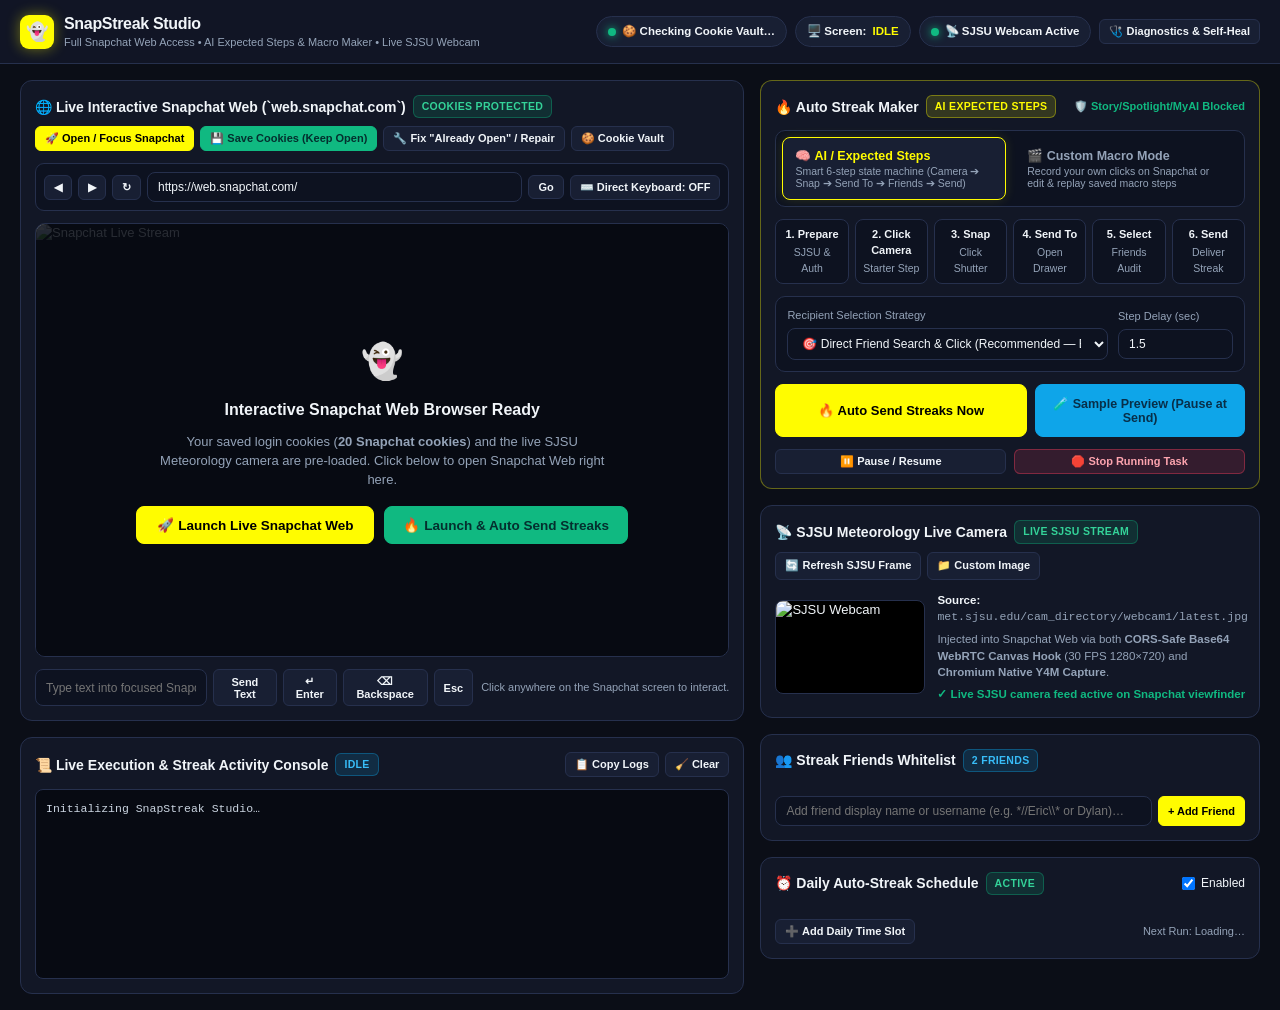
==== commit 7beb812e: "feat(automation): add starter step to click camera to send snaps before capturing streak" ====
--- a/linux-server/app/static/index.html
+++ b/linux-server/app/static/index.html
@@ -741,7 +741,7 @@
         <!-- Visual 6-Step Expected Flow Tracker -->
         <div class="pipeline-steps" id="pipeline-stepper">
           <div class="pipe-step" id="pstep-1"><strong>1. Prepare</strong>SJSU &amp; Auth</div>
-          <div class="pipe-step" id="pstep-2"><strong>2. Camera</strong>Viewfinder</div>
+          <div class="pipe-step" id="pstep-2"><strong>2. Click Camera</strong>Starter Step</div>
           <div class="pipe-step" id="pstep-3"><strong>3. Snap</strong>Click Shutter</div>
           <div class="pipe-step" id="pstep-4"><strong>4. Send To</strong>Open Drawer</div>
           <div class="pipe-step" id="pstep-5"><strong>5. Select</strong>Friends Audit</div>
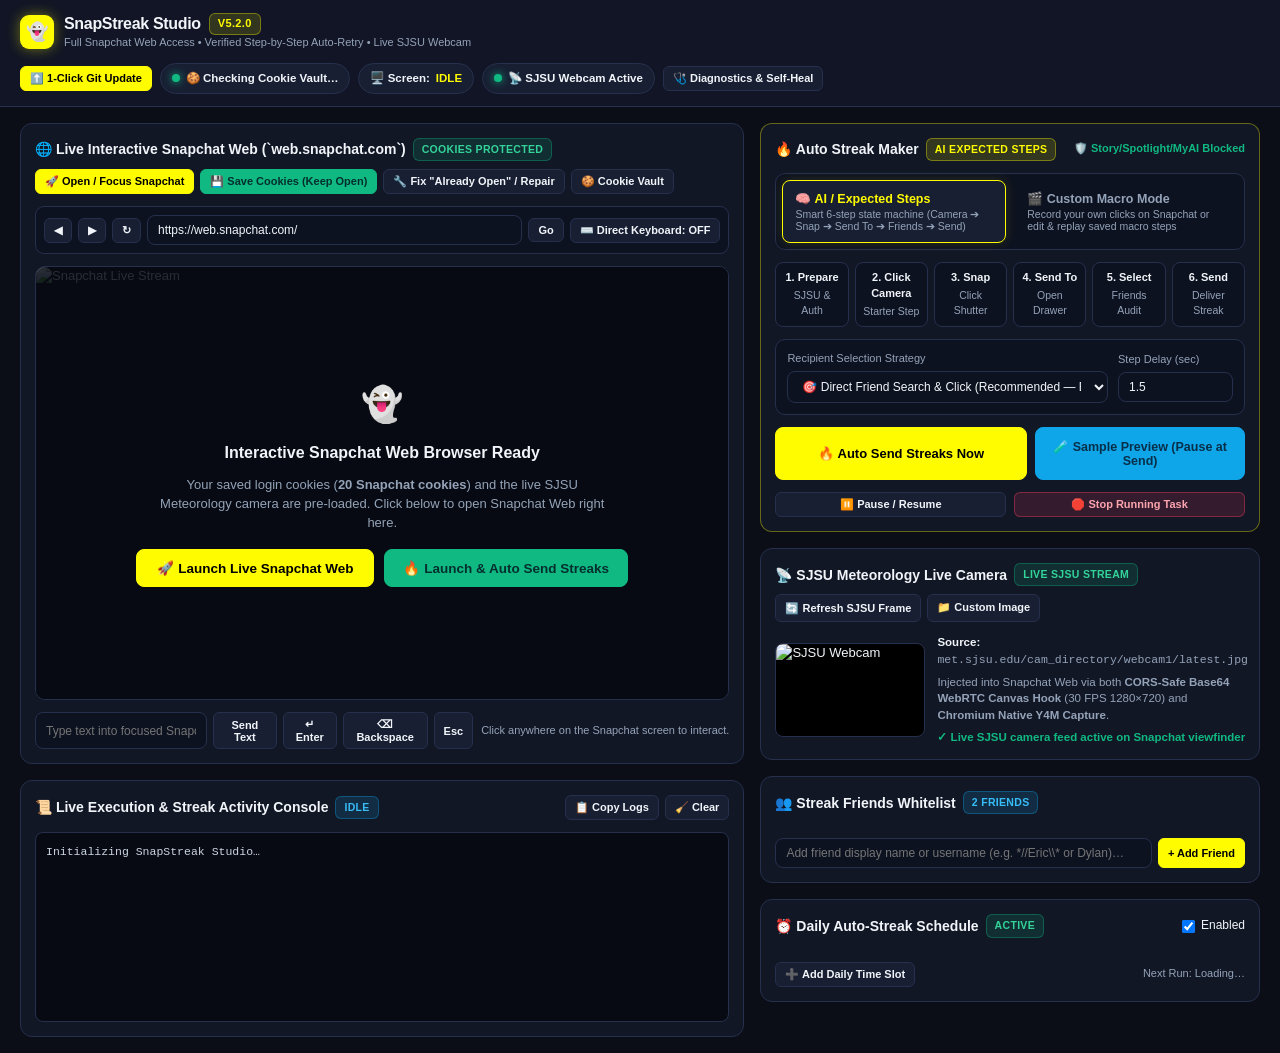
==== commit 1a246ac1: "feat: add per-step verification with auto-retry, top version badge, and 1-click git updater (v5.2.0)" ====
--- a/linux-server/app/static/index.html
+++ b/linux-server/app/static/index.html
@@ -606,12 +606,19 @@
     <div class="brand">
       <div class="brand-logo">👻</div>
       <div>
-        <div class="brand-title">SnapStreak Studio</div>
-        <div class="brand-sub">Full Snapchat Web Access • AI Expected Steps &amp; Macro Maker • Live SJSU Webcam</div>
+        <div class="brand-title" style="display:flex;align-items:center;gap:8px;flex-wrap:wrap">
+          <span>SnapStreak Studio</span>
+          <span class="badge badge-yellow" id="app-version-badge" title="Current Version & Git Commit" style="font-family:var(--mono);font-size:11px;padding:2px 8px">v5.2.0</span>
+        </div>
+        <div class="brand-sub">Full Snapchat Web Access • Verified Step-by-Step Auto-Retry • Live SJSU Webcam</div>
       </div>
     </div>
 
     <div class="topbar-pills">
+      <button class="btn btn-sm btn-primary" id="btn-one-click-update" onclick="triggerOneClickUpdate()" title="Pull/Sync latest Git code and apply live to the website">
+        ⬆️ 1-Click Git Update
+      </button>
+
       <div class="pill" onclick="toggleCookieModal(true)" title="Open Cookie Vault & Session Backup">
         <span class="pill-dot ok" id="cookie-dot"></span>
         <span id="cookie-pill-text">🍪 Checking Cookie Vault…</span>
@@ -1018,9 +1025,51 @@
       } catch (e) {}
     }
 
+    async function triggerOneClickUpdate() {
+      const btn = document.getElementById('btn-one-click-update');
+      if (btn) {
+        btn.disabled = true;
+        btn.textContent = '⏳ Updating from Git…';
+      }
+      appendLog('[Studio] ⬆️ Running 1-Click Git Updater (fetching & applying latest Git code to website)...');
+      try {
+        const res = await api('/api/system/update', 'POST');
+        if (res && res.ok) {
+          appendLog(`[Studio] ✅ ${res.message}`);
+          if (res.output) appendLog(`[Git] ${res.output}`);
+          const vBadge = document.getElementById('app-version-badge');
+          if (vBadge && res.display_version) {
+            vBadge.textContent = res.display_version;
+          }
+          if (btn) btn.textContent = '✅ Updated! Reloading…';
+          setTimeout(() => window.location.reload(), 1100);
+        } else {
+          appendLog('[Studio] ⚠️ Git update returned an unexpected response.');
+          if (btn) {
+            btn.disabled = false;
+            btn.textContent = '⬆️ 1-Click Git Update';
+          }
+        }
+      } catch (e) {
+        appendLog(`[Studio] ❌ 1-Click Git Update error: ${e.message}`);
+        if (btn) {
+          btn.disabled = false;
+          btn.textContent = '⬆️ 1-Click Git Update';
+        }
+      }
+    }
+
     function updateStatusUI(st) {
       if (!st) return;
       _loginActive = Boolean(st.login_active);
+
+      const vBadge = document.getElementById('app-version-badge');
+      if (vBadge && st.display_version) {
+        vBadge.textContent = st.display_version;
+        if (st.version_info && st.version_info.commit_message) {
+          vBadge.title = `${st.display_version} — ${st.version_info.commit_message}`;
+        }
+      }
 
       const vault = st.cookie_vault || {};
       const cookieText = document.getElementById('cookie-pill-text');
